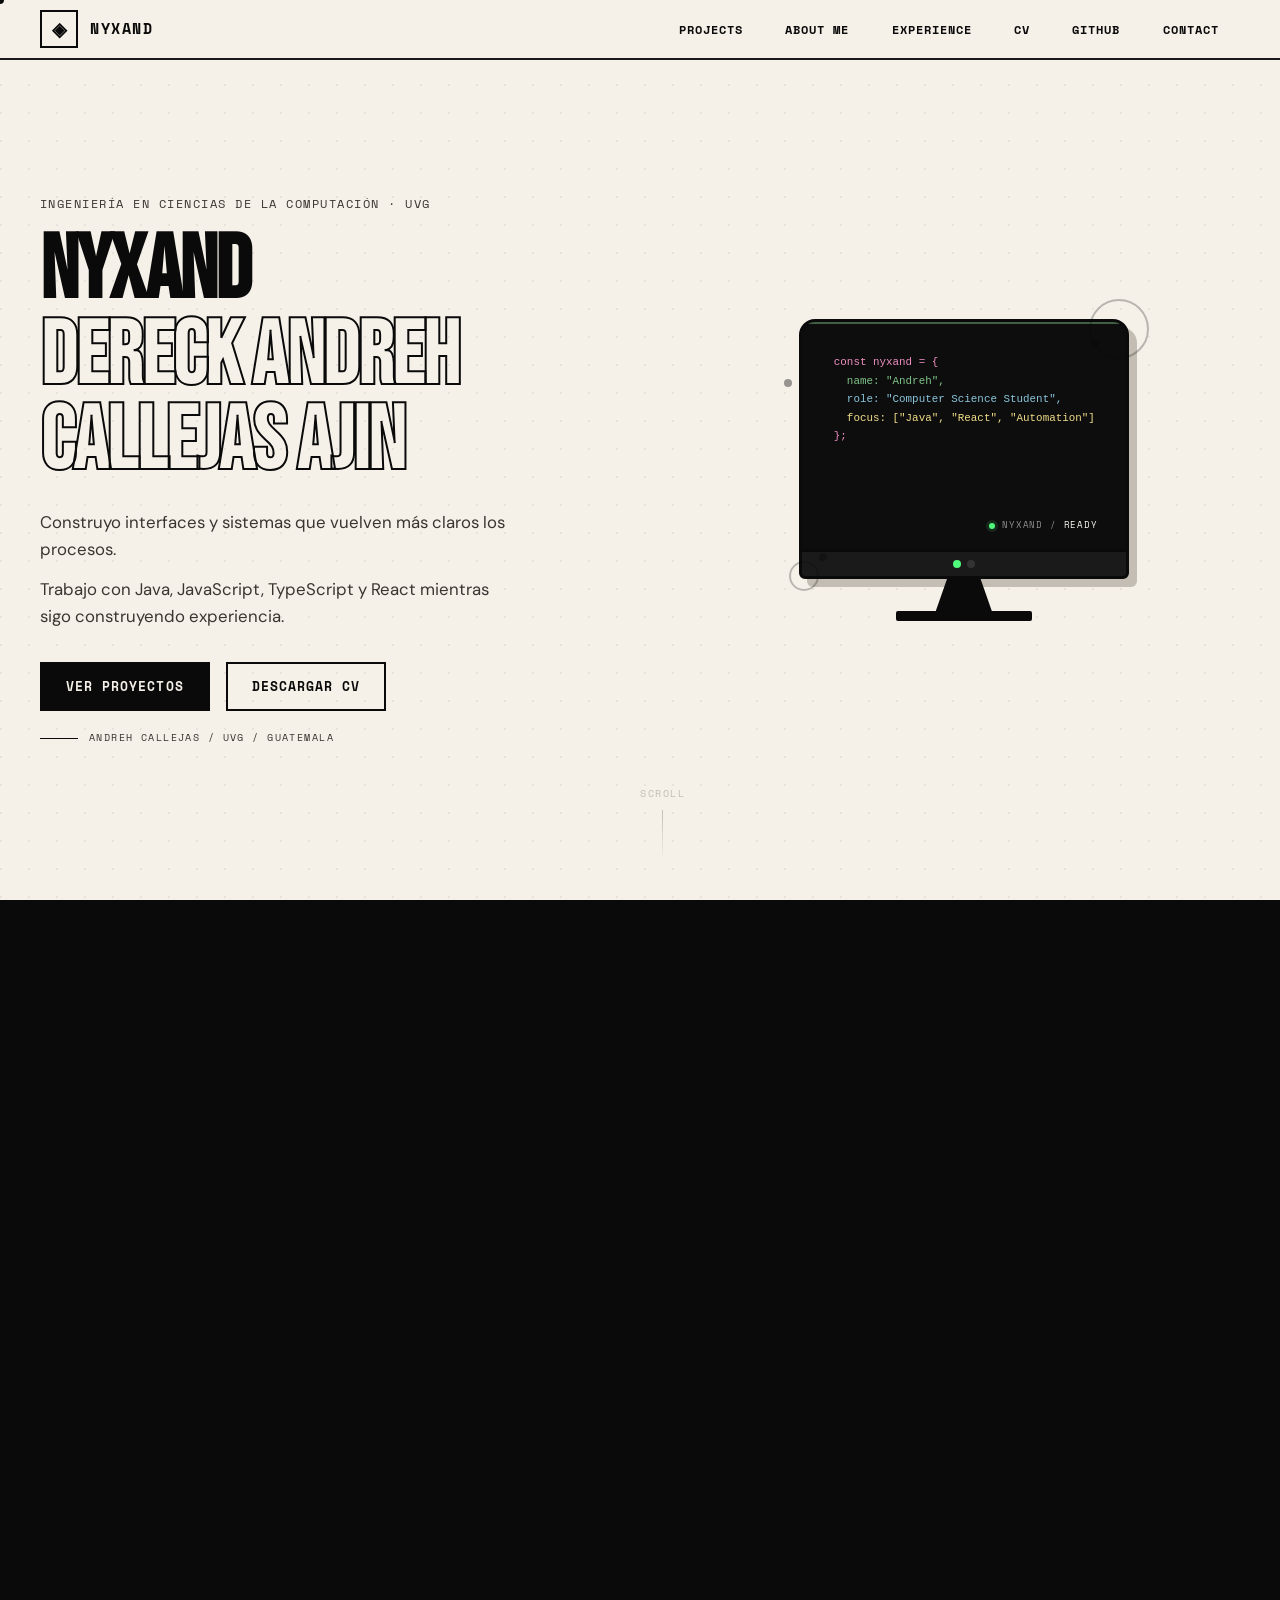
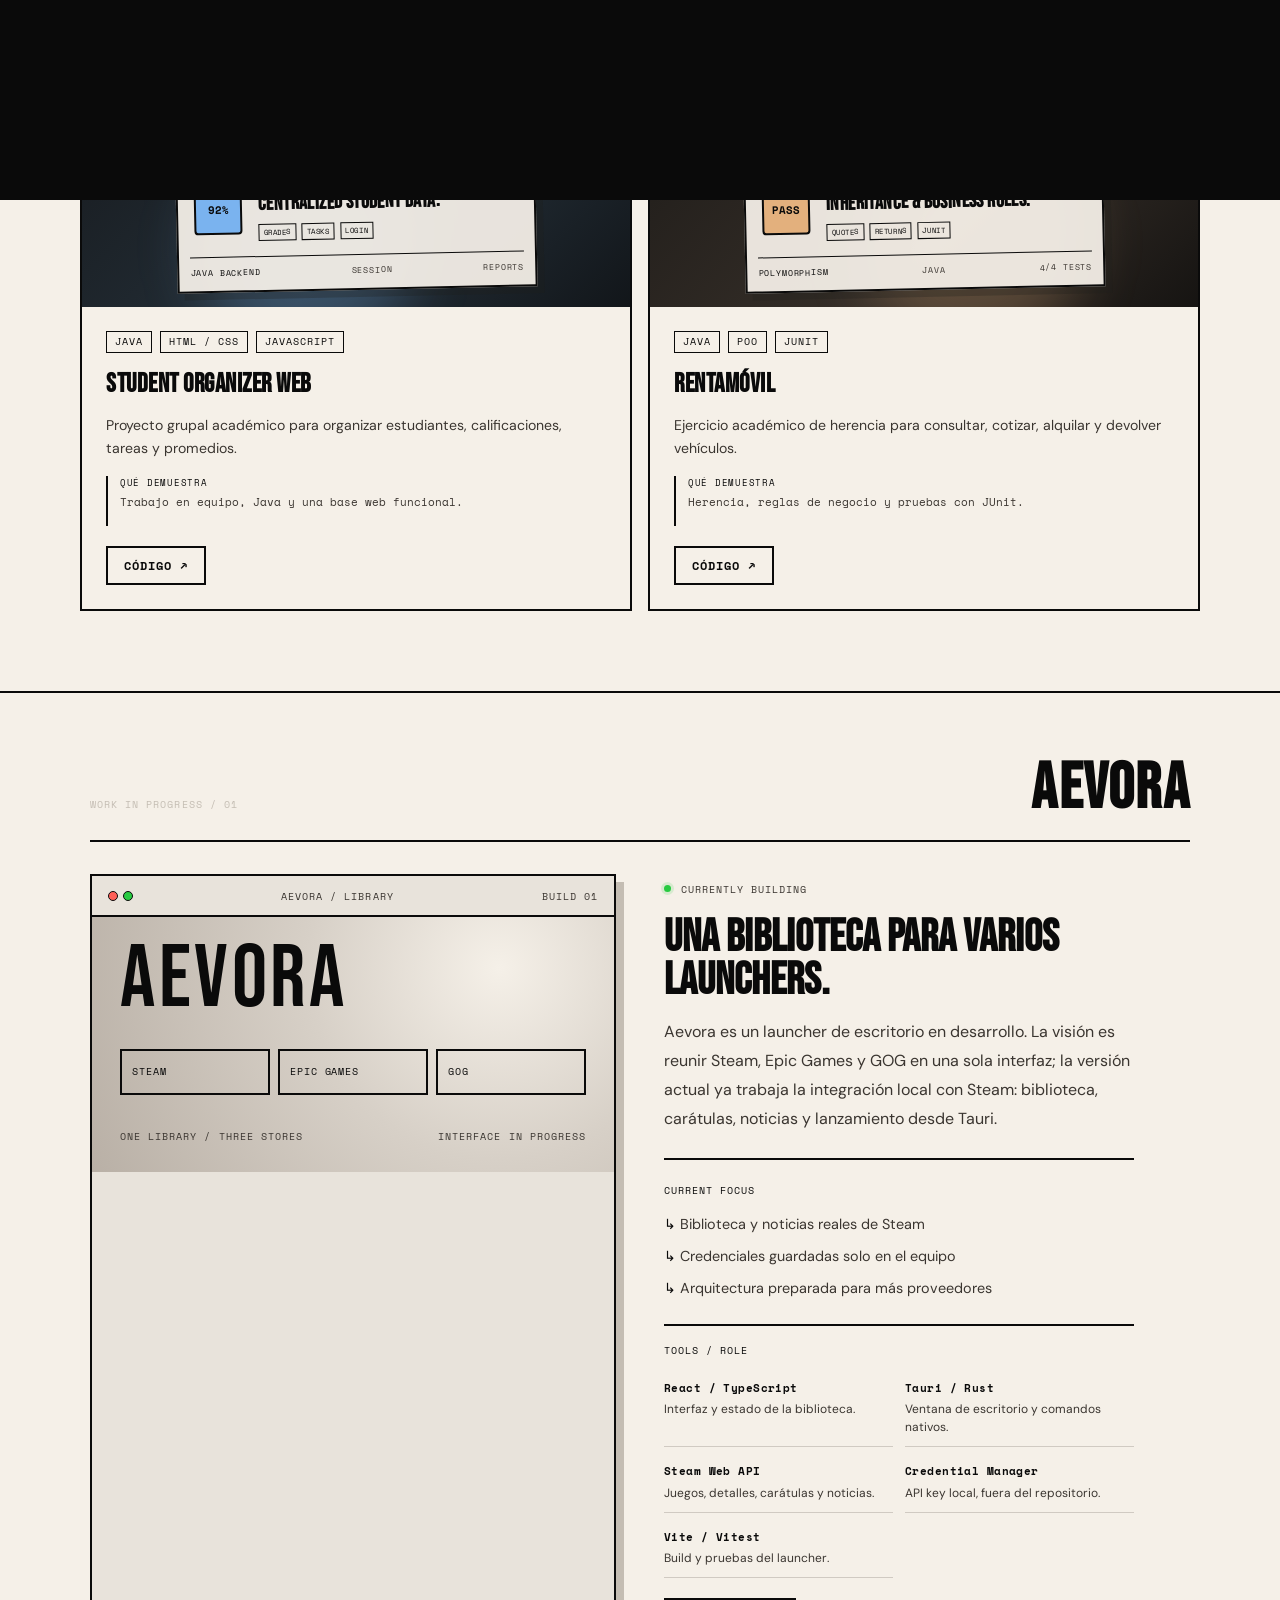
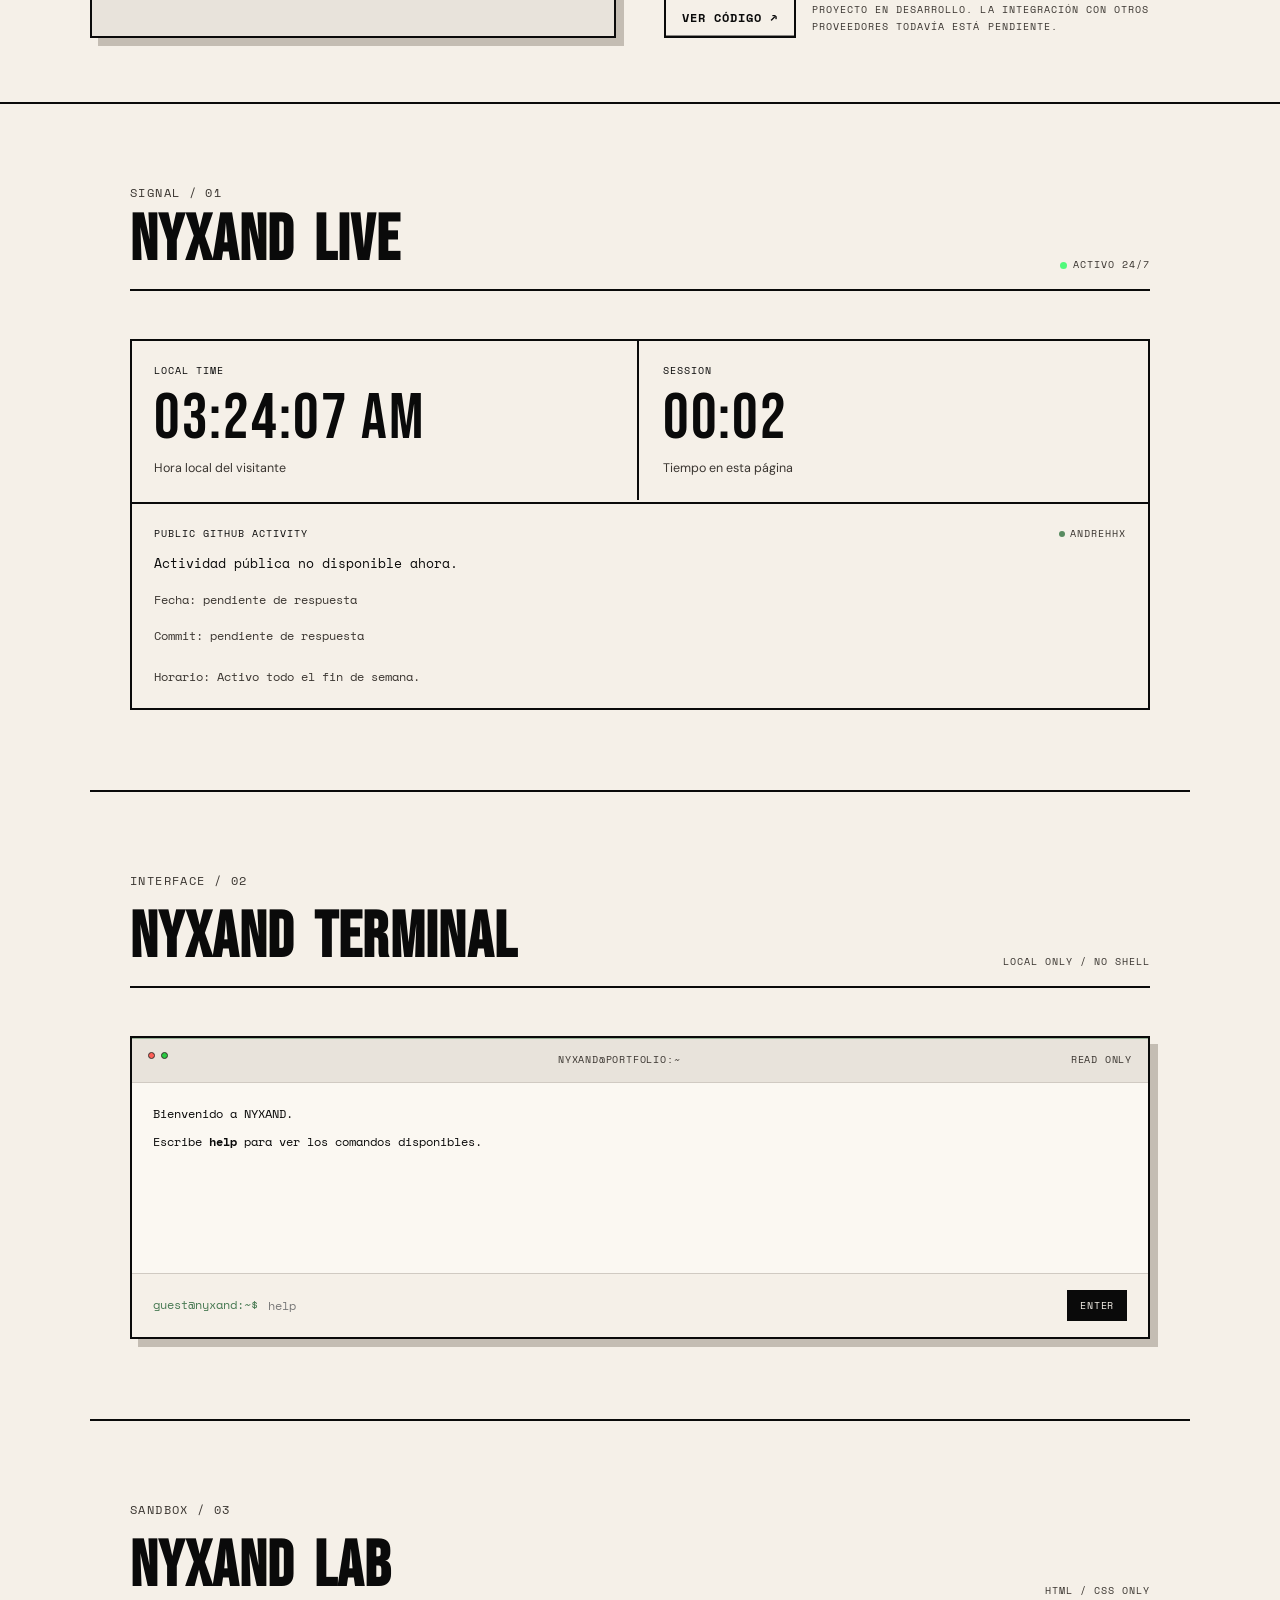
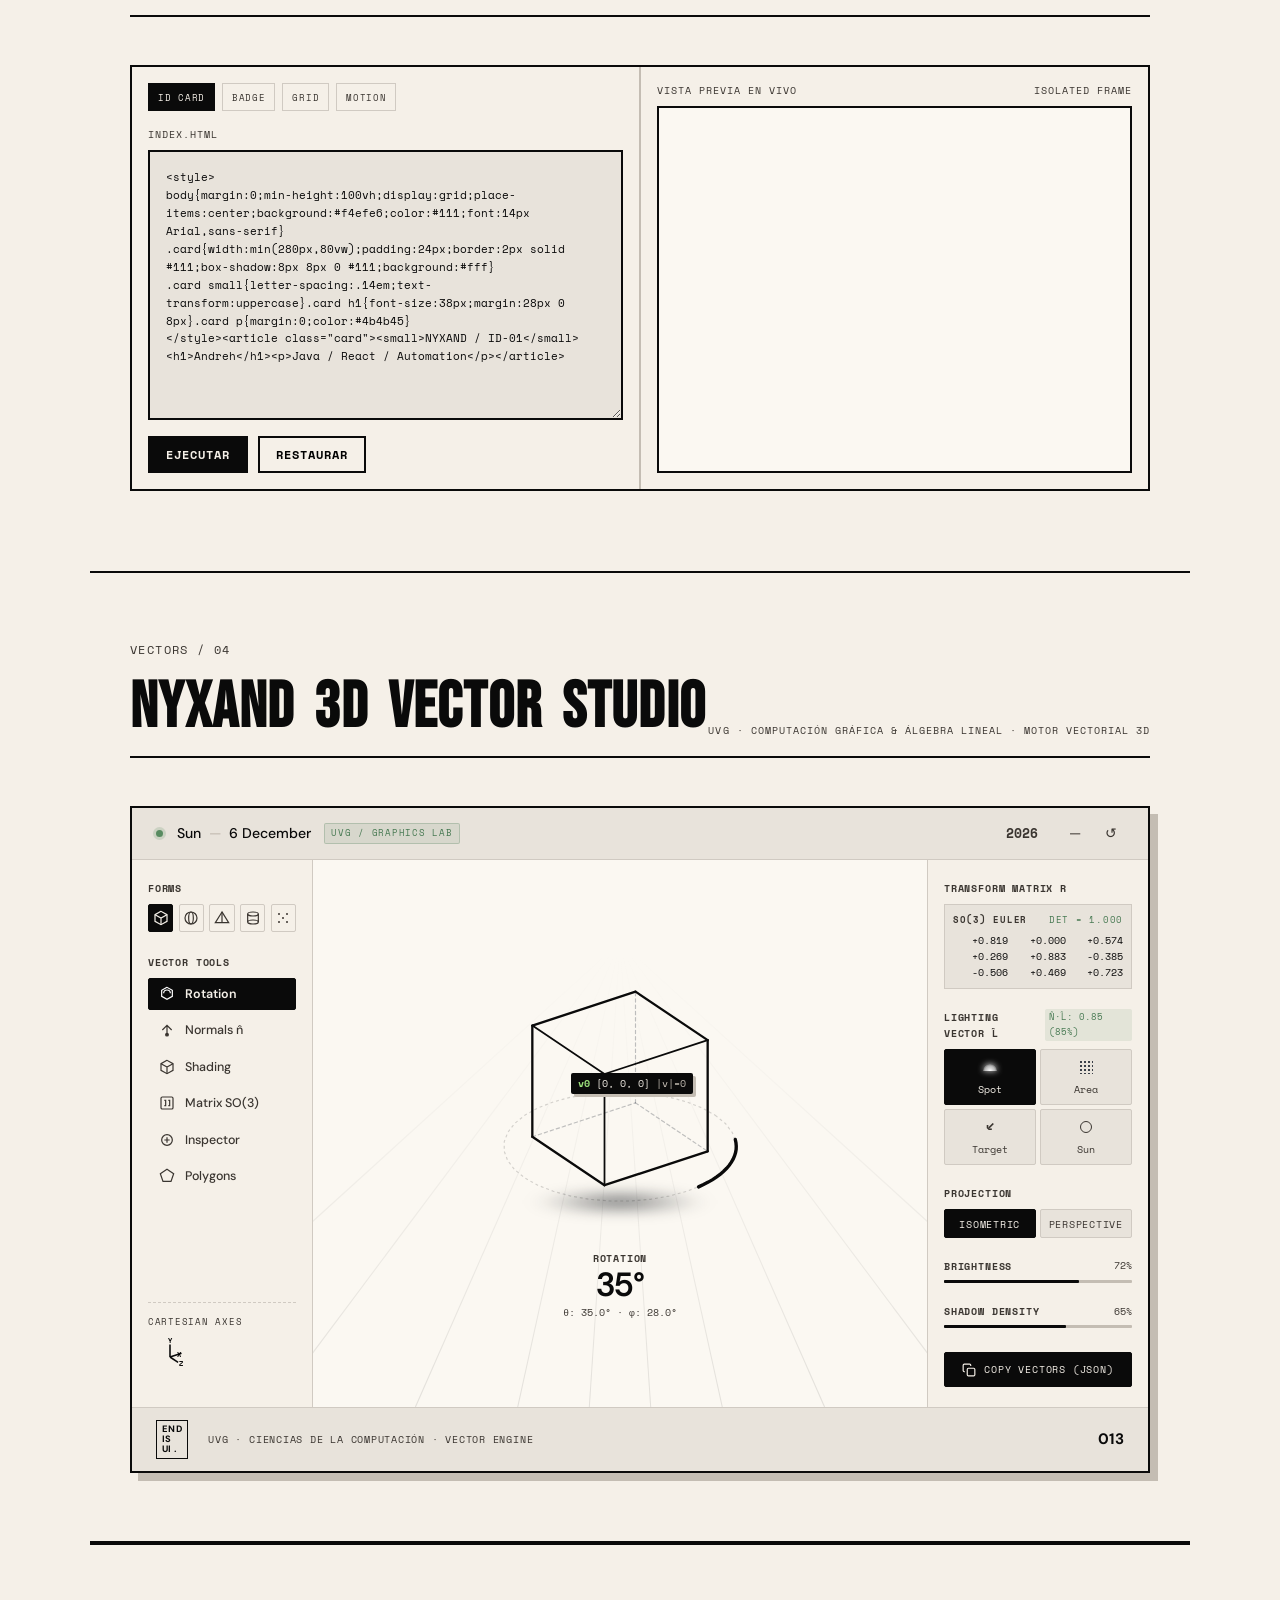
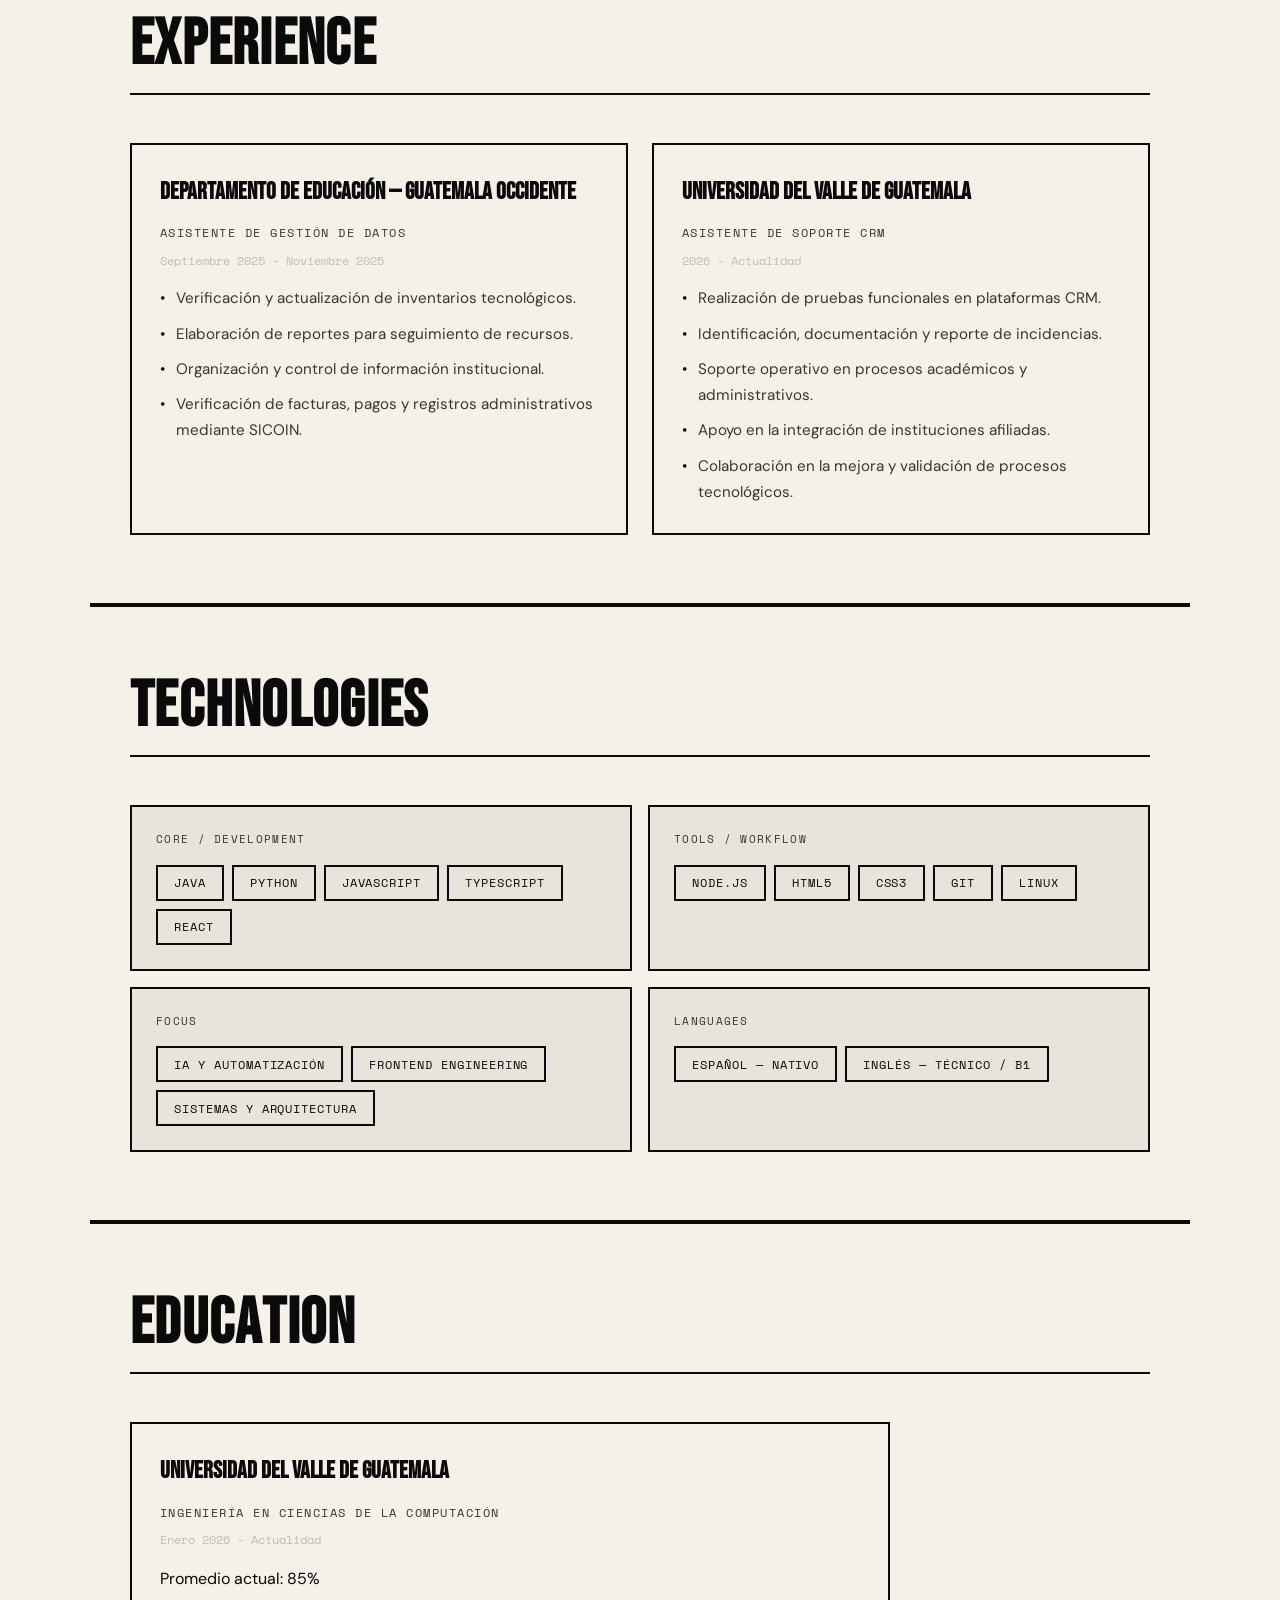
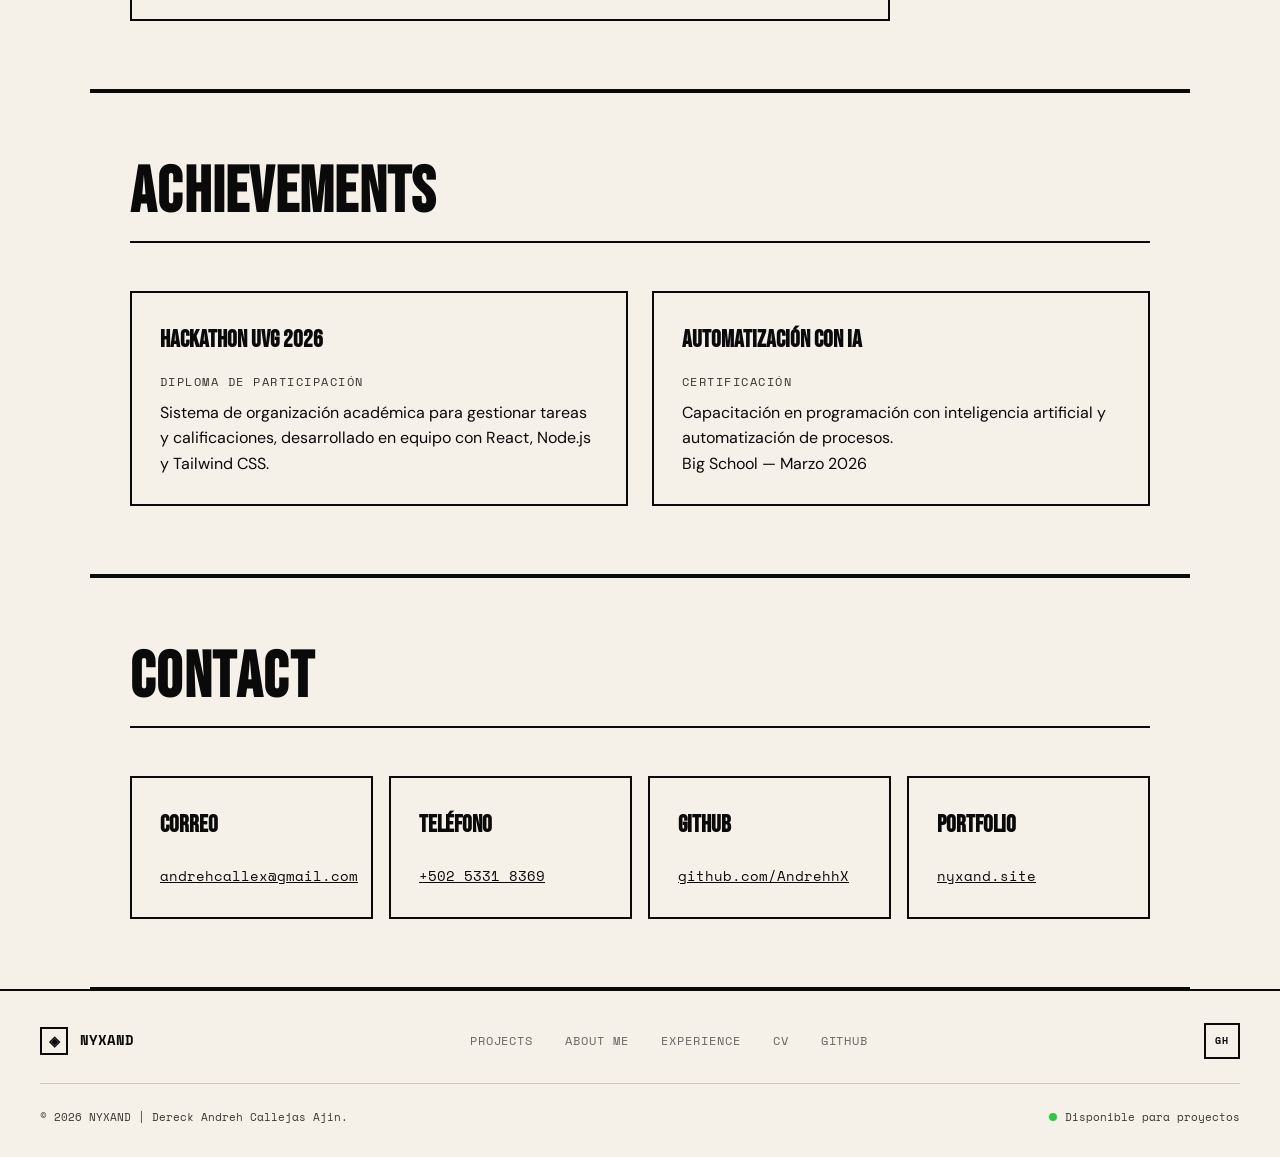
==== index.html @ 480e0a67 "feat: make vector studio date and year dynamic in real-time" ====
<!DOCTYPE html>
<html lang="es">
<head>
  <meta charset="UTF-8" />
  <meta name="viewport" content="width=device-width, initial-scale=1.0" />
  <title>NYXAND | Dereck Andreh Callejas Ajin</title>
  <link rel="icon" type="image/svg+xml" href="favicon.svg" />
  <meta name="description" content="Portafolio de Dereck Andreh Callejas Ajin, estudiante de Ingeniería en Ciencias de la Computación en UVG. Desarrollo de software y automatización." />
  <link rel="canonical" href="https://www.nyxand.site/" />
  <meta name="robots" content="index, follow" />
  <meta property="og:type" content="website" />
  <meta property="og:locale" content="es_GT" />
  <meta property="og:title" content="NYXAND | Dereck Andreh Callejas Ajin" />
  <meta property="og:description" content="Desarrollo de software y automatización." />
  <meta property="og:url" content="https://www.nyxand.site/" />
  <meta property="og:image" content="https://www.nyxand.site/og-image.svg" />
  <meta property="og:image:width" content="1200" />
  <meta property="og:image:height" content="630" />
  <meta name="twitter:card" content="summary" />
  <meta name="twitter:image" content="https://www.nyxand.site/og-image.svg" />
  <meta name="twitter:title" content="NYXAND | Dereck Andreh Callejas Ajin" />
  <meta name="twitter:description" content="Desarrollo de software y automatización." />
  <script type="application/ld+json">
  {
    "@context": "https://schema.org",
    "@type": "Person",
    "name": "Dereck Andreh Callejas Ajin",
    "url": "https://www.nyxand.site/",
    "sameAs": ["https://github.com/AndrehhX"],
    "jobTitle": "Computer Science Student",
    "affiliation": {
      "@type": "CollegeOrUniversity",
      "name": "Universidad del Valle de Guatemala"
    }
  }
  </script>
  <link rel="stylesheet" href="css/style.css" />
  <link rel="preconnect" href="https://fonts.googleapis.com" />
  <link rel="preconnect" href="https://fonts.gstatic.com" crossorigin />
  <link href="https://fonts.googleapis.com/css2?family=Space+Mono:ital,wght@0,400;0,700;1,400&family=Bebas+Neue&family=DM+Sans:wght@300;400;500;700&display=swap" rel="stylesheet" />
</head>
<body>

  <div class="site-loader" id="siteLoader" role="status" aria-label="Cargando NYXAND">
    <div class="loader-grid" aria-hidden="true"></div>
    <div class="loader-inner">
      <span class="loader-mark" aria-hidden="true">◈</span>
      <span class="loader-word">NYXAND</span>
      <div class="loader-rule" aria-hidden="true"><span id="loaderProgress"></span></div>
      <span class="loader-meta">DERECK ANDREH CALLEJAS / 2026</span>
    </div>
  </div>

  <!-- NAVBAR -->
  <nav class="navbar" id="navbar">
    <a href="#" class="nav-logo" aria-label="NYXAND Inicio">
      <div class="logo-box">
        <span class="logo-icon">◈</span>
      </div>
      <div class="nav-brand">
        <span class="brand-name">NYXAND</span>
      </div>
    </a>
    <ul class="nav-links">
      <li><a href="#projects" class="nav-link">Projects</a></li>
      <li><a href="pages/about.html" class="nav-link">About me</a></li>
      <li><a href="#experience" class="nav-link">Experience</a></li>
      <li><a href="CV/cv-andreh-callejas.pdf" target="_blank" rel="noopener noreferrer" class="nav-link" download>CV</a></li>
      <li><a href="https://github.com/AndrehhX" target="_blank" rel="noopener noreferrer" class="nav-link">GitHub</a></li>
      <li><a href="#contact" class="nav-link">Contact</a></li>
    </ul>
    <button class="hamburger" id="hamburger" aria-label="Menú" aria-expanded="false">
      <span></span><span></span><span></span>
    </button>
  </nav>

  <!-- MOBILE MENU -->
  <div class="mobile-menu" id="mobileMenu">
    <ul>
      <li><a href="#projects">Projects</a></li>
      <li><a href="pages/about.html">About me</a></li>
      <li><a href="#experience">Experience</a></li>
      <li><a href="CV/cv-andreh-callejas.pdf" target="_blank" rel="noopener noreferrer" download>CV</a></li>
      <li><a href="https://github.com/AndrehhX" target="_blank" rel="noopener noreferrer">GitHub</a></li>
      <li><a href="#contact">Contact</a></li>
    </ul>
  </div>

  <!-- HERO -->
  <section class="hero" id="hero">
    <div class="hero-content">
      <div class="hero-text">
        <p class="hero-eyebrow hero-reveal hero-reveal--1">Ingeniería en Ciencias de la Computación · UVG</p>
        <h1 class="hero-title hero-reveal hero-reveal--2">
          <span class="line">NYXAND</span>
          <span class="line accent">Dereck Andreh Callejas Ajin</span>
        </h1>
        <p class="hero-desc hero-reveal hero-reveal--3">
          Construyo interfaces y sistemas que vuelven más claros los procesos.
        </p>
        <p class="hero-desc hero-reveal hero-reveal--3">
          Trabajo con Java, JavaScript, TypeScript y React mientras sigo construyendo experiencia.
        </p>
        <div class="hero-ctas hero-reveal hero-reveal--4">
          <a href="#projects" class="btn btn-primary">Ver Proyectos</a>
          <a href="CV/cv-andreh-callejas.pdf" download class="btn btn-outline">Descargar CV</a>
        </div>
        <p class="hero-signature hero-reveal hero-reveal--5">ANDREH CALLEJAS / UVG / GUATEMALA</p>
      </div>
      <div class="hero-illustration hero-reveal hero-reveal--visual">
        <div class="monitor-wrapper" id="heroMonitor" role="button" tabindex="0" aria-expanded="false" aria-label="Abrir monitor NYXAND">
          <div class="monitor">
            <div class="monitor-screen">
              <pre class="monitor-code" aria-label="Fragmento de código de NYXAND"><code><span class="code-line code-keyword">const nyxand = {</span><span class="code-line code-property">  name: "Andreh",</span><span class="code-line code-property">  role: "Computer Science Student",</span><span class="code-line code-property">  focus: ["Java", "React", "Automation"]</span><span class="code-line code-keyword">};</span></code></pre>
              <div class="hero-signal" id="heroSignal" data-state="building" aria-live="polite">
                <span class="hero-signal-dot" aria-hidden="true"></span>
                <span>NYXAND / <strong data-signal-label>BUILDING</strong></span>
              </div>
            </div>
            <div class="monitor-chin">
              <div class="monitor-dot"></div>
              <div class="monitor-dot"></div>
            </div>
          </div>
          <div class="monitor-stand"></div>
          <div class="monitor-base"></div>
          <div class="deco-circle c1"></div>
          <div class="deco-circle c2"></div>
          <div class="deco-dot d1"></div>
          <div class="deco-dot d2"></div>
          <div class="deco-dot d3"></div>
        </div>
      </div>
    </div>
    <div class="scroll-indicator hero-reveal hero-reveal--6">
      <span>Scroll</span>
      <div class="scroll-line"></div>
    </div>
  </section>


  <!-- PROJECTS -->
  <section class="projects-section" id="projects">
    <div class="section-header">
      <h2 class="section-title reveal">Selected work</h2>
    </div>
    <div class="projects-grid">

      <article class="project-card project-card--orunei reveal-card" data-index="0">
        <div class="card-topbar">
          <span class="card-dots"><i></i><i></i></span>
          <span class="card-filename">orunei / social-anime</span>
          <span class="card-status">LIVE</span>
        </div>
        <div class="card-img-wrap">
          <div class="card-img orunei-visual">
            <div class="orunei-glow" aria-hidden="true"></div>
            <div class="orunei-window">
              <div class="orunei-window-top">
                <span>ORUNEI</span>
                <span>ANIME / SOCIAL</span>
              </div>
              <div class="orunei-window-body">
                <div class="orunei-avatar" aria-hidden="true">◈</div>
                <div class="orunei-copy">
                  <span>DISCOVER / ANIMELIST</span>
                  <strong>Find your next story.</strong>
                  <div class="orunei-tags"><i>LIST</i><i>NEWS</i><i>PROFILE</i></div>
                </div>
              </div>
              <div class="orunei-window-nav"><span>HOME</span><span>CATALOG</span><span>PROFILE</span></div>
            </div>
          </div>
        </div>
        <div class="card-body">
          <div class="card-tags">
            <span class="tag">React</span>
            <span class="tag">Supabase</span>
            <span class="tag">AniList</span>
          </div>
          <h3 class="card-title">Orunei</h3>
          <p class="card-desc">Plataforma social para descubrir anime, organizar tu AnimeList y compartir una identidad visual.</p>
          <p class="project-proof"><span>Qué demuestra</span> Producto funcional con catálogo live, recomendaciones, perfiles privados y capa social.</p>
          <div class="card-actions">
            <a href="https://github.com/AndrehhX/orunei" target="_blank" rel="noopener noreferrer" class="btn btn-sm">Código ↗</a>
            <a href="https://orunei.fun" target="_blank" rel="noopener noreferrer" class="btn btn-sm btn-outline">Demo en vivo ↗</a>
          </div>
        </div>
      </article>

      <article class="project-card reveal-card" data-index="1">
        <div class="card-topbar">
          <span class="card-dots"><i></i><i></i></span>
          <span class="card-filename">mono-motion</span>
        </div>
        <div class="card-img-wrap">
          <div class="card-img motion-visual">
            <div class="motion-glow" aria-hidden="true"></div>
            <div class="project-mini-window">
              <div class="mini-window-top">
                <span>MONO-MOTION</span>
                <span>KINETIC / GSAP</span>
              </div>
              <div class="mini-window-body">
                <div class="mini-avatar" aria-hidden="true">60fps</div>
                <div class="mini-copy">
                  <span>EDITORIAL / INTERFACE</span>
                  <strong>Fluid typography in motion.</strong>
                  <div class="mini-tags"><i>EASING</i><i>STAGGER</i><i>SCROLL</i></div>
                </div>
              </div>
              <div class="mini-window-nav"><span>TRANSITIONS</span><span>REACT + TS</span><span>SPRING</span></div>
            </div>
          </div>
        </div>
        <div class="card-body">
          <div class="card-tags">
            <span class="tag">React</span>
            <span class="tag">TypeScript</span>
            <span class="tag">GSAP</span>
          </div>
          <h3 class="card-title">Mono Motion</h3>
          <p class="card-desc">Experimento editorial de frontend con tipografía, composición y transiciones interactivas.</p>
          <p class="project-proof"><span>Qué demuestra</span> Composición de interfaz y control del movimiento.</p>
          <div class="card-actions">
            <a href="https://github.com/AndrehhX/mono-motion" target="_blank" rel="noopener noreferrer" class="btn btn-sm">Código ↗</a>
          </div>
        </div>
      </article>

      <article class="project-card reveal-card" data-index="2">
        <div class="card-topbar">
          <span class="card-dots"><i></i><i></i></span>
          <span class="card-filename">student-organizer-web</span>
        </div>
        <div class="card-img-wrap">
          <div class="card-img student-visual">
            <div class="student-glow" aria-hidden="true"></div>
            <div class="project-mini-window">
              <div class="mini-window-top">
                <span>STUDENT-ORG</span>
                <span>DASHBOARD / ACADEMIC</span>
              </div>
              <div class="mini-window-body">
                <div class="mini-avatar" aria-hidden="true">92%</div>
                <div class="mini-copy">
                  <span>METRICS / WORKFLOW</span>
                  <strong>Centralized student data.</strong>
                  <div class="mini-tags"><i>GRADES</i><i>TASKS</i><i>LOGIN</i></div>
                </div>
              </div>
              <div class="mini-window-nav"><span>JAVA BACKEND</span><span>SESSION</span><span>REPORTS</span></div>
            </div>
          </div>
        </div>
        <div class="card-body">
          <div class="card-tags">
            <span class="tag">Java</span>
            <span class="tag">HTML / CSS</span>
            <span class="tag">JavaScript</span>
          </div>
          <h3 class="card-title">Student Organizer Web</h3>
          <p class="card-desc">Proyecto grupal académico para organizar estudiantes, calificaciones, tareas y promedios.</p>
          <p class="project-proof"><span>Qué demuestra</span> Trabajo en equipo, Java y una base web funcional.</p>
          <div class="card-actions">
            <a href="https://github.com/AndrehhX/Student-Organizer-Web" target="_blank" rel="noopener noreferrer" class="btn btn-sm">Código ↗</a>
          </div>
        </div>
      </article>

      <article class="project-card reveal-card" data-index="3">
        <div class="card-topbar">
          <span class="card-dots"><i></i><i></i></span>
          <span class="card-filename">poo-ejercicio-4-rentamovil</span>
        </div>
        <div class="card-img-wrap">
          <div class="card-img renta-visual">
            <div class="renta-glow" aria-hidden="true"></div>
            <div class="project-mini-window">
              <div class="mini-window-top">
                <span>RENTAMOVIL</span>
                <span>POO / JUNIT</span>
              </div>
              <div class="mini-window-body">
                <div class="mini-avatar" aria-hidden="true">PASS</div>
                <div class="mini-copy">
                  <span>VEHICLE RENTAL / ENGINE</span>
                  <strong>Inheritance &amp; business rules.</strong>
                  <div class="mini-tags"><i>QUOTES</i><i>RETURNS</i><i>JUNIT</i></div>
                </div>
              </div>
              <div class="mini-window-nav"><span>POLYMORPHISM</span><span>JAVA</span><span>4/4 TESTS</span></div>
            </div>
          </div>
        </div>
        <div class="card-body">
          <div class="card-tags">
            <span class="tag">Java</span>
            <span class="tag">POO</span>
            <span class="tag">JUnit</span>
          </div>
          <h3 class="card-title">RentaMóvil</h3>
          <p class="card-desc">Ejercicio académico de herencia para consultar, cotizar, alquilar y devolver vehículos.</p>
          <p class="project-proof"><span>Qué demuestra</span> Herencia, reglas de negocio y pruebas con JUnit.</p>
          <div class="card-actions">
            <a href="https://github.com/AndrehhX/POO-Ejercicio-4-RentaMovil" target="_blank" rel="noopener noreferrer" class="btn btn-sm">Código ↗</a>
          </div>
        </div>
      </article>

    </div>
  </section>

  <!-- WORK IN PROGRESS -->
  <section class="work-in-progress" id="work-in-progress">
    <div class="section-header wip-header">
      <p class="wip-kicker reveal">Work in progress / 01</p>
      <h2 class="section-title reveal">AEVORA</h2>
    </div>
    <div class="wip-layout">
      <div class="wip-visual reveal" aria-label="Vista previa visual de Aevora">
        <div class="wip-window">
          <div class="wip-window-bar">
            <span class="card-dots"><i></i><i></i></span>
            <span>aevora / library</span>
            <span>BUILD 01</span>
          </div>
          <div class="wip-window-body">
            <div class="wip-wordmark">AEVORA</div>
            <div class="wip-library-grid">
              <span>STEAM</span>
              <span>EPIC GAMES</span>
              <span>GOG</span>
            </div>
            <div class="wip-window-footer">
              <span>ONE LIBRARY / THREE STORES</span>
              <span>INTERFACE IN PROGRESS</span>
            </div>
          </div>
        </div>
      </div>
      <div class="wip-copy reveal">
        <div class="wip-status"><span class="build-pulse"></span> Currently building</div>
        <h3>Una biblioteca para varios launchers.</h3>
        <p>Aevora es un launcher de escritorio en desarrollo. La visión es reunir Steam, Epic Games y GOG en una sola interfaz; la versión actual ya trabaja la integración local con Steam: biblioteca, carátulas, noticias y lanzamiento desde Tauri.</p>
        <div class="wip-focus">
          <span>Current focus</span>
          <ul>
            <li>Biblioteca y noticias reales de Steam</li>
            <li>Credenciales guardadas solo en el equipo</li>
            <li>Arquitectura preparada para más proveedores</li>
          </ul>
        </div>
        <div class="wip-stack">
          <span class="wip-stack-label">Tools / role</span>
          <div class="wip-stack-grid">
            <div class="wip-stack-item"><strong>React / TypeScript</strong><span>Interfaz y estado de la biblioteca.</span></div>
            <div class="wip-stack-item"><strong>Tauri / Rust</strong><span>Ventana de escritorio y comandos nativos.</span></div>
            <div class="wip-stack-item"><strong>Steam Web API</strong><span>Juegos, detalles, carátulas y noticias.</span></div>
            <div class="wip-stack-item"><strong>Credential Manager</strong><span>API key local, fuera del repositorio.</span></div>
            <div class="wip-stack-item"><strong>Vite / Vitest</strong><span>Build y pruebas del launcher.</span></div>
          </div>
        </div>
        <div class="wip-actions">
          <a class="btn btn-sm btn-outline" href="https://github.com/AndrehhX/Aevora" target="_blank" rel="noreferrer">Ver código ↗</a>
          <p class="wip-note">Proyecto en desarrollo. La integración con otros proveedores todavía está pendiente.</p>
        </div>
      </div>
    </div>
  </section>

  <!-- LIVE STATUS -->
  <section class="live-status-section" id="live-status" data-state="loading">
    <div class="section-header status-header">
      <div>
        <p class="section-label">Signal / 01</p>
        <h2 class="section-title reveal">NYXAND live</h2>
      </div>
      <span class="status-state" data-status-label>Checking schedule</span>
    </div>
    <div class="status-grid">
      <article class="status-card status-card--1 reveal-card">
        <span class="status-kicker">Local time</span>
        <strong id="localTime">--:--:--</strong>
        <span>Hora local del visitante</span>
      </article>
      <article class="status-card status-card--2 reveal-card">
        <span class="status-kicker">Session</span>
        <strong id="pageTime">00:00</strong>
        <span>Tiempo en esta página</span>
      </article>
      <article class="status-card status-card-wide status-card--3 reveal-card">
        <div class="status-card-heading">
          <span class="status-kicker">Public GitHub activity</span>
          <span class="status-signal"><i></i> AndrehhX</span>
        </div>
        <p id="githubActivity">Consultando actividad pública…</p>
        <p id="githubEventTime" class="status-meta">Fecha del evento: consultando…</p>
        <p id="githubEventMessage" class="status-meta">Commit: consultando…</p>
        <p id="availabilityStatus" class="status-availability" aria-live="polite">Horario: consultando disponibilidad...</p>
      </article>
    </div>
  </section>

  <!-- NYXAND TERMINAL -->
  <section class="terminal-section" id="nyxand-terminal">
    <div class="section-header terminal-header">
      <div>
        <p class="section-label">Interface / 02</p>
        <h2 class="section-title reveal">NYXAND terminal</h2>
      </div>
      <span class="terminal-note">local only / no shell</span>
    </div>
    <div class="terminal-window">
      <div class="terminal-bar">
        <span class="card-dots"><i></i><i></i></span>
        <span>nyxand@portfolio:~</span>
        <span>read only</span>
      </div>
      <div class="terminal-output" id="terminalOutput" aria-live="polite" role="log">
        <p>Bienvenido a NYXAND.</p>
        <p>Escribe <strong>help</strong> para ver los comandos disponibles.</p>
      </div>
      <form class="terminal-form" id="terminalForm">
        <label for="terminalInput">guest@nyxand:~$</label>
        <input id="terminalInput" name="command" type="text" maxlength="80" autocomplete="off" spellcheck="false" aria-label="Comando de terminal" placeholder="help" />
        <button type="submit" class="terminal-submit">Enter</button>
      </form>
    </div>
  </section>

  <!-- NYXAND LABORATORY -->
  <section class="lab-section" id="nyxand-lab">
    <div class="section-header lab-header">
      <div>
        <p class="section-label">Sandbox / 03</p>
        <h2 class="section-title reveal">NYXAND lab</h2>
      </div>
      <span class="lab-note">HTML / CSS only</span>
    </div>
    <div class="lab-layout">
      <div class="lab-editor-panel">
        <div class="lab-tabs" role="tablist" aria-label="Ejemplos del laboratorio">
          <button type="button" class="lab-tab is-active" data-starter="card">ID CARD</button>
          <button type="button" class="lab-tab" data-starter="badge">BADGE</button>
          <button type="button" class="lab-tab" data-starter="grid">GRID</button>
          <button type="button" class="lab-tab" data-starter="motion">MOTION</button>
        </div>
        <label class="lab-editor-label" for="labEditor">index.html</label>
        <textarea id="labEditor" spellcheck="false" aria-label="Editor HTML y CSS"></textarea>
        <div class="lab-actions">
          <button type="button" class="btn btn-sm btn-primary" id="labRun">Ejecutar</button>
          <button type="button" class="btn btn-sm btn-outline" id="labReset">Restaurar</button>
        </div>
      </div>
      <div class="lab-preview-panel">
        <div class="lab-preview-topline">
          <span>Vista previa en vivo</span>
          <span>isolated frame</span>
        </div>
        <iframe id="labPreview" title="Vista previa del laboratorio NYXAND" sandbox></iframe>
      </div>
    </div>
  </section>

  <!-- NYXAND 3D VECTOR STUDIO -->
  <section class="vector-studio-section" id="vector-studio">
    <div class="section-header vector-header">
      <div>
        <p class="section-label">Vectors / 04</p>
        <h2 class="section-title reveal">NYXAND 3D vector studio</h2>
      </div>
      <span class="vector-note">UVG · Computación Gráfica &amp; Álgebra Lineal · Motor Vectorial 3D</span>
    </div>

    <div class="vector-window" id="vectorWindow">
      <!-- Window Top Header Bar -->
      <header class="v-header">
        <div class="v-header-left">
          <span class="v-status-dot" aria-hidden="true"></span>
          <div class="v-date" id="vDateDisplay"><span id="vDayName">Fri</span> <span class="v-dash">—</span> <span id="vDateStr">23 October</span></div>
          <span class="v-badge">UVG / GRAPHICS LAB</span>
        </div>
        <div class="v-controls">
          <span class="v-year" id="vYearDisplay">2026</span>
          <div class="v-window-actions">
            <button type="button" class="v-btn-icon" id="vMinBtn" aria-label="Minimize">—</button>
            <button type="button" class="v-btn-icon" id="vResetBtn" aria-label="Reset to default">↺</button>
          </div>
        </div>
      </header>

      <!-- Main Canvas Stage Layout -->
      <div class="v-stage-layout">
        
        <!-- Left Toolbar: Forms & Vector Tools -->
        <aside class="v-sidebar-left">
          <div class="v-group">
            <span class="v-label">Forms</span>
            <div class="v-forms-row">
              <button type="button" class="v-form-btn is-active" data-form="cube" aria-label="Cube form" title="Cube (8 vertices, 12 edges, 6 faces)">
                <svg viewBox="0 0 24 24" fill="none" stroke="currentColor" stroke-width="1.8"><path d="M12 2L3 7v10l9 5 9-5V7l-9-5z"/><path d="M12 22V12M21 7l-9 5-9-5"/></svg>
              </button>
              <button type="button" class="v-form-btn" data-form="sphere" aria-label="Sphere form" title="Sphere (Geodesic Rings)">
                <svg viewBox="0 0 24 24" fill="none" stroke="currentColor" stroke-width="1.8"><circle cx="12" cy="12" r="9"/><ellipse cx="12" cy="12" rx="3.5" ry="9"/></svg>
              </button>
              <button type="button" class="v-form-btn" data-form="pyramid" aria-label="Pyramid form" title="Pyramid (5 vertices, 8 edges)">
                <svg viewBox="0 0 24 24" fill="none" stroke="currentColor" stroke-width="1.8"><path d="M12 3L2 19h20L12 3z"/><path d="M12 3v16"/></svg>
              </button>
              <button type="button" class="v-form-btn" data-form="cylinder" aria-label="Cylinder form" title="Cylinder (32 vertices, 36 edges)">
                <svg viewBox="0 0 24 24" fill="none" stroke="currentColor" stroke-width="1.8"><ellipse cx="12" cy="6" rx="8" ry="3"/><ellipse cx="12" cy="18" rx="8" ry="3"/><path d="M4 6v12M20 6v12"/></svg>
              </button>
              <button type="button" class="v-form-btn" data-form="points" aria-label="Points cloud" title="Vector Point Matrix 3x3x3">
                <svg viewBox="0 0 24 24" fill="currentColor"><circle cx="6" cy="6" r="1.5"/><circle cx="18" cy="6" r="1.5"/><circle cx="12" cy="12" r="1.5"/><circle cx="6" cy="18" r="1.5"/><circle cx="18" cy="18" r="1.5"/></svg>
              </button>
            </div>
          </div>

          <div class="v-group">
            <span class="v-label">Vector Tools</span>
            <div class="v-tools-list">
              <button type="button" class="v-tool-btn is-active" data-tool="rotation" title="Rotación orbital libre 3D">
                <svg class="v-tool-icon" viewBox="0 0 24 24" fill="none" stroke="currentColor" stroke-width="1.8"><path d="M12 2L4 6.5v9L12 20l8-4.5v-9L12 2z"/><path d="M7 11a5 5 0 0 1 10 0"/></svg>
                <span>Rotation</span>
              </button>
              <button type="button" class="v-tool-btn" data-tool="normals" title="Vectores normales perpendiculares n̂ a cada cara">
                <svg class="v-tool-icon" viewBox="0 0 24 24" fill="none" stroke="currentColor" stroke-width="1.8"><path d="M12 19V5M5 12l7-7 7 7"/><circle cx="12" cy="19" r="2" fill="currentColor"/></svg>
                <span>Normals n̂</span>
              </button>
              <button type="button" class="v-tool-btn" data-tool="shading" title="Sombreado difuso de Lambert (N̂ · L̂)">
                <svg class="v-tool-icon" viewBox="0 0 24 24" fill="none" stroke="currentColor" stroke-width="1.8"><path d="M12 2L3 7v10l9 5 9-5V7l-9-5z"/><path d="M12 12l9-5M12 12v10M12 12L3 7"/></svg>
                <span>Shading</span>
              </button>
              <button type="button" class="v-tool-btn" data-tool="matrix" title="Visualizador de matrices de rotación SO(3)">
                <svg class="v-tool-icon" viewBox="0 0 24 24" fill="none" stroke="currentColor" stroke-width="1.8"><rect x="3" y="3" width="18" height="18" rx="2"/><path d="M8 8h2v8H8M14 8h2v8h-2"/></svg>
                <span>Matrix SO(3)</span>
              </button>
              <button type="button" class="v-tool-btn" data-tool="inspector" title="Inspector de coordenadas y magnitud de vértices [x,y,z]">
                <svg class="v-tool-icon" viewBox="0 0 24 24" fill="none" stroke="currentColor" stroke-width="1.8"><circle cx="12" cy="12" r="8"/><path d="M12 8v8M8 12h8"/></svg>
                <span>Inspector</span>
              </button>
              <button type="button" class="v-tool-btn" data-tool="polygons" title="Malla de polígonos y wireframe">
                <svg class="v-tool-icon" viewBox="0 0 24 24" fill="none" stroke="currentColor" stroke-width="1.8"><polygon points="12 2 22 8.5 18 20 6 20 2 8.5 12 2"/></svg>
                <span>Polygons</span>
              </button>
            </div>
          </div>

          <!-- Tripod Coordinate Axes -->
          <div class="v-axis-widget" title="Ejes de coordenadas 3D del espacio cartesiano">
            <span class="v-axis-label">Cartesian Axes</span>
            <svg viewBox="0 0 50 50" class="v-axis-svg">
              <line x1="25" y1="25" x2="25" y2="7" stroke="#0a0a0a" stroke-width="1.8" />
              <text x="25" y="5" font-size="8" text-anchor="middle" font-family="'Space Mono', monospace" font-weight="700">Y</text>
              <line x1="25" y1="25" x2="9" y2="35" stroke="#0a0a0a" stroke-width="1.8" />
              <text x="6" y="40" font-size="8" text-anchor="middle" font-family="'Space Mono', monospace" font-weight="700">X</text>
              <line x1="25" y1="25" x2="41" y2="35" stroke="#0a0a0a" stroke-width="1.8" />
              <text x="44" y="40" font-size="8" text-anchor="middle" font-family="'Space Mono', monospace" font-weight="700">Z</text>
            </svg>
          </div>
        </aside>

        <!-- Center 3D Stage -->
        <main class="v-center-stage" id="vStage" tabindex="0" role="region" aria-label="3D Vector Canvas - Drag or use arrow keys to rotate">
          <!-- Perspective Floor Grid (SVG) -->
          <svg class="v-floor-grid" viewBox="0 0 600 400" preserveAspectRatio="none">
            <defs>
              <linearGradient id="gridFade" x1="0" y1="1" x2="0" y2="0">
                <stop offset="0%" stop-color="#0a0a0a" stop-opacity="0.10"/>
                <stop offset="70%" stop-color="#0a0a0a" stop-opacity="0.02"/>
                <stop offset="100%" stop-color="#0a0a0a" stop-opacity="0"/>
              </linearGradient>
            </defs>
            <g stroke="url(#gridFade)" stroke-width="1">
              <line x1="300" y1="60" x2="-200" y2="400"/>
              <line x1="300" y1="60" x2="-40" y2="400"/>
              <line x1="300" y1="60" x2="100" y2="400"/>
              <line x1="300" y1="60" x2="200" y2="400"/>
              <line x1="300" y1="60" x2="270" y2="400"/>
              <line x1="300" y1="60" x2="330" y2="400"/>
              <line x1="300" y1="60" x2="400" y2="400"/>
              <line x1="300" y1="60" x2="500" y2="400"/>
              <line x1="300" y1="60" x2="640" y2="400"/>
              <line x1="300" y1="60" x2="800" y2="400"/>
            </g>
          </svg>

          <!-- 3D Vector Canvas / Renderer -->
          <div class="v-3d-container">
            <div class="v-contact-shadow" id="vShadow"></div>
            <!-- Main Vector Engine Viewport (all 3D vector geometry, floor ring, and normal arrows render here) -->
            <svg class="v-wireframe-svg" id="vSvg" viewBox="0 0 340 320"></svg>
            <!-- Vertex HUD coordinates tooltip -->
            <div class="v-vertex-hud" id="vVertexHud" hidden>
              <span class="v-hud-id" id="vHudId">v0</span>
              <span class="v-hud-coords" id="vHudCoords">[0, 0, 0]</span>
              <span class="v-hud-mag" id="vHudMag">|v|=0</span>
            </div>
          </div>

          <div class="v-rotation-display">
            <span class="v-rot-label">Rotation</span>
            <div class="v-rot-value" id="vRotDeg">35°</div>
            <span class="v-rot-meta" id="vRotMeta">θ: 35.0° · φ: 28.0°</span>
          </div>
        </main>

        <!-- Right Controls: Vector Math, Lighting, Projection, Sliders -->
        <aside class="v-sidebar-right">
          <!-- Live SO(3) Transformation Matrix -->
          <div class="v-group">
            <span class="v-label">Transform Matrix R</span>
            <div class="v-matrix-card">
              <div class="v-matrix-header">
                <span class="v-matrix-tag">SO(3) Euler</span>
                <span class="v-matrix-det" id="vMatrixDet">det = 1.000</span>
              </div>
              <div class="v-matrix-grid" id="vMatrixGrid" aria-label="Rotation Matrix values">
                <span>+0.819</span><span>+0.000</span><span>+0.574</span>
                <span>+0.269</span><span>+0.883</span><span>-0.385</span>
                <span>-0.507</span><span>+0.469</span><span>+0.723</span>
              </div>
            </div>
          </div>

          <!-- Vector Lighting & Diffuse Dot Product -->
          <div class="v-group">
            <div class="v-label-row">
              <span class="v-label">Lighting Vector L̂</span>
              <span class="v-dot-badge" id="vDotBadge">N̂·L̂: 0.82</span>
            </div>
            <div class="v-lighting-grid">
              <button type="button" class="v-light-card is-active" data-light="spot" title="Luz focal dirigida">
                <div class="v-light-preview v-light-spot">
                  <div class="v-spot-glow"></div>
                </div>
                <span>Spot</span>
              </button>
              <button type="button" class="v-light-card" data-light="area" title="Luz ambiental difusa">
                <div class="v-light-preview v-light-area">
                  <div class="v-dots-matrix"></div>
                </div>
                <span>Area</span>
              </button>
              <button type="button" class="v-light-card" data-light="target" title="Vector de luz diagonal">
                <div class="v-light-preview v-light-target">
                  <span class="v-arrow-icon">↙</span>
                </div>
                <span>Target</span>
              </button>
              <button type="button" class="v-light-card" data-light="sun" title="Rayos paralelos solares">
                <div class="v-light-preview v-light-sun">
                  <div class="v-sun-circle"></div>
                </div>
                <span>Sun</span>
              </button>
            </div>
          </div>

          <!-- Camera Projection Mode Toggle -->
          <div class="v-group">
            <span class="v-label">Projection</span>
            <div class="v-proj-toggle">
              <button type="button" class="v-proj-btn is-active" data-proj="iso">Isometric</button>
              <button type="button" class="v-proj-btn" data-proj="persp">Perspective</button>
            </div>
          </div>

          <!-- Sliders -->
          <div class="v-slider-group">
            <div class="v-slider-header">
              <span class="v-label">Brightness</span>
              <span class="v-slider-val" id="vBrightnessVal">72%</span>
            </div>
            <div class="v-slider-track" id="vBrightnessSlider">
              <div class="v-slider-fill" id="vBrightnessFill" style="width: 72%;"></div>
              <input type="range" id="vBrightnessInput" min="20" max="100" value="72" aria-label="Brightness" class="v-range-input" />
            </div>
          </div>

          <div class="v-slider-group">
            <div class="v-slider-header">
              <span class="v-label">Shadow Density</span>
              <span class="v-slider-val" id="vShadowVal">65%</span>
            </div>
            <div class="v-slider-track" id="vShadowSlider">
              <div class="v-slider-fill" id="vShadowFill" style="width: 65%;"></div>
              <input type="range" id="vShadowInput" min="0" max="100" value="65" aria-label="Shadow Density" class="v-range-input" />
            </div>
          </div>

          <!-- Vector Data Export Button -->
          <button type="button" class="v-export-btn" id="vExportBtn" title="Copiar vértices y matriz de rotación en formato JSON para la tarea">
            <svg class="v-export-icon" viewBox="0 0 24 24" fill="none" stroke="currentColor" stroke-width="2">
              <rect x="9" y="9" width="13" height="13" rx="2"/>
              <path d="M5 15H4a2 2 0 0 1-2-2V4a2 2 0 0 1 2-2h9a2 2 0 0 1 2 2v1"/>
            </svg>
            <span id="vExportBtnLabel">COPY VECTORS (JSON)</span>
          </button>
        </aside>

      </div>

      <!-- Bottom Status Bar -->
      <footer class="v-footer">
        <div class="v-footer-info">
          <div class="v-stamp">
            <span>END</span>
            <span>IS</span>
            <span>UI .</span>
          </div>
          <span class="v-academic-tag">UVG · CIENCIAS DE LA COMPUTACIÓN · VECTOR ENGINE</span>
        </div>
        <div class="v-number">013</div>
      </footer>
    </div>
  </section>

  <!-- EXPERIENCE -->
  <section class="experience-section" id="experience">
    <div class="section-header">
      <h2 class="section-title reveal">Experience</h2>
    </div>
    <div class="experience-grid">
      <article class="experience-card reveal-card">
        <h3>Departamento de Educación — Guatemala Occidente</h3>
        <p class="experience-role">Asistente de Gestión de Datos</p>
        <p class="experience-date">Septiembre 2025 - Noviembre 2025</p>
        <ul class="experience-list">
          <li>Verificación y actualización de inventarios tecnológicos.</li>
          <li>Elaboración de reportes para seguimiento de recursos.</li>
          <li>Organización y control de información institucional.</li>
          <li>Verificación de facturas, pagos y registros administrativos mediante SICOIN.</li>
        </ul>
      </article>
      <article class="experience-card reveal-card">
        <h3>Universidad del Valle de Guatemala</h3>
        <p class="experience-role">Asistente de Soporte CRM</p>
        <p class="experience-date">2026 - Actualidad</p>
        <ul class="experience-list">
          <li>Realización de pruebas funcionales en plataformas CRM.</li>
          <li>Identificación, documentación y reporte de incidencias.</li>
          <li>Soporte operativo en procesos académicos y administrativos.</li>
          <li>Apoyo en la integración de instituciones afiliadas.</li>
          <li>Colaboración en la mejora y validación de procesos tecnológicos.</li>
        </ul>
      </article>
    </div>
  </section>

  <!-- TECHNOLOGIES -->
  <section class="technology-section">
    <div class="section-header">
      <h2 class="section-title reveal">Technologies</h2>
    </div>
    <div class="tech-grid reveal">
      <div class="tech-group">
        <p class="tech-group-label">Core / Development</p>
        <div class="tech-list">
          <div class="skill-item">Java</div>
          <div class="skill-item">Python</div>
          <div class="skill-item">JavaScript</div>
          <div class="skill-item">TypeScript</div>
          <div class="skill-item">React</div>
        </div>
      </div>
      <div class="tech-group">
        <p class="tech-group-label">Tools / Workflow</p>
        <div class="tech-list">
          <div class="skill-item">Node.js</div>
          <div class="skill-item">HTML5</div>
          <div class="skill-item">CSS3</div>
          <div class="skill-item">Git</div>
          <div class="skill-item">Linux</div>
        </div>
      </div>
      <div class="tech-group">
        <p class="tech-group-label">Focus</p>
        <div class="tech-list">
          <div class="skill-item">IA y Automatización</div>
          <div class="skill-item">Frontend Engineering</div>
          <div class="skill-item">Sistemas y Arquitectura</div>
        </div>
      </div>
      <div class="tech-group">
        <p class="tech-group-label">Languages</p>
        <div class="tech-list">
          <div class="skill-item">Español — Nativo</div>
          <div class="skill-item">Inglés — Técnico / B1</div>
        </div>
      </div>
    </div>
  </section>

  <!-- EDUCATION -->
  <section class="education-section">
    <div class="section-header">
      <h2 class="section-title reveal">Education</h2>
    </div>
    <div class="education-grid reveal">
      <article class="education-card">
        <h3>Universidad del Valle de Guatemala</h3>
        <p class="education-role">Ingeniería en Ciencias de la Computación</p>
        <p class="education-date">Enero 2026 - Actualidad</p>
        <p>Promedio actual: 85%</p>
      </article>
    </div>
  </section>

  <!-- ACHIEVEMENTS -->
  <section class="achievements-section">
    <div class="section-header">
      <h2 class="section-title reveal">Achievements</h2>
    </div>
    <div class="achievements-grid reveal">
      <article class="achievement-card reveal-card">
        <h3>Hackathon UVG 2026</h3>
        <p class="achievement-subtitle">Diploma de participación</p>
        <p>Sistema de organización académica para gestionar tareas y calificaciones, desarrollado en equipo con React, Node.js y Tailwind CSS.</p>
      </article>
      <article class="achievement-card reveal-card">
        <h3>Automatización con IA</h3>
        <p class="achievement-subtitle">Certificación</p>
        <p>Capacitación en programación con inteligencia artificial y automatización de procesos.</p>
        <p>Big School — Marzo 2026</p>
      </article>
    </div>
  </section>

  <!-- CONTACT -->
  <section class="contact-section reveal" id="contact">
    <div class="section-header">
      <h2 class="section-title">Contact</h2>
    </div>
    <div class="contact-grid">
      <div class="contact-card">
        <h3>Correo</h3>
        <a href="mailto:andrehcallex@gmail.com">andrehcallex@gmail.com</a>
      </div>
      <div class="contact-card">
        <h3>Teléfono</h3>
        <a href="tel:+50253318369">+502 5331 8369</a>
      </div>
      <div class="contact-card">
        <h3>GitHub</h3>
        <a href="https://github.com/AndrehhX" target="_blank" rel="noopener noreferrer">github.com/AndrehhX</a>
      </div>
      <div class="contact-card">
        <h3>Portfolio</h3>
        <a href="https://nyxand.site" target="_blank" rel="noopener noreferrer">nyxand.site</a>
      </div>
    </div>
  </section>

  <!-- FOOTER -->
  <footer class="footer">
    <div class="footer-top">
      <div class="footer-brand">
        <div class="logo-box small">◈</div>
        <span>NYXAND</span>
      </div>
      <nav class="footer-nav">
        <a href="#projects">Projects</a>
        <a href="pages/about.html">About me</a>
        <a href="#experience">Experience</a>
        <a href="CV/cv-andreh-callejas.pdf" target="_blank" rel="noopener noreferrer">CV</a>
        <a href="https://github.com/AndrehhX" target="_blank" rel="noopener noreferrer">GitHub</a>
      </nav>
      <div class="footer-social">
        <a href="https://github.com/AndrehhX" class="social-link" aria-label="GitHub">GH</a>
      </div>
    </div>
    <div class="footer-bottom">
      <span>© 2026 NYXAND | Dereck Andreh Callejas Ajin.</span>
      <span class="footer-status"><span class="status-dot"></span>Disponible para proyectos</span>
    </div>
  </footer>

  <div class="cursor-dot" id="cursorDot"></div>
  <div class="cursor-ring" id="cursorRing"></div>

  <script src="js/main.js?v=latest-commit"></script>
</body>
</html>
---- css/style.css ----
/* ============================================
   PORTFOLIO — RETRO BRUTALIST STYLE
   ============================================ */

:root {
  --black: #0a0a0a;
  --white: #f5f0e8;
  --gray-light: #e8e3db;
  --gray-mid: #c4bdb3;
  --gray-dark: #3a3530;
  --accent: #1a1a1a;
  --ink: #141414;
  --border: #1a1a1a;
  --border-light: #d0cac2;

  --font-display: 'Bebas Neue', sans-serif;
  --font-mono: 'Space Mono', monospace;
  --font-body: 'DM Sans', sans-serif;

  --radius: 4px;
  --border-width: 2px;

  --transition: 0.3s cubic-bezier(0.4, 0, 0.2, 1);
  --transition-slow: 0.6s cubic-bezier(0.4, 0, 0.2, 1);
}

/* ─── RESET ─── */
*, *::before, *::after { box-sizing: border-box; margin: 0; padding: 0; }
html { scroll-behavior: smooth; font-size: 16px; }
body {
  background: var(--white);
  color: var(--black);
  font-family: var(--font-body);
  line-height: 1.6;
  overflow-x: hidden;
  cursor: none;
}
a { color: inherit; text-decoration: none; }
img { display: block; max-width: 100%; }
ul { list-style: none; }
button { cursor: none; border: none; background: none; font-family: inherit; }

/* ─── SITE LOADER ─── */
.site-loader {
  position: fixed;
  inset: 0;
  z-index: 10000;
  display: grid;
  place-items: center;
  overflow: hidden;
  background: var(--white);
  transform: translateY(0);
  transition: transform 0.82s cubic-bezier(0.76, 0, 0.24, 1), visibility 0s linear 0.82s;
}
.site-loader.is-ready {
  transform: translateY(-100%);
  visibility: hidden;
  pointer-events: none;
}
.loader-grid {
  position: absolute;
  inset: 0;
  opacity: 0.48;
  background-image: linear-gradient(var(--gray-mid) 1px, transparent 1px), linear-gradient(90deg, var(--gray-mid) 1px, transparent 1px);
  background-size: 42px 42px;
  mask-image: linear-gradient(to bottom, black, transparent 78%);
  transition: opacity 0.45s ease, transform 0.82s cubic-bezier(0.76, 0, 0.24, 1);
}
.site-loader.is-ready .loader-grid { opacity: 0; transform: translateY(-18px); }
.loader-inner {
  position: relative;
  z-index: 1;
  display: grid;
  gap: 0.85rem;
  width: min(320px, 72vw);
  animation: loaderInnerIn 0.7s cubic-bezier(0.22, 1, 0.36, 1) both;
  transition: opacity 0.45s ease, transform 0.45s ease;
}
.site-loader.is-ready .loader-inner {
  opacity: 0;
  transform: translateY(-12px);
}
.loader-mark {
  width: 46px;
  height: 46px;
  display: grid;
  place-items: center;
  border: var(--border-width) solid var(--black);
  font-family: var(--font-mono);
  font-size: 1.4rem;
  animation: loaderMarkIn 0.75s cubic-bezier(0.22, 1, 0.36, 1) both;
}
.loader-word {
  font-family: var(--font-display);
  font-size: clamp(3rem, 9vw, 5rem);
  line-height: 0.9;
  letter-spacing: 0.04em;
  animation: loaderWordIn 0.75s 0.08s cubic-bezier(0.22, 1, 0.36, 1) both;
}
.loader-rule {
  height: 2px;
  background: var(--gray-mid);
  overflow: hidden;
}
.loader-rule span {
  display: block;
  width: 0;
  height: 100%;
  background: var(--black);
  transition: width 0.12s linear;
}
.loader-meta {
  color: var(--gray-dark);
  font-family: var(--font-mono);
  font-size: 0.62rem;
  letter-spacing: 0.08em;
  animation: loaderMetaIn 0.6s 0.18s ease both;
}
@keyframes loaderInnerIn { from { opacity: 0; transform: translateY(14px); } to { opacity: 1; transform: translateY(0); } }
@keyframes loaderMarkIn { from { opacity: 0; transform: rotate(-18deg) scale(0.7); } to { opacity: 1; transform: rotate(0) scale(1); } }
@keyframes loaderWordIn { from { opacity: 0; letter-spacing: 0.18em; transform: translateX(12px); } to { opacity: 1; letter-spacing: 0.04em; transform: translateX(0); } }
@keyframes loaderMetaIn { from { opacity: 0; transform: translateY(5px); } to { opacity: 1; transform: translateY(0); } }

/* ─── CUSTOM CURSOR ─── */
.cursor-dot {
  width: 8px; height: 8px;
  background: var(--black);
  border-radius: 50%;
  position: fixed; top: 0; left: 0;
  pointer-events: none; z-index: 9999;
  transform: translate(-50%,-50%);
  transition: transform 0.1s, width 0.2s, height 0.2s;
}
.cursor-ring {
  width: 32px; height: 32px;
  border: 2px solid var(--black);
  border-radius: 50%;
  position: fixed; top: 0; left: 0;
  pointer-events: none; z-index: 9998;
  transform: translate(-50%,-50%);
  transition: transform 0.15s, width 0.25s, height 0.25s, opacity 0.25s;
  opacity: 0.6;
}
body.cursor-hover .cursor-dot { width: 12px; height: 12px; }
body.cursor-hover .cursor-ring { width: 48px; height: 48px; opacity: 0.3; }

/* ─── NAVBAR ─── */
.navbar {
  position: fixed; top: 0; left: 0; right: 0; z-index: 900;
  display: flex; align-items: center; justify-content: space-between;
  padding: 0 2.5rem;
  height: 60px;
  background: var(--white);
  border-bottom: var(--border-width) solid var(--border);
  transition: box-shadow var(--transition);
}
.navbar.scrolled { box-shadow: 0 4px 0 var(--black); }

.nav-logo {
  display: inline-flex;
  align-items: center;
  gap: 0.75rem;
  text-decoration: none;
  color: var(--black);
}
.nav-brand,
.brand-name {
  font-family: var(--font-mono);
  font-size: 0.95rem;
  font-weight: 700;
  letter-spacing: 0.1em;
  color: var(--black);
  line-height: 1;
}
.nav-logo .logo-box {
  width: 38px; height: 38px;
  border: var(--border-width) solid var(--black);
  display: flex; align-items: center; justify-content: center;
  font-family: var(--font-mono);
  font-size: 1.2rem;
  font-weight: 700;
  transition: background var(--transition), color var(--transition);
}
.nav-logo:hover .logo-box { background: var(--black); color: var(--white); }

.nav-links {
  display: flex; gap: 0;
}
.nav-link {
  font-family: var(--font-mono);
  font-size: 0.78rem;
  font-weight: 700;
  text-transform: uppercase;
  letter-spacing: 0.08em;
  padding: 0.5rem 1.2rem;
  border-left: var(--border-width) solid transparent;
  border-right: var(--border-width) solid transparent;
  transition: background var(--transition), border-color var(--transition);
  position: relative;
}
.nav-link::after {
  content: '';
  position: absolute; bottom: -2px; left: 0; right: 0;
  height: 3px; background: var(--black);
  transform: scaleX(0); transform-origin: left;
  transition: transform var(--transition);
}
.nav-link:hover::after { transform: scaleX(1); }
.nav-link:hover { background: var(--gray-light); }

.hamburger {
  display: none; flex-direction: column; gap: 5px;
  padding: 6px;
}
.hamburger span {
  display: block; width: 24px; height: 2px;
  background: var(--black);
  transition: transform var(--transition), opacity var(--transition);
}
.hamburger.open span:nth-child(1) { transform: translateY(7px) rotate(45deg); }
.hamburger.open span:nth-child(2) { opacity: 0; }
.hamburger.open span:nth-child(3) { transform: translateY(-7px) rotate(-45deg); }

.mobile-menu {
  position: fixed; top: 60px; left: 0; right: 0; z-index: 899;
  background: var(--white);
  border-bottom: var(--border-width) solid var(--black);
  padding: 1rem 2rem;
  transform: translateY(-110%);
  transition: transform var(--transition);
}
.mobile-menu.open { transform: translateY(0); }
.mobile-menu li { border-bottom: 1px solid var(--border-light); }
.mobile-menu a {
  display: block; padding: 1rem 0;
  font-family: var(--font-mono);
  font-size: 1rem;
  font-weight: 700;
  text-transform: uppercase;
}

/* ─── HERO ─── */
.hero {
  min-height: 100vh;
  padding: 120px 2.5rem 80px;
  display: flex; flex-direction: column; justify-content: center;
  position: relative;
  overflow: hidden;
}
.hero::before {
  content: '';
  position: absolute; inset: 0;
  background-image: 
    radial-gradient(circle at 1px 1px, rgba(0,0,0,0.06) 1px, transparent 0);
  background-size: 28px 28px;
  pointer-events: none;
}
.hero::after {
  content: '';
  position: absolute;
  top: 18%;
  left: -20%;
  width: 140%;
  height: 1px;
  background: linear-gradient(90deg, transparent, rgba(17,17,17,0.18), transparent);
  pointer-events: none;
  opacity: 0;
  animation: heroSweep 1.35s 0.32s cubic-bezier(0.22, 1, 0.36, 1) both;
}

.hero-content {
  max-width: 1200px; margin: 0 auto;
  display: grid; grid-template-columns: minmax(0, 1.15fr) minmax(0, 0.85fr); gap: 3.5rem;
  align-items: center; width: 100%;
}

.hero-eyebrow {
  font-family: var(--font-mono);
  font-size: 0.78rem;
  text-transform: uppercase;
  letter-spacing: 0.12em;
  color: var(--gray-dark);
  margin-bottom: 1rem;
  display: flex; align-items: center; gap: 0.5rem;
}

.hero-title {
  font-family: var(--font-display);
  font-size: clamp(3.5rem, 7vw, 6rem);
  line-height: 0.95;
  letter-spacing: -0.02em;
  margin-bottom: 1.5rem;
}
.hero-title .line { display: block; }
.hero-title .accent {
  -webkit-text-stroke: 2px var(--black);
  color: transparent;
}

.hero-desc {
  font-size: 1.05rem;
  color: var(--gray-dark);
  max-width: 480px;
  margin-bottom: 0.85rem;
  line-height: 1.6;
}
.hero-desc + .hero-desc {
  margin-bottom: 2rem;
}
.build-pulse {
  display: inline-block;
  width: 7px;
  height: 7px;
  border-radius: 50%;
  background: #28ca41;
  box-shadow: 0 0 0 3px rgba(40, 202, 65, 0.15);
}

.hero-ctas { display: flex; gap: 1rem; flex-wrap: wrap; }
.hero-signature {
  display: flex;
  align-items: center;
  gap: 0.65rem;
  margin-top: 1.2rem;
  color: var(--gray-dark);
  font-family: var(--font-mono);
  font-size: 0.64rem;
  letter-spacing: 0.14em;
}
.hero-signature::before {
  content: '';
  width: 2.4rem;
  height: 1px;
  background: var(--black);
}

/* ─── HERO ILLUSTRATION ─── */
.hero-illustration {
  position: relative;
  width: min(420px, 100%);
  flex-direction: column;
  align-items: center;
}

/* ─── HERO MOTION ─── */
.hero-reveal { opacity: 0; transform: translateY(22px); clip-path: inset(0 0 100% 0); }
.hero-reveal--visual { transform: translateX(24px); clip-path: none; }
.hero-motion-ready .hero-reveal { animation: heroRevealUp 0.7s cubic-bezier(0.4,0,0.2,1) forwards; }
.hero-motion-ready .hero-reveal--1 { animation-delay: 0.08s; }
.hero-motion-ready .hero-reveal--2 { animation-delay: 0.2s; }
.hero-motion-ready .hero-reveal--3 { animation-delay: 0.34s; }
.hero-motion-ready .hero-reveal--4 { animation-delay: 0.48s; }
.hero-motion-ready .hero-reveal--5 { animation-delay: 0.62s; }
.hero-motion-ready .hero-reveal--6 { animation-delay: 0.78s; }
.hero-motion-ready .hero-reveal--visual { animation-name: heroRevealIn; animation-delay: 0.2s; }
@keyframes heroRevealUp { to { opacity: 1; transform: translateY(0); clip-path: inset(0 0 0% 0); } }
@keyframes heroRevealIn { to { opacity: 1; transform: translateX(0); } }
@keyframes heroSweep { 0% { opacity: 0; transform: translateX(-12%); } 18% { opacity: 1; } 80% { opacity: 0.35; } 100% { opacity: 0; transform: translateX(12%); } }

/* ─── BUTTONS ─── */
.btn {
  display: inline-block;
  font-family: var(--font-mono);
  font-size: 0.82rem;
  font-weight: 700;
  text-transform: uppercase;
  letter-spacing: 0.08em;
  padding: 0.75rem 1.5rem;
  border: var(--border-width) solid var(--black);
  transition: all var(--transition);
  position: relative;
  overflow: hidden;
}
.btn::before {
  content: '';
  position: absolute; inset: 0;
  background: var(--black);
  transform: translateY(101%);
  transition: transform var(--transition);
  z-index: -1;
}
.btn:hover::before { transform: translateY(0); }
.btn:hover { color: var(--white); }
.btn.btn-primary { background: var(--black); color: var(--white); }
.btn.btn-primary::before { background: var(--gray-dark); }
.btn.btn-outline { background: transparent; }
.btn.btn-white { background: var(--white); color: var(--black); border-color: var(--white); }
.btn.btn-white:hover { color: var(--black); }
.btn.btn-white::before { background: var(--gray-light); }
.btn.btn-sm { padding: 0.5rem 1rem; font-size: 0.75rem; }
.mt-2 { margin-top: 2rem; }

/* ─── HERO ILLUSTRATION — MONITOR ─── */
.hero-illustration {
  display: flex; justify-content: center;
}
.monitor-wrapper {
  position: relative; width: 330px;
}
.monitor {
  border: 3px solid var(--black);
  border-radius: 16px 16px 6px 6px;
  background: var(--black);
  overflow: hidden;
  box-shadow: 8px 8px 0 var(--gray-mid);
  transition: transform 0.72s cubic-bezier(0.22, 1, 0.36, 1), box-shadow 0.72s cubic-bezier(0.22, 1, 0.36, 1);
}
.monitor:hover {
  transform: translateY(-4px);
  box-shadow: 8px 12px 0 var(--gray-mid);
}
.monitor-wrapper:focus-visible {
  outline: 2px solid var(--black);
  outline-offset: 12px;
}
.monitor-screen {
  position: relative;
  overflow: hidden;
  background: #0d0d0d;
  padding: 1.75rem;
  min-height: 230px;
  border-bottom: 3px solid var(--black);
}
.monitor-screen::after {
  content: '';
  position: absolute;
  inset: 0 0 auto;
  height: 2px;
  background: rgba(127, 196, 136, 0.45);
  pointer-events: none;
  animation: monitorScan 5.5s ease-in-out infinite;
}
.monitor-code {
  position: relative;
  z-index: 1;
  min-height: 150px;
  margin: 0;
  padding: 0.2rem 0.25rem 2.2rem;
  color: #c9c9c0;
  font-family: var(--font-mono);
  font-size: clamp(0.55rem, 1.3vw, 0.68rem);
  line-height: 1.7;
  white-space: pre;
  transition: transform 0.72s cubic-bezier(0.22, 1, 0.36, 1), opacity 0.42s ease, filter 0.72s ease;
}
.monitor-code code {
  display: block;
  width: max-content;
  max-width: 100%;
  margin: 0 auto;
  text-align: left;
}
.code-line { display: block; transition: color 0.35s ease, transform 0.72s cubic-bezier(0.22, 1, 0.36, 1); }
.code-keyword { color: #ef8fc2; }
.code-property { color: #d8d8cf; }
.monitor-code .code-property:nth-child(2) { color: #7ec488; }
.monitor-code .code-property:nth-child(3) { color: #8bc6dd; }
.monitor-code .code-property:nth-child(4) { color: #f1dd88; }
.hero-signal {
  position: absolute;
  right: 1.75rem;
  bottom: 1rem;
  display: flex;
  align-items: center;
  gap: 0.45rem;
  color: #8e8e8e;
  font-family: var(--font-mono);
  font-size: 0.58rem;
  letter-spacing: 0.09em;
  text-transform: uppercase;
}
.hero-signal strong { color: #f8f8f2; font-weight: 400; }
.hero-signal-dot {
  width: 6px;
  height: 6px;
  border-radius: 50%;
  background: #f1fa8c;
  box-shadow: 0 0 0 3px rgba(241,250,140,0.12);
  animation: heroSignalPulse 1.8s ease-in-out infinite;
}
.hero-signal[data-state="testing"] .hero-signal-dot { background: #8be9fd; box-shadow: 0 0 0 3px rgba(139,233,253,0.12); }
.hero-signal[data-state="ready"] .hero-signal-dot { background: #50fa7b; box-shadow: 0 0 0 3px rgba(80,250,123,0.12); }
@keyframes heroSignalPulse { 0%,100% { transform: scale(0.78); opacity: 0.58; } 50% { transform: scale(1); opacity: 1; } }
.monitor-chin {
  background: #1a1a1a;
  padding: 0.5rem;
  display: flex; align-items: center; justify-content: center; gap: 6px;
}
.monitor-dot {
  width: 8px; height: 8px;
  border-radius: 50%;
  background: #333;
}
.monitor-dot:first-child { background: #50fa7b; animation: pulse 2s ease-in-out infinite; }
@keyframes pulse { 0%,100%{opacity:1} 50%{opacity:0.4} }

.monitor-stand {
  width: 56px; height: 32px;
  background: var(--black);
  margin: 0 auto;
  clip-path: polygon(20% 0%, 80% 0%, 100% 100%, 0% 100%);
  transition: transform 0.72s 0.08s cubic-bezier(0.22, 1, 0.36, 1);
}
.monitor-base {
  width: 136px; height: 10px;
  background: var(--black);
  margin: 0 auto;
  border-radius: 2px;
  transition: transform 0.72s 0.14s cubic-bezier(0.22, 1, 0.36, 1);
}
.monitor-code { transition-delay: 0.03s; }
.deco-circle,
.deco-dot { transition: transform 0.72s 0.14s cubic-bezier(0.22, 1, 0.36, 1); }
.monitor-wrapper.is-disassembled .monitor {
  transform: translate(-7px, -10px) rotate(-1.4deg);
  box-shadow: 12px 15px 0 var(--gray-mid);
}
.monitor-wrapper.is-disassembled .monitor-code {
  transform: translate(-9px, 8px) scale(0.97);
  opacity: 0.78;
  filter: blur(0.2px);
}
.monitor-wrapper.is-disassembled .monitor-stand {
  transform: translate(5px, 9px) rotate(4deg);
}
.monitor-wrapper.is-disassembled .monitor-base {
  transform: translate(-8px, 16px) rotate(-2deg);
}
.monitor-wrapper.is-disassembled .deco-circle.c1 { transform: translate(7px, -8px) scale(1.04); }
.monitor-wrapper.is-disassembled .deco-circle.c2 { transform: translate(-5px, 7px) scale(0.94); }
.monitor-wrapper.is-disassembled .deco-dot.d2 { transform: translate(-5px, -9px); }
.monitor-wrapper.is-disassembled .deco-dot.d3 { transform: translate(5px, 7px); }
.monitor-wrapper.is-reassembling .monitor,
.monitor-wrapper.is-reassembling .monitor-code { transition-delay: 0.12s; }
.monitor-wrapper.is-reassembling .monitor-stand { transition-delay: 0s; }
.monitor-wrapper.is-reassembling .monitor-base,
.monitor-wrapper.is-reassembling .deco-circle,
.monitor-wrapper.is-reassembling .deco-dot { transition-delay: 0.04s; }

.deco-circle {
  position: absolute;
  border: 2px solid var(--black);
  border-radius: 50%;
  opacity: 0.25;
}
.deco-circle.c1 { width: 60px; height: 60px; top: -20px; right: -20px; }
.deco-circle.c2 { width: 30px; height: 30px; bottom: 30px; left: -10px; }
.deco-dot {
  position: absolute;
  width: 8px; height: 8px;
  background: var(--black);
  border-radius: 50%;
  opacity: 0.4;
}
.deco-dot.d1 { top: 20px; right: 30px; }
.deco-dot.d2 { bottom: 60px; left: 20px; animation: float 3s ease-in-out infinite; }
.deco-dot.d3 { top: 60px; left: -15px; animation: float 3s ease-in-out infinite 1s; }
@keyframes float { 0%,100%{transform:translateY(0)} 50%{transform:translateY(-8px)} }

/* MONITOR IDLE ANIMATION */
.monitor-wrapper { animation: monitorFloat 6s ease-in-out infinite; }
@keyframes monitorFloat { 0%,100%{transform:translate3d(var(--hero-shift-x, 0px), var(--hero-shift-y, 0px), 0)} 50%{transform:translate3d(var(--hero-shift-x, 0px), calc(var(--hero-shift-y, 0px) - 7px), 0)} }
@keyframes monitorScan { 0%,100%{transform:translateY(0);opacity:0} 18%{opacity:0.65} 78%{opacity:0.2} 92%{transform:translateY(228px);opacity:0} }

/* ─── SCROLL INDICATOR ─── */
.scroll-indicator {
  position: absolute; bottom: 2.5rem; left: 50%; transform: translateX(-50%);
  display: flex; flex-direction: column; align-items: center; gap: 8px;
  font-family: var(--font-mono);
  font-size: 0.65rem;
  text-transform: uppercase;
  letter-spacing: 0.15em;
  color: var(--gray-mid);
}
.scroll-line {
  width: 1px; height: 50px;
  background: linear-gradient(to bottom, var(--gray-mid), transparent);
  animation: scrollLine 1.5s ease-in-out infinite;
}
@keyframes scrollLine { 0%{transform:scaleY(0);transform-origin:top} 50%{transform:scaleY(1);transform-origin:top} 51%{transform:scaleY(1);transform-origin:bottom} 100%{transform:scaleY(0);transform-origin:bottom} }

.section-label {
  font-family: var(--font-mono);
  font-size: 0.72rem;
  text-transform: uppercase;
  letter-spacing: 0.12em;
  color: var(--gray-dark);
  margin-bottom: 1rem;
}

/* ─── SECTIONS LAYOUT ─── */
.projects-section {
  padding: 5rem 2.5rem;
  max-width: 1200px; margin: 0 auto;
}
.about-section,
.blog-section {
  padding: 5rem 2.5rem;
  max-width: 1100px; margin: 0 auto;
}

.section-header {
  display: flex; justify-content: space-between; align-items: baseline;
  margin-bottom: 3rem;
  border-bottom: var(--border-width) solid var(--black);
  padding-bottom: 1rem;
}
.section-title {
  font-family: var(--font-display);
  font-size: clamp(2.5rem, 5vw, 4rem);
  line-height: 1;
  letter-spacing: 0.02em;
}
.view-all-link {
  font-family: var(--font-mono);
  font-size: 0.78rem;
  text-transform: uppercase;
  letter-spacing: 0.1em;
  text-decoration: underline;
  text-underline-offset: 4px;
  opacity: 0.6;
  transition: opacity var(--transition);
}
.view-all-link:hover { opacity: 1; }

/* ─── PROJECTS GRID ─── */
.projects-grid {
  display: grid; grid-template-columns: repeat(2, 1fr); gap: 1rem;
}

.project-card {
  border: var(--border-width) solid var(--black);
  background: var(--white);
  overflow: hidden;
  transition: transform var(--transition);
  position: relative;
}
.project-card:hover { transform: translate(-4px, -4px); box-shadow: 4px 4px 0 var(--black); z-index: 2; }
.card-actions {
  display: flex;
  flex-wrap: wrap;
  gap: 0.75rem;
}

.experience-section,
.technology-section,
.education-section,
.achievements-section,
.contact-section {
  padding: 4.25rem 2.5rem;
  max-width: 1100px;
  margin: 0 auto;
  border-top: var(--border-width) solid var(--black);
  border-bottom: var(--border-width) solid var(--black);
  background: var(--white);
}

.experience-grid {
  display: grid;
  grid-template-columns: repeat(2, minmax(0, 1fr));
  gap: 1.5rem;
}

.achievements-grid {
  display: grid;
  grid-template-columns: repeat(2, minmax(0, 1fr));
  gap: 1.5rem;
}

.contact-grid {
  display: grid;
  grid-template-columns: repeat(4, minmax(0, 1fr));
  gap: 1rem;
}

.education-grid {
  max-width: 760px;
  grid-template-columns: minmax(0, 1fr);
}

.tech-grid {
  display: grid;
  grid-template-columns: repeat(2, minmax(0, 1fr));
  gap: 1rem;
  margin-top: 2rem;
}

.tech-group {
  min-width: 0;
  padding: 1.5rem;
  border: var(--border-width) solid var(--black);
  background: var(--gray-light);
}

.tech-group-label {
  margin-bottom: 1rem;
  color: var(--gray-dark);
  font-family: var(--font-mono);
  font-size: 0.68rem;
  text-transform: uppercase;
  letter-spacing: 0.12em;
}

.tech-list {
  display: flex;
  flex-wrap: wrap;
  gap: 0.5rem;
}

.experience-card,
.education-card,
.achievement-card,
.contact-card {
  border: var(--border-width) solid var(--black);
  padding: 1.75rem;
  background: var(--white);
}

.experience-card h3,
.education-card h3,
.achievement-card h3,
.contact-card h3 {
  font-family: var(--font-display);
  font-size: 1.5rem;
  margin-bottom: 0.75rem;
}

.experience-role,
.education-role,
.achievement-subtitle {
  font-family: var(--font-mono);
  font-size: 0.78rem;
  text-transform: uppercase;
  letter-spacing: 0.12em;
  color: var(--gray-dark);
  margin-bottom: 0.5rem;
}

.experience-date,
.education-date {
  font-family: var(--font-mono);
  font-size: 0.75rem;
  color: var(--gray-mid);
  margin-bottom: 1rem;
}

.experience-list {
  display: grid;
  gap: 0.6rem;
  font-size: 0.95rem;
  line-height: 1.7;
  color: var(--gray-dark);
  padding-left: 1rem;
}

.experience-list li {
  position: relative;
}

.experience-list li::before {
  content: "•";
  position: absolute;
  left: -1rem;
  color: var(--black);
}

.contact-card a {
  display: inline-block;
  margin-top: 0.45rem;
  font-family: var(--font-mono);
  font-size: 0.9rem;
  color: var(--black);
  text-decoration: underline;
}

.contact-card a:hover {
  color: var(--black);
}

.card-topbar {
  display: flex; align-items: center; gap: 0.75rem;
  padding: 0.5rem 1rem;
  border-bottom: var(--border-width) solid var(--black);
  background: var(--gray-light);
}
.card-dots { display: flex; gap: 5px; }
.card-dots i {
  display: block; width: 10px; height: 10px;
  border-radius: 50%;
  border: 1.5px solid var(--black);
  background: var(--white);
}
.card-dots i:first-child { background: #ff5f57; }
.card-dots i:last-child { background: #28ca41; }
.card-filename {
  font-family: var(--font-mono);
  font-size: 0.65rem;
  color: var(--gray-dark);
  flex: 1; text-align: center;
}
.card-status {
  font-family: var(--font-mono);
  font-size: 0.56rem;
  letter-spacing: 0.1em;
  color: var(--gray-dark);
  border: 1px solid var(--black);
  padding: 2px 6px;
}
.featured-badge {
  font-family: var(--font-mono);
  font-size: 0.6rem;
  text-transform: uppercase;
  letter-spacing: 0.1em;
  background: var(--black); color: var(--white);
  padding: 2px 8px;
}

.card-img-wrap { position: relative; overflow: hidden; }
.card-img-overlay {
  position: absolute; inset: 0;
  background: rgba(0,0,0,0.7);
  display: flex; align-items: center; justify-content: center;
  opacity: 0; transition: opacity var(--transition);
}
.card-img-wrap:hover .card-img-overlay { opacity: 1; }
.overlay-btn {
  font-family: var(--font-mono);
  font-size: 0.8rem;
  color: var(--white);
  border: 2px solid var(--white);
  padding: 0.5rem 1.2rem;
  transition: background var(--transition);
}
.overlay-btn:hover { background: var(--white); color: var(--black); }

.placeholder-img {
  height: 200px;
  display: flex; align-items: center; justify-content: center;
  position: relative;
  overflow: hidden;
}
.orunei-visual {
  height: 200px;
  position: relative;
  display: flex;
  align-items: center;
  justify-content: center;
  overflow: hidden;
  background: linear-gradient(135deg, #e8e3db 0%, #d9d0df 52%, #b7a2c6 100%);
}
.orunei-visual::before {
  content: "";
  position: absolute;
  inset: 0;
  background: repeating-linear-gradient(135deg, rgba(255,255,255,0.28) 0 1px, transparent 1px 12px);
  opacity: 0.55;
}
.orunei-glow {
  position: absolute;
  width: 220px;
  height: 220px;
  border-radius: 50%;
  background: rgba(88, 139, 96, 0.28);
  filter: blur(28px);
  transform: translate(70px, -45px);
  animation: oruneiGlow 5s ease-in-out infinite;
}
.orunei-window {
  position: relative;
  z-index: 1;
  width: min(84%, 360px);
  padding: 0.7rem;
  border: 2px solid var(--black);
  background: rgba(245, 240, 232, 0.94);
  box-shadow: 7px 7px 0 rgba(31, 29, 26, 0.22);
  transform: rotate(-1.2deg);
  transition: transform var(--transition), box-shadow var(--transition);
}
.project-card--orunei:hover .orunei-window {
  transform: translate(-3px, -3px) rotate(0deg);
  box-shadow: 10px 10px 0 rgba(31, 29, 26, 0.24);
}
.orunei-window-top,
.orunei-window-nav {
  display: flex;
  justify-content: space-between;
  gap: 0.5rem;
  font-family: var(--font-mono);
  font-size: 0.52rem;
  letter-spacing: 0.1em;
  text-transform: uppercase;
}
.orunei-window-top {
  padding-bottom: 0.55rem;
  border-bottom: 1px solid var(--black);
}
.orunei-window-top span:last-child { color: var(--gray-dark); }
.orunei-window-body {
  display: flex;
  align-items: center;
  gap: 1rem;
  min-height: 88px;
  padding: 0.9rem 0.3rem;
}
.orunei-avatar {
  display: grid;
  place-items: center;
  width: 48px;
  height: 48px;
  flex: 0 0 48px;
  border: 2px solid var(--black);
  border-radius: 50%;
  background: #d9c6ea;
  font-family: var(--font-mono);
}
.orunei-copy { display: grid; gap: 0.25rem; min-width: 0; }
.orunei-copy > span {
  font-family: var(--font-mono);
  font-size: 0.52rem;
  letter-spacing: 0.1em;
  color: var(--gray-dark);
}
.orunei-copy strong {
  font-family: var(--font-display);
  font-size: 1.25rem;
  letter-spacing: 0.02em;
  line-height: 0.95;
}
.orunei-tags { display: flex; gap: 0.35rem; flex-wrap: wrap; margin-top: 0.35rem; }
.orunei-tags i {
  border: 1px solid var(--black);
  padding: 2px 4px;
  font-family: var(--font-mono);
  font-size: 0.46rem;
  font-style: normal;
  letter-spacing: 0.08em;
}
.orunei-window-nav {
  padding-top: 0.55rem;
  border-top: 1px solid var(--black);
  color: var(--gray-dark);
}
.orunei-window-nav span:first-child { color: var(--black); }
@keyframes oruneiGlow {
  0%, 100% { transform: translate(70px, -45px) scale(0.94); opacity: 0.65; }
  50% { transform: translate(45px, -30px) scale(1.05); opacity: 0.85; }
}
/* ─── PROJECT MINI WINDOWS ─── */
.motion-visual {
  height: 200px;
  position: relative;
  display: flex;
  align-items: center;
  justify-content: center;
  overflow: hidden;
  background: linear-gradient(135deg, #18191b 0%, #2a2c30 55%, #151618 100%);
}
.motion-glow {
  position: absolute;
  width: 220px;
  height: 220px;
  border-radius: 50%;
  background: rgba(158, 227, 125, 0.25);
  filter: blur(28px);
  transform: translate(60px, -40px);
}
.student-visual {
  height: 200px;
  position: relative;
  display: flex;
  align-items: center;
  justify-content: center;
  overflow: hidden;
  background: linear-gradient(135deg, #181c20 0%, #242f38 55%, #12161a 100%);
}
.student-glow {
  position: absolute;
  width: 220px;
  height: 220px;
  border-radius: 50%;
  background: rgba(122, 179, 239, 0.25);
  filter: blur(28px);
  transform: translate(-50px, 40px);
}
.renta-visual {
  height: 200px;
  position: relative;
  display: flex;
  align-items: center;
  justify-content: center;
  overflow: hidden;
  background: linear-gradient(135deg, #201d1a 0%, #352e28 55%, #161412 100%);
}
.renta-glow {
  position: absolute;
  width: 220px;
  height: 220px;
  border-radius: 50%;
  background: rgba(227, 176, 125, 0.25);
  filter: blur(28px);
  transform: translate(50px, 35px);
}
.project-mini-window {
  position: relative;
  z-index: 1;
  width: min(84%, 360px);
  padding: 0.7rem;
  border: 2px solid var(--black);
  background: rgba(245, 240, 232, 0.94);
  box-shadow: 7px 7px 0 rgba(31, 29, 26, 0.28);
  transform: rotate(-1.2deg);
  transition: transform var(--transition), box-shadow var(--transition);
}
.project-card:hover .project-mini-window {
  transform: translate(-3px, -3px) rotate(0deg);
  box-shadow: 10px 10px 0 rgba(31, 29, 26, 0.35);
}
.mini-window-top,
.mini-window-nav {
  display: flex;
  justify-content: space-between;
  gap: 0.5rem;
  font-family: var(--font-mono);
  font-size: 0.52rem;
  letter-spacing: 0.1em;
  text-transform: uppercase;
}
.mini-window-top {
  padding-bottom: 0.55rem;
  border-bottom: 1px solid var(--black);
}
.mini-window-top span:last-child { color: var(--gray-dark); }
.mini-window-body {
  display: flex;
  align-items: center;
  gap: 1rem;
  min-height: 88px;
  padding: 0.9rem 0.3rem;
}
.mini-avatar {
  display: grid;
  place-items: center;
  width: 48px;
  height: 48px;
  flex: 0 0 48px;
  border: 2px solid var(--black);
  border-radius: 4px;
  background: var(--gray-light);
  font-family: var(--font-mono);
  font-size: 0.68rem;
  font-weight: 700;
}
.motion-visual .mini-avatar { background: #9ee37d; color: var(--black); }
.student-visual .mini-avatar { background: #7ab3ef; color: var(--black); }
.renta-visual .mini-avatar { background: #e3b07d; color: var(--black); }
.mini-copy { display: grid; gap: 0.25rem; min-width: 0; }
.mini-copy > span {
  font-family: var(--font-mono);
  font-size: 0.52rem;
  letter-spacing: 0.1em;
  color: var(--gray-dark);
}
.mini-copy strong {
  font-family: var(--font-display);
  font-size: 1.25rem;
  letter-spacing: 0.02em;
  line-height: 0.95;
}
.mini-tags { display: flex; gap: 0.35rem; flex-wrap: wrap; margin-top: 0.35rem; }
.mini-tags i {
  border: 1px solid var(--black);
  padding: 2px 4px;
  font-family: var(--font-mono);
  font-size: 0.46rem;
  font-style: normal;
  letter-spacing: 0.08em;
}
.mini-window-nav {
  padding-top: 0.55rem;
  border-top: 1px solid var(--black);
  color: var(--gray-dark);
}
.mini-window-nav span:first-child { color: var(--black); }

.card-body { padding: 1.5rem; }
.card-tags { display: flex; gap: 0.5rem; flex-wrap: wrap; margin-bottom: 0.75rem; }
.tag {
  font-family: var(--font-mono);
  font-size: 0.62rem;
  text-transform: uppercase;
  letter-spacing: 0.1em;
  padding: 2px 8px;
  border: 1.5px solid var(--black);
}
.card-title {
  font-family: var(--font-display);
  font-size: 1.6rem;
  margin-bottom: 0.5rem;
  letter-spacing: 0.02em;
}
.card-desc {
  font-size: 0.88rem;
  line-height: 1.6;
  color: var(--gray-dark);
  margin-bottom: 1.5rem;
}
.project-proof {
  min-height: 3.1rem;
  margin-top: -0.45rem;
  margin-bottom: 1.25rem;
  padding-left: 0.75rem;
  border-left: 2px solid var(--black);
  color: var(--gray-dark);
  font-family: var(--font-mono);
  font-size: 0.68rem;
  line-height: 1.5;
}
.project-proof span { display: block; margin-bottom: 0.25rem; color: var(--black); font-size: 0.58rem; text-transform: uppercase; letter-spacing: 0.08em; }
/* ─── WORK IN PROGRESS ─── */
.work-in-progress {
  padding: 4rem 2.5rem;
  background: var(--white);
  color: var(--black);
  border-top: var(--border-width) solid var(--black);
  border-bottom: var(--border-width) solid var(--black);
}
.wip-header,
.wip-layout { max-width: 1100px; margin: 0 auto; }
.wip-header { margin-bottom: 2rem; }
.wip-kicker,
.wip-status,
.wip-focus > span,
.wip-note,
.wip-window-bar,
.wip-window-footer {
  font-family: var(--font-mono);
  font-size: 0.65rem;
  text-transform: uppercase;
  letter-spacing: 0.1em;
}
.wip-kicker { color: var(--gray-mid); margin-bottom: 0.75rem; }
.work-in-progress .section-title { color: var(--black); }
.wip-layout {
  display: grid;
  grid-template-columns: 1fr 1fr;
  gap: 3rem;
  align-items: stretch;
}
.wip-visual { min-width: 0; }
.wip-window {
  height: 100%;
  min-height: 300px;
  border: var(--border-width) solid var(--black);
  background: var(--gray-light);
  box-shadow: 8px 8px 0 var(--gray-mid);
  transition: transform var(--transition), box-shadow var(--transition);
}
.wip-window:hover {
  transform: translate(-3px, -3px);
  box-shadow: 11px 11px 0 var(--gray-mid);
}
.wip-window-bar {
  display: flex;
  justify-content: space-between;
  align-items: center;
  gap: 1rem;
  padding: 0.7rem 1rem;
  color: var(--gray-dark);
  border-bottom: var(--border-width) solid var(--black);
}
.wip-window-bar .card-dots i { border-color: var(--black); background: var(--white); }
.wip-window-bar .card-dots i:first-child { background: #ff5f57; }
.wip-window-bar .card-dots i:last-child { background: #28ca41; }
.wip-window-body {
  min-height: 255px;
  padding: 1.75rem;
  display: flex;
  flex-direction: column;
  justify-content: space-between;
  gap: 2rem;
  position: relative;
  overflow: hidden;
  background: radial-gradient(circle at 78% 20%, #f5f0e8 0, #d7d0c7 42%, #b9b0a6 100%);
}
.wip-window-body::after {
  content: "";
  position: absolute;
  inset: 0;
  pointer-events: none;
  background: linear-gradient(transparent 0%, rgba(10, 10, 10, 0.08) 50%, transparent 100%);
  transform: translateY(-100%);
  animation: wipScan 5s ease-in-out infinite;
}
.wip-wordmark { position: relative; z-index: 1; font-family: var(--font-display); font-size: clamp(3rem, 7vw, 5.5rem); line-height: 0.8; letter-spacing: 0.04em; animation: wipFloat 4s ease-in-out infinite; }
.wip-library-grid { position: relative; z-index: 1; display: grid; grid-template-columns: repeat(3, 1fr); gap: 0.5rem; }
.wip-library-grid span { padding: 0.8rem 0.65rem; border: var(--border-width) solid var(--black); color: var(--black); font-family: var(--font-mono); font-size: 0.65rem; letter-spacing: 0.08em; transition: background var(--transition), color var(--transition), transform var(--transition); }
.wip-library-grid span:nth-child(2) { animation-delay: 0.15s; }
.wip-library-grid span:nth-child(3) { animation-delay: 0.3s; }
.wip-library-grid span:hover { background: var(--black); color: var(--white); transform: translateY(-3px); }
.wip-window-footer { position: relative; z-index: 1; display: flex; justify-content: space-between; gap: 1rem; color: var(--gray-dark); }
.wip-copy { align-self: center; }
.wip-status { display: inline-flex; align-items: center; gap: 0.6rem; color: var(--gray-dark); margin-bottom: 1.25rem; }
.wip-status .build-pulse { animation: wipPulse 2s ease-in-out infinite; }
.wip-copy h3 { max-width: 420px; margin-bottom: 1rem; font-family: var(--font-display); font-size: clamp(2rem, 3.5vw, 2.8rem); line-height: 0.95; }
.wip-copy > p { max-width: 470px; color: var(--gray-dark); line-height: 1.8; }
.wip-focus { margin-top: 1.5rem; padding-top: 1rem; border-top: var(--border-width) solid var(--black); max-width: 470px; }
.wip-focus > span { color: var(--black); }
.wip-focus ul { display: grid; gap: 0.55rem; margin-top: 0.75rem; color: var(--gray-dark); font-size: 0.9rem; }
.wip-focus li::before { content: "↳ "; color: var(--black); }
.wip-stack { margin-top: 1.5rem; padding-top: 1rem; border-top: var(--border-width) solid var(--black); max-width: 470px; }
.wip-stack-label { display: block; margin-bottom: 0.75rem; color: var(--black); font-family: var(--font-mono); font-size: 0.65rem; letter-spacing: 0.1em; text-transform: uppercase; }
.wip-stack-grid { display: grid; grid-template-columns: repeat(2, minmax(0, 1fr)); gap: 0.45rem 0.75rem; }
.wip-stack-item { padding: 0.6rem 0; border-bottom: 1px solid var(--border-light); }
.wip-stack-item strong { display: block; color: var(--black); font-family: var(--font-mono); font-size: 0.67rem; letter-spacing: 0.04em; }
.wip-stack-item span { display: block; margin-top: 0.25rem; color: var(--gray-dark); font-size: 0.75rem; line-height: 1.45; }
.wip-actions { display: flex; align-items: center; flex-wrap: wrap; gap: 1rem; margin-top: 1.25rem; }
.wip-actions .wip-note { flex: 1 1 240px; margin-top: 0; }
.wip-note { color: var(--gray-dark) !important; line-height: 1.6 !important; }

/* ─── LIVE STATUS ─── */
.live-status-section {
  max-width: 1100px;
  margin: 0 auto;
  padding: 5rem 2.5rem;
  border-bottom: var(--border-width) solid var(--black);
}
.status-header { align-items: end; }
.status-header .section-label { margin-bottom: 0.45rem; }
.status-state,
.status-kicker,
.status-signal {
  font-family: var(--font-mono);
  font-size: 0.63rem;
  text-transform: uppercase;
  letter-spacing: 0.1em;
}
.status-state { display: inline-flex; align-items: center; gap: 0.4rem; color: var(--gray-dark); }
.status-state::before { content: ''; width: 7px; height: 7px; border-radius: 50%; background: var(--gray-mid); }
#live-status[data-state="available"] .status-state::before { background: #50fa7b; }
#live-status[data-state="sleeping"] .status-state::before { background: var(--gray-mid); }
.status-grid { display: grid; grid-template-columns: repeat(2, minmax(0, 1fr)); gap: 2px; border: var(--border-width) solid var(--black); }
.status-card { min-height: 150px; display: flex; flex-direction: column; justify-content: space-between; gap: 0.7rem; padding: 1.35rem; border-right: var(--border-width) solid var(--black); background: var(--white); }
.status-card.reveal-card { opacity: 0; transform: translateY(14px); transition: none; }
.status-card.reveal-card.visible { animation: statusCardReveal 0.65s cubic-bezier(0.4,0,0.2,1) forwards; }
.status-card--2.reveal-card.visible { animation-delay: 0.08s; }
.status-card--3.reveal-card.visible { animation-delay: 0.16s; }
.status-card:nth-child(2) { border-right: none; }
.status-card-wide { grid-column: 1 / -1; min-height: 130px; border-top: var(--border-width) solid var(--black); border-right: none; }
.status-card strong { font-family: var(--font-display); font-size: clamp(2.3rem, 5vw, 4rem); font-weight: 400; line-height: 0.9; letter-spacing: 0.03em; }
.status-card > span:last-child,
.status-card-wide > p { color: var(--gray-dark); font-size: 0.78rem; }
.status-card-heading { display: flex; justify-content: space-between; gap: 1rem; }
.status-signal { display: inline-flex; align-items: center; gap: 0.35rem; color: var(--gray-dark); }
.status-signal i { width: 6px; height: 6px; border-radius: 50%; background: #588b60; animation: signalPulse 2.2s ease-in-out infinite; }
#githubActivity { min-height: 1.6em; margin: auto 0 0; color: var(--black); font-family: var(--font-mono); font-size: 0.82rem; }
.status-meta { margin-top: 0.35rem; color: var(--gray-dark); font-family: var(--font-mono); font-size: 0.68rem; line-height: 1.5; }
.status-availability { margin-top: 0.7rem; color: var(--gray-dark); font-family: var(--font-mono); font-size: 0.68rem; line-height: 1.5; }
@keyframes statusCardReveal { from { opacity: 0; transform: translateY(14px); } to { opacity: 1; transform: translateY(0); } }
@keyframes signalPulse { 0%, 100% { opacity: 0.45; transform: scale(0.85); } 50% { opacity: 1; transform: scale(1.15); } }

/* ─── NYXAND TERMINAL ─── */
.terminal-section {
  max-width: 1100px;
  margin: 0 auto;
  padding: 5rem 2.5rem;
  border-bottom: var(--border-width) solid var(--black);
}
.terminal-header { align-items: end; }
.terminal-note { color: var(--gray-dark); font-family: var(--font-mono); font-size: 0.63rem; text-transform: uppercase; letter-spacing: 0.1em; }
.terminal-window { position: relative; overflow: hidden; color: var(--black); background: var(--white); border: var(--border-width) solid var(--black); box-shadow: 8px 8px 0 var(--gray-mid); transition: transform var(--transition), box-shadow var(--transition); }
.terminal-window:hover { transform: translateY(-3px); box-shadow: 8px 11px 0 var(--gray-mid); }
.terminal-window::after { content: ''; position: absolute; top: 0; left: 0; width: 100%; height: 1px; background: #588b60; opacity: 0.55; pointer-events: none; animation: terminalScan 4.5s ease-in-out infinite; }
.terminal-bar { display: flex; justify-content: space-between; gap: 1rem; padding: 0.85rem 1rem; color: var(--gray-dark); background: var(--gray-light); border-bottom: 1px solid var(--border-light); font-family: var(--font-mono); font-size: 0.62rem; text-transform: uppercase; letter-spacing: 0.08em; }
.terminal-bar .card-dots { display: flex; gap: 0.35rem; }
.terminal-bar .card-dots i { width: 7px; height: 7px; display: block; border: 1px solid var(--gray-dark); border-radius: 50%; }
.terminal-output { min-height: 190px; max-height: 260px; overflow-y: auto; padding: 1.25rem 1.3rem; color: var(--black); background: #fbf8f2; font-family: var(--font-mono); font-size: 0.78rem; line-height: 1.8; }
.terminal-output p { margin-bottom: 0.35rem; }
.terminal-output .terminal-command { color: #477952; }
.terminal-output .terminal-response { color: var(--gray-mid); }
.terminal-form { display: flex; align-items: center; gap: 0.65rem; padding: 1rem 1.3rem; border-top: 1px solid var(--border-light); }
.terminal-form label { flex: 0 0 auto; color: #477952; font-family: var(--font-mono); font-size: 0.78rem; }
.terminal-form input { min-width: 0; flex: 1; padding: 0.3rem 0; color: var(--black); background: transparent; border: 0; outline: 0; font-family: var(--font-mono); font-size: 0.78rem; }
.terminal-form input::placeholder { color: #777; }
.terminal-submit { padding: 0.45rem 0.75rem; color: var(--white); background: var(--black); border: 1px solid var(--black); font-family: var(--font-mono); font-size: 0.62rem; text-transform: uppercase; letter-spacing: 0.08em; }
.terminal-submit:focus-visible,
.terminal-form input:focus-visible { outline: 2px solid #588b60; outline-offset: 3px; }
@keyframes terminalScan { 0%, 100% { transform: translateY(2px); opacity: 0; } 25% { opacity: 0.7; } 75% { opacity: 0.35; } 100% { transform: translateY(100%); } }

/* ─── NYXAND LABORATORY ─── */
.lab-section {
  max-width: 1100px;
  margin: 0 auto;
  padding: 5rem 2.5rem;
  border-bottom: var(--border-width) solid var(--black);
}
.lab-header { align-items: end; }
.lab-note { color: var(--gray-dark); font-family: var(--font-mono); font-size: 0.63rem; text-transform: uppercase; letter-spacing: 0.1em; }
.lab-layout { display: grid; grid-template-columns: minmax(0, 1fr) minmax(0, 1fr); gap: 2px; border: var(--border-width) solid var(--black); background: var(--gray-mid); transition: transform var(--transition), box-shadow var(--transition); }
.lab-layout:hover { transform: translateY(-3px); box-shadow: 8px 8px 0 var(--gray-mid); }
.lab-editor-panel,
.lab-preview-panel { min-width: 0; padding: 1rem; background: var(--white); }
.lab-editor-panel { display: flex; flex-direction: column; }
.lab-tabs { display: flex; gap: 0.45rem; flex-wrap: wrap; margin-bottom: 1rem; }
.lab-tab { padding: 0.4rem 0.55rem; color: var(--gray-dark); border: 1px solid var(--border-light); font-family: var(--font-mono); font-size: 0.58rem; letter-spacing: 0.08em; }
.lab-tab:hover,
.lab-tab.is-active { color: var(--white); background: var(--black); border-color: var(--black); }
.lab-tab[data-starter="motion"].is-active { background: #477952; border-color: #477952; }
.lab-editor-label,
.lab-preview-topline { display: flex; justify-content: space-between; gap: 1rem; margin-bottom: 0.45rem; color: var(--gray-dark); font-family: var(--font-mono); font-size: 0.62rem; text-transform: uppercase; letter-spacing: 0.1em; }
#labEditor { width: 100%; min-height: 270px; resize: vertical; padding: 1rem; color: var(--black); background: var(--gray-light); border: var(--border-width) solid var(--black); outline: 0; font-family: var(--font-mono); font-size: 0.7rem; line-height: 1.6; }
#labEditor:focus-visible { outline: 2px solid #588b60; outline-offset: 3px; }
.lab-actions { display: flex; gap: 0.65rem; flex-wrap: wrap; margin-top: 1rem; }
.lab-preview-panel { display: flex; flex-direction: column; }
#labPreview { width: 100%; min-height: 345px; flex: 1; background: #fbf8f2; border: var(--border-width) solid var(--black); }

/* ─── NYXAND 3D VECTOR STUDIO ─── */
.vector-studio-section {
  max-width: 1100px;
  margin: 0 auto;
  padding: 4.25rem 2.5rem;
  border-bottom: var(--border-width) solid var(--black);
}
.vector-header { align-items: end; }
.vector-note { color: var(--gray-dark); font-family: var(--font-mono); font-size: 0.63rem; text-transform: uppercase; letter-spacing: 0.1em; }

.vector-window {
  position: relative;
  overflow: hidden;
  border: var(--border-width) solid var(--black);
  box-shadow: 8px 8px 0 var(--gray-mid);
  background: var(--white);
  color: var(--black);
  transition: transform var(--transition), box-shadow var(--transition);
}
.vector-window:hover {
  transform: translateY(-2px);
  box-shadow: 8px 10px 0 var(--gray-mid);
}
.vector-window.is-minimized .v-stage-layout,
.vector-window.is-minimized .v-footer {
  display: none;
}

.v-header {
  display: flex;
  justify-content: space-between;
  align-items: center;
  padding: 0.85rem 1.5rem;
  background: var(--gray-light);
  border-bottom: 1px solid var(--border-light);
}
.v-header-left {
  display: flex;
  align-items: center;
  gap: 0.85rem;
}
.v-status-dot {
  width: 7px;
  height: 7px;
  border-radius: 50%;
  background: #588b60;
  box-shadow: 0 0 0 3px rgba(88, 139, 96, 0.2);
}
.v-date {
  font-family: var(--font-body);
  font-size: 0.88rem;
  font-weight: 500;
  color: var(--black);
  display: flex;
  align-items: center;
  gap: 0.5rem;
}
.v-dash { color: var(--gray-mid); }
.v-badge {
  font-family: var(--font-mono);
  font-size: 0.58rem;
  text-transform: uppercase;
  letter-spacing: 0.08em;
  color: #477952;
  background: rgba(71, 121, 82, 0.1);
  border: 1px solid rgba(71, 121, 82, 0.25);
  padding: 2px 6px;
  border-radius: 2px;
}
.v-controls {
  display: flex;
  align-items: center;
  gap: 1.5rem;
}
.v-year {
  font-family: var(--font-mono);
  font-size: 0.82rem;
  font-weight: 600;
  color: var(--gray-dark);
}
.v-window-actions {
  display: flex;
  gap: 0.6rem;
}
.v-btn-icon {
  border: 1px solid transparent;
  background: transparent;
  color: var(--gray-dark);
  font-size: 0.88rem;
  cursor: pointer;
  padding: 2px 6px;
  border-radius: 2px;
  transition: all 0.15s ease;
}
.v-btn-icon:hover {
  color: var(--black);
  background: var(--white);
  border-color: var(--border-light);
}

.v-stage-layout {
  display: grid;
  grid-template-columns: 180px 1fr 220px;
  min-height: 480px;
  position: relative;
  background: var(--white);
}

/* Left Sidebar */
.v-sidebar-left {
  display: flex;
  flex-direction: column;
  gap: 1.4rem;
  padding: 1.25rem 1rem;
  background: var(--white);
  z-index: 10;
}
.v-group { display: flex; flex-direction: column; gap: 0.45rem; }
.v-label {
  font-family: var(--font-mono);
  font-size: 0.65rem;
  font-weight: 600;
  color: var(--gray-dark);
  text-transform: uppercase;
  letter-spacing: 0.08em;
}
.v-forms-row {
  display: flex;
  gap: 0.35rem;
  align-items: center;
}
.v-form-btn {
  width: 28px;
  height: 28px;
  display: grid;
  place-items: center;
  background: transparent;
  border: 1px solid var(--border-light);
  color: var(--gray-dark);
  cursor: pointer;
  border-radius: 2px;
  transition: all 0.15s ease;
  padding: 0;
}
.v-form-btn svg { width: 16px; height: 16px; }
.v-form-btn:hover {
  color: var(--black);
  border-color: var(--black);
  background: var(--gray-light);
}
.v-form-btn.is-active {
  background: var(--black);
  color: var(--white);
  border-color: var(--black);
}

.v-tools-list {
  display: flex;
  flex-direction: column;
  gap: 0.25rem;
}
.v-tool-btn {
  display: flex;
  align-items: center;
  gap: 0.65rem;
  padding: 0.45rem 0.6rem;
  background: transparent;
  border: 1px solid transparent;
  font-family: var(--font-body);
  font-size: 0.78rem;
  font-weight: 500;
  color: var(--gray-dark);
  cursor: pointer;
  border-radius: 2px;
  transition: all 0.15s ease;
  text-align: left;
  width: 100%;
}
.v-tool-icon { width: 16px; height: 16px; flex-shrink: 0; }
.v-tool-btn:hover {
  color: var(--black);
  background: var(--gray-light);
}
.v-tool-btn.is-active {
  background: var(--black);
  color: var(--white);
  border-color: var(--black);
  font-weight: 600;
}
.v-tool-btn.is-active .v-tool-icon { stroke: #ffffff; }

.v-axis-widget {
  margin-top: auto;
  padding-top: 0.75rem;
  border-top: 1px dashed var(--border-light);
}
.v-axis-label {
  display: block;
  font-family: var(--font-mono);
  font-size: 0.58rem;
  text-transform: uppercase;
  letter-spacing: 0.08em;
  color: var(--gray-dark);
  margin-bottom: 0.35rem;
}
.v-axis-svg { width: 44px; height: 44px; overflow: visible; }

/* Center 3D Stage */
.v-center-stage {
  position: relative;
  display: flex;
  flex-direction: column;
  align-items: center;
  justify-content: center;
  min-height: 440px;
  background: #fbf8f2;
  border-left: 1px solid var(--border-light);
  border-right: 1px solid var(--border-light);
  user-select: none;
  cursor: grab;
  touch-action: none;
  outline: none;
}
.v-center-stage:active { cursor: grabbing; }
.v-center-stage:focus-visible {
  outline: 2px dashed #477952;
  outline-offset: -3px;
}

.v-floor-grid {
  position: absolute;
  inset: 0;
  width: 100%;
  height: 100%;
  pointer-events: none;
  z-index: 1;
}

.v-3d-container {
  position: relative;
  width: 340px;
  height: 310px;
  display: flex;
  align-items: center;
  justify-content: center;
  z-index: 5;
}

.v-contact-shadow {
  position: absolute;
  bottom: 28px;
  width: 160px;
  height: 54px;
  border-radius: 50%;
  background: radial-gradient(ellipse, rgba(16,20,26,0.55) 0%, rgba(16,20,26,0.2) 45%, rgba(16,20,26,0) 75%);
  filter: blur(12px);
  transform: scaleY(0.5);
  pointer-events: none;
  transition: opacity 0.2s ease, filter 0.2s ease, transform 0.2s ease;
}

.v-wireframe-svg {
  width: 340px;
  height: 310px;
  position: relative;
  z-index: 6;
  overflow: visible;
  cursor: grab;
}
.v-wireframe-svg:active { cursor: grabbing; }

.v-vertex-hud {
  position: absolute;
  pointer-events: none;
  padding: 3px 7px;
  background: var(--black);
  color: var(--white);
  font-family: var(--font-mono);
  font-size: 0.62rem;
  border-radius: 2px;
  white-space: nowrap;
  box-shadow: 3px 3px 0 var(--gray-mid);
  z-index: 25;
  transform: translate(12px, -18px);
  display: flex;
  gap: 0.4rem;
  align-items: center;
}
.v-hud-id { color: #9ee37d; font-weight: 700; }
.v-hud-coords { color: var(--white); }
.v-hud-mag { color: var(--gray-mid); }

.v-rotation-display {
  position: relative;
  z-index: 10;
  text-align: center;
  margin-top: -6px;
}
.v-rot-label {
  display: block;
  font-family: var(--font-mono);
  font-size: 0.62rem;
  font-weight: 600;
  color: var(--gray-dark);
  text-transform: uppercase;
  letter-spacing: 0.08em;
}
.v-rot-value {
  font-family: var(--font-body);
  font-size: 2.1rem;
  font-weight: 600;
  color: var(--black);
  line-height: 1;
  margin-top: 2px;
  letter-spacing: -0.02em;
}
.v-rot-meta {
  display: block;
  font-family: var(--font-mono);
  font-size: 0.6rem;
  color: var(--gray-dark);
  margin-top: 3px;
}

/* Right Sidebar: Vector Math, Lighting, Projection, Sliders */
.v-sidebar-right {
  display: flex;
  flex-direction: column;
  gap: 1.25rem;
  padding: 1.25rem 1rem;
  background: var(--white);
  z-index: 10;
}
.v-matrix-card {
  background: var(--gray-light);
  border: 1px solid var(--border-light);
  padding: 0.5rem;
  font-family: var(--font-mono);
}
.v-matrix-header {
  display: flex;
  justify-content: space-between;
  align-items: center;
  margin-bottom: 0.4rem;
  font-size: 0.58rem;
  text-transform: uppercase;
  letter-spacing: 0.08em;
}
.v-matrix-tag { color: var(--gray-dark); font-weight: 700; }
.v-matrix-det { color: #477952; }
.v-matrix-grid {
  display: grid;
  grid-template-columns: repeat(3, 1fr);
  gap: 2px;
  text-align: right;
  font-size: 0.62rem;
  color: var(--black);
  line-height: 1.4;
}

.v-label-row {
  display: flex;
  justify-content: space-between;
  align-items: center;
}
.v-dot-badge {
  font-family: var(--font-mono);
  font-size: 0.58rem;
  color: #477952;
  background: rgba(71, 121, 82, 0.1);
  padding: 1px 4px;
  border-radius: 2px;
}

.v-lighting-grid {
  display: grid;
  grid-template-columns: repeat(2, 1fr);
  gap: 4px;
}
.v-light-card {
  background: var(--gray-light);
  border: 1px solid var(--border-light);
  padding: 0.45rem 0.35rem;
  display: flex;
  flex-direction: column;
  align-items: center;
  gap: 0.3rem;
  font-family: var(--font-mono);
  font-size: 0.64rem;
  font-weight: 500;
  color: var(--gray-dark);
  cursor: pointer;
  transition: all 0.15s ease;
  border-radius: 2px;
}
.v-light-card:hover {
  background: #ded7cc;
  color: var(--black);
}
.v-light-card.is-active {
  background: var(--black);
  color: var(--white);
  border-color: var(--black);
}
.v-light-preview {
  width: 28px;
  height: 20px;
  display: grid;
  place-items: center;
}
.v-spot-glow {
  width: 14px;
  height: 7px;
  border-radius: 7px 7px 0 0;
  background: radial-gradient(circle at 50% 100%, #ffffff 0%, rgba(255,255,255,0.7) 50%, transparent 100%);
  box-shadow: 0 0 6px rgba(255,255,255,0.85);
}
.v-light-card:not(.is-active) .v-spot-glow {
  background: radial-gradient(circle at 50% 100%, #3a3f48 0%, rgba(58,63,72,0.7) 50%, transparent 100%);
  box-shadow: none;
}
.v-dots-matrix {
  width: 14px;
  height: 14px;
  background-image: radial-gradient(#3a3f48 1.5px, transparent 1.5px);
  background-size: 4px 4px;
}
.v-light-card.is-active .v-dots-matrix {
  background-image: radial-gradient(#ffffff 1.5px, transparent 1.5px);
}
.v-arrow-icon {
  font-size: 14px;
  font-weight: 700;
  line-height: 1;
}
.v-sun-circle {
  width: 12px;
  height: 12px;
  border: 1.5px solid currentColor;
  border-radius: 50%;
}

.v-proj-toggle {
  display: grid;
  grid-template-columns: 1fr 1fr;
  gap: 4px;
}
.v-proj-btn {
  padding: 0.4rem 0.5rem;
  border: 1px solid var(--border-light);
  background: var(--gray-light);
  font-family: var(--font-mono);
  font-size: 0.6rem;
  text-transform: uppercase;
  letter-spacing: 0.08em;
  color: var(--gray-dark);
  cursor: pointer;
  border-radius: 2px;
  transition: all 0.15s ease;
}
.v-proj-btn:hover { color: var(--black); border-color: var(--black); }
.v-proj-btn.is-active {
  background: var(--black);
  color: var(--white);
  border-color: var(--black);
}

.v-slider-group {
  display: flex;
  flex-direction: column;
  gap: 0.35rem;
}
.v-slider-header {
  display: flex;
  justify-content: space-between;
  align-items: center;
}
.v-slider-val {
  font-family: var(--font-mono);
  font-size: 0.62rem;
  color: var(--gray-dark);
}
.v-slider-track {
  position: relative;
  height: 3px;
  background: var(--gray-mid);
  cursor: pointer;
  border-radius: 1px;
}
.v-slider-fill {
  position: absolute;
  left: 0;
  top: 0;
  bottom: 0;
  background: var(--black);
  border-radius: 1px;
}
.v-range-input {
  position: absolute;
  inset: -6px 0;
  width: 100%;
  height: 15px;
  opacity: 0;
  cursor: pointer;
}

.v-export-btn {
  display: flex;
  align-items: center;
  justify-content: center;
  gap: 0.5rem;
  width: 100%;
  padding: 0.55rem;
  margin-top: 0.25rem;
  background: var(--black);
  color: var(--white);
  border: 1px solid var(--black);
  font-family: var(--font-mono);
  font-size: 0.63rem;
  text-transform: uppercase;
  letter-spacing: 0.08em;
  cursor: pointer;
  border-radius: 2px;
  transition: all var(--transition);
}
.v-export-btn:hover {
  background: #477952;
  border-color: #477952;
}
.v-export-btn.is-copied {
  background: #477952;
  border-color: #477952;
}
.v-export-icon { width: 14px; height: 14px; }

/* Footer Stamp & Number */
.v-footer {
  display: flex;
  justify-content: space-between;
  align-items: center;
  padding: 0.75rem 1.5rem;
  background: var(--gray-light);
  border-top: 1px solid var(--border-light);
}
.v-footer-info {
  display: flex;
  align-items: center;
  gap: 1.25rem;
}
.v-academic-tag {
  font-family: var(--font-mono);
  font-size: 0.6rem;
  color: var(--gray-dark);
  letter-spacing: 0.08em;
  text-transform: uppercase;
}
.v-stamp {
  border: 1.5px solid #0a0a0a;
  padding: 3px 5px;
  display: flex;
  flex-direction: column;
  font-family: var(--font-body);
  font-size: 0.58rem;
  font-weight: 800;
  line-height: 1.1;
  letter-spacing: 0.05em;
  color: #0a0a0a;
}
.v-number {
  font-family: var(--font-body);
  font-size: 0.95rem;
  font-weight: 700;
  color: #0a0a0a;
}

/* Responsive adjustments */
@media (max-width: 900px) {
  .v-stage-layout {
    grid-template-columns: 1fr;
    gap: 1.5rem;
  }
  .v-sidebar-left,
  .v-sidebar-right {
    align-items: stretch;
  }
  .v-lighting-grid { width: 100%; }
}

@keyframes wipScan {
  0%, 20% { transform: translateY(-100%); opacity: 0; }
  35% { opacity: 0.65; }
  70%, 100% { transform: translateY(100%); opacity: 0; }
}
@keyframes wipFloat {
  0%, 100% { transform: translateY(0); }
  50% { transform: translateY(-4px); }
}
@keyframes wipPulse {
  0%, 100% { box-shadow: 0 0 0 3px rgba(40, 202, 65, 0.12); }
  50% { box-shadow: 0 0 0 6px rgba(40, 202, 65, 0.02); }
}

.about-page-main { padding-top: 60px; }
.about-page-title {
  margin: 0.75rem 0 1rem;
  font-family: var(--font-display);
  font-size: clamp(4rem, 11vw, 8rem);
  line-height: 0.85;
  letter-spacing: 0.02em;
}
.about-page-lead {
  max-width: 560px;
  color: var(--gray-dark);
  font-size: 1.1rem;
  line-height: 1.7;
}
.skill-item {
  font-family: var(--font-mono);
  font-size: 0.75rem;
  text-transform: uppercase;
  letter-spacing: 0.08em;
  padding: 0.4rem 1rem;
  border: var(--border-width) solid var(--black);
  transition: background var(--transition), color var(--transition);
}
.skill-item:hover { background: var(--black); color: var(--white); }

/* ─── ABOUT / EDITORIAL SHEET ─── */
.about-page-hero {
  max-width: none;
  padding: 6.5rem 2.5rem 5rem;
  background: var(--white);
}
.about-hero-grid {
  max-width: 1100px;
  margin: 0 auto;
  display: grid;
  grid-template-columns: minmax(0, 0.86fr) minmax(0, 1.14fr);
  gap: 5rem;
  align-items: center;
}
.about-profile-card {
  position: relative;
  min-height: 370px;
  padding: 1.35rem;
  overflow: hidden;
  border: var(--border-width) solid var(--black);
  background: var(--gray-light);
  box-shadow: 10px 10px 0 var(--gray-mid);
  transition: transform var(--transition-slow), box-shadow var(--transition-slow);
}
.about-profile-card::before {
  content: '';
  position: absolute;
  inset: 0;
  pointer-events: none;
  opacity: 0.45;
  background-image: linear-gradient(var(--gray-mid) 1px, transparent 1px), linear-gradient(90deg, var(--gray-mid) 1px, transparent 1px);
  background-size: 28px 28px;
  mask-image: linear-gradient(to bottom, black, transparent 72%);
}
.about-profile-card:hover { transform: translate(-4px, -4px); box-shadow: 14px 14px 0 var(--gray-mid); }
.about-profile-card.reveal-card.visible {
  animation: aboutProfileIn 0.9s cubic-bezier(0.22, 1, 0.36, 1) forwards;
  transition: none;
}
.about-hero-copy .about-reveal--1 { transition-delay: 0.08s; }
.about-hero-copy .about-reveal--2 { transition-delay: 0.16s; }
.about-hero-copy .about-reveal--3 { transition-delay: 0.24s; }
.about-hero-copy .about-reveal--4 { transition-delay: 0.32s; }
.about-profile-topline,
.about-hero-index {
  position: relative;
  z-index: 1;
  display: flex;
  justify-content: space-between;
  gap: 1rem;
  color: var(--gray-dark);
  font-family: var(--font-mono);
  font-size: 0.62rem;
  text-transform: uppercase;
  letter-spacing: 0.1em;
}
.about-profile-mark {
  position: relative;
  z-index: 1;
  min-height: 200px;
  margin: 1.5rem 0;
  display: grid;
  place-items: center;
  align-content: center;
  gap: 0.75rem;
  border: 1px solid var(--black);
  background: var(--white);
}
.about-profile-mark span {
  font-family: var(--font-display);
  font-size: clamp(5rem, 11vw, 8rem);
  line-height: 0.8;
  letter-spacing: 0.02em;
  color: transparent;
  -webkit-text-stroke: 2px var(--black);
}
.about-profile-mark small {
  color: var(--gray-dark);
  font-family: var(--font-mono);
  font-size: 0.62rem;
  line-height: 1.5;
  text-align: center;
  text-transform: uppercase;
  letter-spacing: 0.12em;
}
.about-profile-footer {
  position: relative;
  z-index: 1;
  display: flex;
  align-items: end;
  justify-content: space-between;
  gap: 1rem;
}
.about-profile-footer > div { display: grid; gap: 0.25rem; }
.about-profile-footer strong { font-family: var(--font-display); font-size: 1.8rem; font-weight: 400; line-height: 0.9; }
.about-profile-footer div span { color: var(--gray-dark); font-family: var(--font-mono); font-size: 0.58rem; text-transform: uppercase; letter-spacing: 0.08em; }
.about-profile-status { display: inline-flex; align-items: center; gap: 0.4rem; color: var(--gray-dark); font-family: var(--font-mono); font-size: 0.6rem; text-transform: uppercase; letter-spacing: 0.08em; white-space: nowrap; }
.about-profile-status i { width: 7px; height: 7px; border-radius: 50%; background: #588b60; animation: signalPulse 2.2s ease-in-out infinite; }
.about-hero-copy { min-width: 0; }
.about-page-title {
  margin: 0.8rem 0 1.5rem;
  font-size: clamp(4rem, 9vw, 7.8rem);
  line-height: 0.82;
  letter-spacing: -0.01em;
}
.about-page-title span { color: transparent; -webkit-text-stroke: 2px var(--black); }
.about-page-lead { max-width: 570px; font-size: 1.08rem; }
.about-hero-index { max-width: 570px; margin-top: 2rem; padding-top: 0.9rem; border-top: 1px solid var(--border-light); }
.about-panel { max-width: 1100px; margin: 0 auto; padding: 5.5rem 2.5rem; border-bottom: var(--border-width) solid var(--black); }
.about-panel-heading { display: grid; grid-template-columns: 0.65fr 1.35fr; gap: 2rem; align-items: end; margin-bottom: 3rem; padding-top: 0.9rem; border-top: var(--border-width) solid var(--black); }
.about-panel-heading > span { color: var(--gray-dark); font-family: var(--font-mono); font-size: 0.65rem; letter-spacing: 0.12em; text-transform: uppercase; }
.about-panel-heading h2 { font-family: var(--font-display); font-size: clamp(3rem, 6vw, 5.4rem); font-weight: 400; line-height: 0.86; letter-spacing: 0.01em; }
.about-story-grid { display: grid; grid-template-columns: minmax(0, 0.75fr) minmax(0, 1.25fr); gap: 2rem; align-items: start; }
.about-story-note { padding: 1rem 0 1rem 1.4rem; border-left: 3px solid var(--black); }
.about-story-note p { max-width: 330px; color: var(--gray-dark); font-size: 1.05rem; line-height: 1.7; }
.about-story-note strong { color: var(--black); }
.about-note-label { display: block; margin-top: 2rem; color: var(--gray-dark); font-family: var(--font-mono); font-size: 0.6rem; letter-spacing: 0.1em; }
.about-card-grid { display: grid; grid-template-columns: repeat(3, minmax(0, 1fr)); gap: 2px; background: var(--gray-mid); border: var(--border-width) solid var(--black); }
.about-card { position: relative; min-height: 210px; padding: 1.25rem; overflow: hidden; background: var(--white); border-right: 1px solid var(--border-light); transition: transform var(--transition), box-shadow var(--transition), background var(--transition); }
.about-card:last-child { border-right: none; }
.about-card::after { content: ''; position: absolute; left: 0; right: 0; bottom: 0; height: 3px; background: var(--black); transform: scaleX(0); transform-origin: left; transition: transform var(--transition); }
.about-card:hover { z-index: 1; transform: translateY(-5px); box-shadow: 0 8px 0 var(--gray-mid); }
.about-card:hover::after { transform: scaleX(1); }
.about-card.reveal-card.visible { animation: aboutCardIn 0.72s cubic-bezier(0.22, 1, 0.36, 1) forwards; transition: none; }
.about-card[data-index="1"].visible { animation-delay: 0.08s; }
.about-card[data-index="2"].visible { animation-delay: 0.16s; }
.about-card[data-index="3"].visible { animation-delay: 0.24s; }
.about-card-number { display: block; color: var(--gray-mid); font-family: var(--font-mono); font-size: 0.7rem; }
.about-card h3 { margin: 2.5rem 0 0.7rem; font-family: var(--font-display); font-size: 2rem; font-weight: 400; line-height: 0.9; }
.about-card p { color: var(--gray-dark); font-size: 0.85rem; line-height: 1.65; }
@keyframes aboutCardIn { from { opacity: 0; transform: translateY(28px) scale(0.98); } to { opacity: 1; transform: translateY(0) scale(1); } }
@keyframes aboutProfileIn { from { opacity: 0; transform: translateY(34px) rotate(-1deg); } to { opacity: 1; transform: translateY(0) rotate(0); } }

@media (max-width: 900px) {
  .about-hero-grid { grid-template-columns: 1fr; gap: 3rem; }
  .about-profile-card { max-width: 560px; }
  .about-story-grid { grid-template-columns: 1fr; }
  .about-panel-heading { grid-template-columns: 1fr; gap: 0.75rem; }
}

@media (max-width: 640px) {
  .about-page-hero { padding: 6rem 1.2rem 3.5rem; }
  .about-panel { padding: 4rem 1.2rem; }
  .about-profile-card { min-height: 330px; padding: 1rem; }
  .about-profile-mark { min-height: 175px; }
  .about-profile-footer { align-items: start; flex-direction: column; }
  .about-profile-footer strong { font-size: 1.55rem; }
  .about-card-grid { grid-template-columns: 1fr; }
  .about-card { min-height: 180px; border-right: none; border-bottom: 1px solid var(--border-light); }
  .about-card:last-child { border-bottom: none; }
}


/* ─── FOOTER ─── */
.footer {
  border-top: var(--border-width) solid var(--black);
  padding: 2rem 2.5rem;
  background: var(--white);
}
.footer-top {
  display: flex; justify-content: space-between; align-items: center;
  flex-wrap: wrap; gap: 1.5rem;
  padding-bottom: 1.5rem;
  border-bottom: 1px solid var(--border-light);
  margin-bottom: 1.5rem;
}
.footer-brand {
  display: flex; align-items: center; gap: 0.75rem;
  font-family: var(--font-mono);
  font-weight: 700;
  font-size: 0.85rem;
}
.logo-box.small {
  width: 28px; height: 28px;
  border: var(--border-width) solid var(--black);
  display: flex; align-items: center; justify-content: center;
  font-size: 0.9rem;
}
.footer-nav { display: flex; gap: 2rem; flex-wrap: wrap; }
.footer-nav a {
  font-family: var(--font-mono);
  font-size: 0.75rem;
  text-transform: uppercase;
  letter-spacing: 0.08em;
  opacity: 0.6;
  transition: opacity var(--transition);
}
.footer-nav a:hover { opacity: 1; }
.footer-social { display: flex; gap: 0.5rem; }
.social-link {
  width: 36px; height: 36px;
  border: var(--border-width) solid var(--black);
  display: flex; align-items: center; justify-content: center;
  font-family: var(--font-mono);
  font-size: 0.65rem;
  font-weight: 700;
  letter-spacing: 0.05em;
  transition: background var(--transition), color var(--transition);
}
.social-link:hover { background: var(--black); color: var(--white); }
.footer-bottom {
  display: flex; justify-content: space-between; align-items: center;
  flex-wrap: wrap; gap: 0.5rem;
  font-family: var(--font-mono);
  font-size: 0.7rem;
  color: var(--gray-dark);
}
.footer-status { display: flex; align-items: center; gap: 0.5rem; }
.status-dot {
  width: 8px; height: 8px;
  background: #28ca41;
  border-radius: 50%;
  animation: pulse 2s ease-in-out infinite;
}

/* ─── ANIMATIONS ─── */
.animate-up {
  opacity: 0; transform: translateY(30px);
  animation: animUp 0.7s cubic-bezier(0.4,0,0.2,1) forwards;
}
.animate-in {
  opacity: 0; transform: translateX(30px);
  animation: animIn 0.8s cubic-bezier(0.4,0,0.2,1) forwards;
}
.delay-1 { animation-delay: 0.1s; }
.delay-2 { animation-delay: 0.25s; }
.delay-3 { animation-delay: 0.4s; }
.delay-4 { animation-delay: 0.55s; }
.delay-5 { animation-delay: 0.7s; }

@keyframes animUp {
  to { opacity: 1; transform: translateY(0); }
}
@keyframes animIn {
  to { opacity: 1; transform: translateX(0); }
}

/* Scroll-triggered reveal */
.reveal {
  opacity: 0; transform: translateY(40px);
  transition: opacity 0.7s ease, transform 0.7s ease;
}
.reveal.visible { opacity: 1; transform: translateY(0); }

.reveal-card {
  opacity: 0; transform: translateY(50px);
  transition: opacity 0.6s ease, transform 0.6s ease;
}
.reveal-card.visible { opacity: 1; transform: translateY(0); }
.reveal-card[data-index="1"] { transition-delay: 0.1s; }
.reveal-card[data-index="2"] { transition-delay: 0.2s; }
.reveal-card[data-index="3"] { transition-delay: 0.3s; }

/* ─── RESPONSIVE ─── */
@media (max-width: 900px) {
  .nav-links { display: none; }
  .hamburger { display: flex; }
  .hero-content { grid-template-columns: 1fr; gap: 3rem; }
  .hero-illustration { order: -1; margin: 0 auto; }
  .projects-grid { grid-template-columns: 1fr; }
  .achievements-grid { grid-template-columns: 1fr; }
  .contact-grid { grid-template-columns: repeat(2, 1fr); }
  .wip-layout { grid-template-columns: 1fr; }
  .lab-layout { grid-template-columns: 1fr; }
  .footer-top { flex-direction: column; }
}
@media (max-width: 640px) {
  .navbar { padding: 0 1.2rem; }
  .hero { padding: 100px 1.2rem 60px; }
  .projects-section,
  .live-status-section,
  .terminal-section,
  .lab-section,
  .experience-section,
  .technology-section,
  .education-section,
  .achievements-section,
  .contact-section { padding-left: 1.2rem; padding-right: 1.2rem; }
  .projects-grid,
  .experience-grid,
  .education-grid,
  .achievements-grid,
  .contact-grid,
  .tech-grid { grid-template-columns: 1fr; }
  .status-grid { grid-template-columns: 1fr; }
  .status-card,
  .status-card:nth-child(2),
  .status-card-wide { border-right: none; border-top: none; }
  .status-card + .status-card { border-top: var(--border-width) solid var(--black); }
  .terminal-bar { align-items: flex-start; flex-direction: column; gap: 0.45rem; }
  .terminal-form { align-items: stretch; flex-wrap: wrap; }
  .terminal-form label { width: 100%; }
  .terminal-form input { flex-basis: calc(100% - 5rem); }
  .lab-preview-panel { border-top: var(--border-width) solid var(--black); }
  #labPreview { min-height: 280px; }
  .wip-window-footer { align-items: flex-start; flex-direction: column; }
  .wip-library-grid { grid-template-columns: 1fr; }
  .wip-stack-grid { grid-template-columns: 1fr; }
  .footer { padding: 1.5rem 1.2rem; }
  .footer-nav { flex-wrap: wrap; gap: 1rem; }
  .monitor-wrapper { width: min(330px, 88vw); }
}

/* ─── PAGE TRANSITION ─── */
.page-transition {
  position: fixed; inset: 0; z-index: 9000;
  background: var(--black);
  transform: translateY(100%);
  pointer-events: none;
}
.page-transition.entering { animation: ptEnter 0.4s ease forwards; }
.page-transition.leaving { animation: ptLeave 0.4s ease forwards; }
@keyframes ptEnter { from{transform:translateY(100%)} to{transform:translateY(0)} }
@keyframes ptLeave { from{transform:translateY(0)} to{transform:translateY(-100%)} }

@media (prefers-reduced-motion: reduce) {
  *, *::before, *::after {
    animation-duration: 0.001ms !important;
    animation-iteration-count: 1 !important;
    scroll-behavior: auto !important;
    transition-duration: 0.001ms !important;
  }
  .hero-reveal,
  .hero-motion-ready .hero-reveal { opacity: 1; transform: none; clip-path: none; }
}
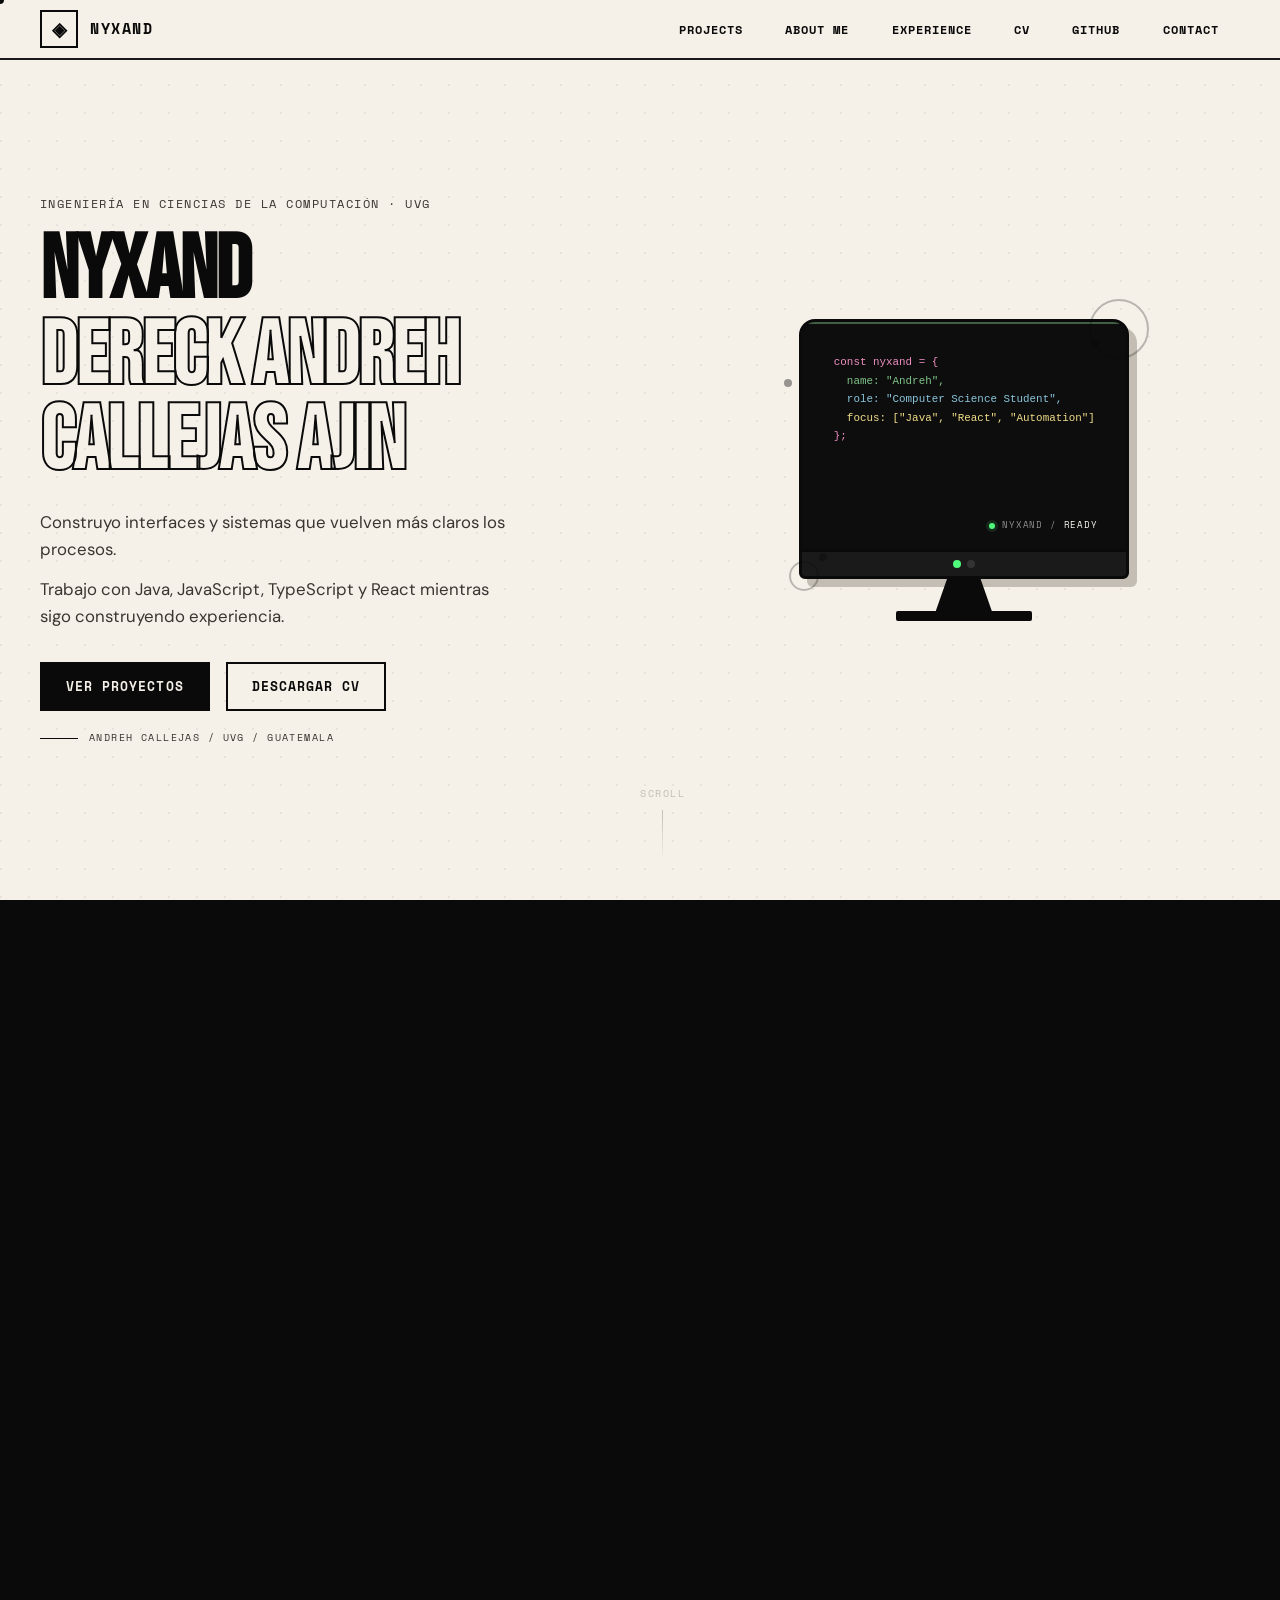
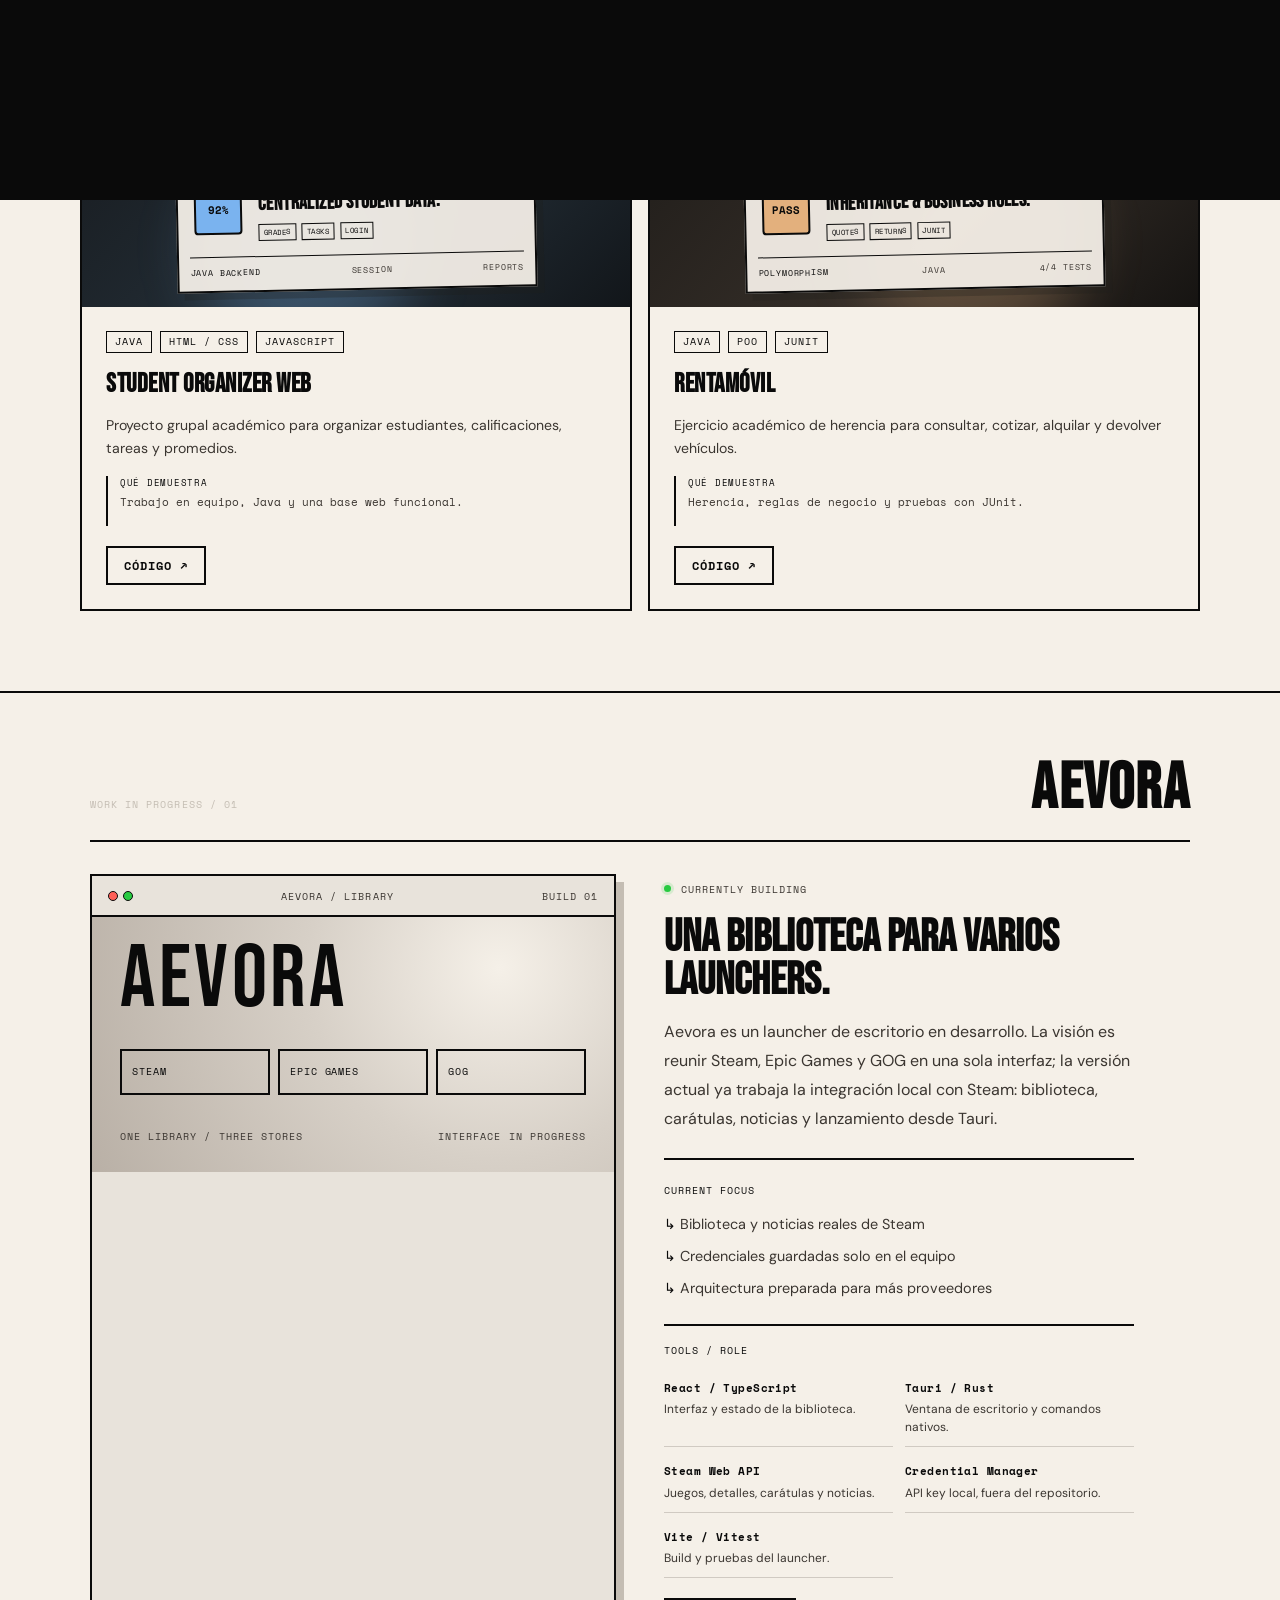
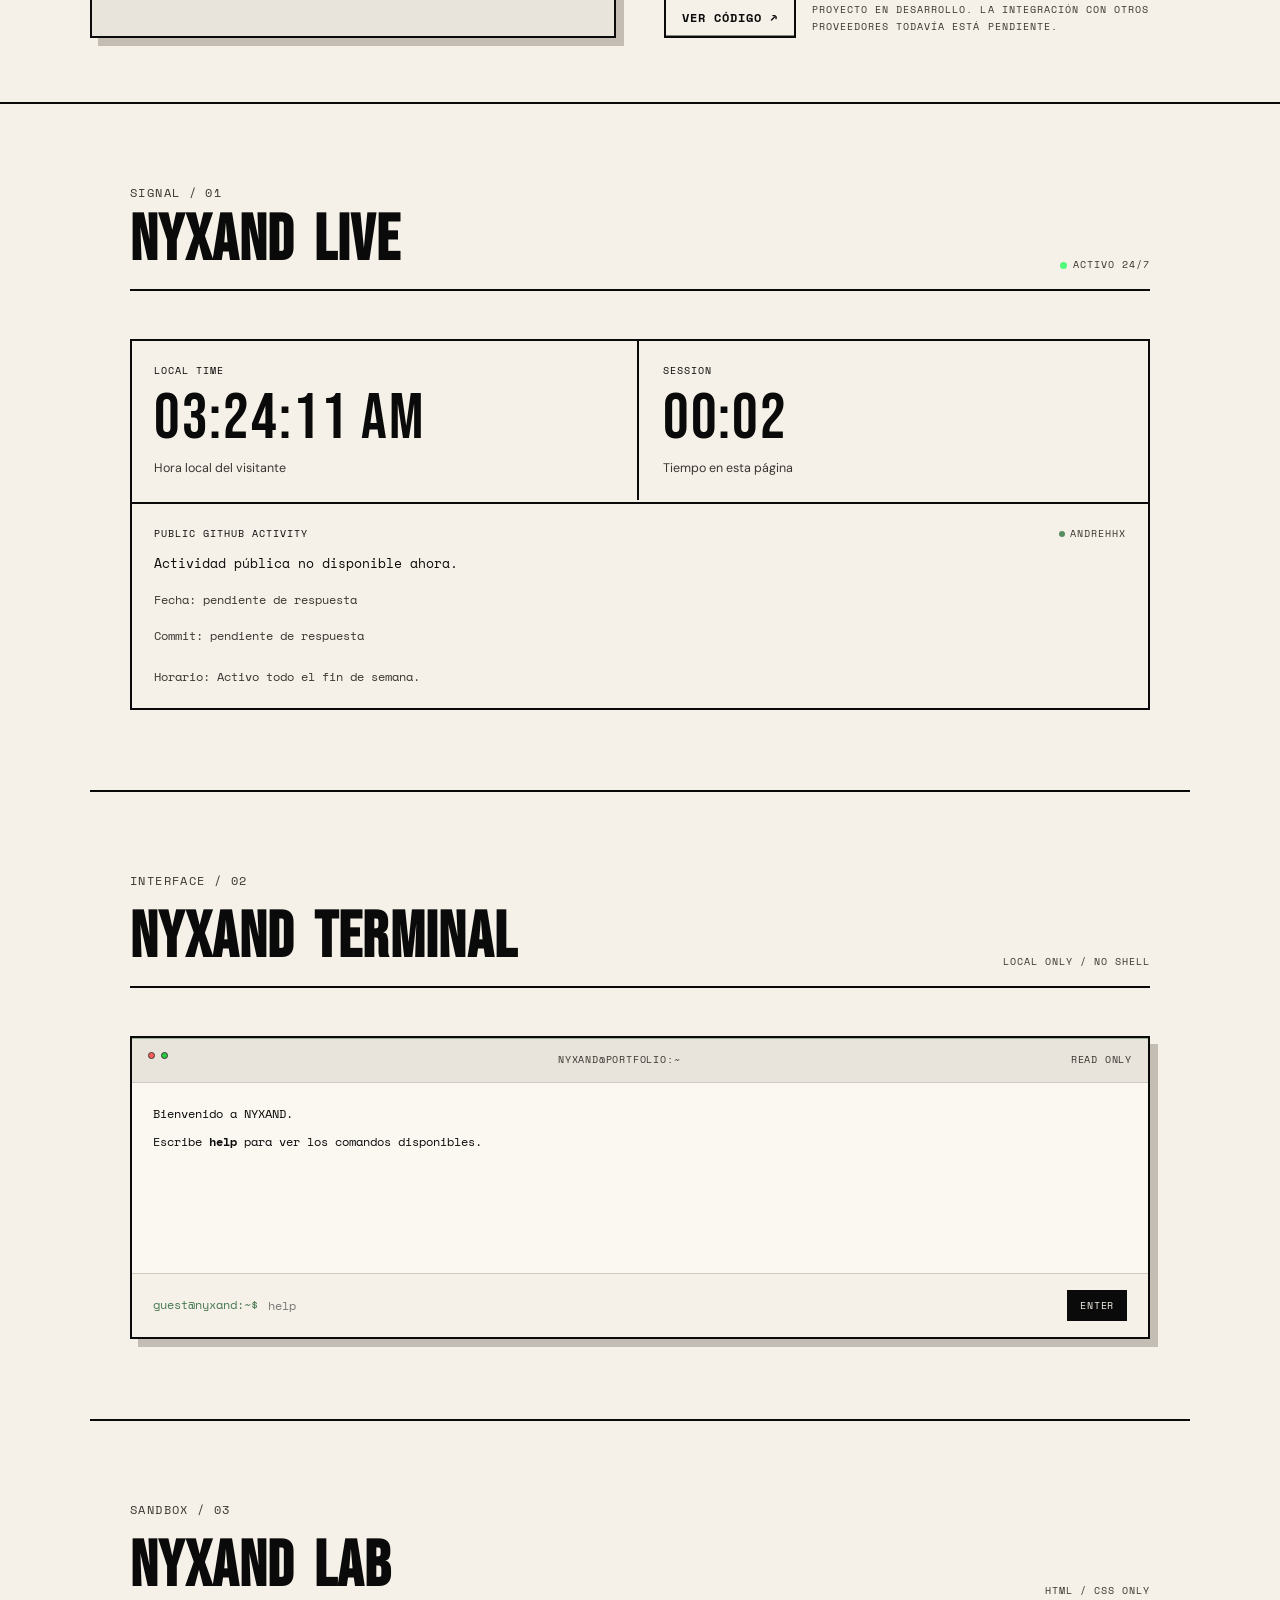
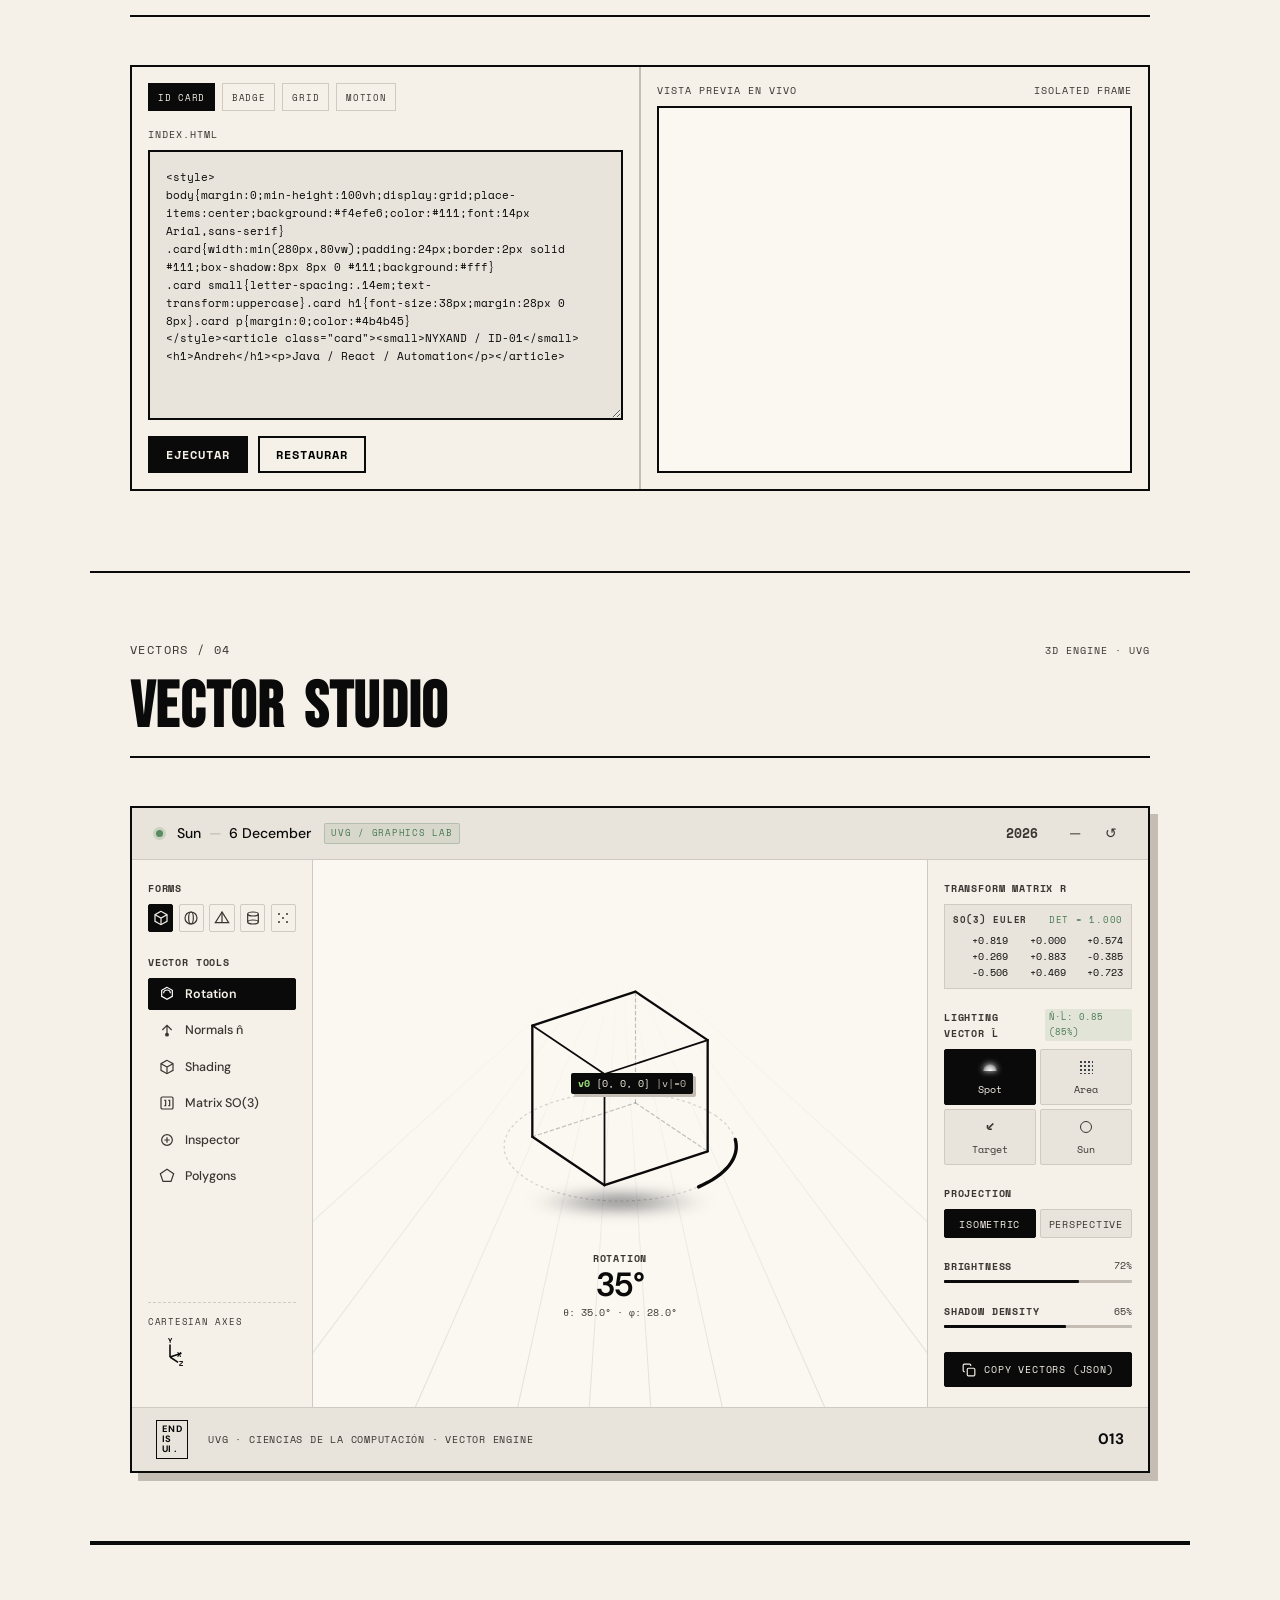
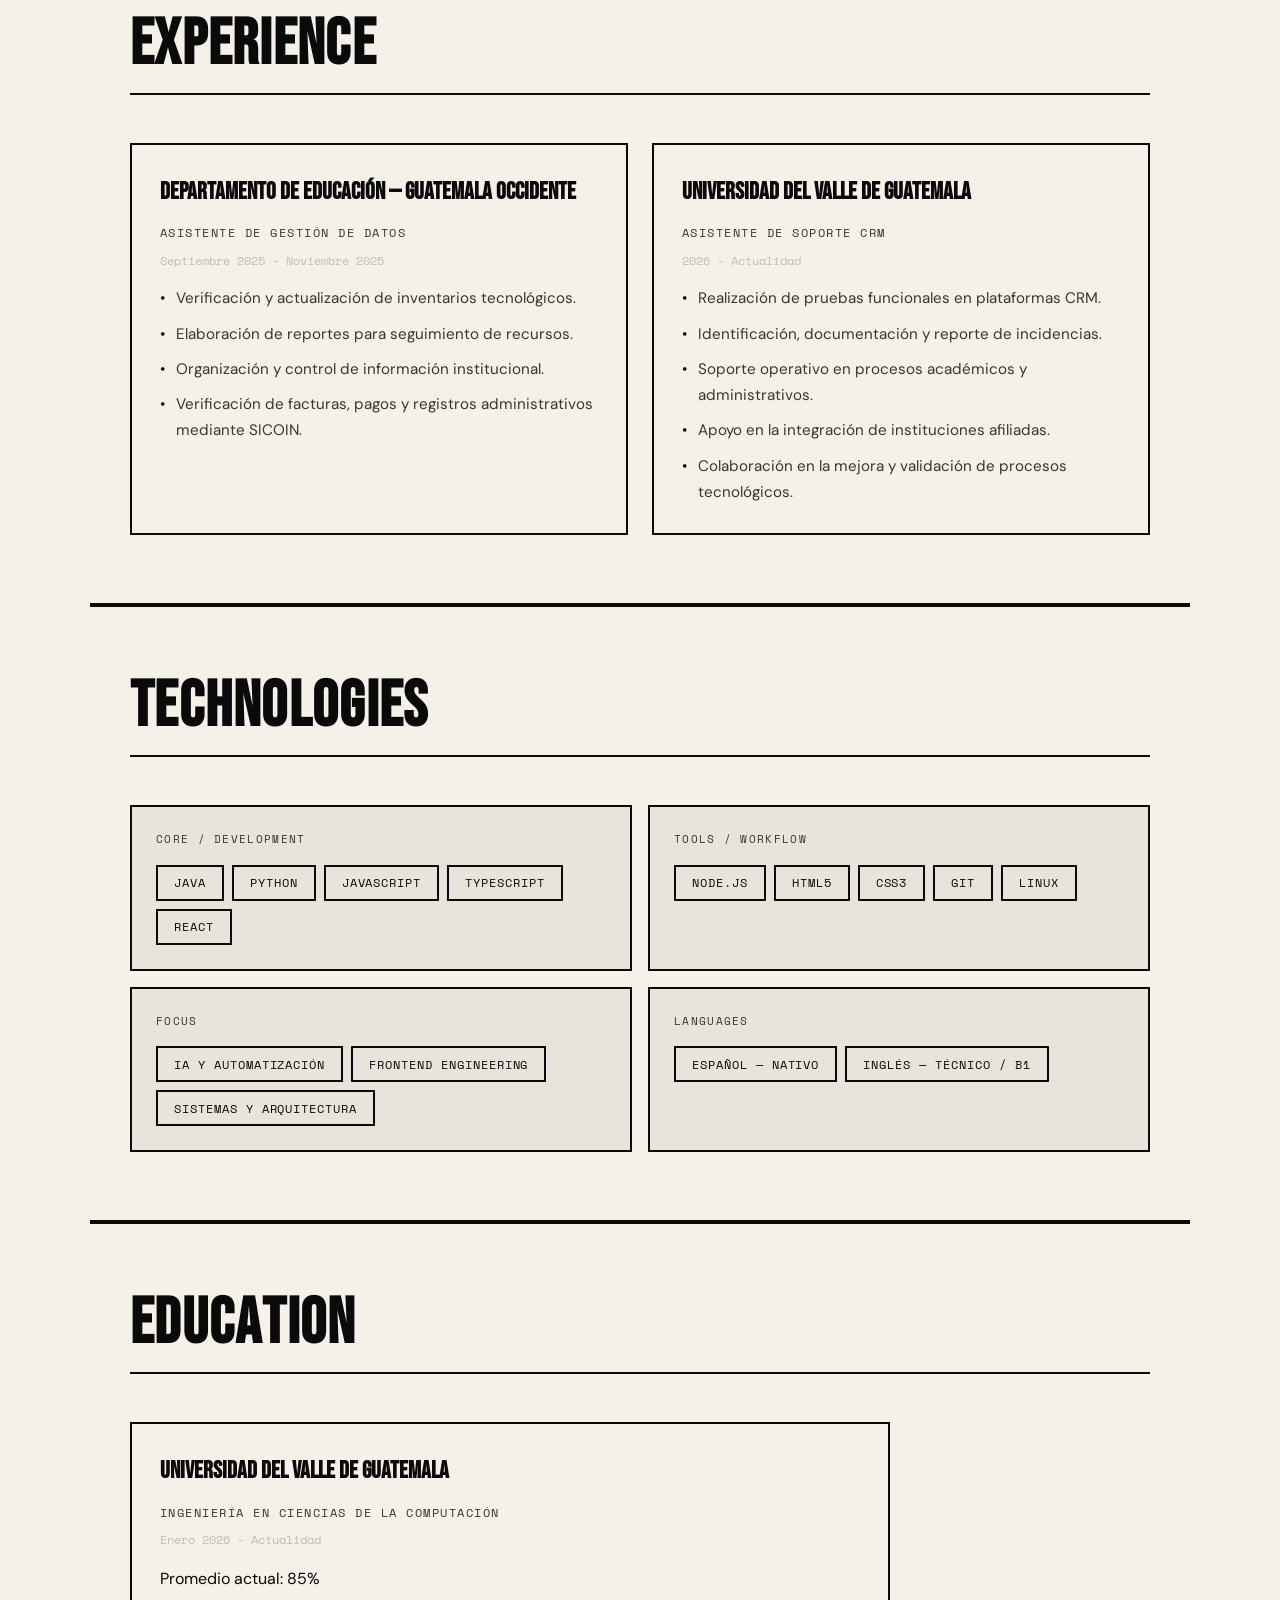
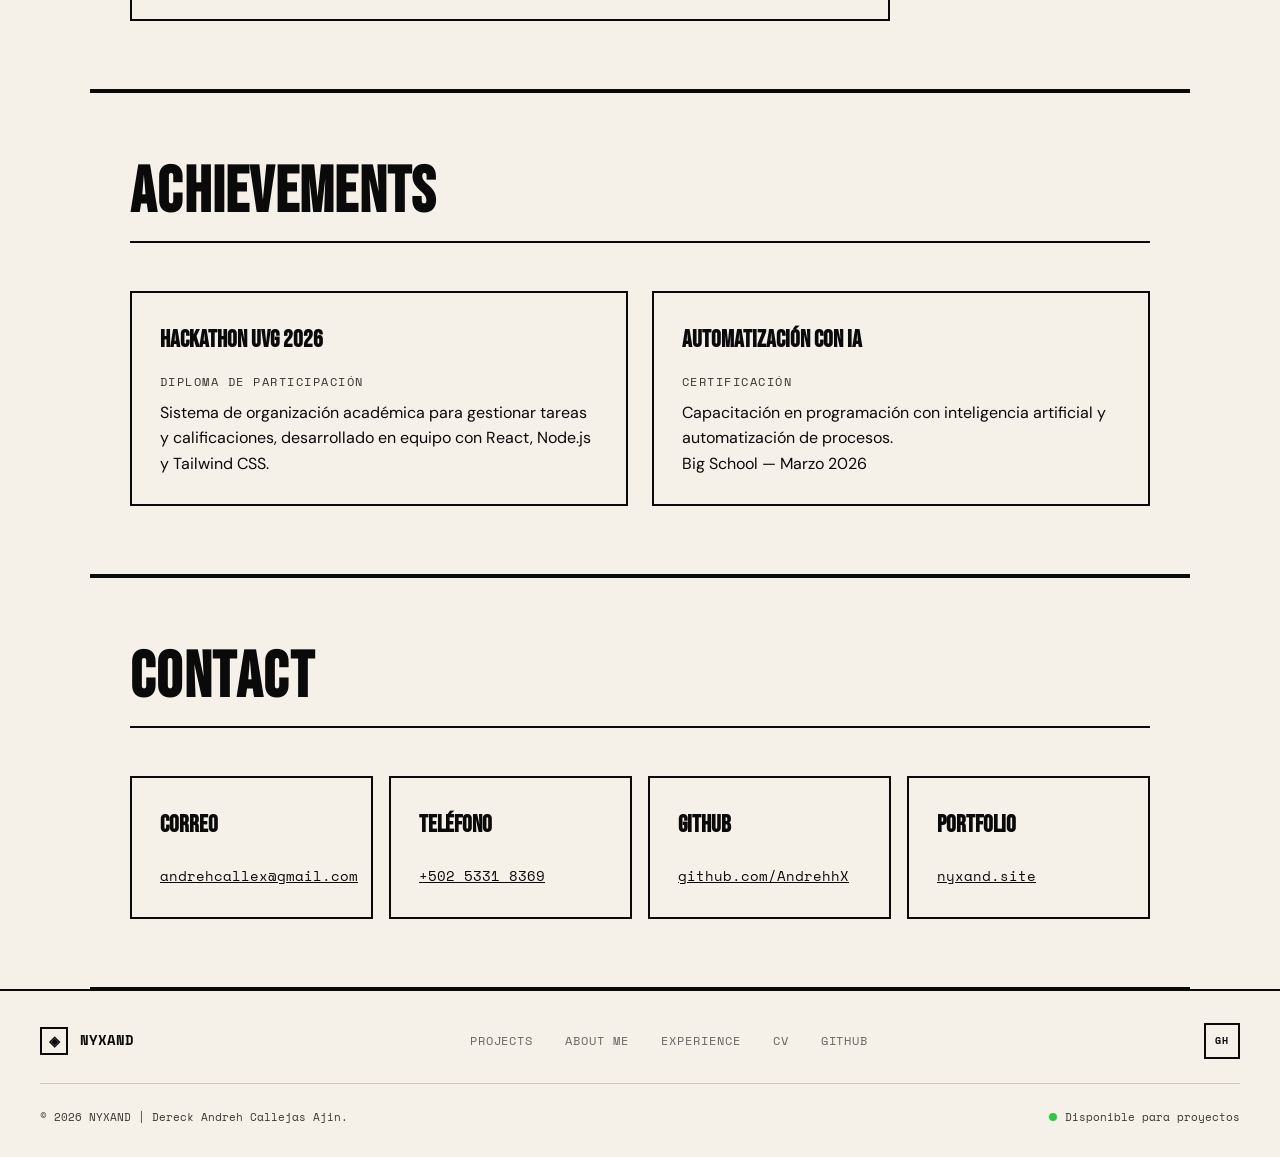
==== commit 0ae5c0f0: "fix: shorten vector studio title and note to avoid text wrapping" ====
--- a/index.html
+++ b/index.html
@@ -468,9 +468,9 @@
     <div class="section-header vector-header">
       <div>
         <p class="section-label">Vectors / 04</p>
-        <h2 class="section-title reveal">NYXAND 3D vector studio</h2>
-      </div>
-      <span class="vector-note">UVG · Computación Gráfica &amp; Álgebra Lineal · Motor Vectorial 3D</span>
+        <h2 class="section-title reveal">Vector studio</h2>
+      </div>
+      <span class="vector-note">3D engine · UVG</span>
     </div>
 
     <div class="vector-window" id="vectorWindow">
--- a/css/style.css
+++ b/css/style.css
@@ -1320,8 +1320,9 @@
   padding: 4.25rem 2.5rem;
   border-bottom: var(--border-width) solid var(--black);
 }
-.vector-header { align-items: end; }
-.vector-note { color: var(--gray-dark); font-family: var(--font-mono); font-size: 0.63rem; text-transform: uppercase; letter-spacing: 0.1em; }
+.vector-header { align-items: baseline; gap: 1rem; flex-wrap: wrap; }
+.vector-header .section-title { white-space: nowrap; }
+.vector-note { color: var(--gray-dark); font-family: var(--font-mono); font-size: 0.63rem; text-transform: uppercase; letter-spacing: 0.1em; white-space: nowrap; }
 
 .vector-window {
   position: relative;
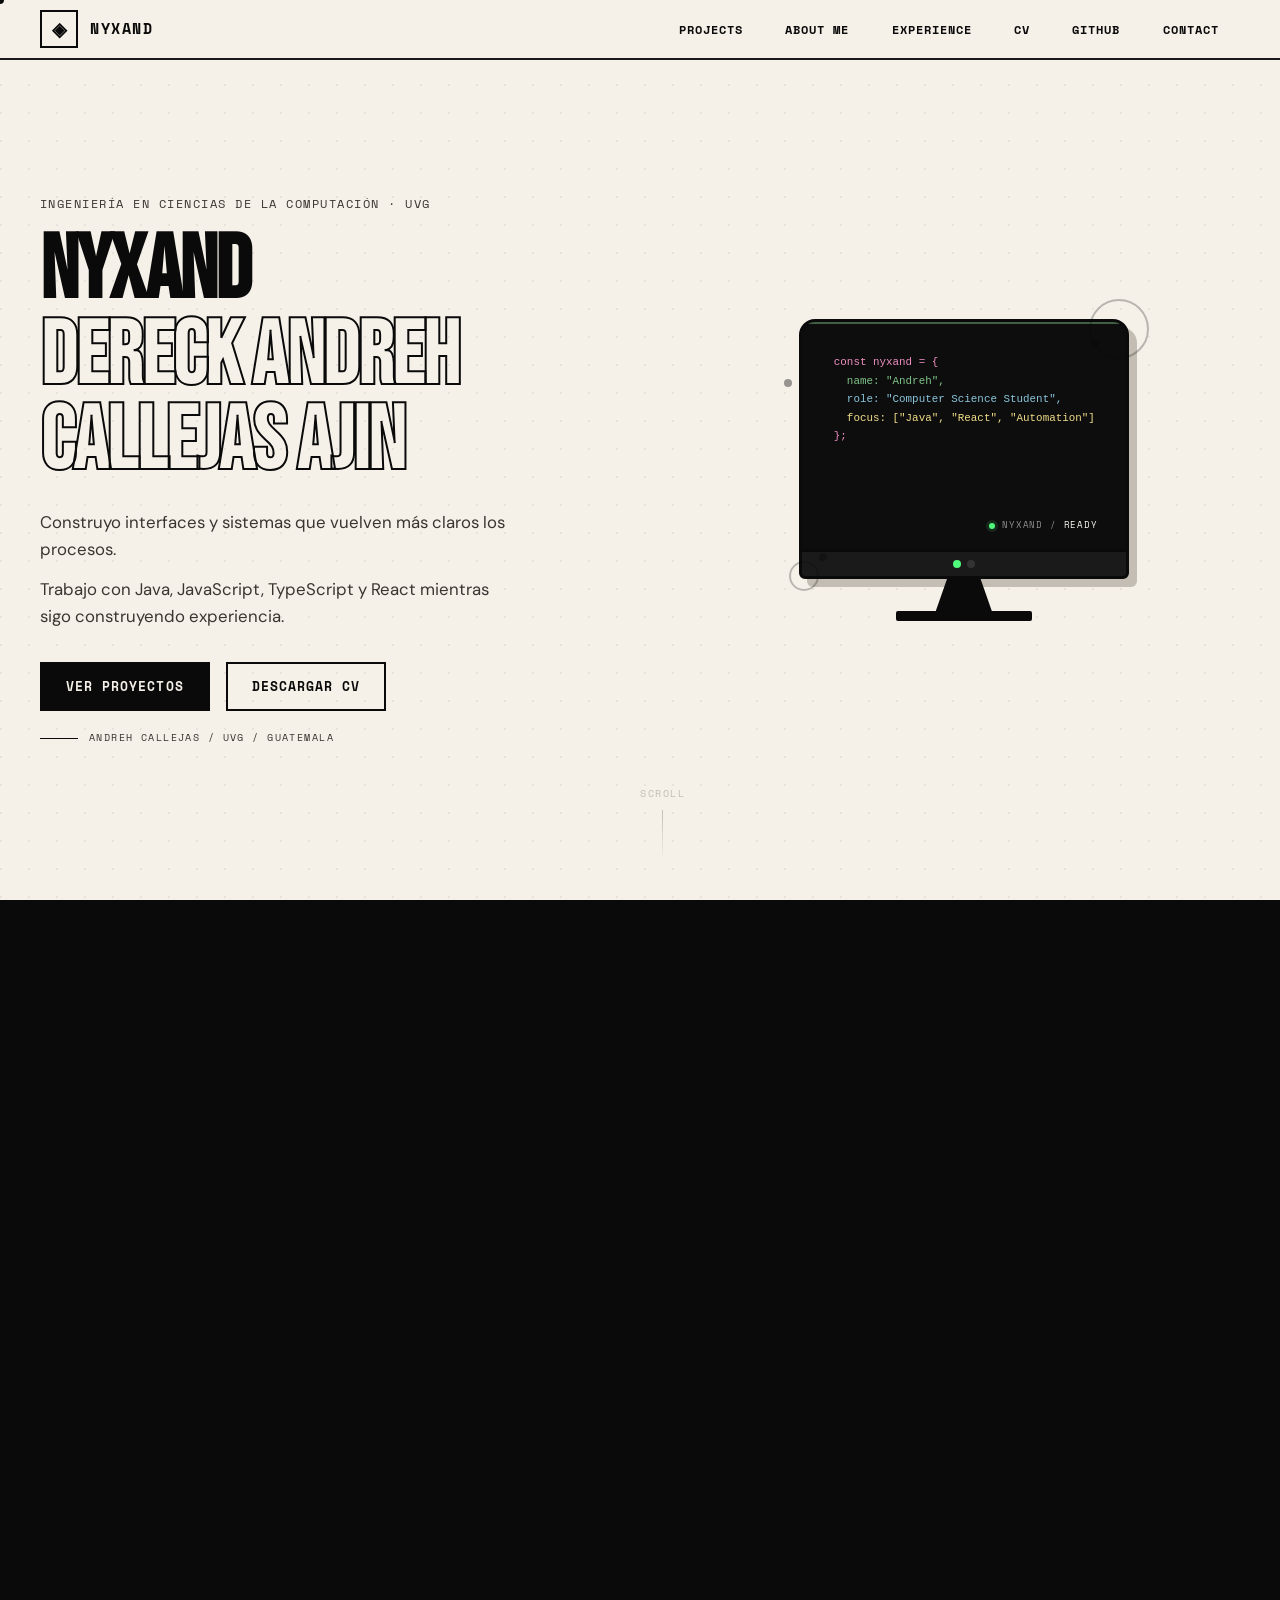
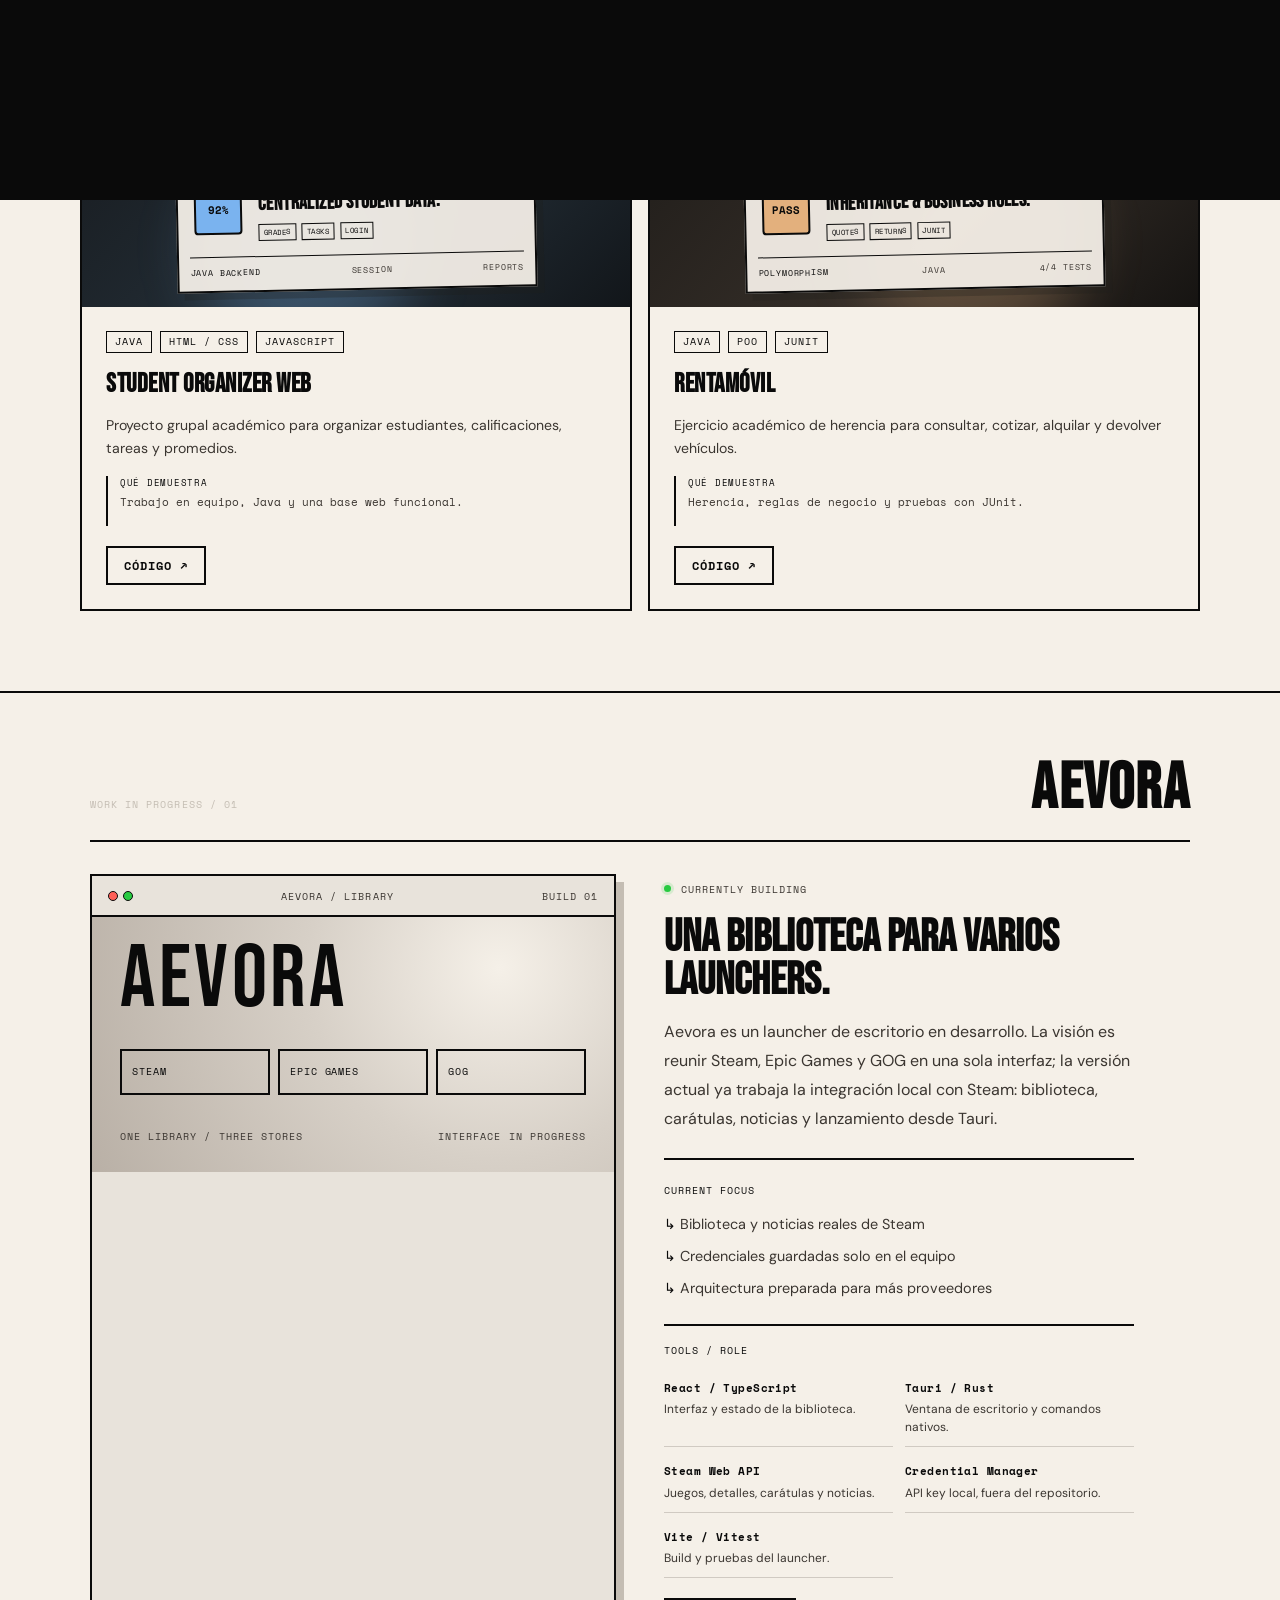
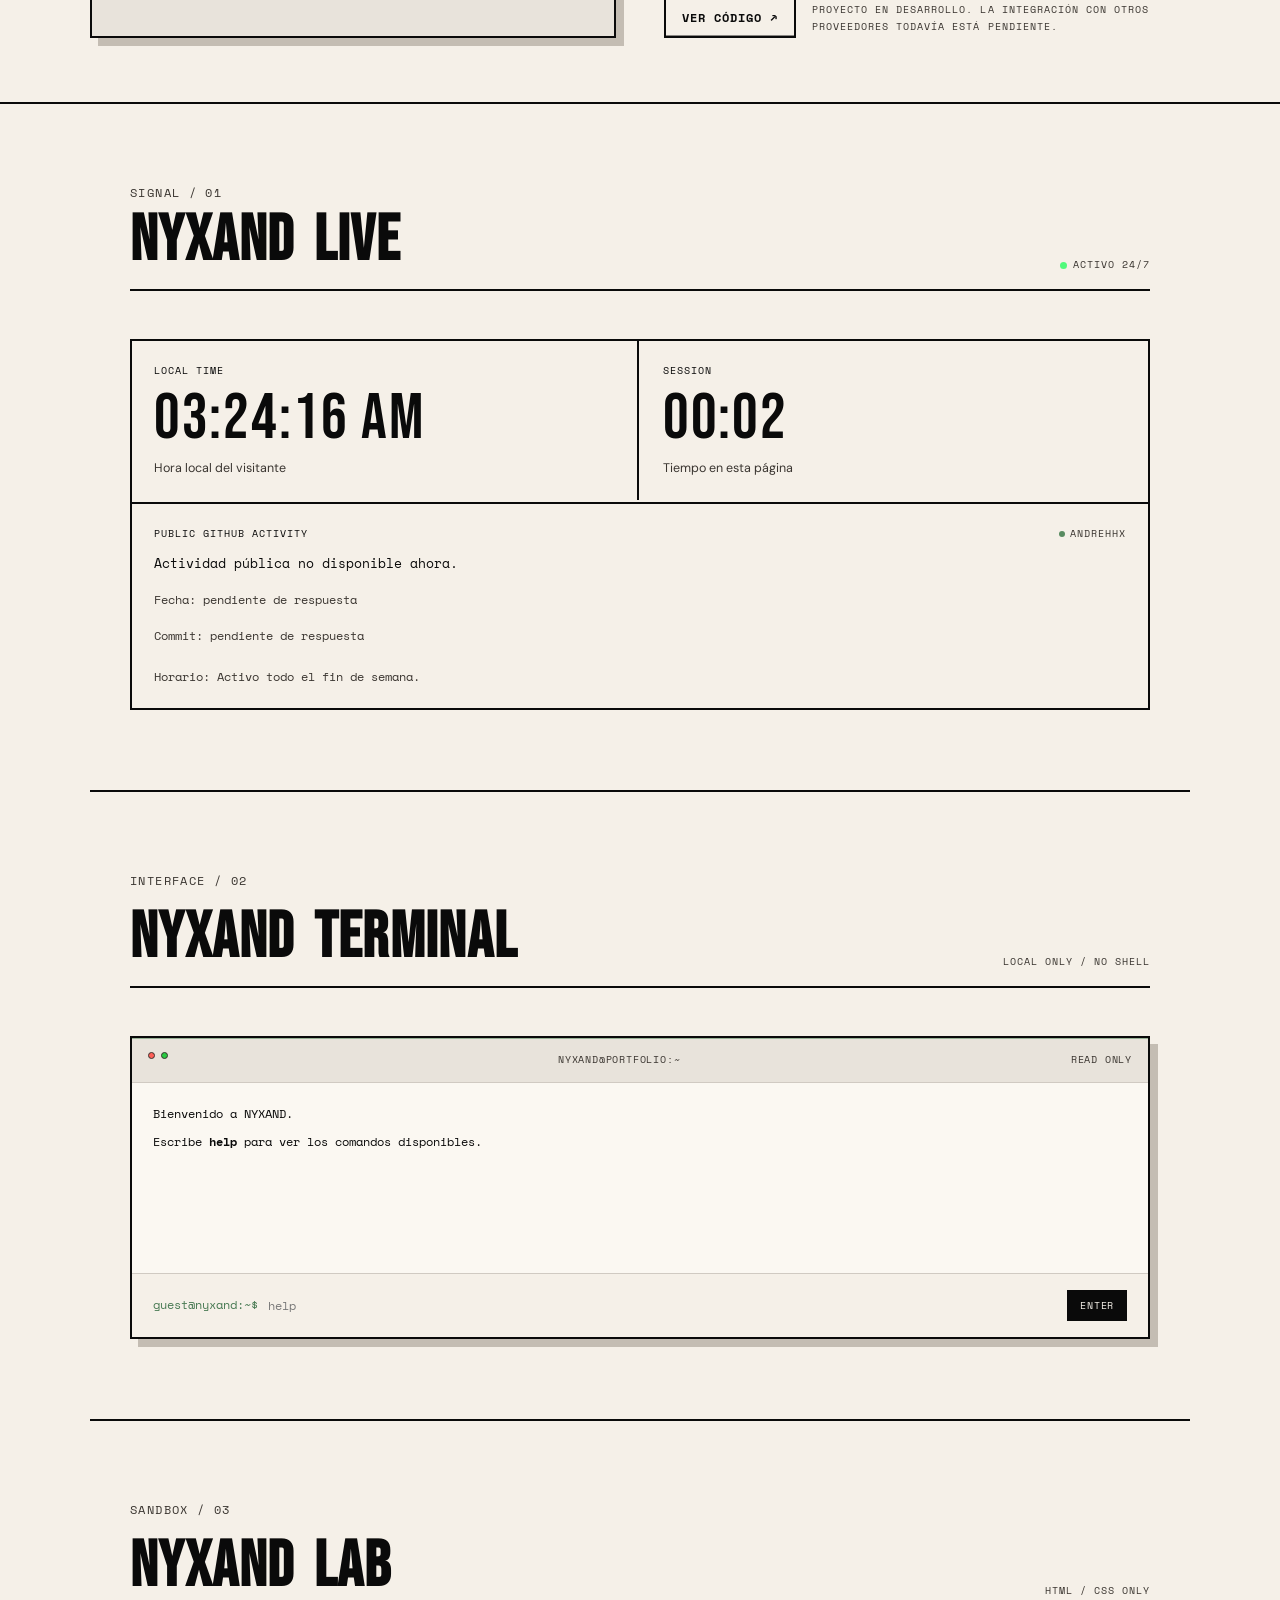
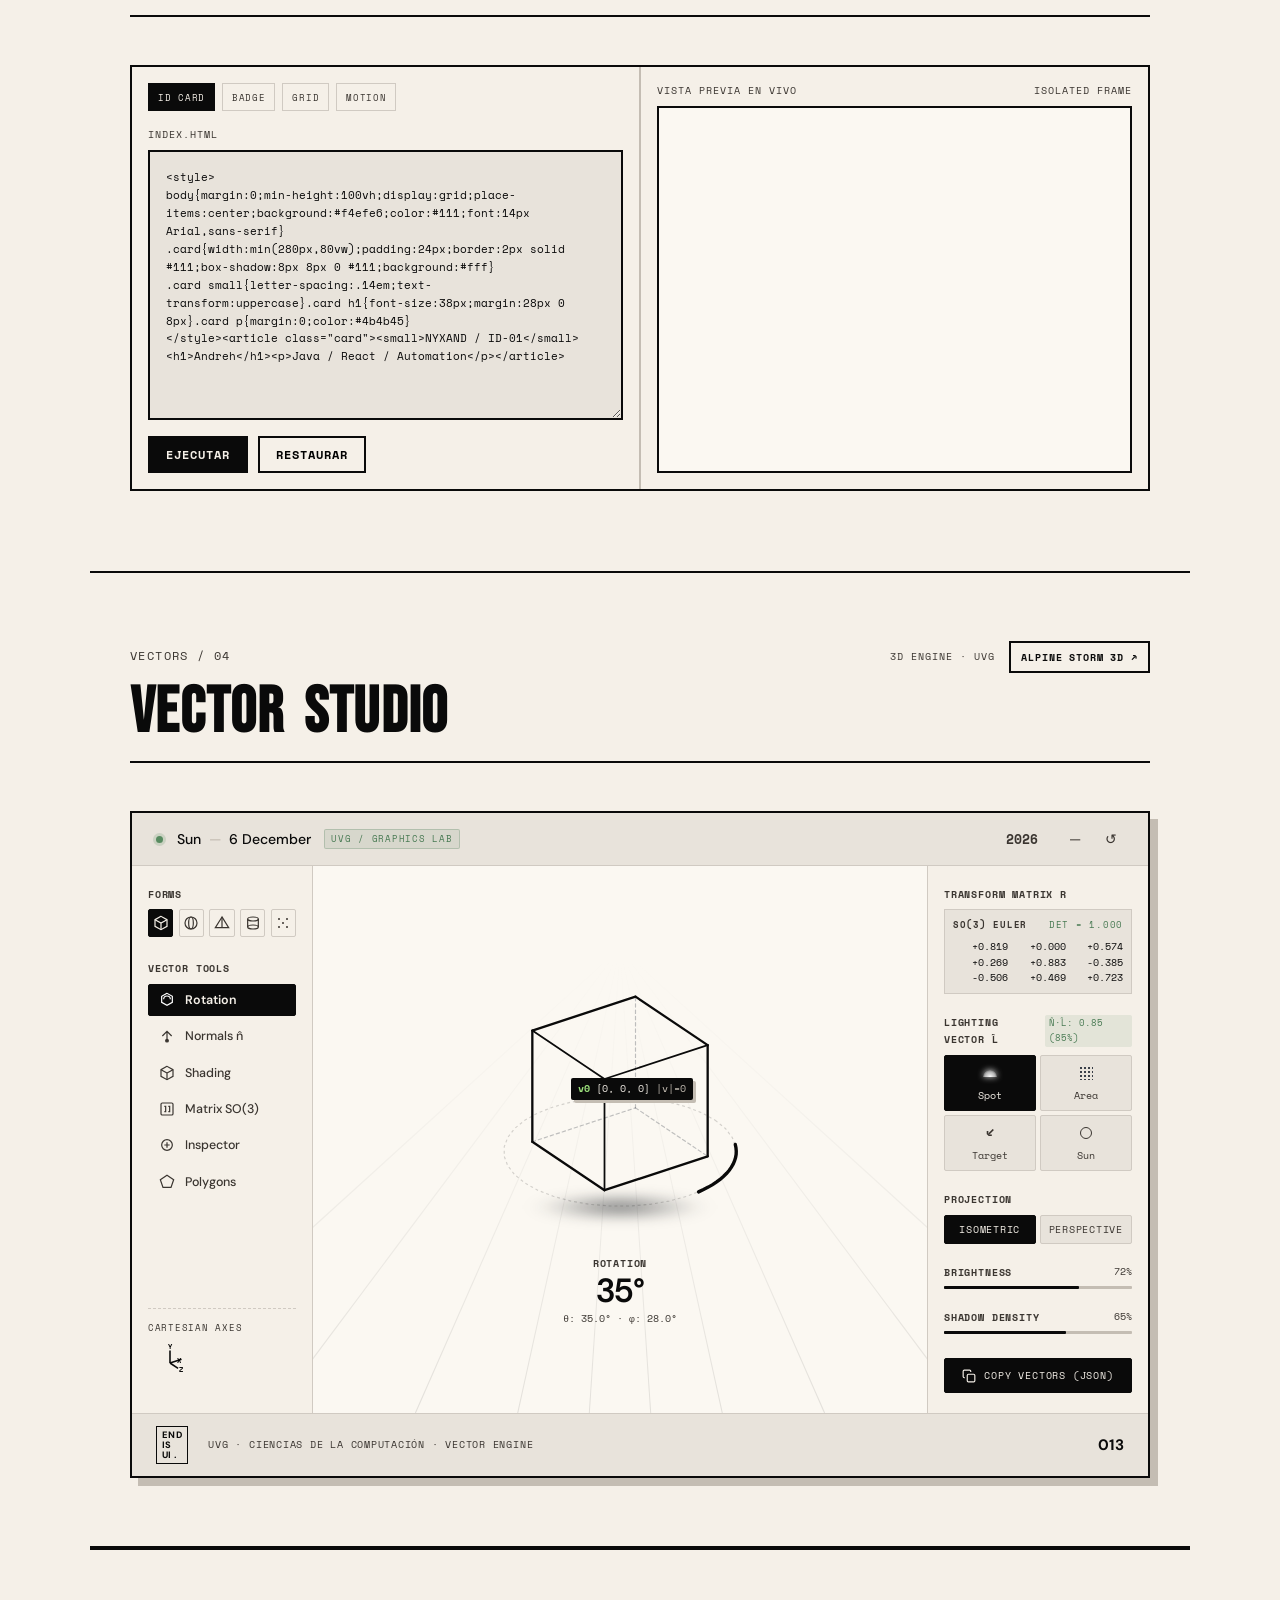
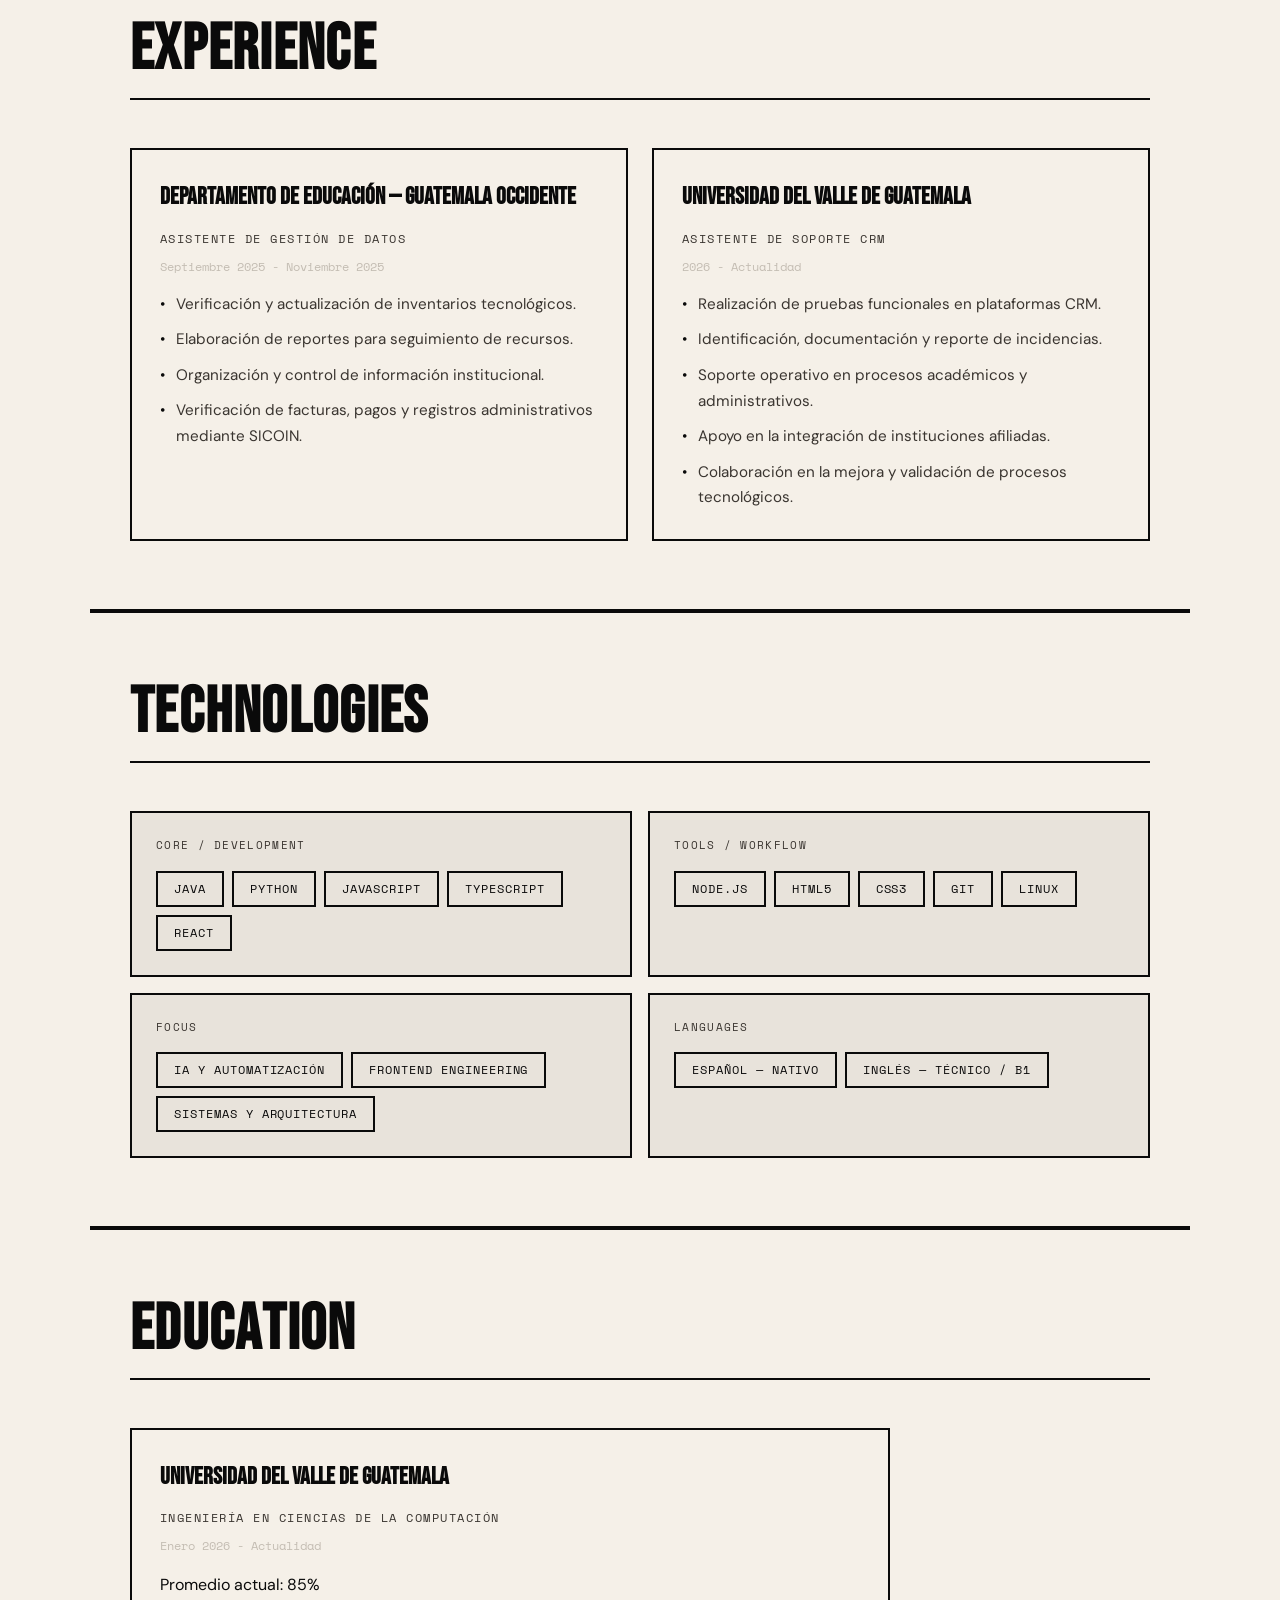
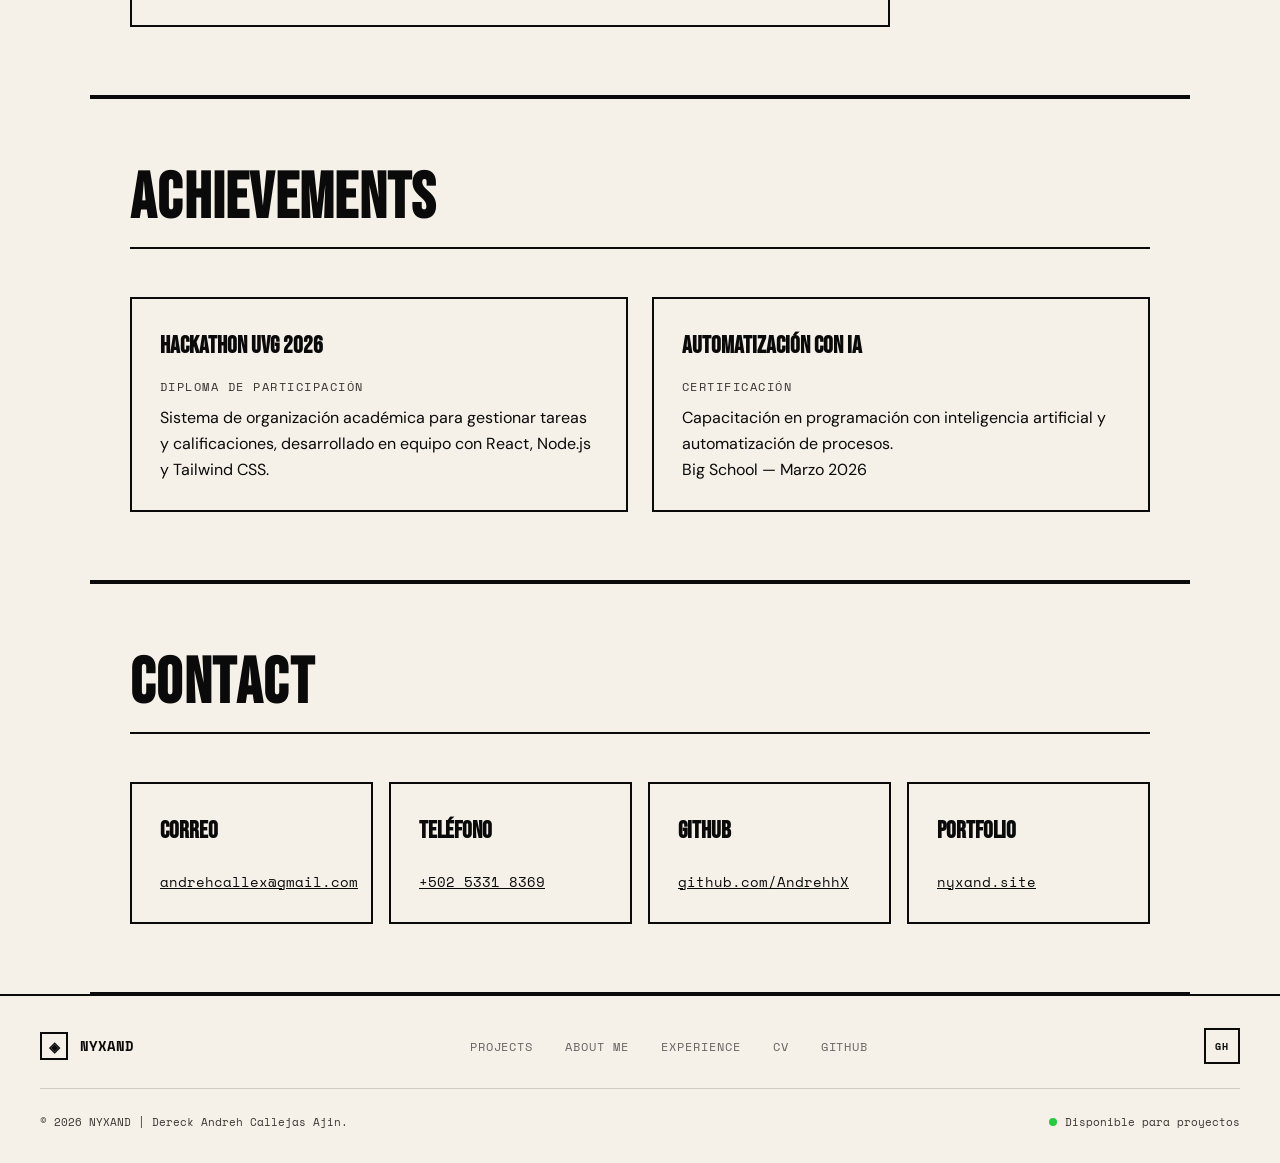
==== commit 3122a2e4: "feat: add 3D Alpine storm simulation engine with procedural terrain and audio" ====
--- a/index.html
+++ b/index.html
@@ -470,7 +470,12 @@
         <p class="section-label">Vectors / 04</p>
         <h2 class="section-title reveal">Vector studio</h2>
       </div>
-      <span class="vector-note">3D engine · UVG</span>
+      <div style="display: flex; align-items: center; gap: 0.85rem; flex-wrap: wrap;">
+        <span class="vector-note">3D engine · UVG</span>
+        <a href="pages/alpine-sim.html" class="btn btn-sm btn-outline" style="font-family: var(--font-mono); font-size: 0.65rem; padding: 0.35rem 0.65rem;" title="Lanzar simulación 3D de montañas y tormentas">
+          <span>Alpine Storm 3D ↗</span>
+        </a>
+      </div>
     </div>
 
     <div class="vector-window" id="vectorWindow">
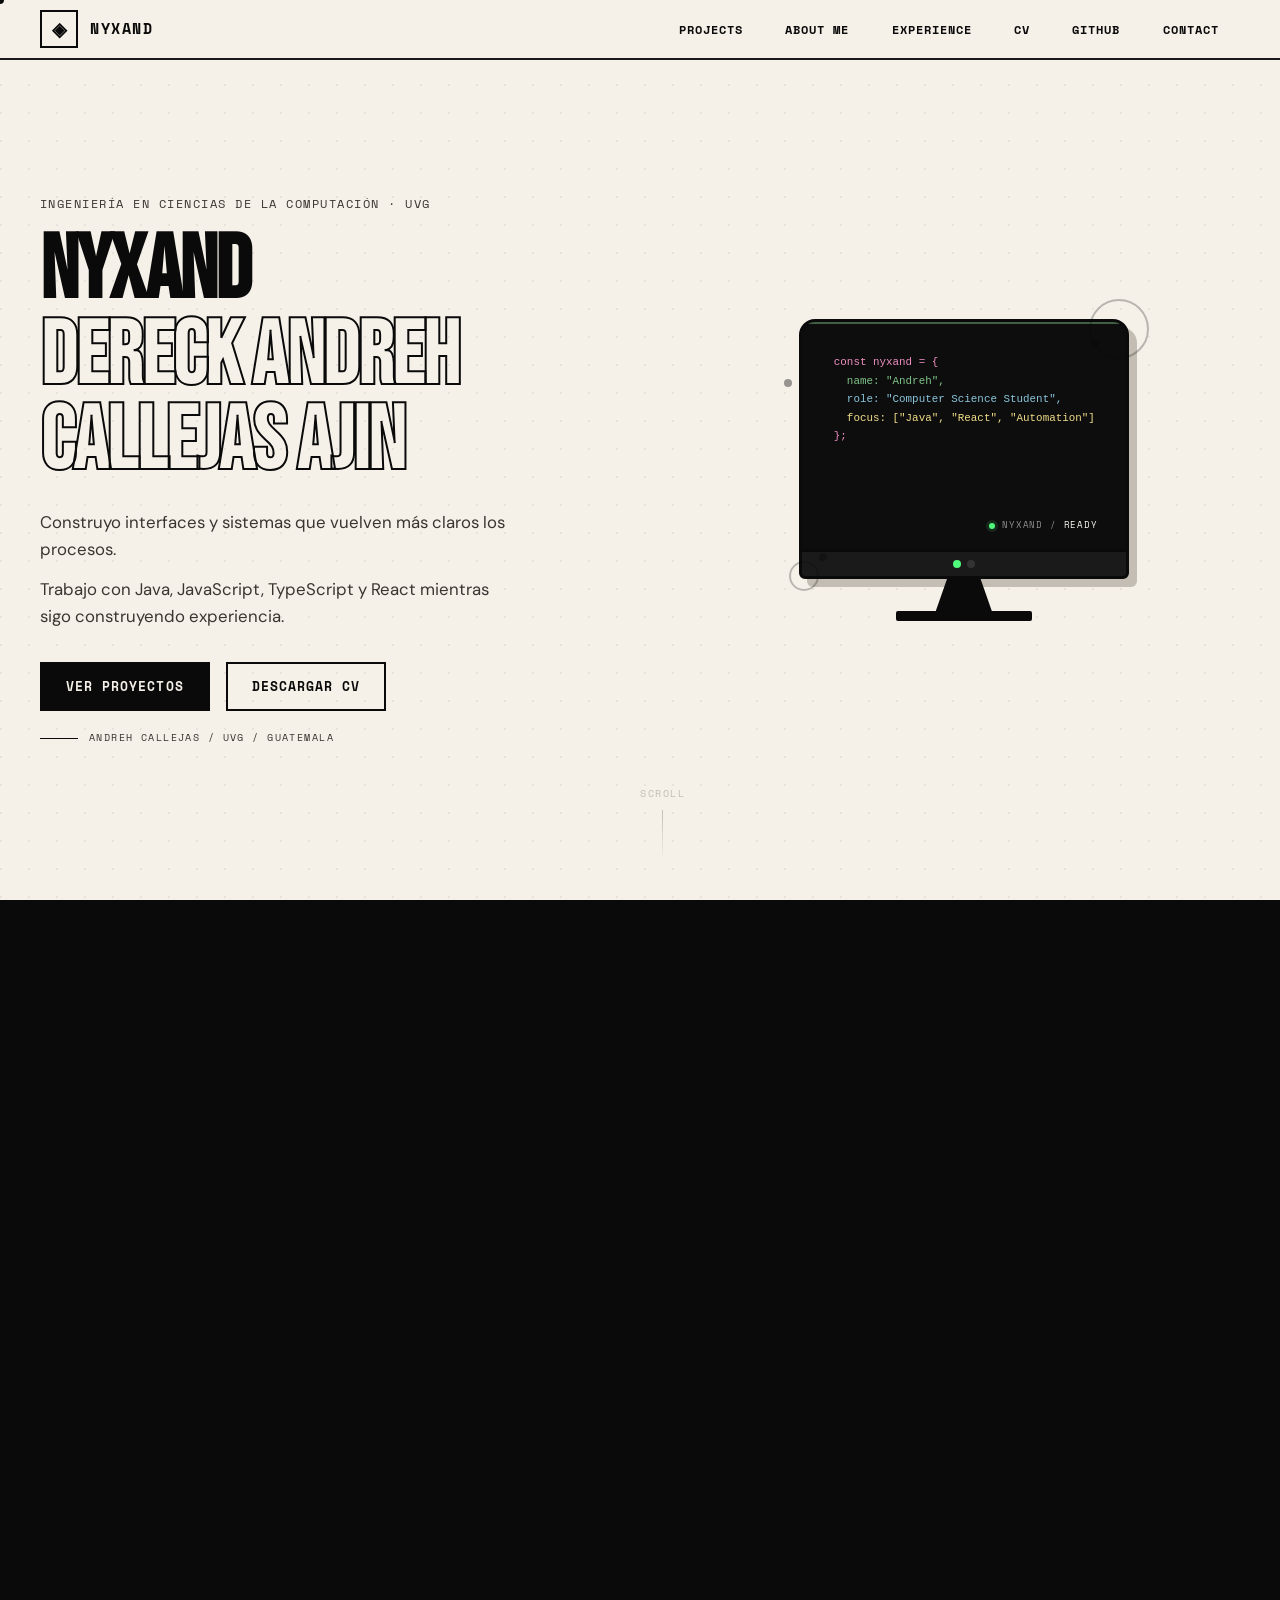
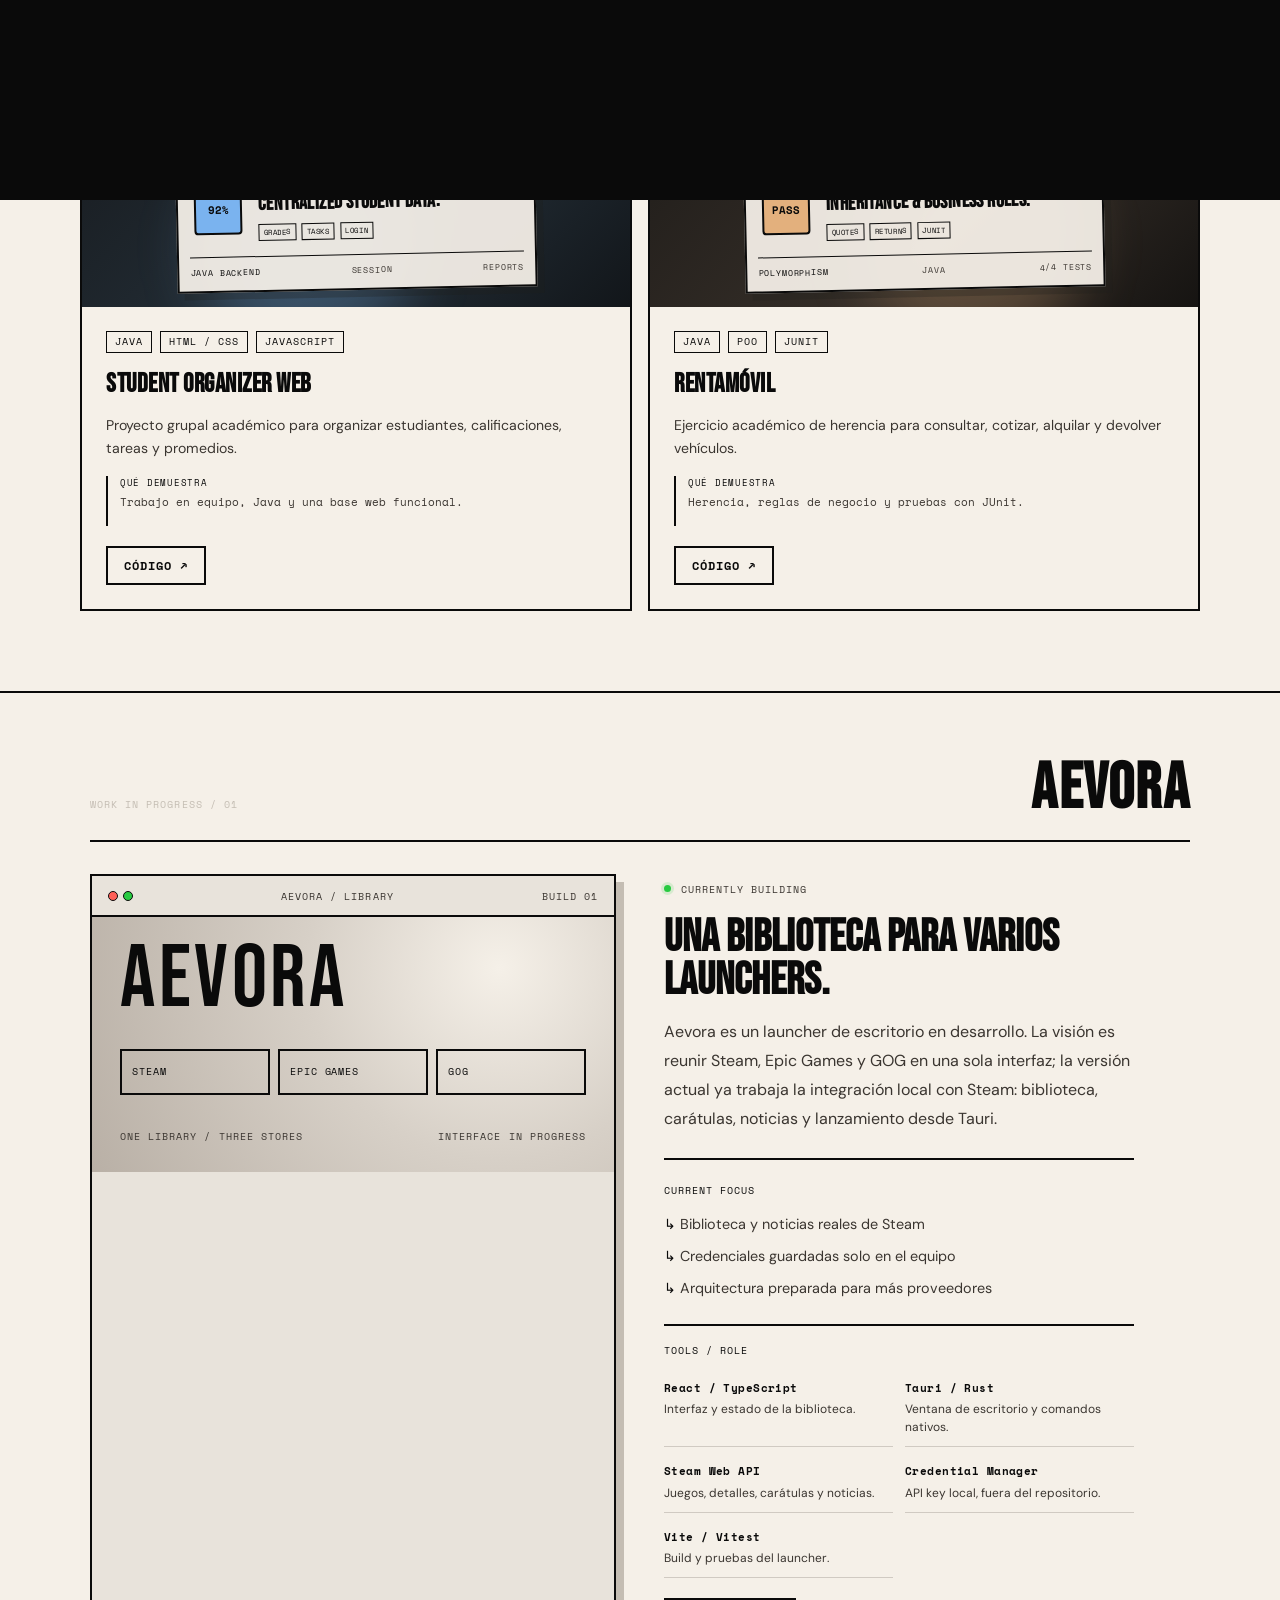
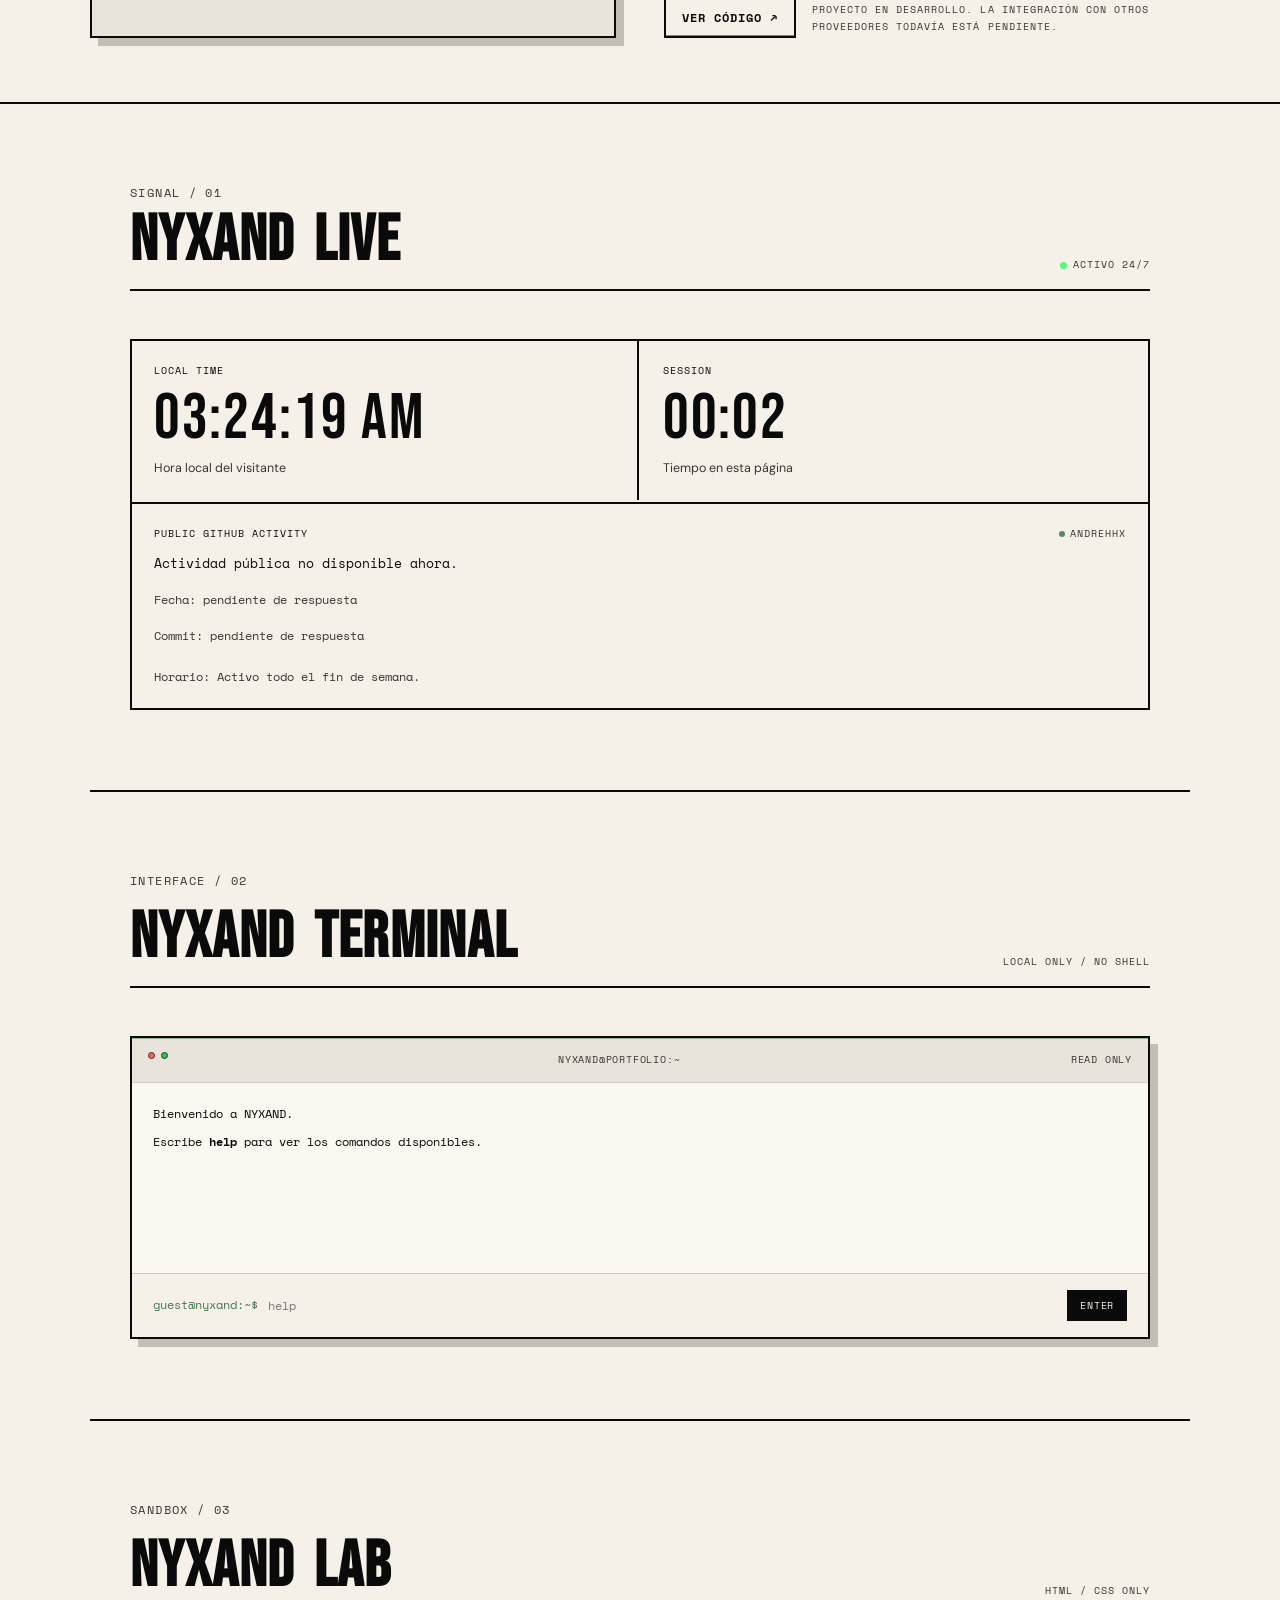
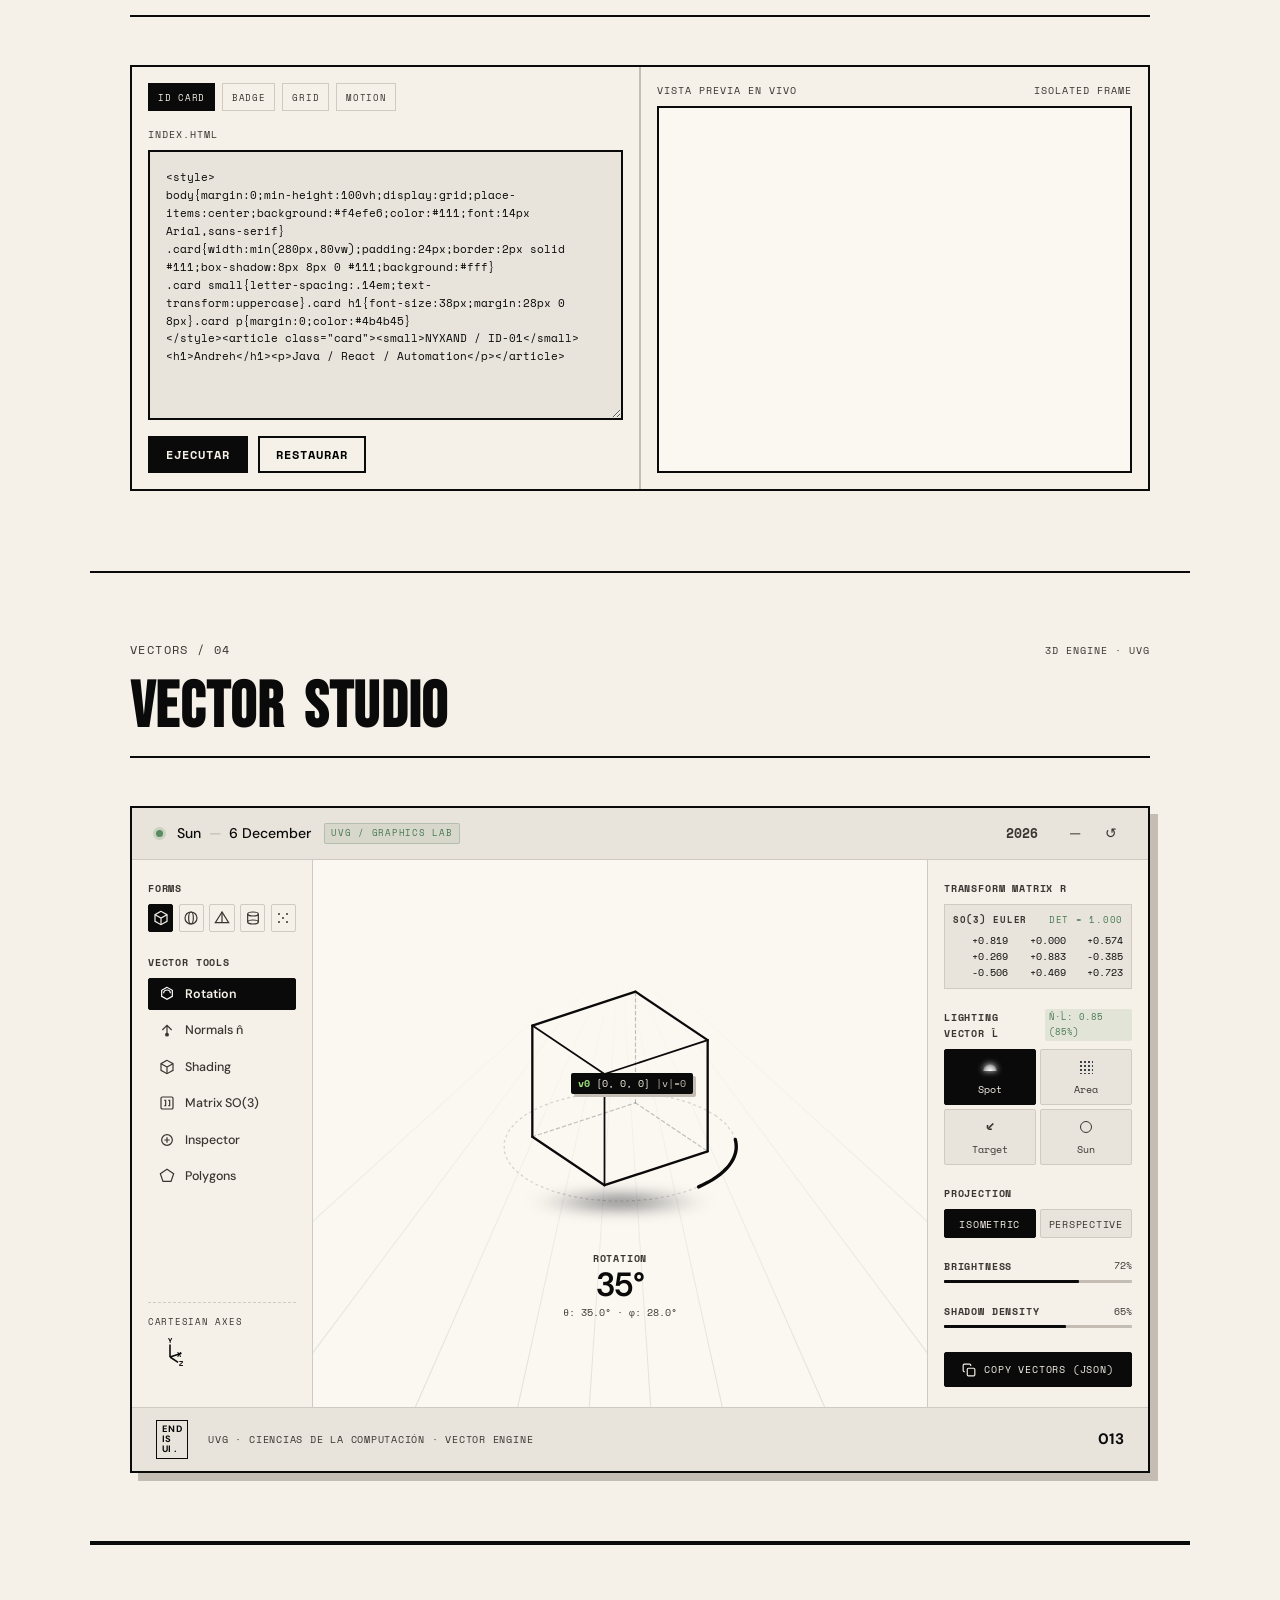
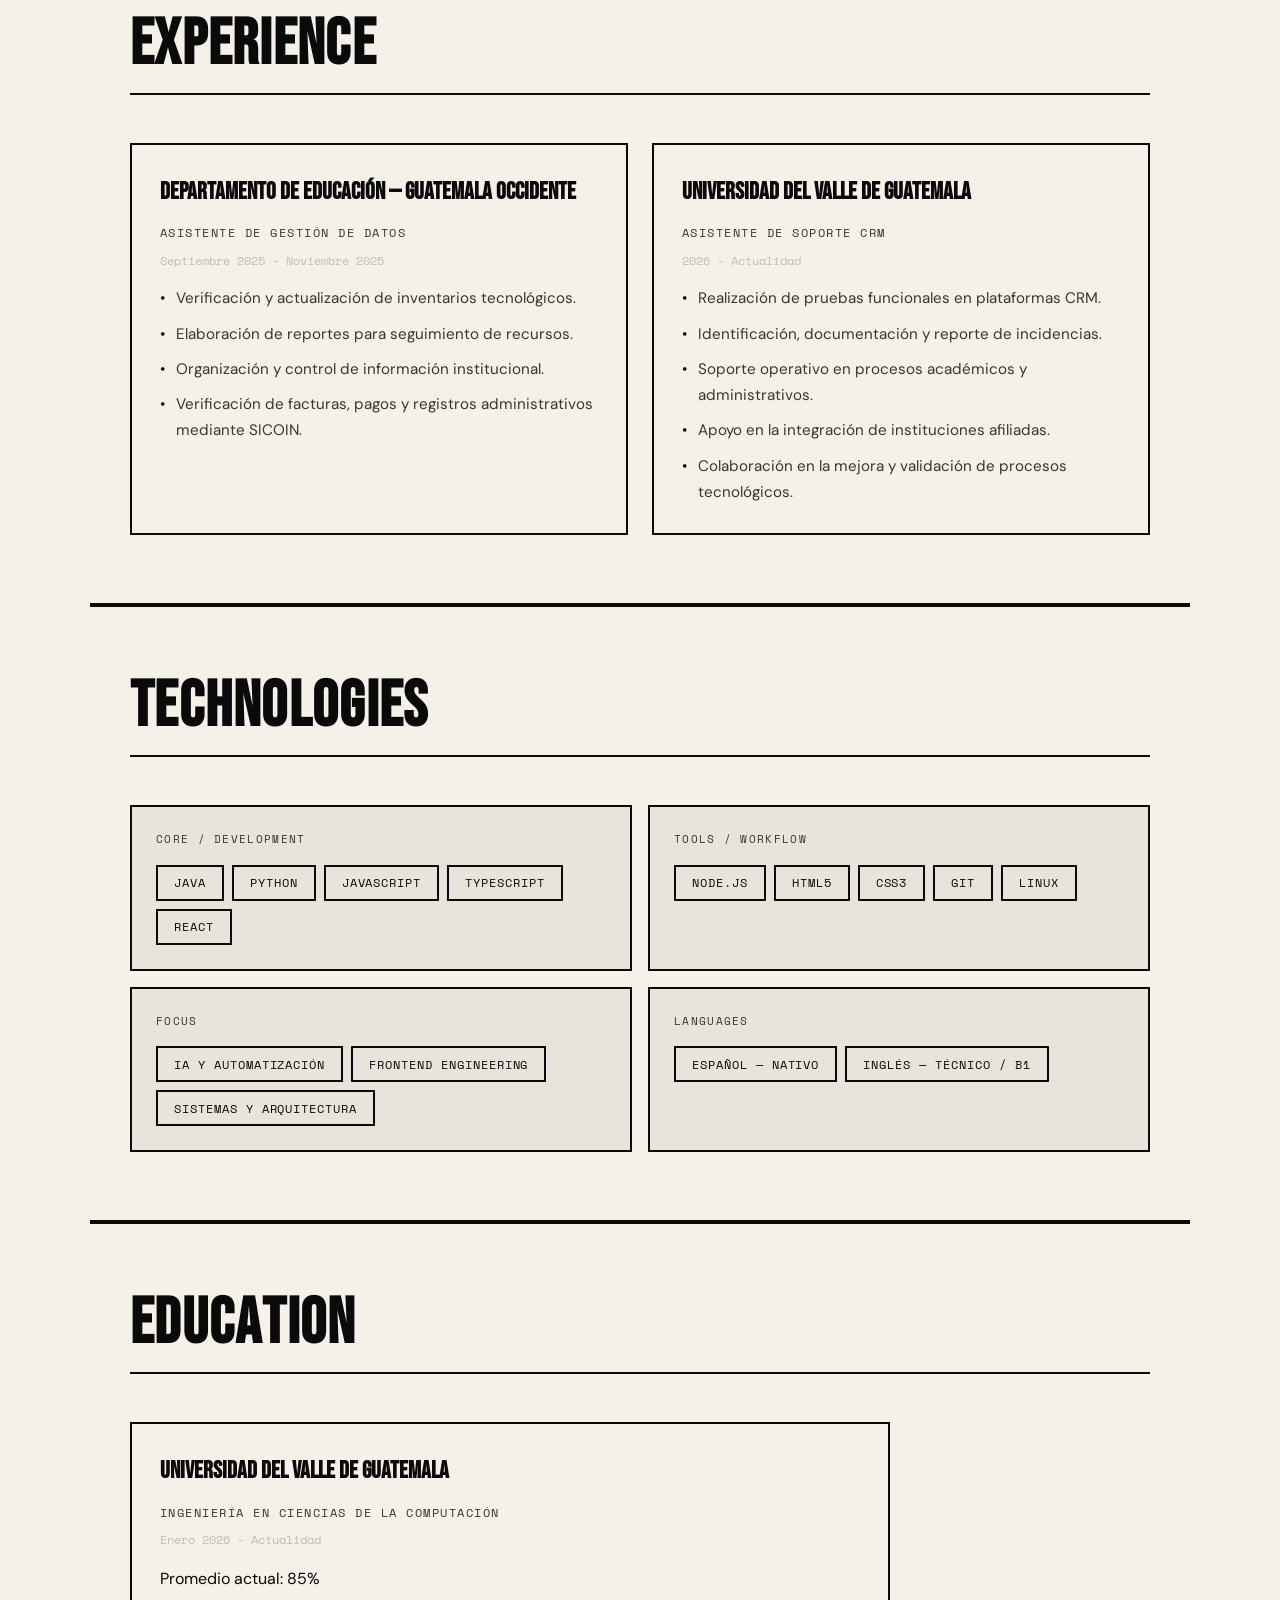
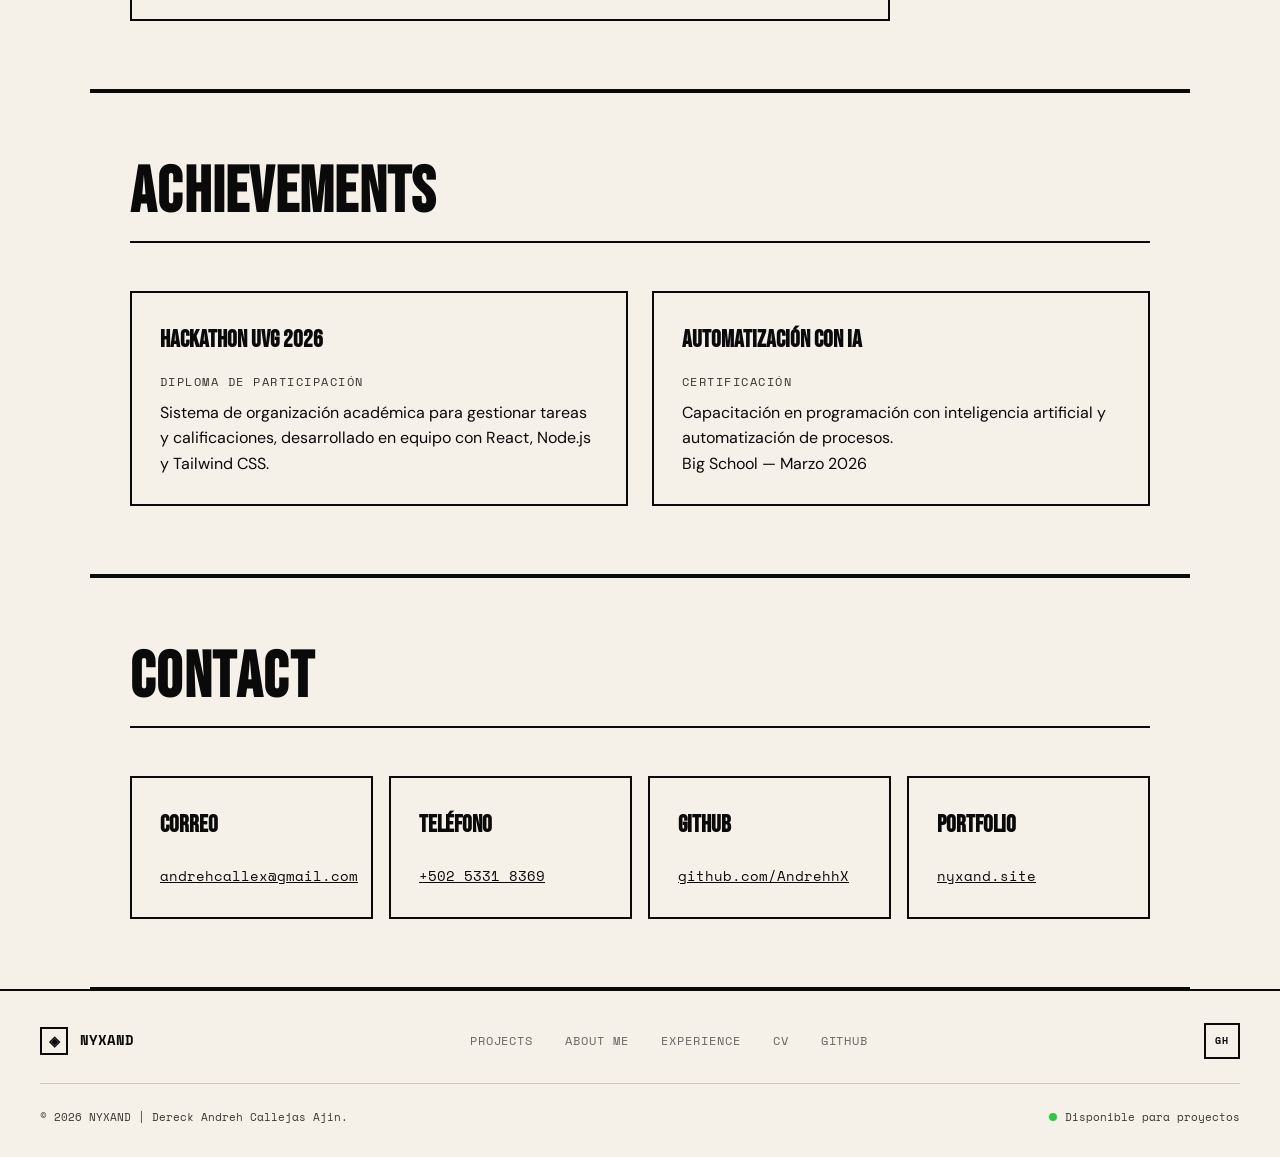
==== commit e65507d1: "chore: remove alpine 3D simulation and GLB assets, restore clean vector studio" ====
--- a/index.html
+++ b/index.html
@@ -470,12 +470,7 @@
         <p class="section-label">Vectors / 04</p>
         <h2 class="section-title reveal">Vector studio</h2>
       </div>
-      <div style="display: flex; align-items: center; gap: 0.85rem; flex-wrap: wrap;">
-        <span class="vector-note">3D engine · UVG</span>
-        <a href="pages/alpine-sim.html" class="btn btn-sm btn-outline" style="font-family: var(--font-mono); font-size: 0.65rem; padding: 0.35rem 0.65rem;" title="Lanzar simulación 3D de montañas y tormentas">
-          <span>Alpine Storm 3D ↗</span>
-        </a>
-      </div>
+      <span class="vector-note">3D engine · UVG</span>
     </div>
 
     <div class="vector-window" id="vectorWindow">
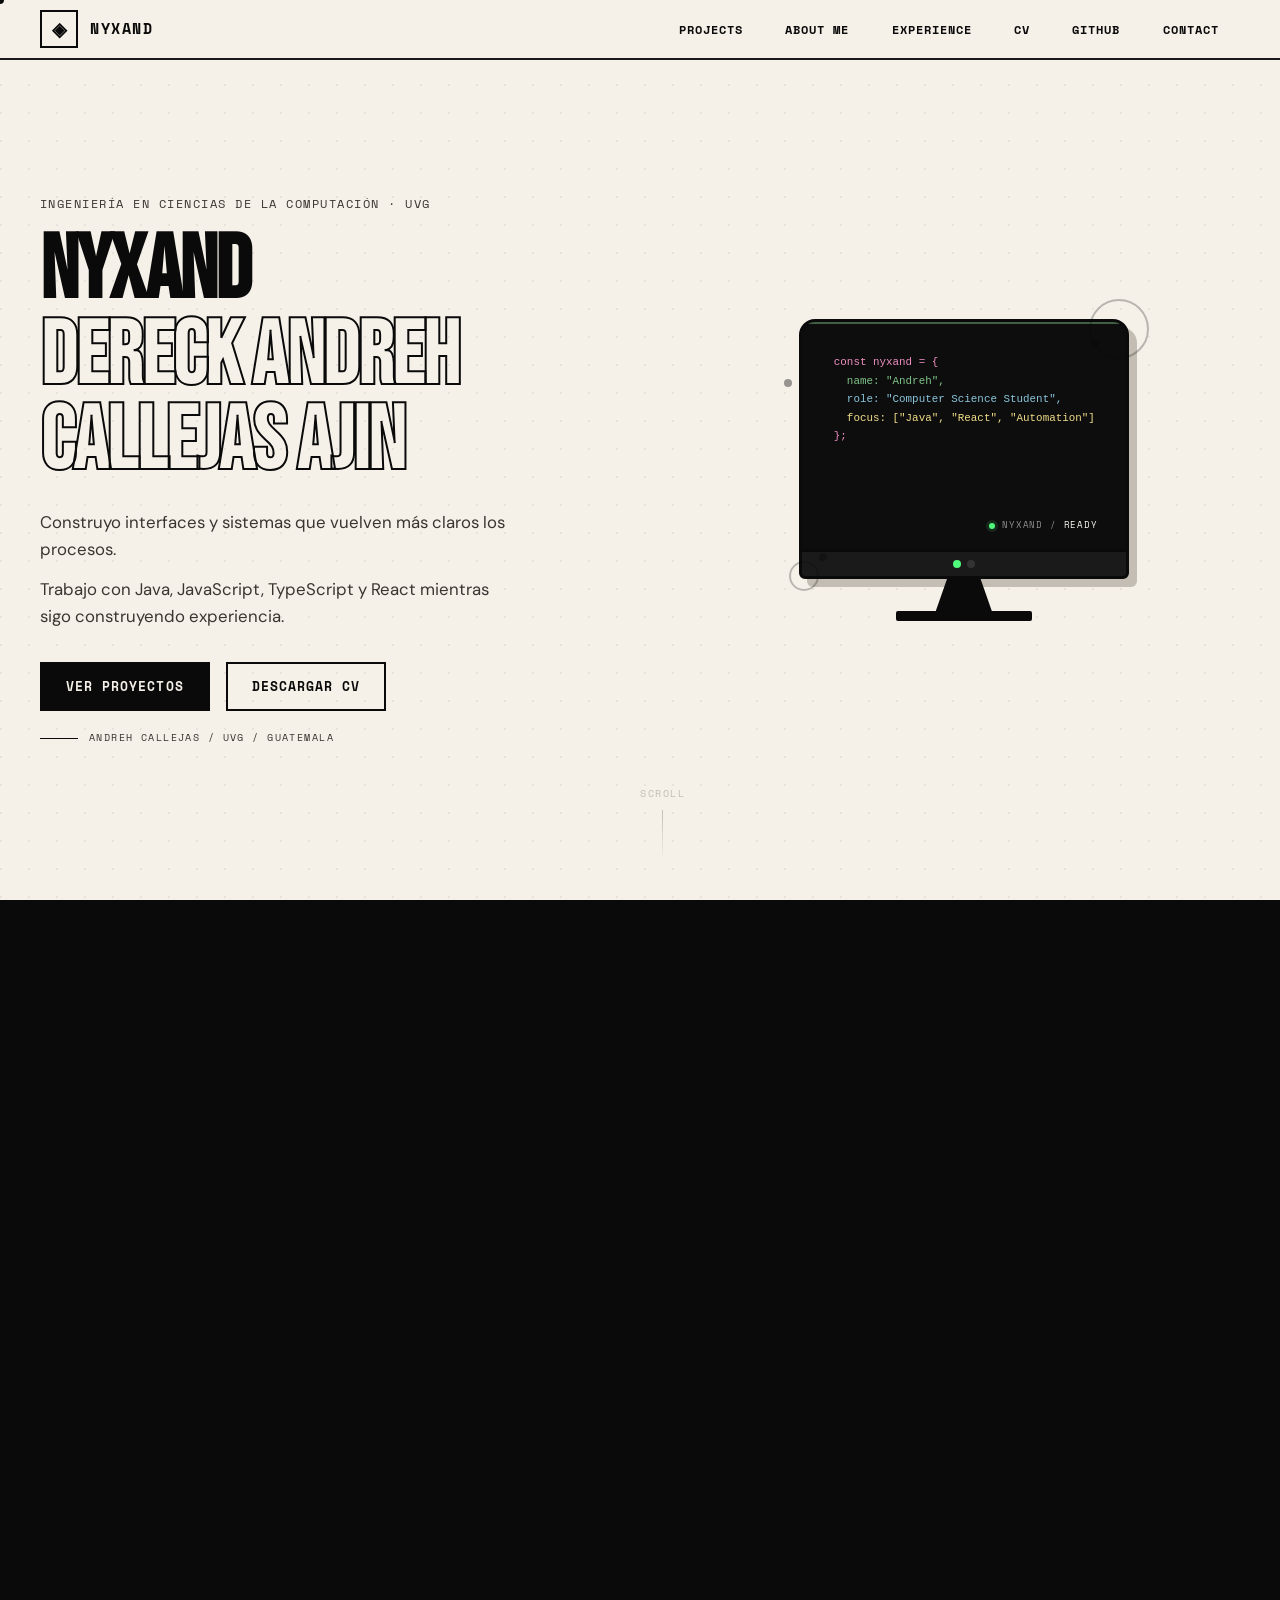
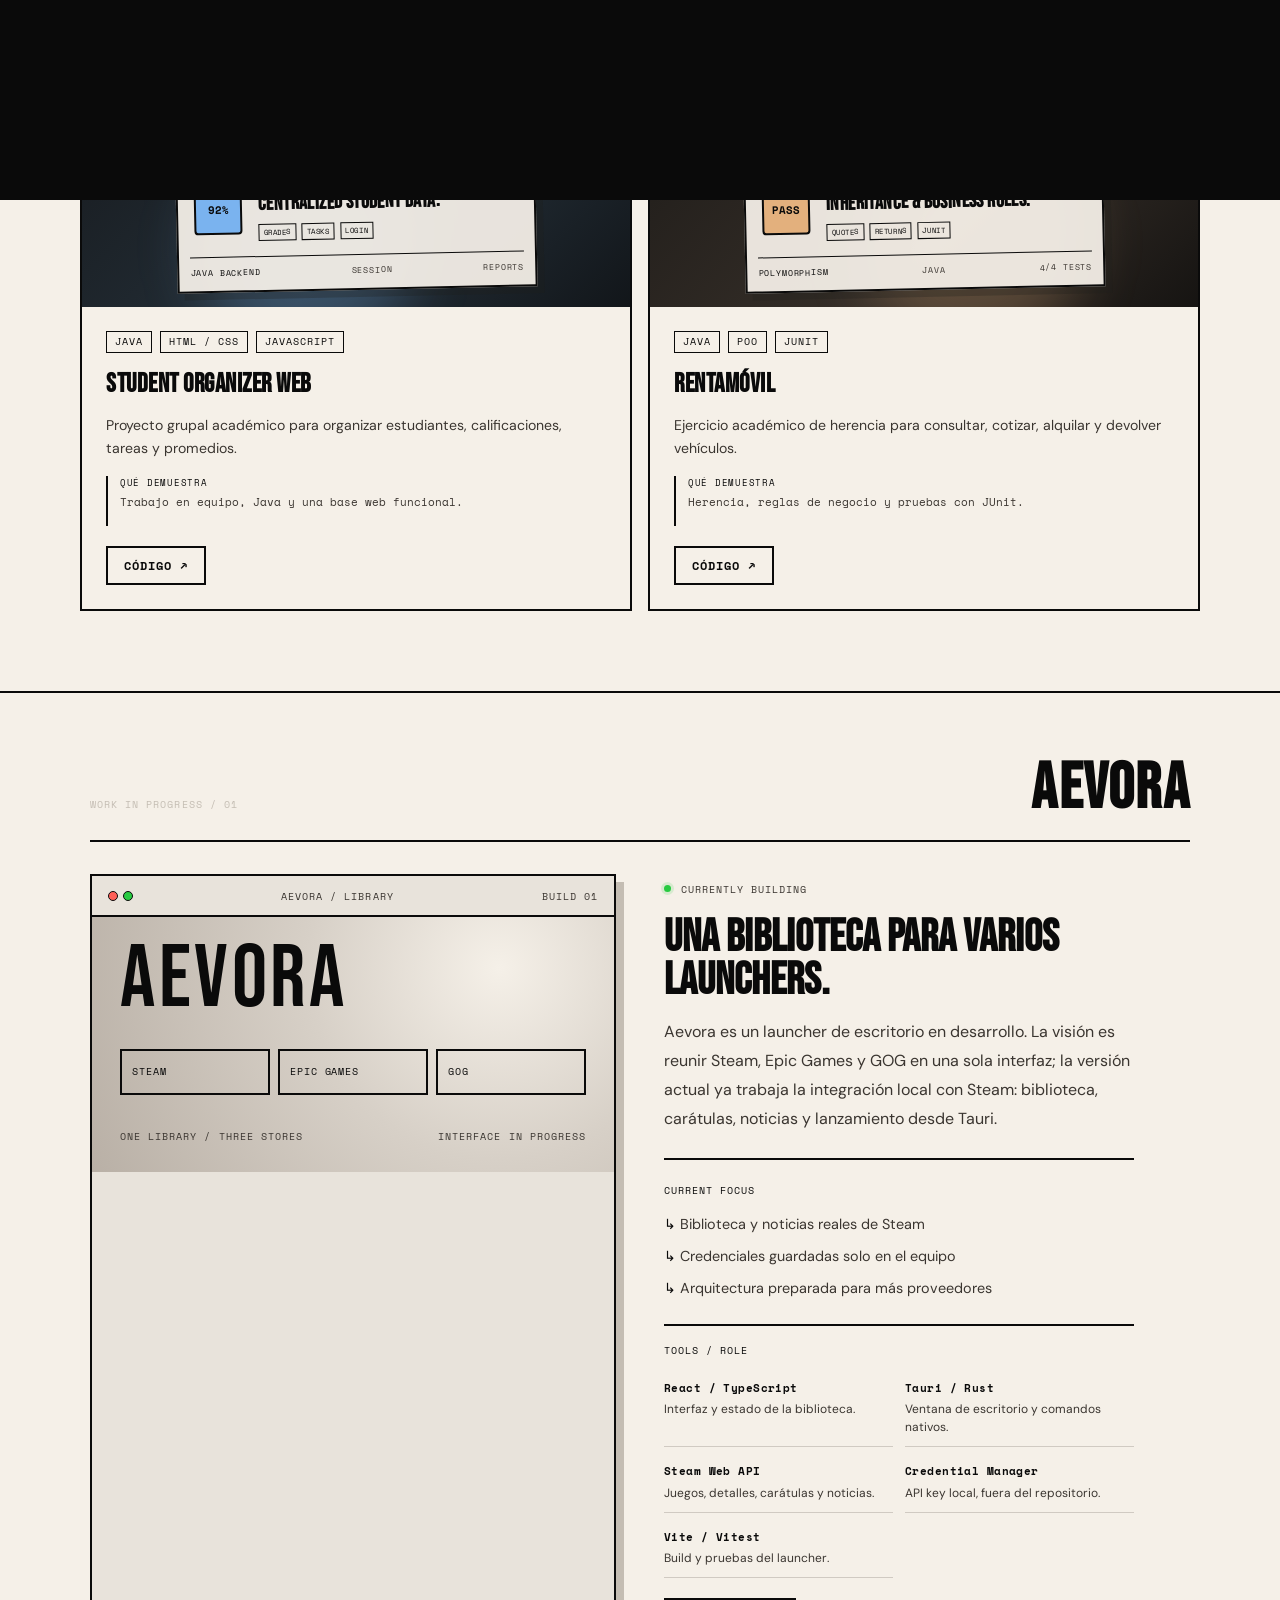
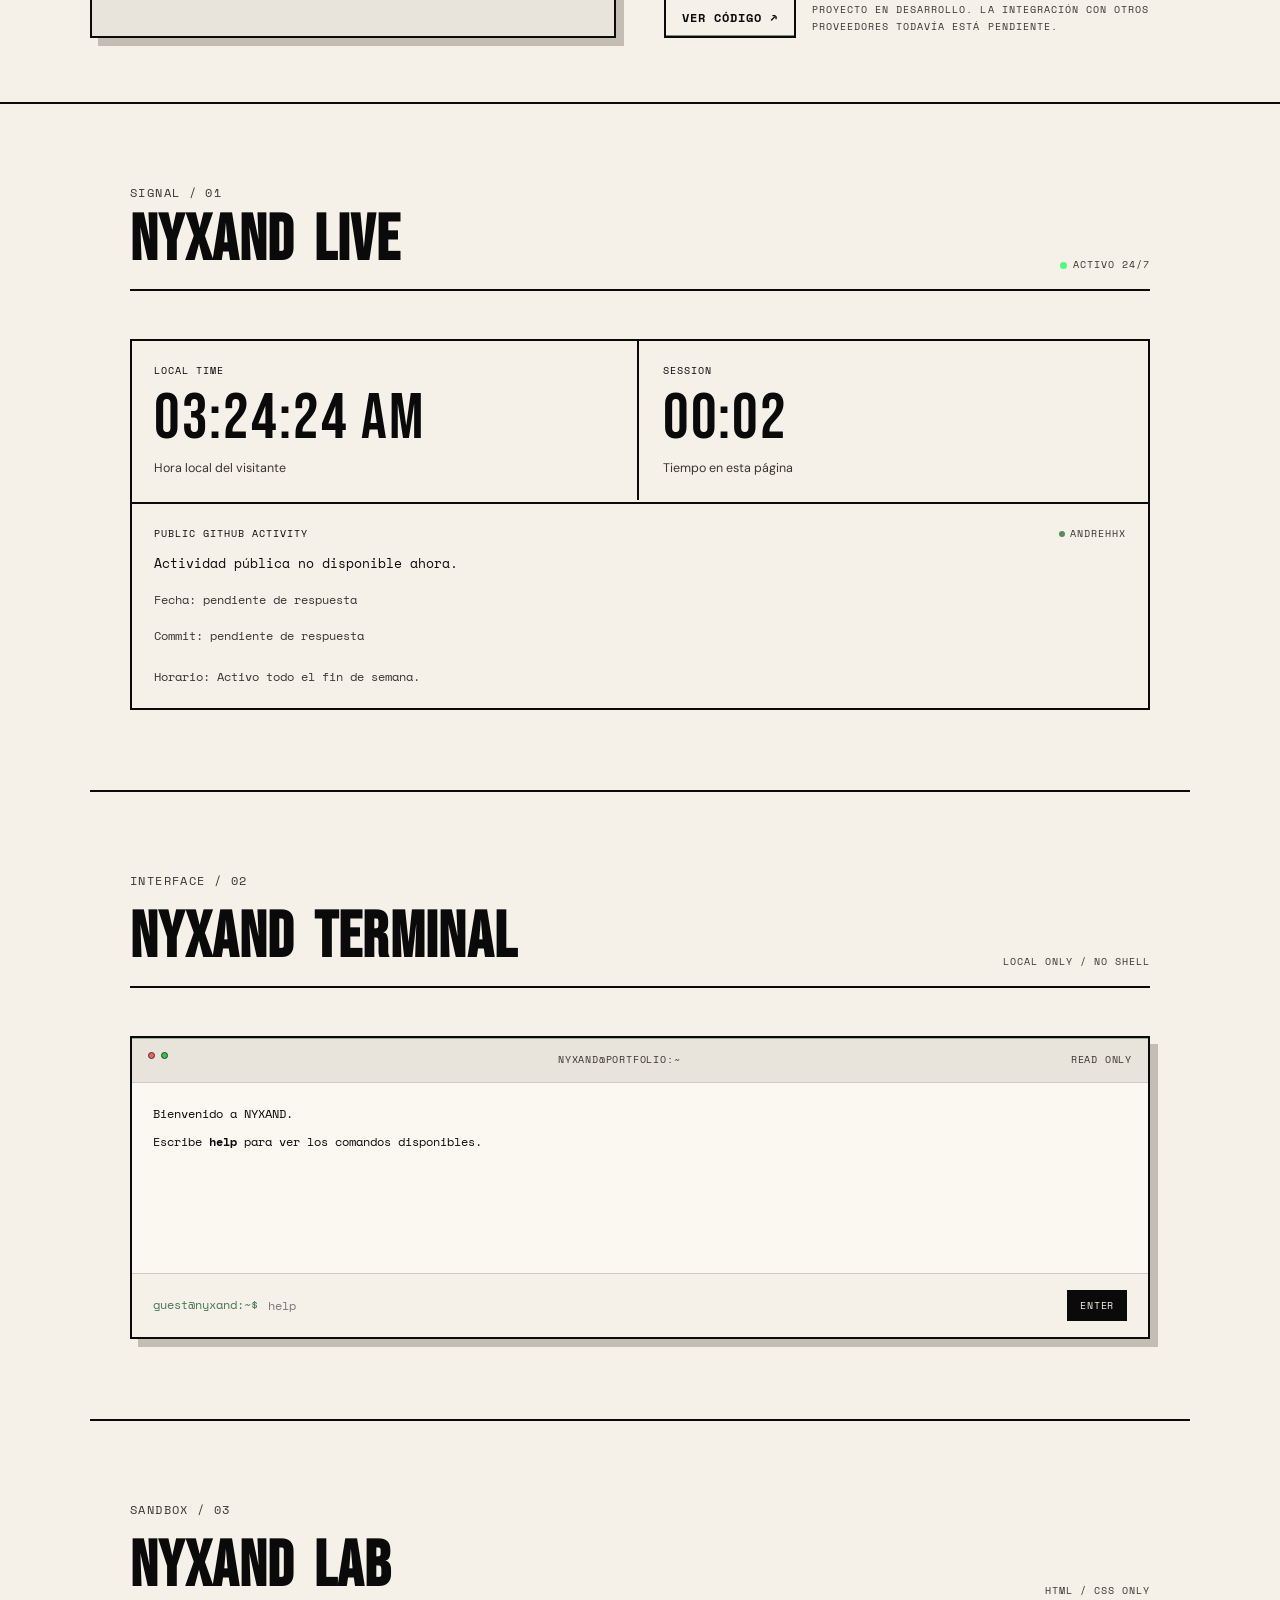
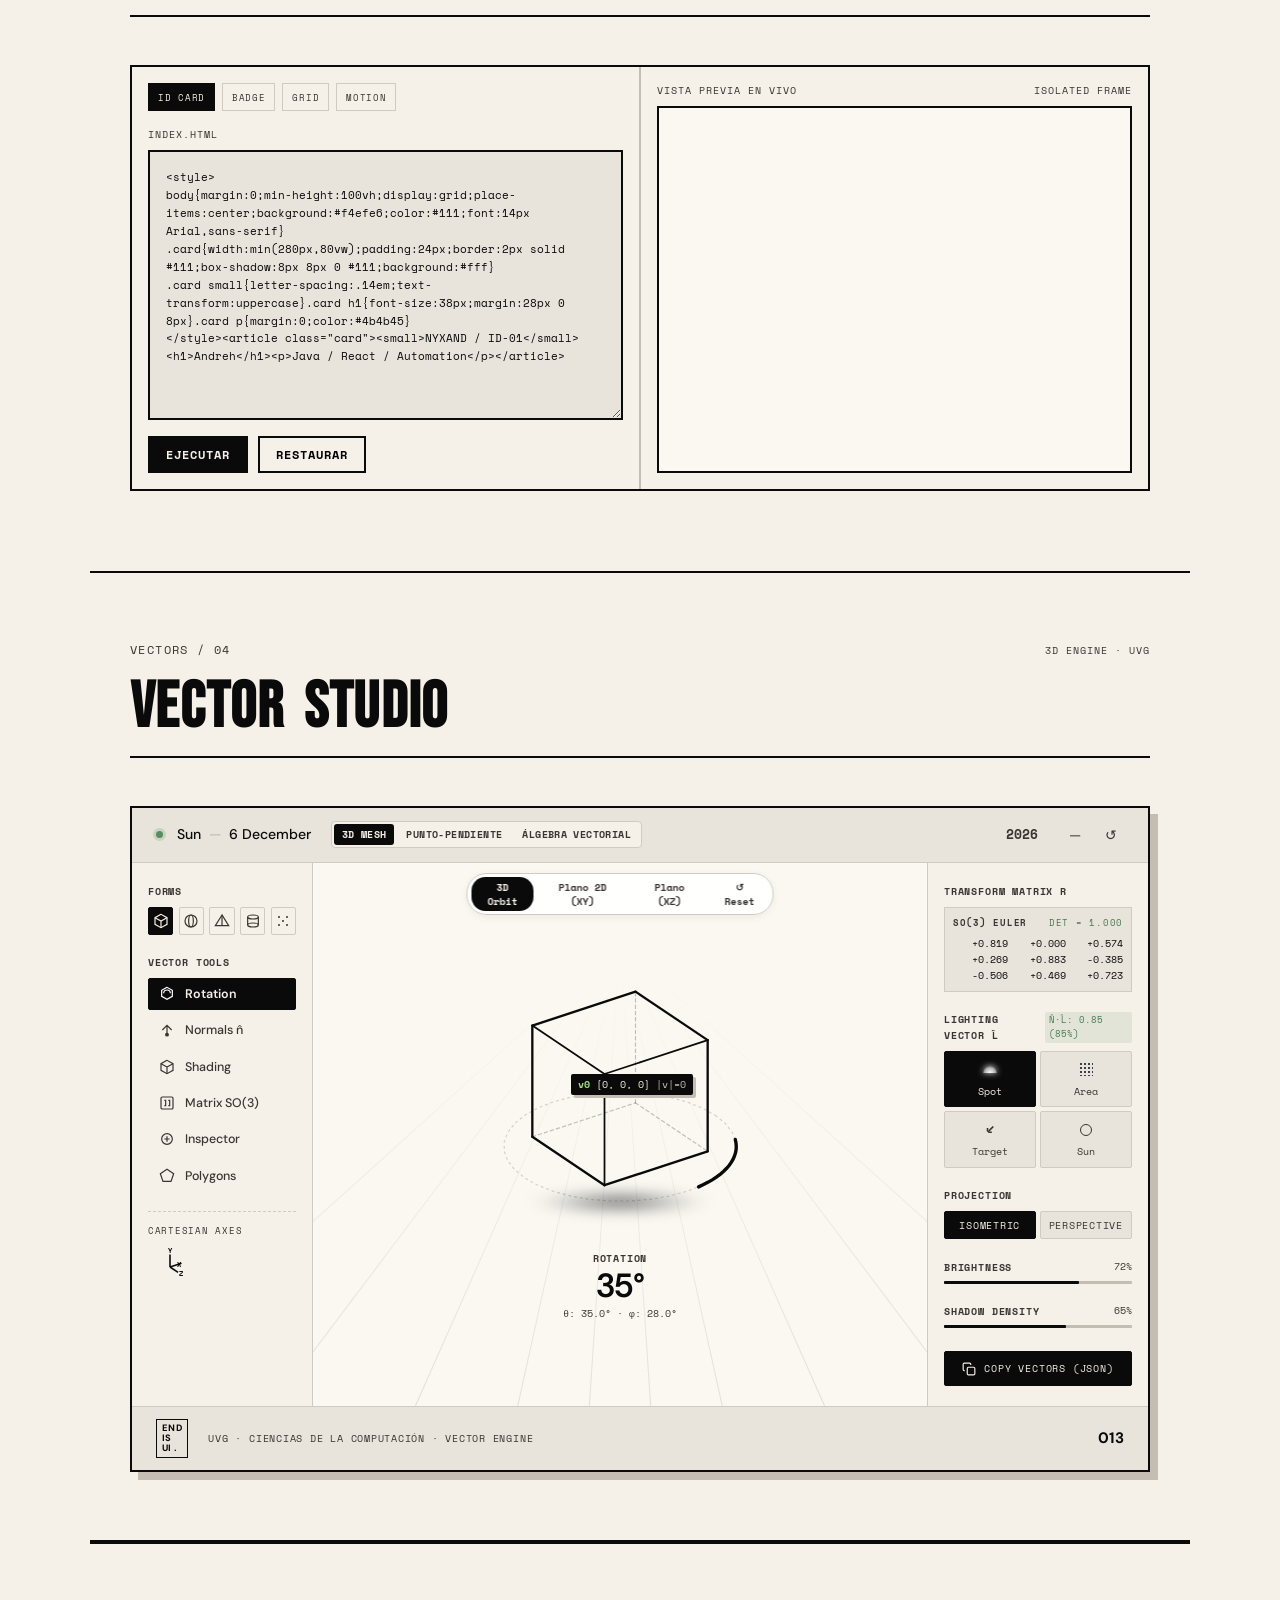
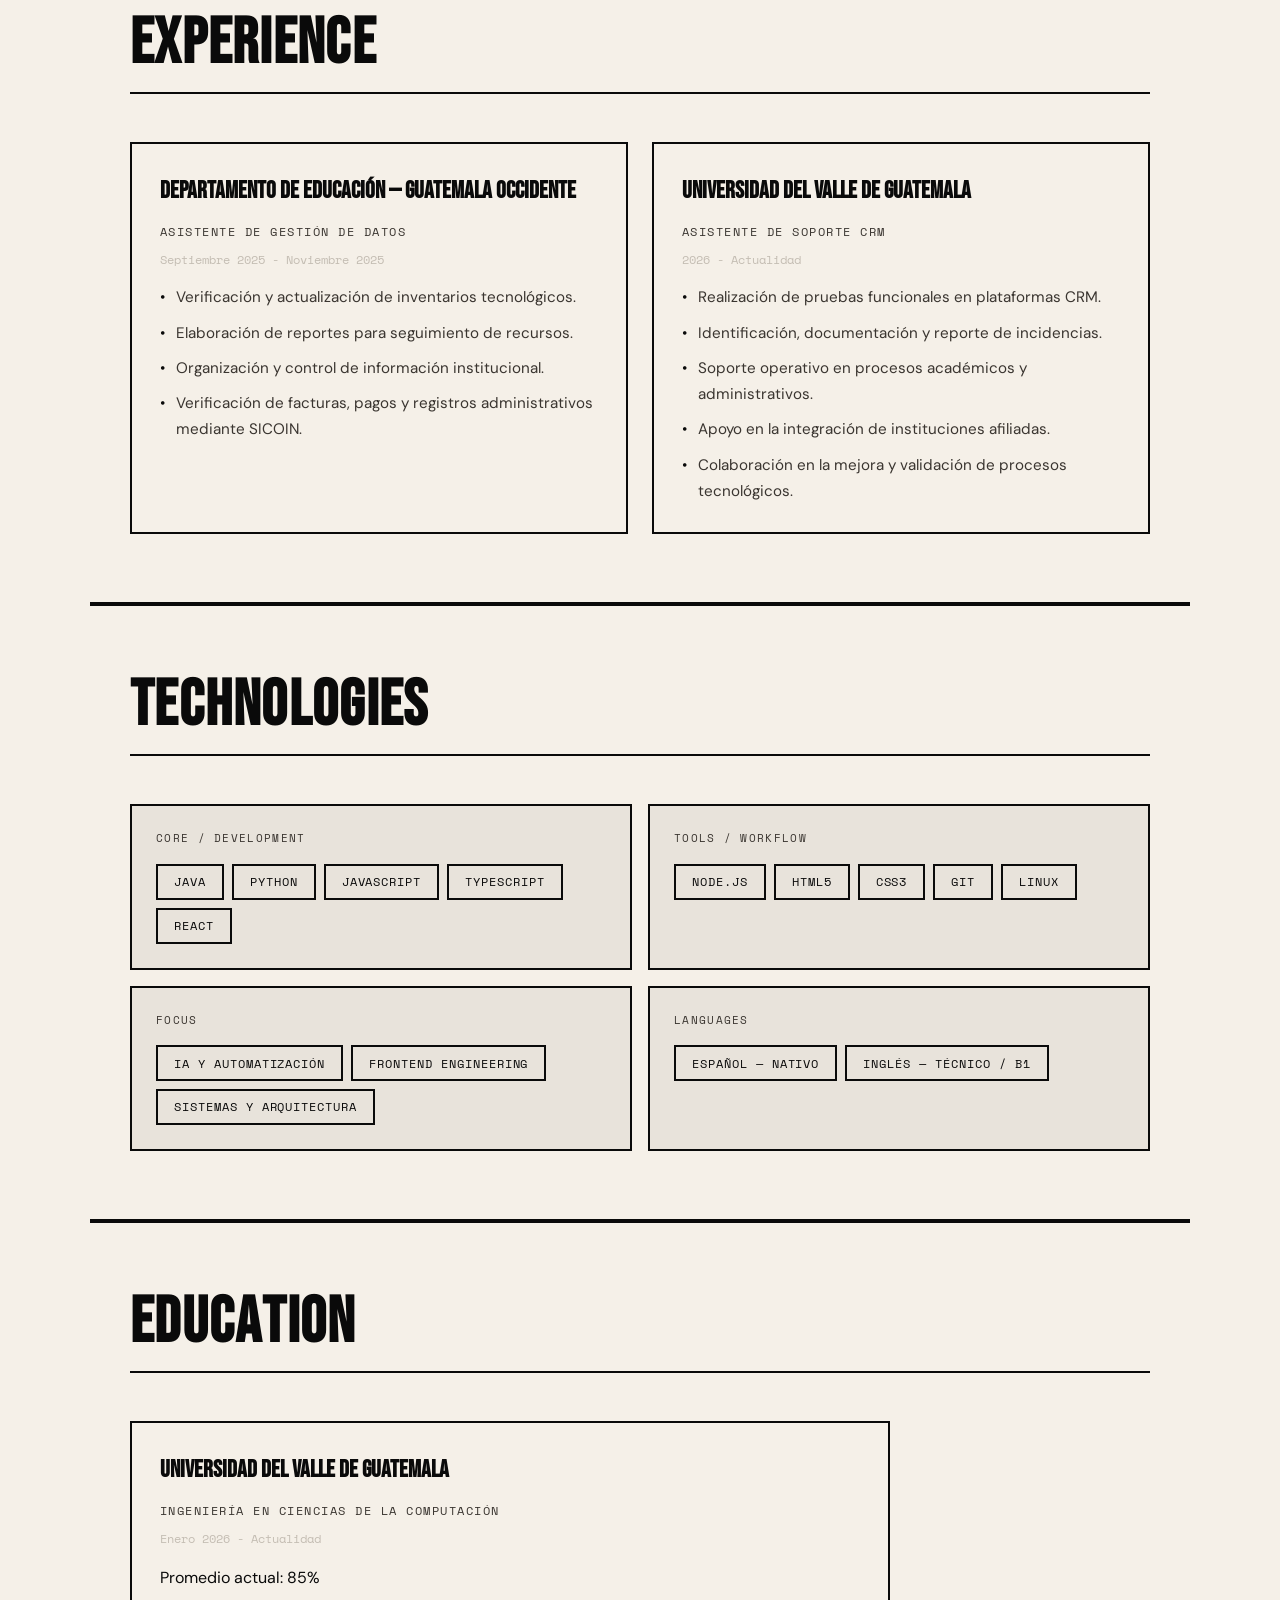
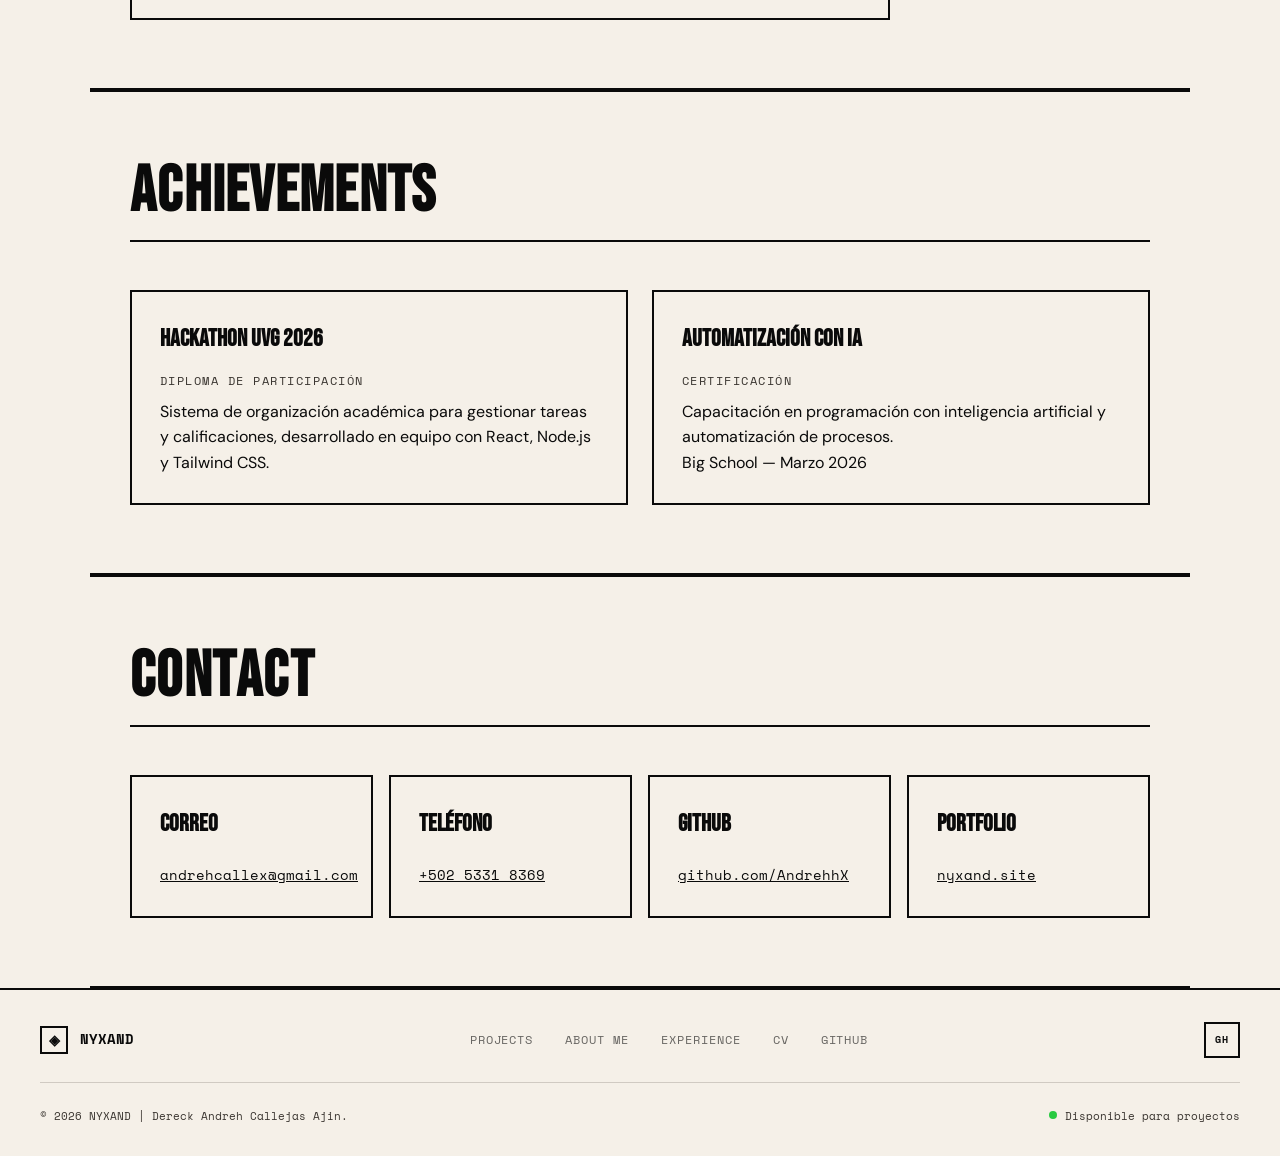
==== commit 5cddfb02: "feat: university-grade analytical geometry engine with point-slope, 3D line solver, and vector algeb" ====
--- a/index.html
+++ b/index.html
@@ -479,7 +479,11 @@
         <div class="v-header-left">
           <span class="v-status-dot" aria-hidden="true"></span>
           <div class="v-date" id="vDateDisplay"><span id="vDayName">Fri</span> <span class="v-dash">—</span> <span id="vDateStr">23 October</span></div>
-          <span class="v-badge">UVG / GRAPHICS LAB</span>
+          <div class="v-mode-tabs" role="tablist" aria-label="Modos Vector Studio">
+            <button type="button" class="v-mode-tab is-active" data-vmode="3d-mesh" role="tab" aria-selected="true">3D Mesh</button>
+            <button type="button" class="v-mode-tab" data-vmode="line-slope" role="tab" aria-selected="false">Punto-Pendiente</button>
+            <button type="button" class="v-mode-tab" data-vmode="vector-ops" role="tab" aria-selected="false">Álgebra Vectorial</button>
+          </div>
         </div>
         <div class="v-controls">
           <span class="v-year" id="vYearDisplay">2026</span>
@@ -495,73 +499,168 @@
         
         <!-- Left Toolbar: Forms & Vector Tools -->
         <aside class="v-sidebar-left">
-          <div class="v-group">
-            <span class="v-label">Forms</span>
-            <div class="v-forms-row">
-              <button type="button" class="v-form-btn is-active" data-form="cube" aria-label="Cube form" title="Cube (8 vertices, 12 edges, 6 faces)">
-                <svg viewBox="0 0 24 24" fill="none" stroke="currentColor" stroke-width="1.8"><path d="M12 2L3 7v10l9 5 9-5V7l-9-5z"/><path d="M12 22V12M21 7l-9 5-9-5"/></svg>
-              </button>
-              <button type="button" class="v-form-btn" data-form="sphere" aria-label="Sphere form" title="Sphere (Geodesic Rings)">
-                <svg viewBox="0 0 24 24" fill="none" stroke="currentColor" stroke-width="1.8"><circle cx="12" cy="12" r="9"/><ellipse cx="12" cy="12" rx="3.5" ry="9"/></svg>
-              </button>
-              <button type="button" class="v-form-btn" data-form="pyramid" aria-label="Pyramid form" title="Pyramid (5 vertices, 8 edges)">
-                <svg viewBox="0 0 24 24" fill="none" stroke="currentColor" stroke-width="1.8"><path d="M12 3L2 19h20L12 3z"/><path d="M12 3v16"/></svg>
-              </button>
-              <button type="button" class="v-form-btn" data-form="cylinder" aria-label="Cylinder form" title="Cylinder (32 vertices, 36 edges)">
-                <svg viewBox="0 0 24 24" fill="none" stroke="currentColor" stroke-width="1.8"><ellipse cx="12" cy="6" rx="8" ry="3"/><ellipse cx="12" cy="18" rx="8" ry="3"/><path d="M4 6v12M20 6v12"/></svg>
-              </button>
-              <button type="button" class="v-form-btn" data-form="points" aria-label="Points cloud" title="Vector Point Matrix 3x3x3">
-                <svg viewBox="0 0 24 24" fill="currentColor"><circle cx="6" cy="6" r="1.5"/><circle cx="18" cy="6" r="1.5"/><circle cx="12" cy="12" r="1.5"/><circle cx="6" cy="18" r="1.5"/><circle cx="18" cy="18" r="1.5"/></svg>
-              </button>
-            </div>
-          </div>
-
-          <div class="v-group">
-            <span class="v-label">Vector Tools</span>
-            <div class="v-tools-list">
-              <button type="button" class="v-tool-btn is-active" data-tool="rotation" title="Rotación orbital libre 3D">
-                <svg class="v-tool-icon" viewBox="0 0 24 24" fill="none" stroke="currentColor" stroke-width="1.8"><path d="M12 2L4 6.5v9L12 20l8-4.5v-9L12 2z"/><path d="M7 11a5 5 0 0 1 10 0"/></svg>
-                <span>Rotation</span>
-              </button>
-              <button type="button" class="v-tool-btn" data-tool="normals" title="Vectores normales perpendiculares n̂ a cada cara">
-                <svg class="v-tool-icon" viewBox="0 0 24 24" fill="none" stroke="currentColor" stroke-width="1.8"><path d="M12 19V5M5 12l7-7 7 7"/><circle cx="12" cy="19" r="2" fill="currentColor"/></svg>
-                <span>Normals n̂</span>
-              </button>
-              <button type="button" class="v-tool-btn" data-tool="shading" title="Sombreado difuso de Lambert (N̂ · L̂)">
-                <svg class="v-tool-icon" viewBox="0 0 24 24" fill="none" stroke="currentColor" stroke-width="1.8"><path d="M12 2L3 7v10l9 5 9-5V7l-9-5z"/><path d="M12 12l9-5M12 12v10M12 12L3 7"/></svg>
-                <span>Shading</span>
-              </button>
-              <button type="button" class="v-tool-btn" data-tool="matrix" title="Visualizador de matrices de rotación SO(3)">
-                <svg class="v-tool-icon" viewBox="0 0 24 24" fill="none" stroke="currentColor" stroke-width="1.8"><rect x="3" y="3" width="18" height="18" rx="2"/><path d="M8 8h2v8H8M14 8h2v8h-2"/></svg>
-                <span>Matrix SO(3)</span>
-              </button>
-              <button type="button" class="v-tool-btn" data-tool="inspector" title="Inspector de coordenadas y magnitud de vértices [x,y,z]">
-                <svg class="v-tool-icon" viewBox="0 0 24 24" fill="none" stroke="currentColor" stroke-width="1.8"><circle cx="12" cy="12" r="8"/><path d="M12 8v8M8 12h8"/></svg>
-                <span>Inspector</span>
-              </button>
-              <button type="button" class="v-tool-btn" data-tool="polygons" title="Malla de polígonos y wireframe">
-                <svg class="v-tool-icon" viewBox="0 0 24 24" fill="none" stroke="currentColor" stroke-width="1.8"><polygon points="12 2 22 8.5 18 20 6 20 2 8.5 12 2"/></svg>
-                <span>Polygons</span>
-              </button>
-            </div>
-          </div>
-
-          <!-- Tripod Coordinate Axes -->
-          <div class="v-axis-widget" title="Ejes de coordenadas 3D del espacio cartesiano">
-            <span class="v-axis-label">Cartesian Axes</span>
-            <svg viewBox="0 0 50 50" class="v-axis-svg">
-              <line x1="25" y1="25" x2="25" y2="7" stroke="#0a0a0a" stroke-width="1.8" />
-              <text x="25" y="5" font-size="8" text-anchor="middle" font-family="'Space Mono', monospace" font-weight="700">Y</text>
-              <line x1="25" y1="25" x2="9" y2="35" stroke="#0a0a0a" stroke-width="1.8" />
-              <text x="6" y="40" font-size="8" text-anchor="middle" font-family="'Space Mono', monospace" font-weight="700">X</text>
-              <line x1="25" y1="25" x2="41" y2="35" stroke="#0a0a0a" stroke-width="1.8" />
-              <text x="44" y="40" font-size="8" text-anchor="middle" font-family="'Space Mono', monospace" font-weight="700">Z</text>
-            </svg>
+          <!-- Pane 1: 3D Mesh Mode -->
+          <div class="v-pane v-pane-mesh" id="vPaneMesh">
+            <div class="v-group">
+              <span class="v-label">Forms</span>
+              <div class="v-forms-row">
+                <button type="button" class="v-form-btn is-active" data-form="cube" aria-label="Cube form" title="Cube (8 vertices, 12 edges, 6 faces)">
+                  <svg viewBox="0 0 24 24" fill="none" stroke="currentColor" stroke-width="1.8"><path d="M12 2L3 7v10l9 5 9-5V7l-9-5z"/><path d="M12 22V12M21 7l-9 5-9-5"/></svg>
+                </button>
+                <button type="button" class="v-form-btn" data-form="sphere" aria-label="Sphere form" title="Sphere (Geodesic Rings)">
+                  <svg viewBox="0 0 24 24" fill="none" stroke="currentColor" stroke-width="1.8"><circle cx="12" cy="12" r="9"/><ellipse cx="12" cy="12" rx="3.5" ry="9"/></svg>
+                </button>
+                <button type="button" class="v-form-btn" data-form="pyramid" aria-label="Pyramid form" title="Pyramid (5 vertices, 8 edges)">
+                  <svg viewBox="0 0 24 24" fill="none" stroke="currentColor" stroke-width="1.8"><path d="M12 3L2 19h20L12 3z"/><path d="M12 3v16"/></svg>
+                </button>
+                <button type="button" class="v-form-btn" data-form="cylinder" aria-label="Cylinder form" title="Cylinder (32 vertices, 36 edges)">
+                  <svg viewBox="0 0 24 24" fill="none" stroke="currentColor" stroke-width="1.8"><ellipse cx="12" cy="6" rx="8" ry="3"/><ellipse cx="12" cy="18" rx="8" ry="3"/><path d="M4 6v12M20 6v12"/></svg>
+                </button>
+                <button type="button" class="v-form-btn" data-form="points" aria-label="Points cloud" title="Vector Point Matrix 3x3x3">
+                  <svg viewBox="0 0 24 24" fill="currentColor"><circle cx="6" cy="6" r="1.5"/><circle cx="18" cy="6" r="1.5"/><circle cx="12" cy="12" r="1.5"/><circle cx="6" cy="18" r="1.5"/><circle cx="18" cy="18" r="1.5"/></svg>
+                </button>
+              </div>
+            </div>
+
+            <div class="v-group">
+              <span class="v-label">Vector Tools</span>
+              <div class="v-tools-list">
+                <button type="button" class="v-tool-btn is-active" data-tool="rotation" title="Rotación orbital libre 3D">
+                  <svg class="v-tool-icon" viewBox="0 0 24 24" fill="none" stroke="currentColor" stroke-width="1.8"><path d="M12 2L4 6.5v9L12 20l8-4.5v-9L12 2z"/><path d="M7 11a5 5 0 0 1 10 0"/></svg>
+                  <span>Rotation</span>
+                </button>
+                <button type="button" class="v-tool-btn" data-tool="normals" title="Vectores normales perpendiculares n̂ a cada cara">
+                  <svg class="v-tool-icon" viewBox="0 0 24 24" fill="none" stroke="currentColor" stroke-width="1.8"><path d="M12 19V5M5 12l7-7 7 7"/><circle cx="12" cy="19" r="2" fill="currentColor"/></svg>
+                  <span>Normals n̂</span>
+                </button>
+                <button type="button" class="v-tool-btn" data-tool="shading" title="Sombreado difuso de Lambert (N̂ · L̂)">
+                  <svg class="v-tool-icon" viewBox="0 0 24 24" fill="none" stroke="currentColor" stroke-width="1.8"><path d="M12 2L3 7v10l9 5 9-5V7l-9-5z"/><path d="M12 12l9-5M12 12v10M12 12L3 7"/></svg>
+                  <span>Shading</span>
+                </button>
+                <button type="button" class="v-tool-btn" data-tool="matrix" title="Visualizador de matrices de rotación SO(3)">
+                  <svg class="v-tool-icon" viewBox="0 0 24 24" fill="none" stroke="currentColor" stroke-width="1.8"><rect x="3" y="3" width="18" height="18" rx="2"/><path d="M8 8h2v8H8M14 8h2v8h-2"/></svg>
+                  <span>Matrix SO(3)</span>
+                </button>
+                <button type="button" class="v-tool-btn" data-tool="inspector" title="Inspector de coordenadas y magnitud de vértices [x,y,z]">
+                  <svg class="v-tool-icon" viewBox="0 0 24 24" fill="none" stroke="currentColor" stroke-width="1.8"><circle cx="12" cy="12" r="8"/><path d="M12 8v8M8 12h8"/></svg>
+                  <span>Inspector</span>
+                </button>
+                <button type="button" class="v-tool-btn" data-tool="polygons" title="Malla de polígonos y wireframe">
+                  <svg class="v-tool-icon" viewBox="0 0 24 24" fill="none" stroke="currentColor" stroke-width="1.8"><polygon points="12 2 22 8.5 18 20 6 20 2 8.5 12 2"/></svg>
+                  <span>Polygons</span>
+                </button>
+              </div>
+            </div>
+
+            <!-- Tripod Coordinate Axes -->
+            <div class="v-axis-widget" title="Ejes de coordenadas 3D del espacio cartesiano">
+              <span class="v-axis-label">Cartesian Axes</span>
+              <svg viewBox="0 0 50 50" class="v-axis-svg">
+                <line x1="25" y1="25" x2="25" y2="7" stroke="#0a0a0a" stroke-width="1.8" />
+                <text x="25" y="5" font-size="8" text-anchor="middle" font-family="'Space Mono', monospace" font-weight="700">Y</text>
+                <line x1="25" y1="25" x2="9" y2="35" stroke="#0a0a0a" stroke-width="1.8" />
+                <text x="6" y="40" font-size="8" text-anchor="middle" font-family="'Space Mono', monospace" font-weight="700">X</text>
+                <line x1="25" y1="25" x2="41" y2="35" stroke="#0a0a0a" stroke-width="1.8" />
+                <text x="44" y="40" font-size="8" text-anchor="middle" font-family="'Space Mono', monospace" font-weight="700">Z</text>
+              </svg>
+            </div>
+          </div>
+
+          <!-- Pane 2: Punto-Pendiente & Ecuación Recta Mode -->
+          <div class="v-pane v-pane-line" id="vPaneLine" hidden>
+            <div class="v-group">
+              <span class="v-label">Modo Recta</span>
+              <div class="v-submode-toggle">
+                <button type="button" class="v-submode-btn is-active" id="subModePointsBtn" data-linemode="points" title="Recta por 2 puntos">2 Puntos</button>
+                <button type="button" class="v-submode-btn" id="subModeSlopeBtn" data-linemode="slope" title="Punto y Pendiente m (2D)">Pto-Pendiente</button>
+              </div>
+            </div>
+
+            <div class="v-group">
+              <span class="v-label">Punto P₁ (x, y, z)</span>
+              <div class="v-coord-row">
+                <div class="v-coord-field"><label>X₁</label><input type="number" step="any" id="p1X" value="2" class="v-input-coord" /></div>
+                <div class="v-coord-field"><label>Y₁</label><input type="number" step="any" id="p1Y" value="-1" class="v-input-coord" /></div>
+                <div class="v-coord-field" id="p1ZWrap"><label>Z₁</label><input type="number" step="any" id="p1Z" value="3" class="v-input-coord" /></div>
+              </div>
+            </div>
+
+            <div class="v-group" id="p2Group">
+              <span class="v-label">Punto P₂ (x, y, z)</span>
+              <div class="v-coord-row">
+                <div class="v-coord-field"><label>X₂</label><input type="number" step="any" id="p2X" value="5" class="v-input-coord" /></div>
+                <div class="v-coord-field"><label>Y₂</label><input type="number" step="any" id="p2Y" value="4" class="v-input-coord" /></div>
+                <div class="v-coord-field" id="p2ZWrap"><label>Z₂</label><input type="number" step="any" id="p2Z" value="1" class="v-input-coord" /></div>
+              </div>
+            </div>
+
+            <div class="v-group" id="slopeGroup" hidden>
+              <span class="v-label">Pendiente m (Δy / Δx)</span>
+              <div class="v-coord-row">
+                <input type="text" id="slopeInput" value="-3/4" class="v-input-coord v-input-full" placeholder="-3/4 o -0.75" />
+              </div>
+            </div>
+
+            <div class="v-group">
+              <span class="v-label">Ejercicios Típicos</span>
+              <div class="v-presets-list">
+                <button type="button" class="v-preset-btn" data-linepreset="1">P₁(2, -1, 3) a P₂(5, 4, 1)</button>
+                <button type="button" class="v-preset-btn" data-linepreset="2">P(3, 4) con m = -3/4</button>
+                <button type="button" class="v-preset-btn" data-linepreset="3">P(0, 3) con m = 1.5</button>
+                <button type="button" class="v-preset-btn" data-linepreset="4">P₁(-3, 2, 0) a P₂(3, -2, 0)</button>
+              </div>
+            </div>
+          </div>
+
+          <!-- Pane 3: Álgebra Vectorial Mode (A y B) -->
+          <div class="v-pane v-pane-vecs" id="vPaneVecs" hidden>
+            <div class="v-group">
+              <div class="v-label-row">
+                <span class="v-label">Vector A ⟨x, y, z⟩</span>
+                <span class="v-color-dot dot-a" title="Vector A (Azul)"></span>
+              </div>
+              <div class="v-coord-row">
+                <div class="v-coord-field"><label>Aₓ</label><input type="number" step="any" id="vAx" value="3" class="v-input-coord" /></div>
+                <div class="v-coord-field"><label>Aᵧ</label><input type="number" step="any" id="vAy" value="-2" class="v-input-coord" /></div>
+                <div class="v-coord-field"><label>A_z</label><input type="number" step="any" id="vAz" value="2" class="v-input-coord" /></div>
+              </div>
+            </div>
+
+            <div class="v-group">
+              <div class="v-label-row">
+                <span class="v-label">Vector B ⟨x, y, z⟩</span>
+                <span class="v-color-dot dot-b" title="Vector B (Ámbar)"></span>
+              </div>
+              <div class="v-coord-row">
+                <div class="v-coord-field"><label>Bₓ</label><input type="number" step="any" id="vBx" value="2" class="v-input-coord" /></div>
+                <div class="v-coord-field"><label>Bᵧ</label><input type="number" step="any" id="vBy" value="0" class="v-input-coord" /></div>
+                <div class="v-coord-field"><label>B_z</label><input type="number" step="any" id="vBz" value="-1" class="v-input-coord" /></div>
+              </div>
+            </div>
+
+            <div class="v-group">
+              <span class="v-label">Ejercicios Típicos</span>
+              <div class="v-presets-list">
+                <button type="button" class="v-preset-btn" data-vecpreset="ortho">Ortogonales (A·B = 0)</button>
+                <button type="button" class="v-preset-btn" data-vecpreset="cross">Producto Cruz & Área</button>
+                <button type="button" class="v-preset-btn" data-vecpreset="angle">Ángulo 45° entre A y B</button>
+                <button type="button" class="v-preset-btn" data-vecpreset="parallel">Paralelos (A × B = 0)</button>
+              </div>
+            </div>
           </div>
         </aside>
 
-        <!-- Center 3D Stage -->
+        <!-- Center 3D / 2D Stage -->
         <main class="v-center-stage" id="vStage" tabindex="0" role="region" aria-label="3D Vector Canvas - Drag or use arrow keys to rotate">
+          
+          <!-- Floating Snap Toolbar for Analytic Modes -->
+          <div class="v-stage-view-bar" id="vViewBar" hidden>
+            <button type="button" class="v-snap-btn is-active" data-snap="3d" title="Órbita isométrica 3D">3D Orbit</button>
+            <button type="button" class="v-snap-btn" data-snap="xy" title="Plano 2D (XY) de frente">Plano 2D (XY)</button>
+            <button type="button" class="v-snap-btn" data-snap="xz" title="Plano horizontal (XZ)">Plano (XZ)</button>
+            <button type="button" class="v-snap-btn" data-snap="reset" title="Restaurar ángulo inicial">↺ Reset</button>
+          </div>
+
           <!-- Perspective Floor Grid (SVG) -->
           <svg class="v-floor-grid" viewBox="0 0 600 400" preserveAspectRatio="none">
             <defs>
@@ -607,96 +706,202 @@
 
         <!-- Right Controls: Vector Math, Lighting, Projection, Sliders -->
         <aside class="v-sidebar-right">
-          <!-- Live SO(3) Transformation Matrix -->
-          <div class="v-group">
-            <span class="v-label">Transform Matrix R</span>
-            <div class="v-matrix-card">
-              <div class="v-matrix-header">
-                <span class="v-matrix-tag">SO(3) Euler</span>
-                <span class="v-matrix-det" id="vMatrixDet">det = 1.000</span>
-              </div>
-              <div class="v-matrix-grid" id="vMatrixGrid" aria-label="Rotation Matrix values">
-                <span>+0.819</span><span>+0.000</span><span>+0.574</span>
-                <span>+0.269</span><span>+0.883</span><span>-0.385</span>
-                <span>-0.507</span><span>+0.469</span><span>+0.723</span>
-              </div>
-            </div>
-          </div>
-
-          <!-- Vector Lighting & Diffuse Dot Product -->
-          <div class="v-group">
-            <div class="v-label-row">
-              <span class="v-label">Lighting Vector L̂</span>
-              <span class="v-dot-badge" id="vDotBadge">N̂·L̂: 0.82</span>
-            </div>
-            <div class="v-lighting-grid">
-              <button type="button" class="v-light-card is-active" data-light="spot" title="Luz focal dirigida">
-                <div class="v-light-preview v-light-spot">
-                  <div class="v-spot-glow"></div>
-                </div>
-                <span>Spot</span>
-              </button>
-              <button type="button" class="v-light-card" data-light="area" title="Luz ambiental difusa">
-                <div class="v-light-preview v-light-area">
-                  <div class="v-dots-matrix"></div>
-                </div>
-                <span>Area</span>
-              </button>
-              <button type="button" class="v-light-card" data-light="target" title="Vector de luz diagonal">
-                <div class="v-light-preview v-light-target">
-                  <span class="v-arrow-icon">↙</span>
-                </div>
-                <span>Target</span>
-              </button>
-              <button type="button" class="v-light-card" data-light="sun" title="Rayos paralelos solares">
-                <div class="v-light-preview v-light-sun">
-                  <div class="v-sun-circle"></div>
-                </div>
-                <span>Sun</span>
-              </button>
-            </div>
-          </div>
-
-          <!-- Camera Projection Mode Toggle -->
-          <div class="v-group">
-            <span class="v-label">Projection</span>
-            <div class="v-proj-toggle">
-              <button type="button" class="v-proj-btn is-active" data-proj="iso">Isometric</button>
-              <button type="button" class="v-proj-btn" data-proj="persp">Perspective</button>
-            </div>
-          </div>
-
-          <!-- Sliders -->
-          <div class="v-slider-group">
-            <div class="v-slider-header">
-              <span class="v-label">Brightness</span>
-              <span class="v-slider-val" id="vBrightnessVal">72%</span>
-            </div>
-            <div class="v-slider-track" id="vBrightnessSlider">
-              <div class="v-slider-fill" id="vBrightnessFill" style="width: 72%;"></div>
-              <input type="range" id="vBrightnessInput" min="20" max="100" value="72" aria-label="Brightness" class="v-range-input" />
-            </div>
-          </div>
-
-          <div class="v-slider-group">
-            <div class="v-slider-header">
-              <span class="v-label">Shadow Density</span>
-              <span class="v-slider-val" id="vShadowVal">65%</span>
-            </div>
-            <div class="v-slider-track" id="vShadowSlider">
-              <div class="v-slider-fill" id="vShadowFill" style="width: 65%;"></div>
-              <input type="range" id="vShadowInput" min="0" max="100" value="65" aria-label="Shadow Density" class="v-range-input" />
-            </div>
-          </div>
-
-          <!-- Vector Data Export Button -->
-          <button type="button" class="v-export-btn" id="vExportBtn" title="Copiar vértices y matriz de rotación en formato JSON para la tarea">
-            <svg class="v-export-icon" viewBox="0 0 24 24" fill="none" stroke="currentColor" stroke-width="2">
-              <rect x="9" y="9" width="13" height="13" rx="2"/>
-              <path d="M5 15H4a2 2 0 0 1-2-2V4a2 2 0 0 1 2-2h9a2 2 0 0 1 2 2v1"/>
-            </svg>
-            <span id="vExportBtnLabel">COPY VECTORS (JSON)</span>
-          </button>
+          
+          <!-- Right Pane 1: 3D Mesh Controls -->
+          <div class="v-right-pane v-right-mesh" id="vRightMesh">
+            <!-- Live SO(3) Transformation Matrix -->
+            <div class="v-group">
+              <span class="v-label">Transform Matrix R</span>
+              <div class="v-matrix-card">
+                <div class="v-matrix-header">
+                  <span class="v-matrix-tag">SO(3) Euler</span>
+                  <span class="v-matrix-det" id="vMatrixDet">det = 1.000</span>
+                </div>
+                <div class="v-matrix-grid" id="vMatrixGrid" aria-label="Rotation Matrix values">
+                  <span>+0.819</span><span>+0.000</span><span>+0.574</span>
+                  <span>+0.269</span><span>+0.883</span><span>-0.385</span>
+                  <span>-0.507</span><span>+0.469</span><span>+0.723</span>
+                </div>
+              </div>
+            </div>
+
+            <!-- Vector Lighting & Diffuse Dot Product -->
+            <div class="v-group">
+              <div class="v-label-row">
+                <span class="v-label">Lighting Vector L̂</span>
+                <span class="v-dot-badge" id="vDotBadge">N̂·L̂: 0.82</span>
+              </div>
+              <div class="v-lighting-grid">
+                <button type="button" class="v-light-card is-active" data-light="spot" title="Luz focal dirigida">
+                  <div class="v-light-preview v-light-spot">
+                    <div class="v-spot-glow"></div>
+                  </div>
+                  <span>Spot</span>
+                </button>
+                <button type="button" class="v-light-card" data-light="area" title="Luz ambiental difusa">
+                  <div class="v-light-preview v-light-area">
+                    <div class="v-dots-matrix"></div>
+                  </div>
+                  <span>Area</span>
+                </button>
+                <button type="button" class="v-light-card" data-light="target" title="Vector de luz diagonal">
+                  <div class="v-light-preview v-light-target">
+                    <span class="v-arrow-icon">↙</span>
+                  </div>
+                  <span>Target</span>
+                </button>
+                <button type="button" class="v-light-card" data-light="sun" title="Rayos paralelos solares">
+                  <div class="v-light-preview v-light-sun">
+                    <div class="v-sun-circle"></div>
+                  </div>
+                  <span>Sun</span>
+                </button>
+              </div>
+            </div>
+
+            <!-- Camera Projection Mode Toggle -->
+            <div class="v-group">
+              <span class="v-label">Projection</span>
+              <div class="v-proj-toggle">
+                <button type="button" class="v-proj-btn is-active" data-proj="iso">Isometric</button>
+                <button type="button" class="v-proj-btn" data-proj="persp">Perspective</button>
+              </div>
+            </div>
+
+            <!-- Sliders -->
+            <div class="v-slider-group">
+              <div class="v-slider-header">
+                <span class="v-label">Brightness</span>
+                <span class="v-slider-val" id="vBrightnessVal">72%</span>
+              </div>
+              <div class="v-slider-track" id="vBrightnessSlider">
+                <div class="v-slider-fill" id="vBrightnessFill" style="width: 72%;"></div>
+                <input type="range" id="vBrightnessInput" min="20" max="100" value="72" aria-label="Brightness" class="v-range-input" />
+              </div>
+            </div>
+
+            <div class="v-slider-group">
+              <div class="v-slider-header">
+                <span class="v-label">Shadow Density</span>
+                <span class="v-slider-val" id="vShadowVal">65%</span>
+              </div>
+              <div class="v-slider-track" id="vShadowSlider">
+                <div class="v-slider-fill" id="vShadowFill" style="width: 65%;"></div>
+                <input type="range" id="vShadowInput" min="0" max="100" value="65" aria-label="Shadow Density" class="v-range-input" />
+              </div>
+            </div>
+
+            <!-- Vector Data Export Button -->
+            <button type="button" class="v-export-btn" id="vExportBtn" title="Copiar vértices y matriz de rotación en formato JSON para la tarea">
+              <svg class="v-export-icon" viewBox="0 0 24 24" fill="none" stroke="currentColor" stroke-width="2">
+                <rect x="9" y="9" width="13" height="13" rx="2"/>
+                <path d="M5 15H4a2 2 0 0 1-2-2V4a2 2 0 0 1 2-2h9a2 2 0 0 1 2 2v1"/>
+              </svg>
+              <span id="vExportBtnLabel">COPY VECTORS (JSON)</span>
+            </button>
+          </div>
+
+          <!-- Right Pane 2: Punto-Pendiente & Recta Verification -->
+          <div class="v-right-pane v-right-line" id="vRightLine" hidden>
+            <div class="v-group">
+              <span class="v-label">Verificación de Ejercicio</span>
+              <div class="v-calc-card">
+                <div class="v-calc-item">
+                  <span class="v-calc-title">Vector Director v⃗</span>
+                  <span class="v-calc-val" id="calcLineVec">⟨3, 5, -2⟩</span>
+                </div>
+                <div class="v-calc-item">
+                  <span class="v-calc-title">Norma / Distancia ‖v⃗‖</span>
+                  <span class="v-calc-val" id="calcLineMag">6.164 u</span>
+                </div>
+                <div class="v-calc-item">
+                  <span class="v-calc-title">Vector Unitario û</span>
+                  <span class="v-calc-val" id="calcLineUnit">⟨0.487, 0.811, -0.324⟩</span>
+                </div>
+                <div class="v-calc-item">
+                  <span class="v-calc-title">Pendiente 2D (m) & Inclinación</span>
+                  <span class="v-calc-val" id="calcLineSlope">m = 1.667 (θ ≈ 59.04°)</span>
+                </div>
+                <div class="v-calc-item">
+                  <span class="v-calc-title">Ecuación Punto-Pendiente</span>
+                  <div class="v-calc-eq" id="calcEqPointSlope">y - (-1) = (5/3)(x - 2)</div>
+                </div>
+                <div class="v-calc-item">
+                  <span class="v-calc-title">Ecuación General (2D)</span>
+                  <div class="v-calc-eq" id="calcEqGeneral">5x - 3y - 13 = 0</div>
+                </div>
+                <div class="v-calc-item">
+                  <span class="v-calc-title">Ecuación Vectorial (3D)</span>
+                  <div class="v-calc-eq" id="calcEqVectorial">r⃗(t) = ⟨2, -1, 3⟩ + t⟨3, 5, -2⟩</div>
+                </div>
+                <div class="v-calc-item">
+                  <span class="v-calc-title">Ecuaciones Paramétricas</span>
+                  <div class="v-calc-eq" id="calcEqParam">x = 2 + 3t<br>y = -1 + 5t<br>z = 3 - 2t</div>
+                </div>
+                <div class="v-calc-item">
+                  <span class="v-calc-title">Ecuaciones Simétricas</span>
+                  <div class="v-calc-eq" id="calcEqSym">(x - 2)/3 = (y + 1)/5 = (z - 3)/-2</div>
+                </div>
+              </div>
+            </div>
+
+            <button type="button" class="v-export-btn v-copy-solution" id="vCopyLineBtn" title="Copiar procedimiento completo formateado para la tarea">
+              <svg class="v-export-icon" viewBox="0 0 24 24" fill="none" stroke="currentColor" stroke-width="2">
+                <rect x="9" y="9" width="13" height="13" rx="2"/>
+                <path d="M5 15H4a2 2 0 0 1-2-2V4a2 2 0 0 1 2-2h9a2 2 0 0 1 2 2v1"/>
+              </svg>
+              <span id="vCopyLineLabel">COPIAR PROCEDIMIENTO</span>
+            </button>
+          </div>
+
+          <!-- Right Pane 3: Álgebra Vectorial Verification -->
+          <div class="v-right-pane v-right-vecs" id="vRightVecs" hidden>
+            <div class="v-group">
+              <span class="v-label">Operaciones Vectoriales</span>
+              <div class="v-calc-card">
+                <div class="v-calc-item">
+                  <span class="v-calc-title">Normas ‖A⃗‖ y ‖B⃗‖</span>
+                  <span class="v-calc-val" id="calcVecNorms">‖A⃗‖: 4.123 · ‖B⃗‖: 2.236</span>
+                </div>
+                <div class="v-calc-item">
+                  <span class="v-calc-title">Producto Punto A⃗ · B⃗</span>
+                  <span class="v-calc-val" id="calcVecDot">A⃗ · B⃗ = +4.000</span>
+                </div>
+                <div class="v-calc-item">
+                  <div class="v-label-row">
+                    <span class="v-calc-title">Ángulo θ entre A⃗ y B⃗</span>
+                    <span class="v-status-badge v-status-neutral" id="calcVecRelBadge">Ángulo Agudo</span>
+                  </div>
+                  <span class="v-calc-val" id="calcVecAngle">θ = 64.34° (1.123 rad)</span>
+                </div>
+                <div class="v-calc-item">
+                  <span class="v-calc-title">Producto Cruz A⃗ × B⃗ (Normal)</span>
+                  <div class="v-calc-eq" id="calcVecCross">⟨2, 7, 4⟩</div>
+                </div>
+                <div class="v-calc-item">
+                  <span class="v-calc-title">Área Paralelogramo ‖A⃗ × B⃗‖</span>
+                  <span class="v-calc-val" id="calcVecArea">Área = 8.307 u²</span>
+                </div>
+                <div class="v-calc-item">
+                  <span class="v-calc-title">Área Triángulo (½ ‖A⃗ × B⃗‖)</span>
+                  <span class="v-calc-val" id="calcVecTriArea">Área = 4.153 u²</span>
+                </div>
+                <div class="v-calc-item">
+                  <span class="v-calc-title">Proyección Ortogonal proy_B⃗(A⃗)</span>
+                  <div class="v-calc-eq" id="calcVecProj">⟨1.600, 0.000, -0.800⟩</div>
+                </div>
+              </div>
+            </div>
+
+            <button type="button" class="v-export-btn v-copy-solution" id="vCopyVecBtn" title="Copiar procedimiento completo formateado para la tarea">
+              <svg class="v-export-icon" viewBox="0 0 24 24" fill="none" stroke="currentColor" stroke-width="2">
+                <rect x="9" y="9" width="13" height="13" rx="2"/>
+                <path d="M5 15H4a2 2 0 0 1-2-2V4a2 2 0 0 1 2-2h9a2 2 0 0 1 2 2v1"/>
+              </svg>
+              <span id="vCopyVecLabel">COPIAR PROCEDIMIENTO</span>
+            </button>
+          </div>
+
         </aside>
 
       </div>
--- a/css/style.css
+++ b/css/style.css
@@ -1887,6 +1887,306 @@
   font-size: 0.95rem;
   font-weight: 700;
   color: #0a0a0a;
+}
+
+/* ── Vector Studio Mode Tabs & Analytical Geometry Controls ── */
+.v-mode-tabs {
+  display: flex;
+  align-items: center;
+  gap: 0.25rem;
+  background: var(--white);
+  padding: 2px;
+  border-radius: 4px;
+  border: 1px solid var(--border-light);
+  margin-left: 0.4rem;
+}
+
+.v-mode-tab {
+  font-family: var(--font-mono);
+  font-size: 0.62rem;
+  font-weight: 600;
+  padding: 3px 8px;
+  border: none;
+  background: transparent;
+  color: var(--gray-dark);
+  cursor: pointer;
+  border-radius: 3px;
+  transition: all 0.15s ease;
+  text-transform: uppercase;
+  letter-spacing: 0.04em;
+}
+
+.v-mode-tab:hover {
+  color: var(--black);
+}
+
+.v-mode-tab.is-active {
+  background: var(--black);
+  color: var(--white);
+}
+
+/* Panes inside sidebar */
+.v-pane {
+  display: flex;
+  flex-direction: column;
+  gap: 1.2rem;
+  width: 100%;
+}
+.v-pane[hidden], .v-right-pane[hidden] {
+  display: none !important;
+}
+
+.v-right-pane {
+  display: flex;
+  flex-direction: column;
+  gap: 1.2rem;
+  width: 100%;
+}
+
+/* Submode switcher (2 Puntos vs Punto-Pendiente) */
+.v-submode-toggle {
+  display: flex;
+  gap: 0.3rem;
+  width: 100%;
+}
+
+.v-submode-btn {
+  flex: 1;
+  font-family: var(--font-mono);
+  font-size: 0.62rem;
+  font-weight: 600;
+  padding: 4px 6px;
+  border: 1px solid var(--border-light);
+  background: transparent;
+  color: var(--gray-dark);
+  border-radius: 3px;
+  cursor: pointer;
+  transition: all 0.15s ease;
+  text-align: center;
+}
+
+.v-submode-btn:hover {
+  border-color: var(--black);
+  color: var(--black);
+}
+
+.v-submode-btn.is-active {
+  background: var(--black);
+  color: var(--white);
+  border-color: var(--black);
+}
+
+/* Coordinate input rows */
+.v-coord-row {
+  display: grid;
+  grid-template-columns: repeat(3, 1fr);
+  gap: 0.35rem;
+}
+
+.v-coord-field {
+  display: flex;
+  flex-direction: column;
+  gap: 2px;
+}
+
+.v-coord-field label {
+  font-family: var(--font-mono);
+  font-size: 0.55rem;
+  color: var(--gray-dark);
+  font-weight: 700;
+  text-transform: uppercase;
+}
+
+.v-input-coord {
+  width: 100%;
+  font-family: var(--font-mono);
+  font-size: 0.75rem;
+  padding: 5px 6px;
+  border: 1px solid var(--border-light);
+  border-radius: 3px;
+  background: #fbfbfb;
+  color: var(--black);
+  font-weight: 600;
+  transition: all 0.15s ease;
+}
+
+.v-input-coord:focus {
+  outline: none;
+  border-color: var(--black);
+  background: var(--white);
+  box-shadow: 0 0 0 2px rgba(10, 10, 10, 0.1);
+}
+
+.v-input-full {
+  grid-column: 1 / -1;
+  width: 100%;
+}
+
+/* Presets list */
+.v-presets-list {
+  display: flex;
+  flex-direction: column;
+  gap: 0.3rem;
+}
+
+.v-preset-btn {
+  font-family: var(--font-mono);
+  font-size: 0.62rem;
+  padding: 5px 7px;
+  background: #f7f8fa;
+  border: 1px solid var(--border-light);
+  border-radius: 3px;
+  color: var(--gray-dark);
+  text-align: left;
+  cursor: pointer;
+  transition: all 0.15s ease;
+  white-space: nowrap;
+  overflow: hidden;
+  text-overflow: ellipsis;
+}
+
+.v-preset-btn:hover {
+  background: var(--white);
+  border-color: var(--black);
+  color: var(--black);
+}
+
+/* Color indicator dots */
+.v-color-dot {
+  width: 8px;
+  height: 8px;
+  border-radius: 50%;
+  display: inline-block;
+}
+.dot-a { background: #2563eb; }
+.dot-b { background: #d97706; }
+.dot-c { background: #16a34a; }
+
+/* Floating Snap Toolbar on Stage */
+.v-stage-view-bar {
+  position: absolute;
+  top: 10px;
+  left: 50%;
+  transform: translateX(-50%);
+  display: flex;
+  align-items: center;
+  gap: 0.3rem;
+  background: rgba(255, 255, 255, 0.92);
+  backdrop-filter: blur(8px);
+  padding: 3px 4px;
+  border: 1px solid var(--border-light);
+  border-radius: 20px;
+  z-index: 15;
+  box-shadow: 0 2px 10px rgba(0, 0, 0, 0.06);
+}
+
+.v-snap-btn {
+  font-family: var(--font-mono);
+  font-size: 0.6rem;
+  font-weight: 600;
+  padding: 3px 8px;
+  border: none;
+  background: transparent;
+  color: var(--gray-dark);
+  cursor: pointer;
+  border-radius: 14px;
+  transition: all 0.15s ease;
+}
+
+.v-snap-btn:hover {
+  color: var(--black);
+}
+
+.v-snap-btn.is-active {
+  background: var(--black);
+  color: var(--white);
+}
+
+/* Analytical results verification card */
+.v-calc-card {
+  display: flex;
+  flex-direction: column;
+  gap: 0.65rem;
+  background: #fbfbfb;
+  border: 1px solid var(--border-light);
+  border-radius: 4px;
+  padding: 0.75rem;
+}
+
+.v-calc-item {
+  display: flex;
+  flex-direction: column;
+  gap: 2px;
+  border-bottom: 1px dashed rgba(0, 0, 0, 0.08);
+  padding-bottom: 0.35rem;
+}
+
+.v-calc-item:last-child {
+  border-bottom: none;
+  padding-bottom: 0;
+}
+
+.v-calc-title {
+  font-family: var(--font-mono);
+  font-size: 0.58rem;
+  text-transform: uppercase;
+  color: var(--gray-dark);
+  letter-spacing: 0.05em;
+  font-weight: 700;
+}
+
+.v-calc-val {
+  font-family: var(--font-mono);
+  font-size: 0.74rem;
+  font-weight: 600;
+  color: var(--black);
+  word-break: break-all;
+}
+
+.v-calc-eq {
+  font-family: var(--font-mono);
+  font-size: 0.70rem;
+  color: #1e3a8a;
+  background: rgba(30, 58, 138, 0.05);
+  padding: 3px 6px;
+  border-radius: 2px;
+  border-left: 2px solid #2563eb;
+  line-height: 1.35;
+  word-break: break-all;
+}
+
+.v-status-badge {
+  display: inline-block;
+  font-family: var(--font-mono);
+  font-size: 0.58rem;
+  font-weight: 700;
+  padding: 2px 6px;
+  border-radius: 3px;
+  text-transform: uppercase;
+  letter-spacing: 0.05em;
+}
+
+.v-status-ortho {
+  background: rgba(22, 163, 74, 0.12);
+  color: #15803d;
+  border: 1px solid rgba(22, 163, 74, 0.3);
+}
+
+.v-status-parallel {
+  background: rgba(217, 119, 6, 0.12);
+  color: #b45309;
+  border: 1px solid rgba(217, 119, 6, 0.3);
+}
+
+.v-status-neutral {
+  background: rgba(0, 0, 0, 0.06);
+  color: #374151;
+}
+
+.v-copy-solution.is-copied {
+  background: #16a34a !important;
+  color: #ffffff !important;
+  border-color: #16a34a !important;
 }
 
 /* Responsive adjustments */
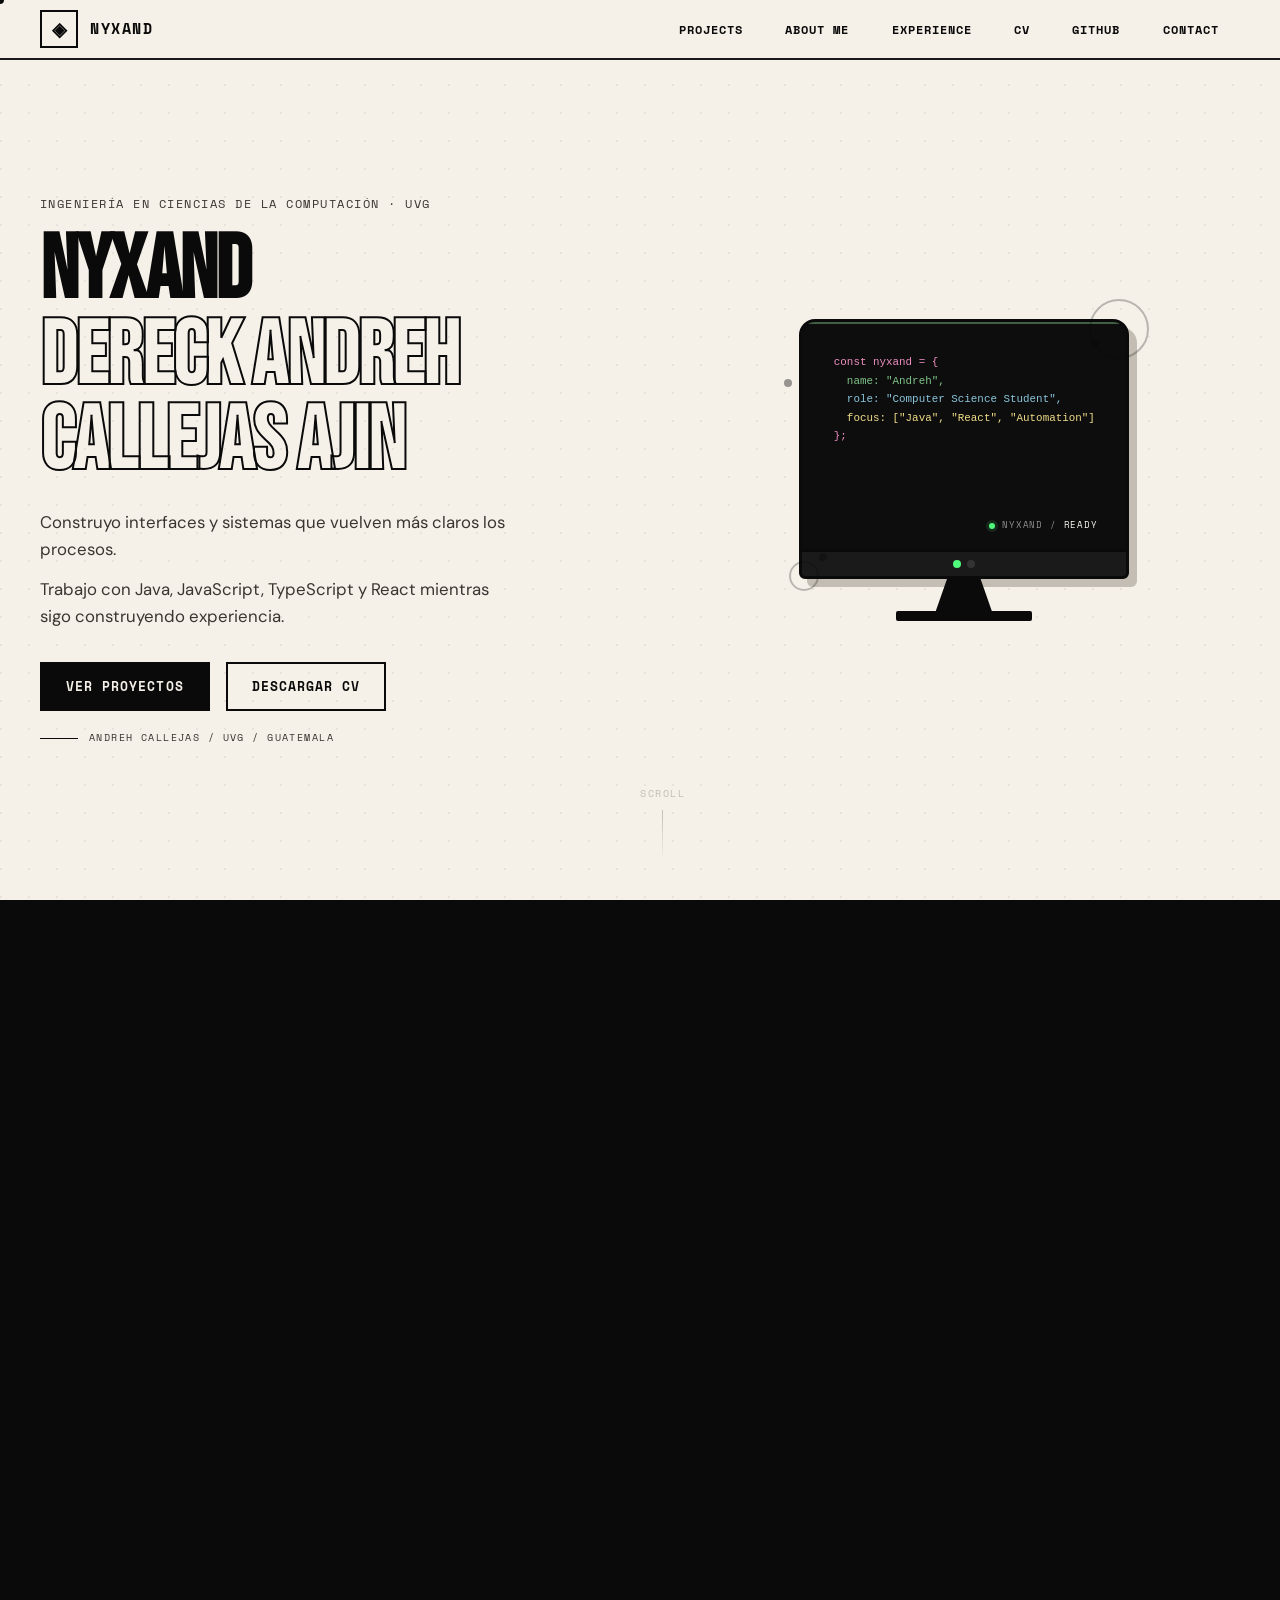
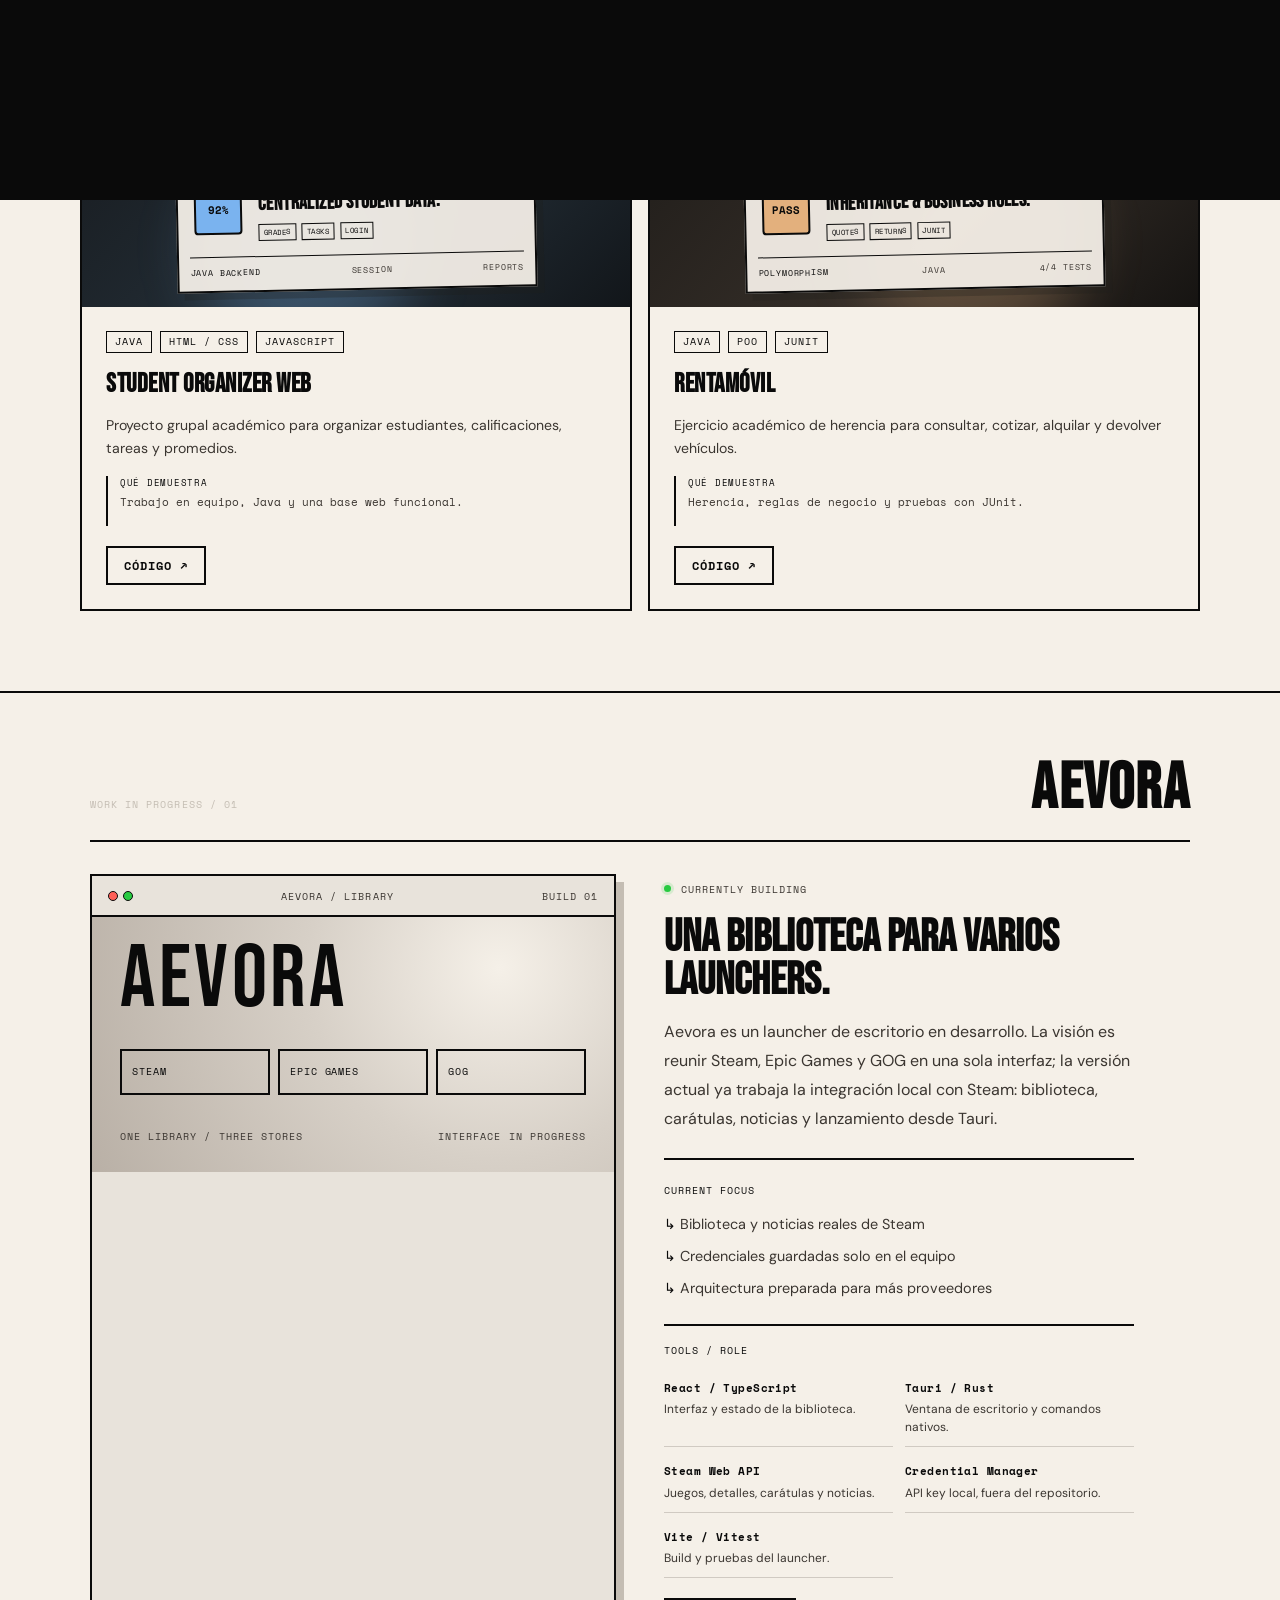
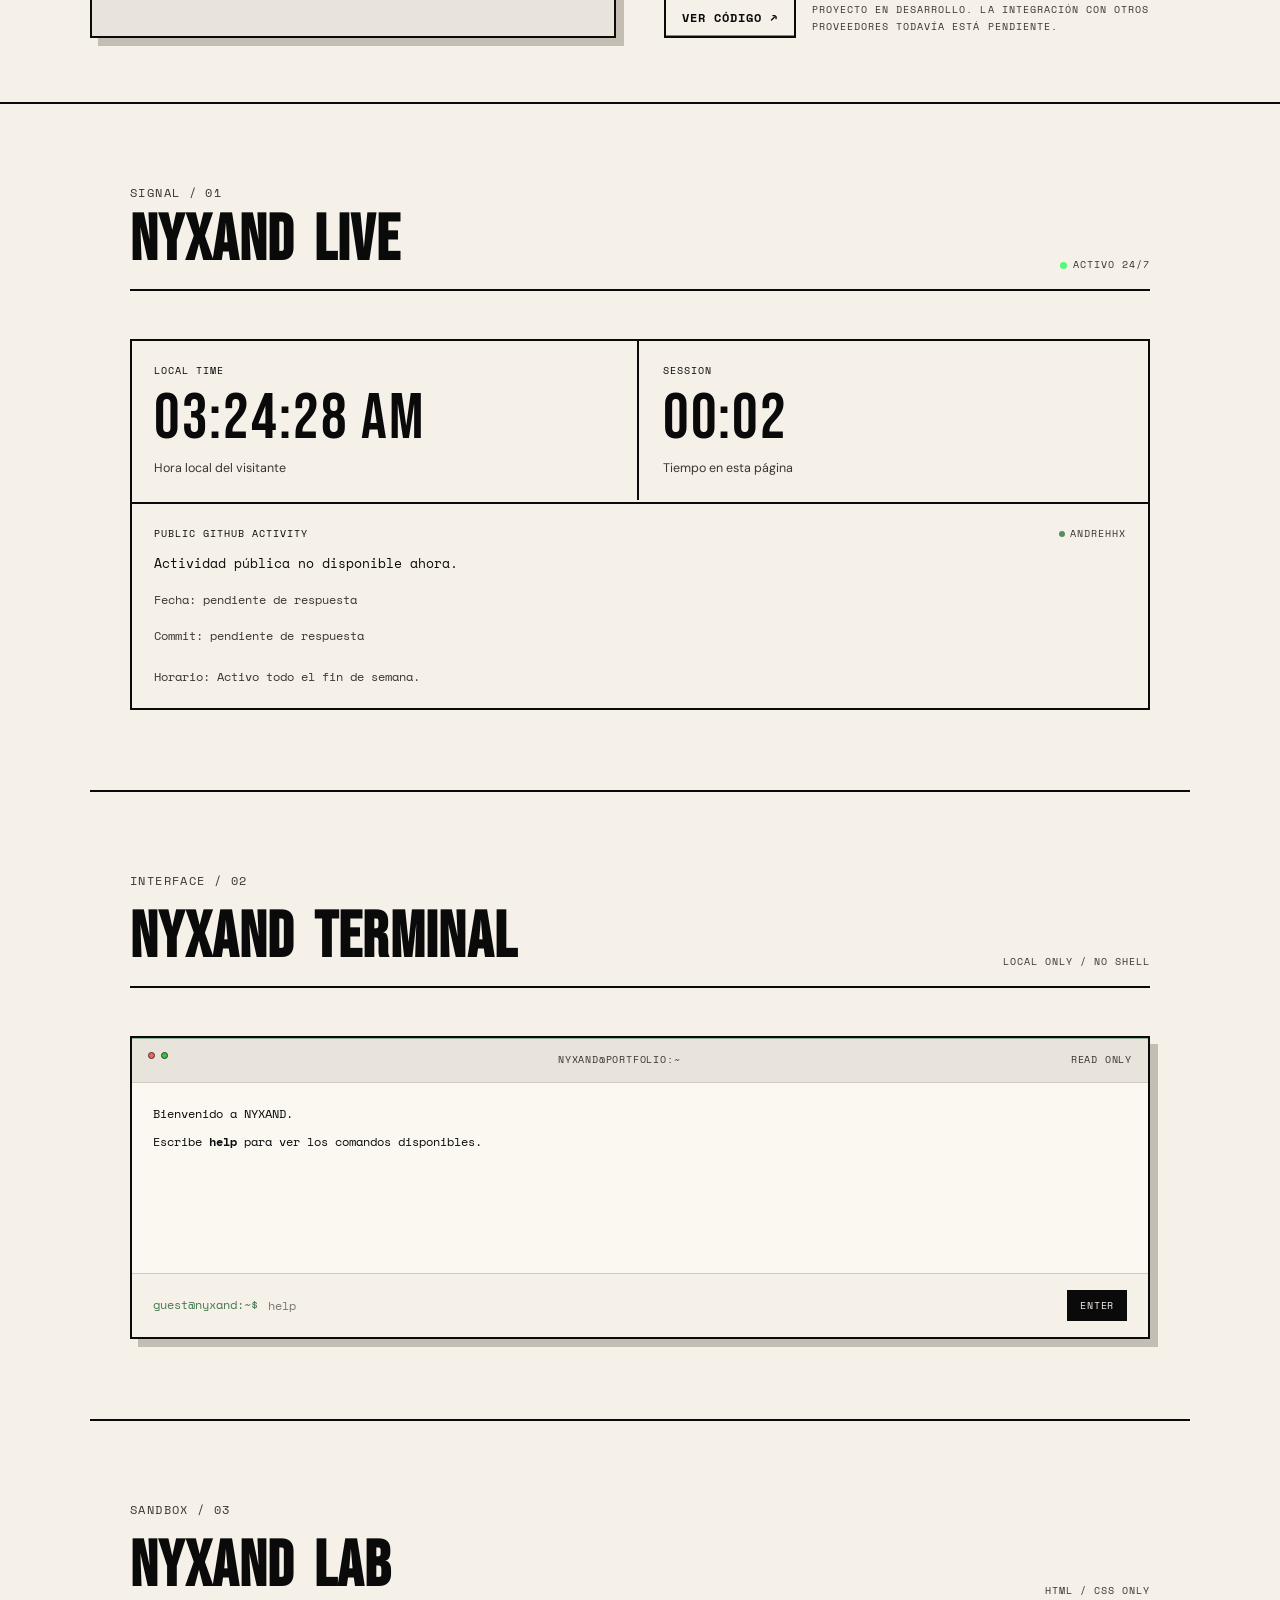
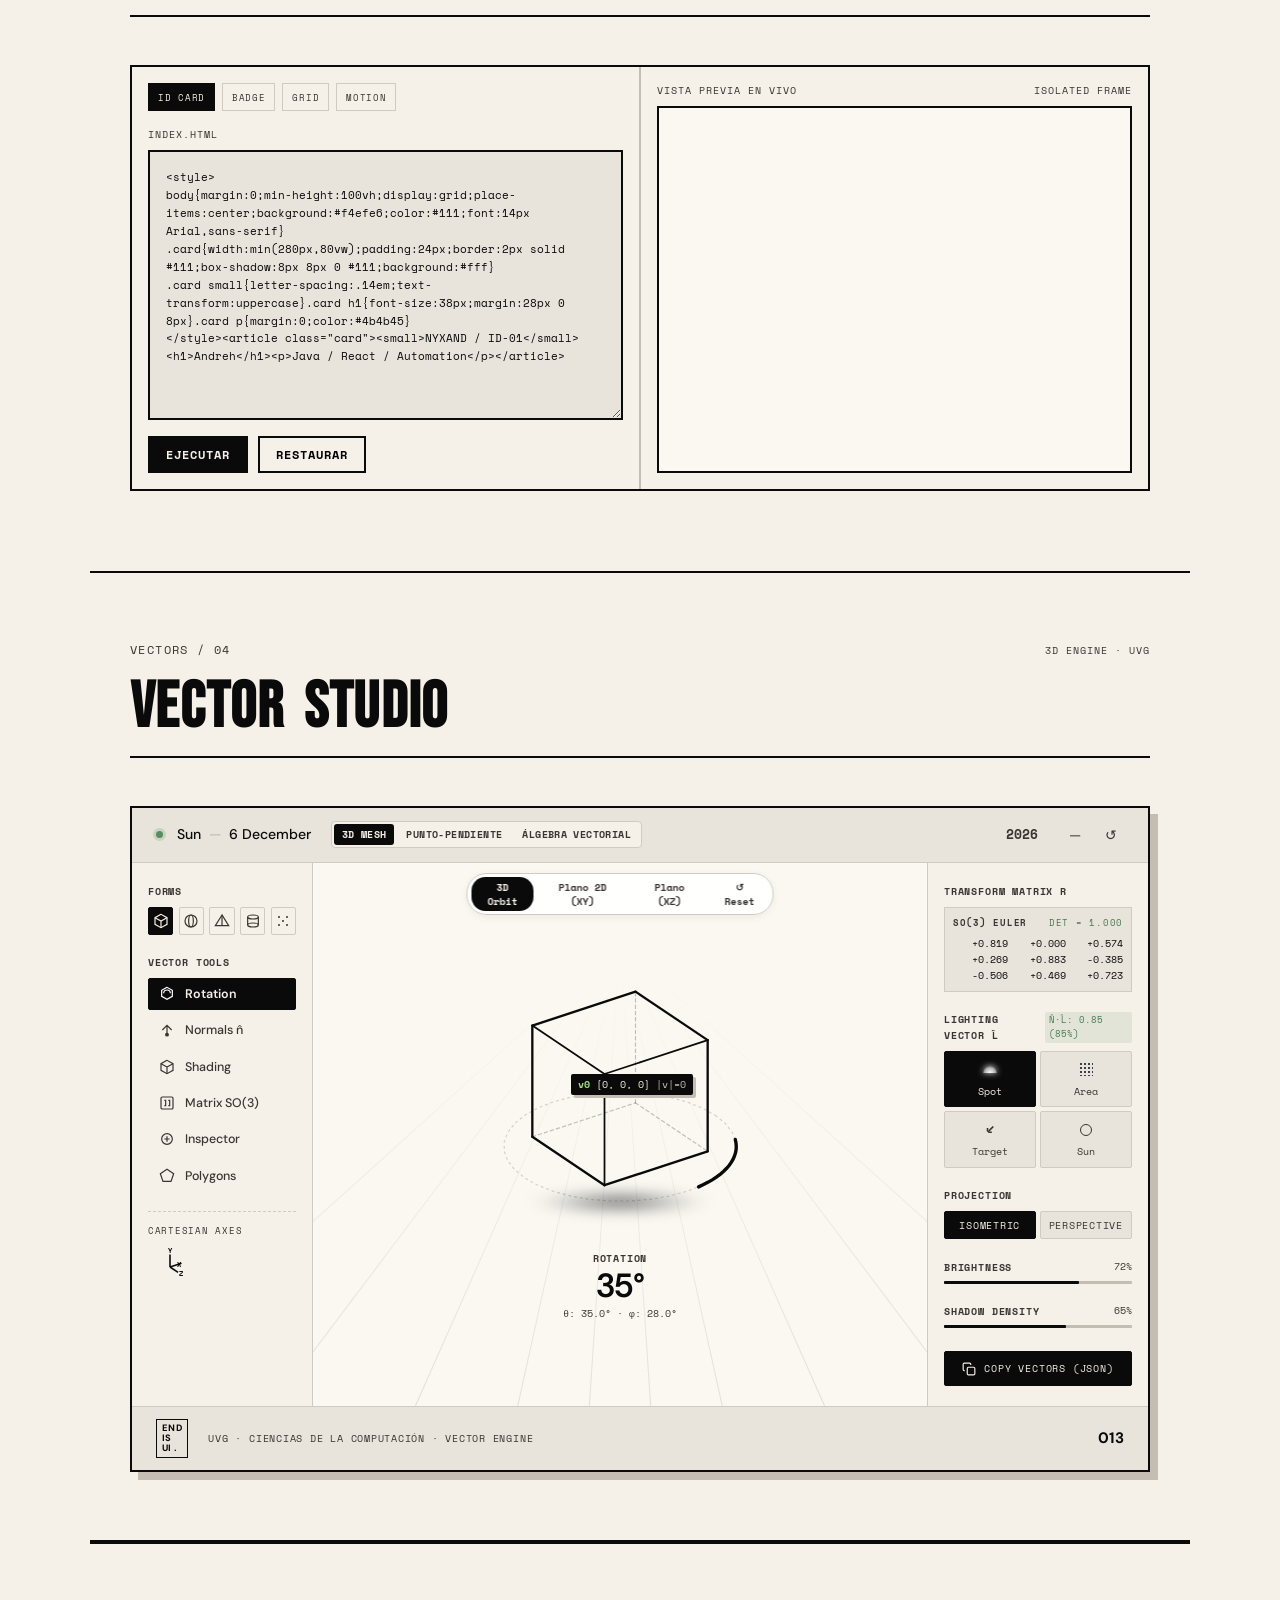
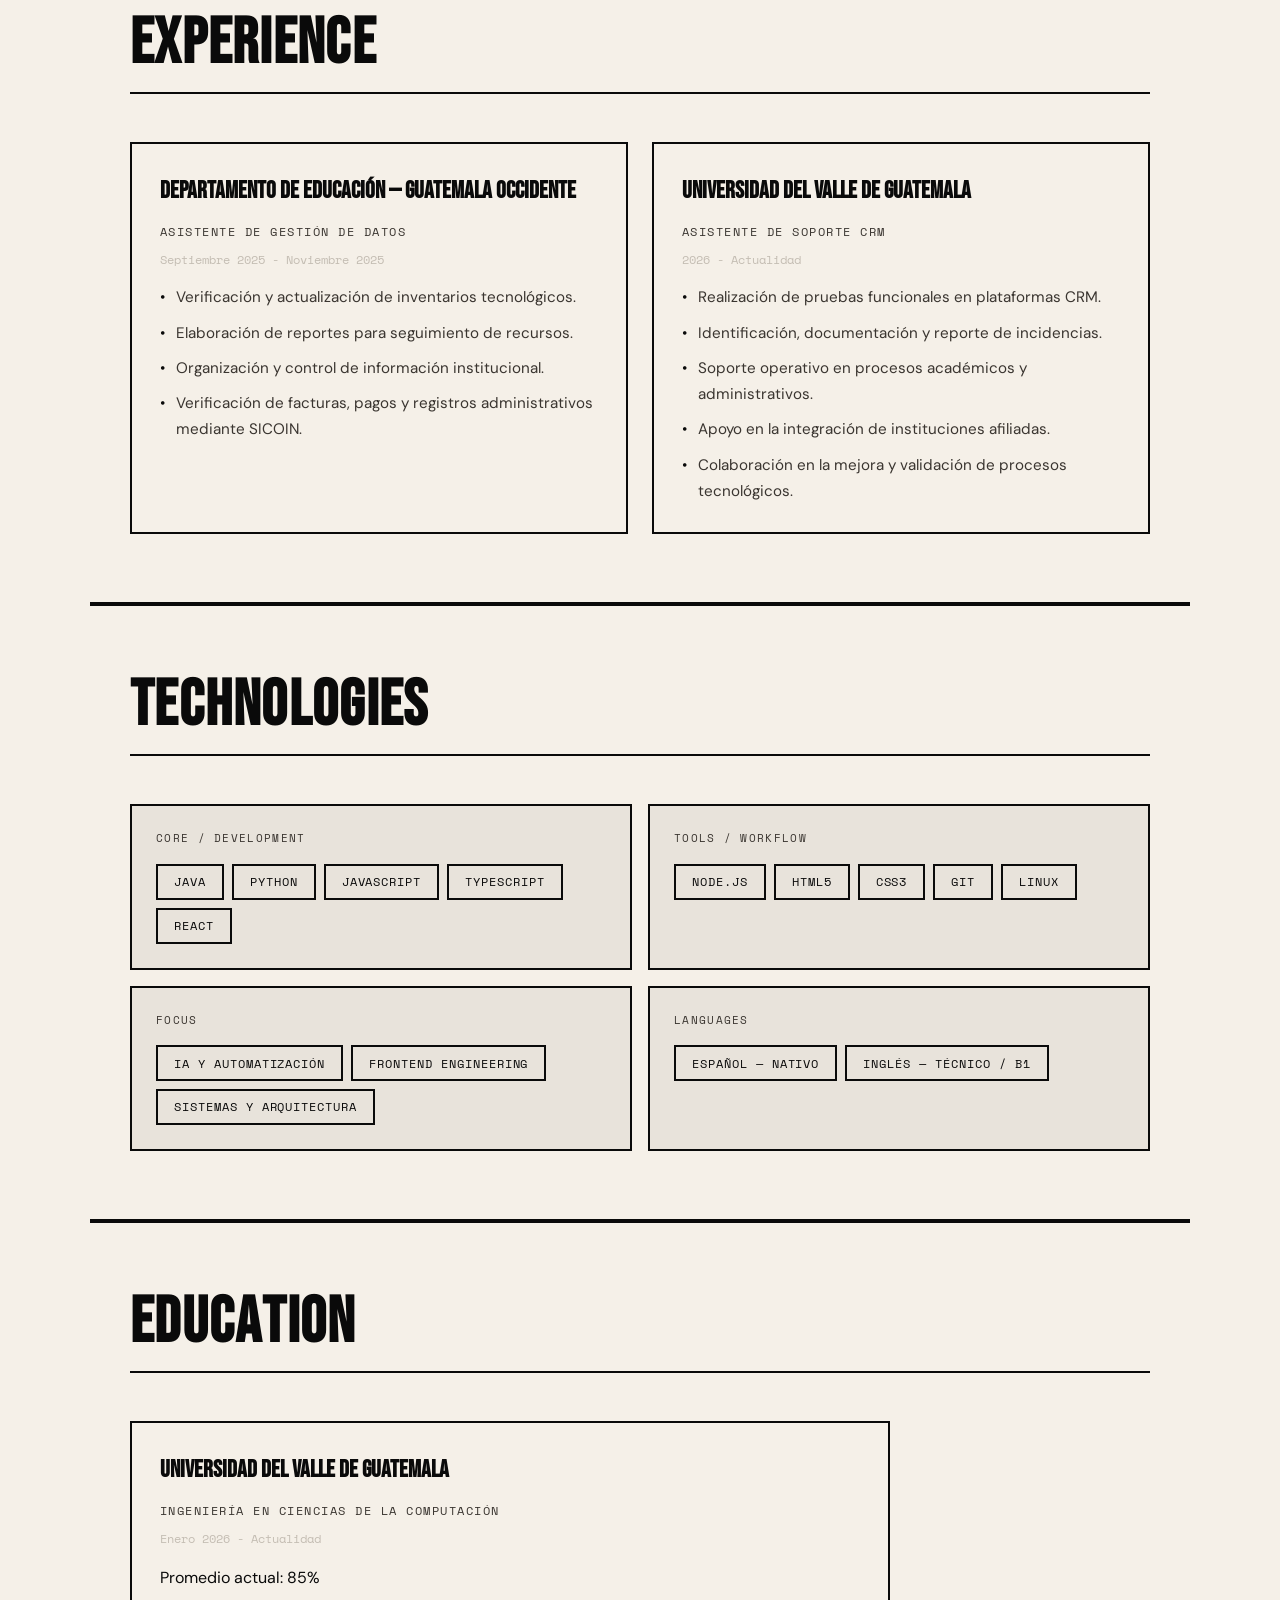
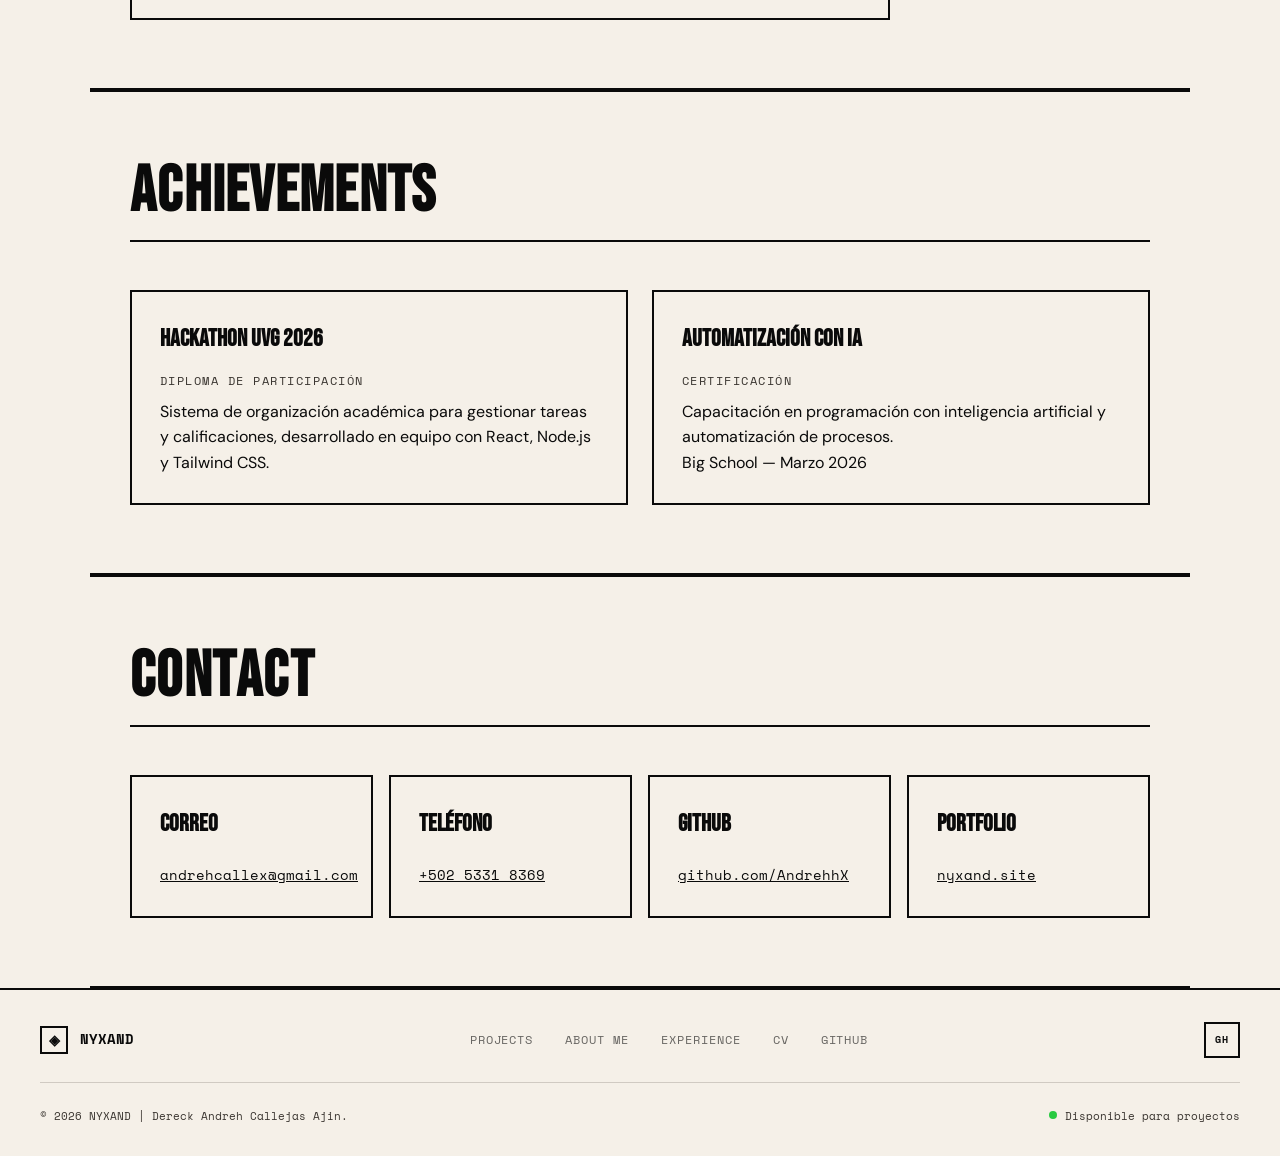
==== commit 8d637cae: "fix: resolve tab mode dataset mismatch and add bulletproof clipboard fallback" ====
--- a/index.html
+++ b/index.html
@@ -480,9 +480,9 @@
           <span class="v-status-dot" aria-hidden="true"></span>
           <div class="v-date" id="vDateDisplay"><span id="vDayName">Fri</span> <span class="v-dash">—</span> <span id="vDateStr">23 October</span></div>
           <div class="v-mode-tabs" role="tablist" aria-label="Modos Vector Studio">
-            <button type="button" class="v-mode-tab is-active" data-vmode="3d-mesh" role="tab" aria-selected="true">3D Mesh</button>
-            <button type="button" class="v-mode-tab" data-vmode="line-slope" role="tab" aria-selected="false">Punto-Pendiente</button>
-            <button type="button" class="v-mode-tab" data-vmode="vector-ops" role="tab" aria-selected="false">Álgebra Vectorial</button>
+            <button type="button" class="v-mode-tab is-active" data-mode="3d-mesh" data-vmode="3d-mesh" role="tab" aria-selected="true">3D Mesh</button>
+            <button type="button" class="v-mode-tab" data-mode="line-slope" data-vmode="line-slope" role="tab" aria-selected="false">Punto-Pendiente</button>
+            <button type="button" class="v-mode-tab" data-mode="vector-ops" data-vmode="vector-ops" role="tab" aria-selected="false">Álgebra Vectorial</button>
           </div>
         </div>
         <div class="v-controls">
@@ -1084,6 +1084,6 @@
   <div class="cursor-dot" id="cursorDot"></div>
   <div class="cursor-ring" id="cursorRing"></div>
 
-  <script src="js/main.js?v=latest-commit"></script>
+  <script src="js/main.js?v=20261023c"></script>
 </body>
 </html>
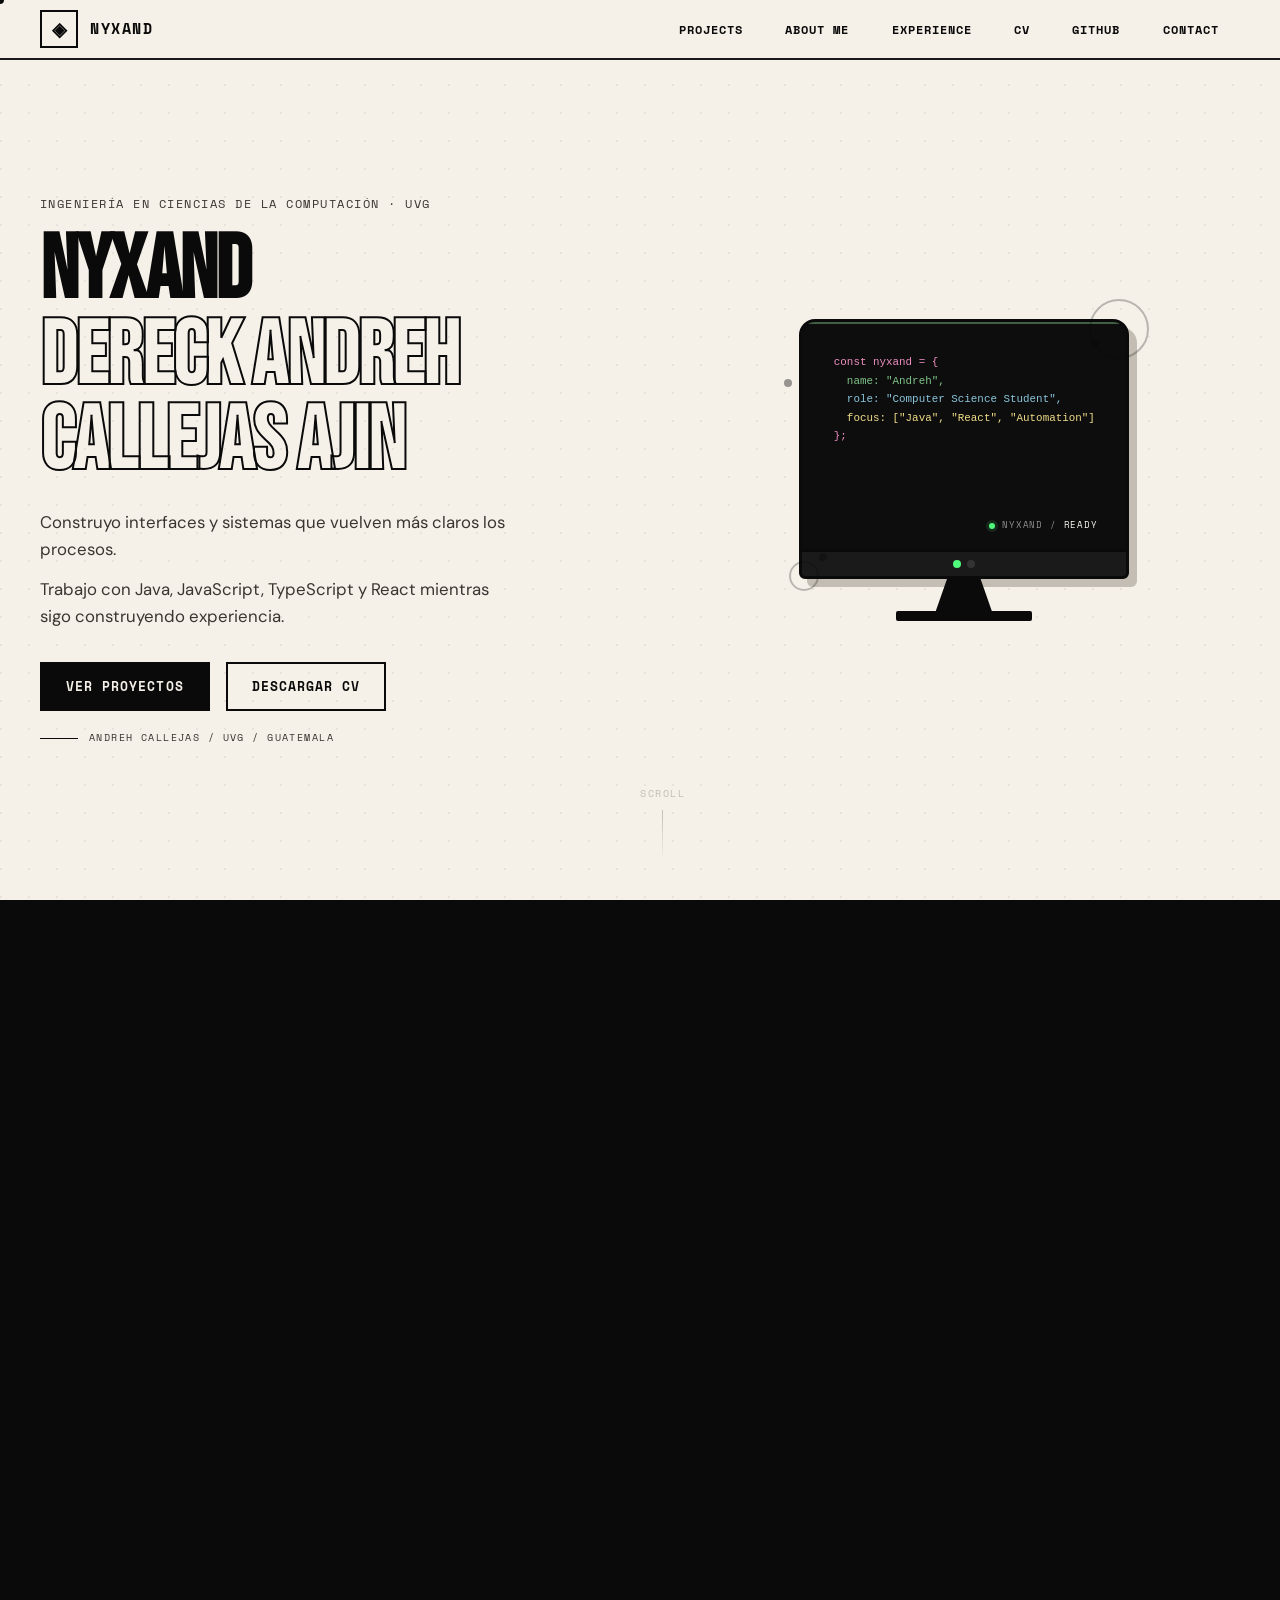
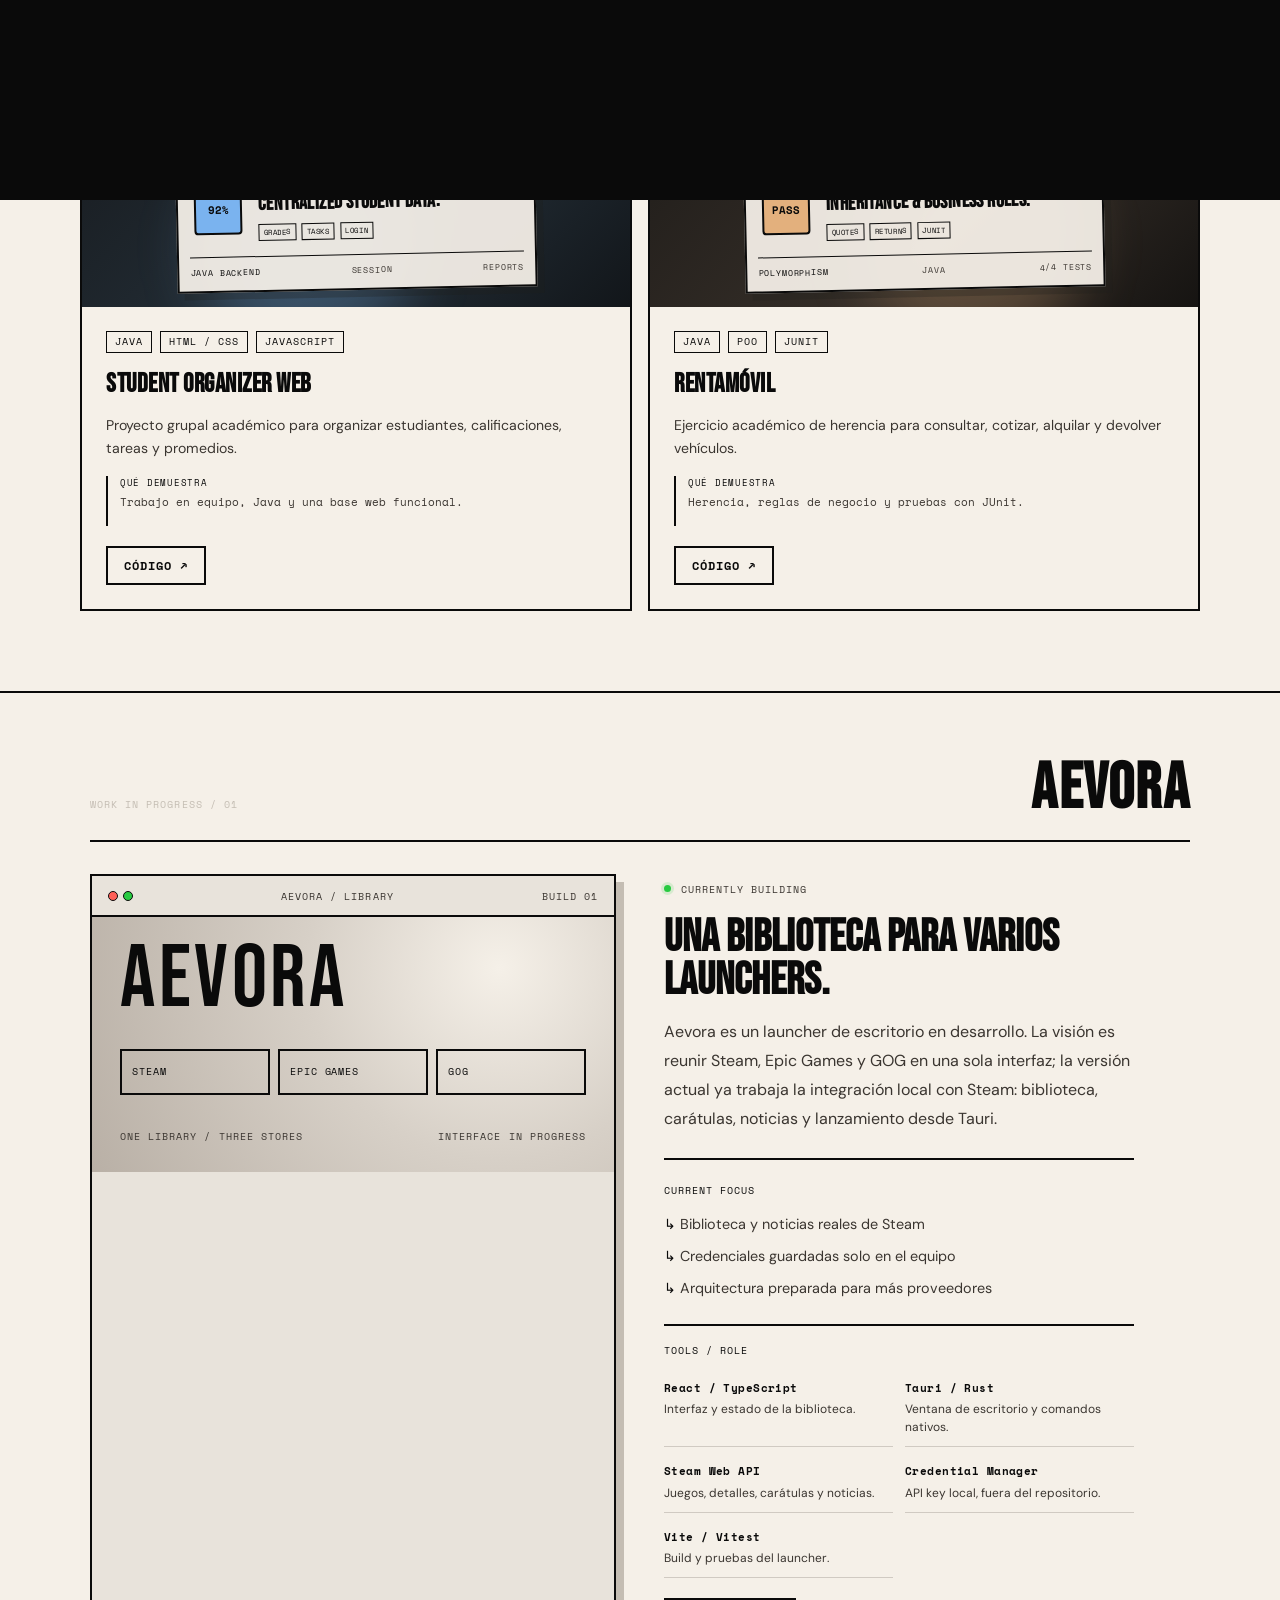
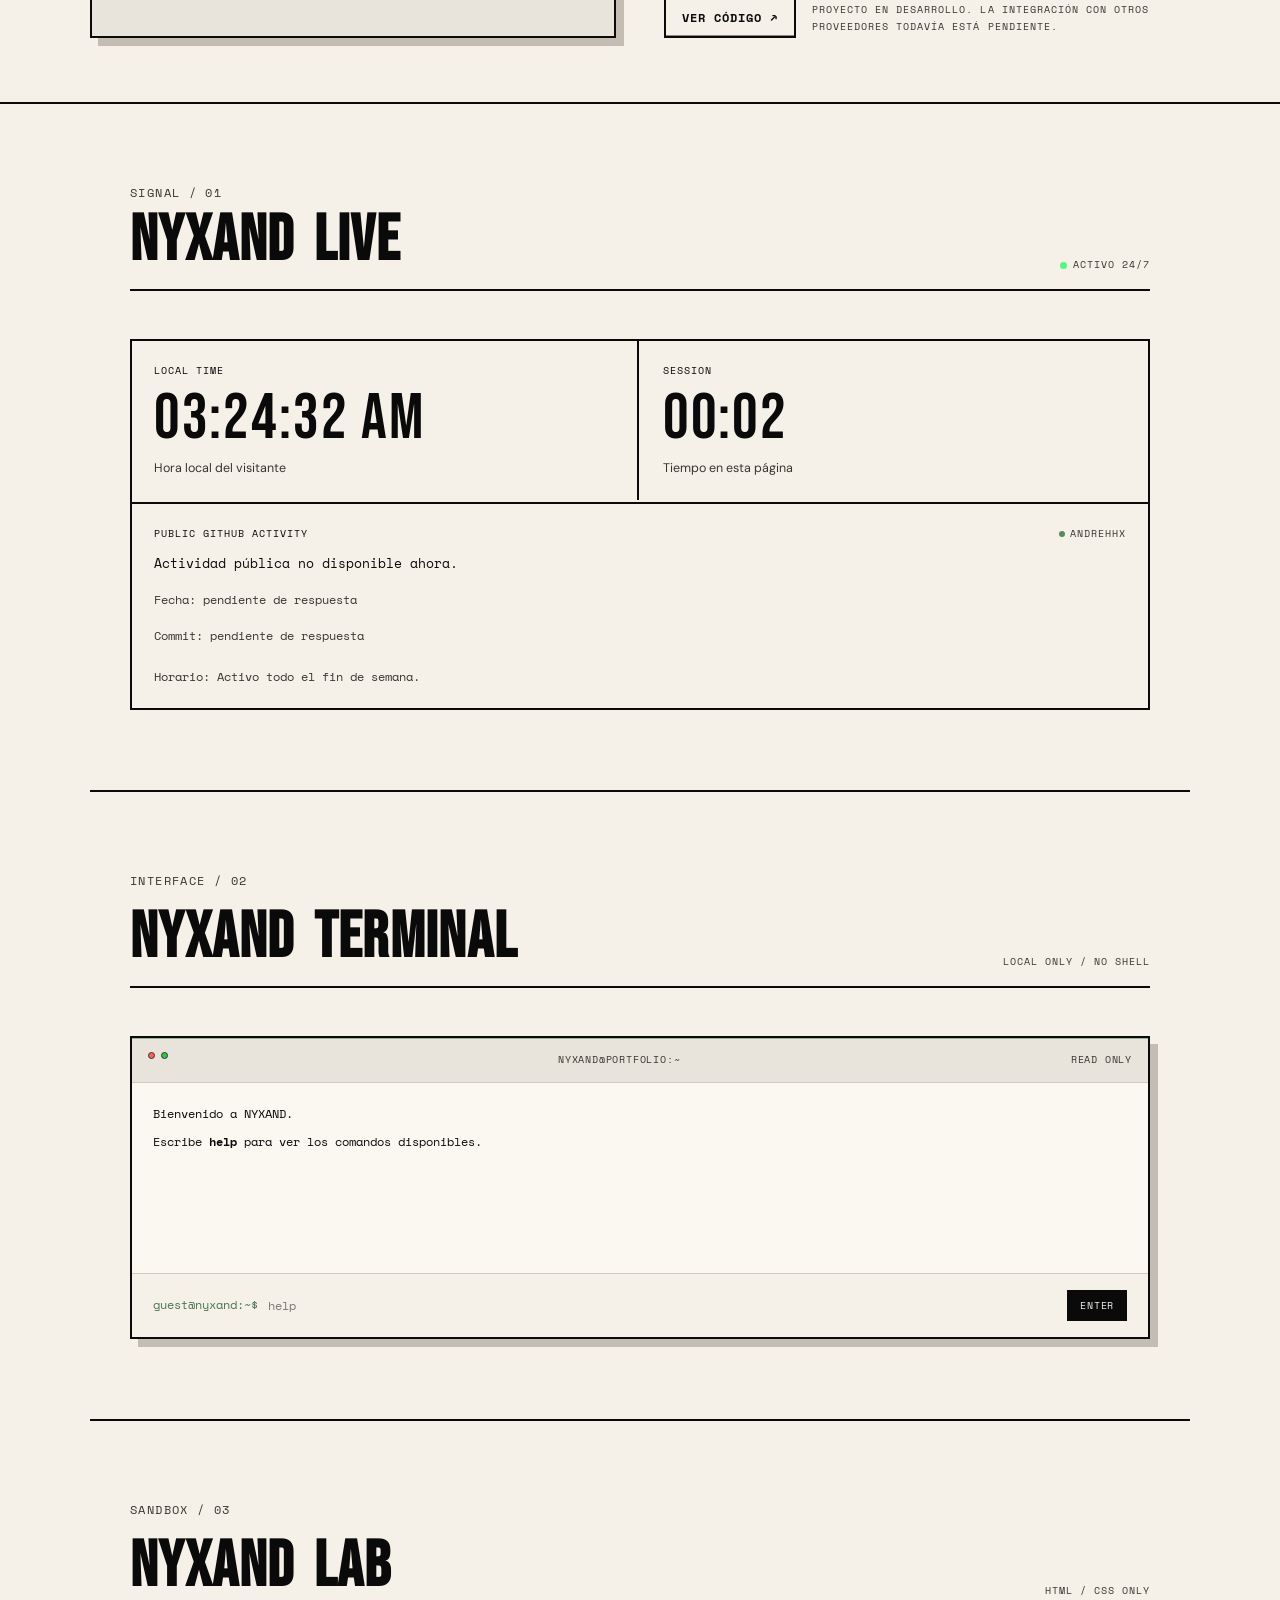
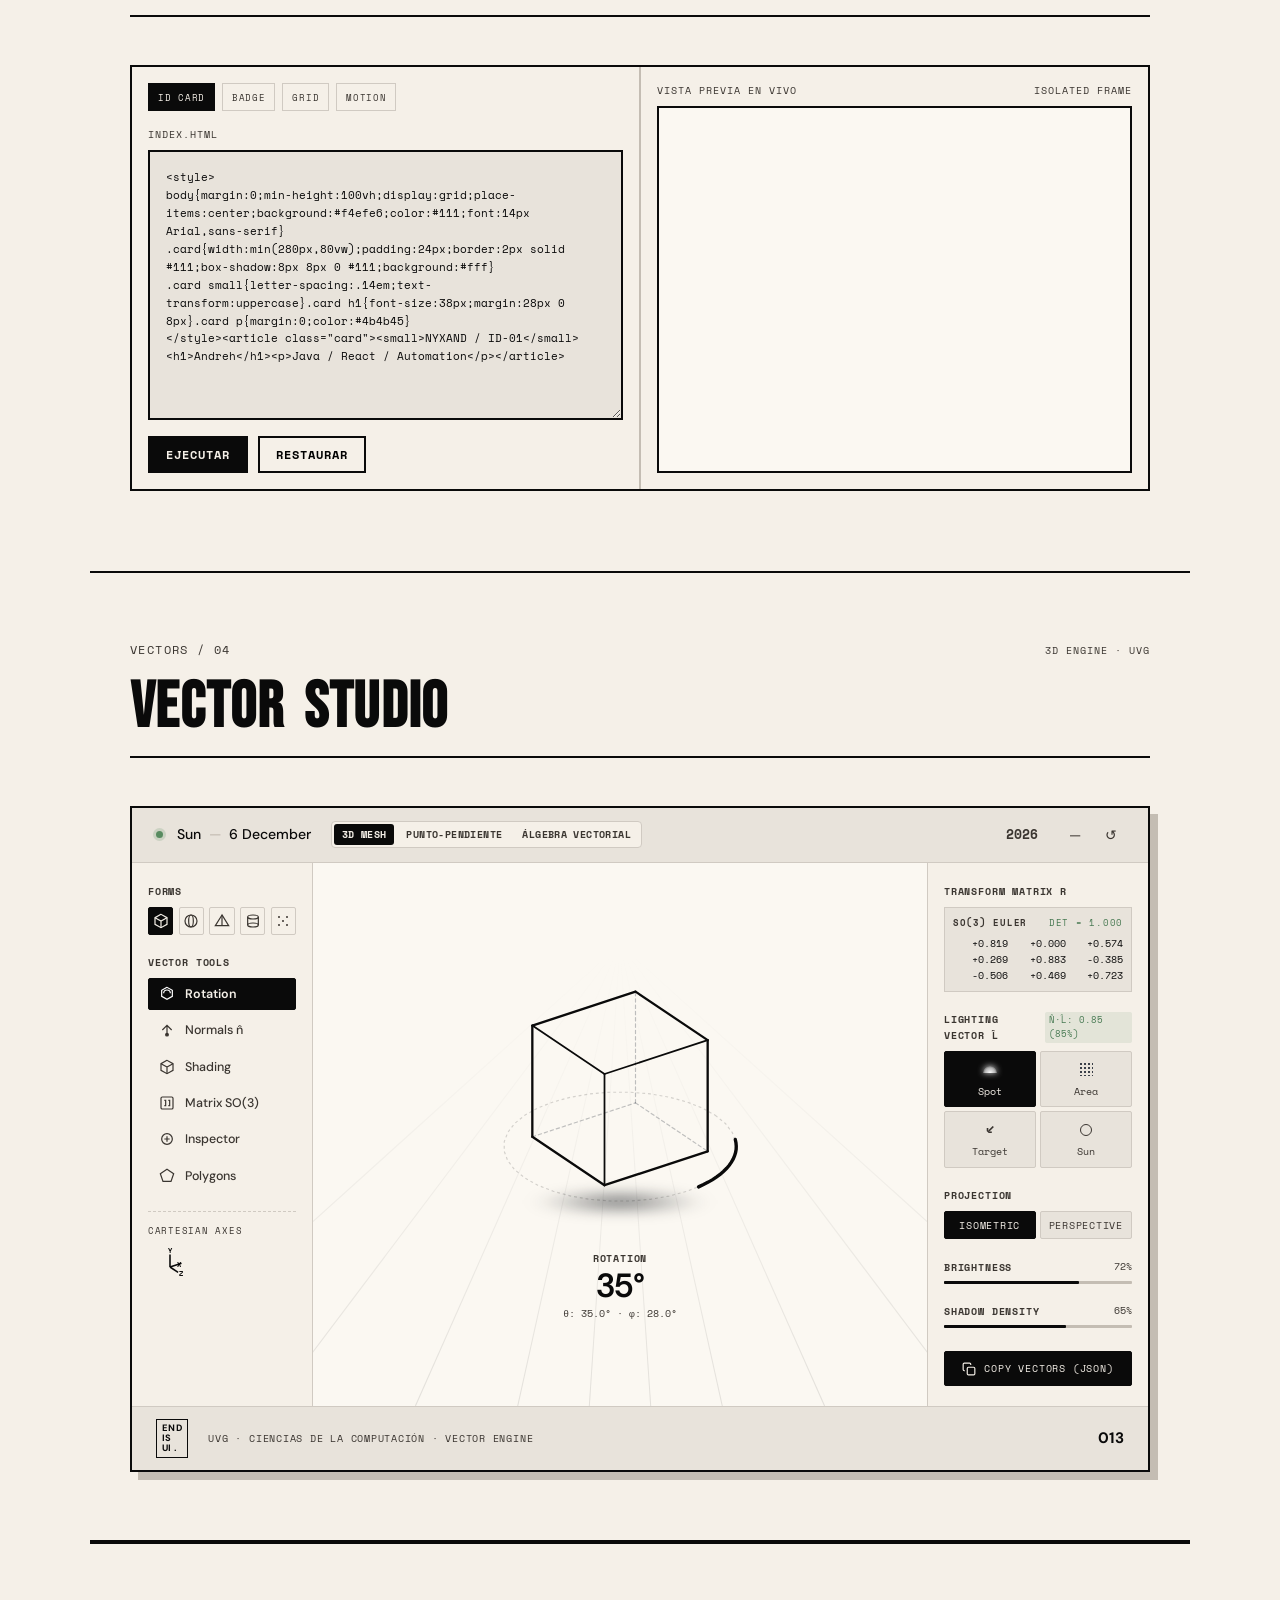
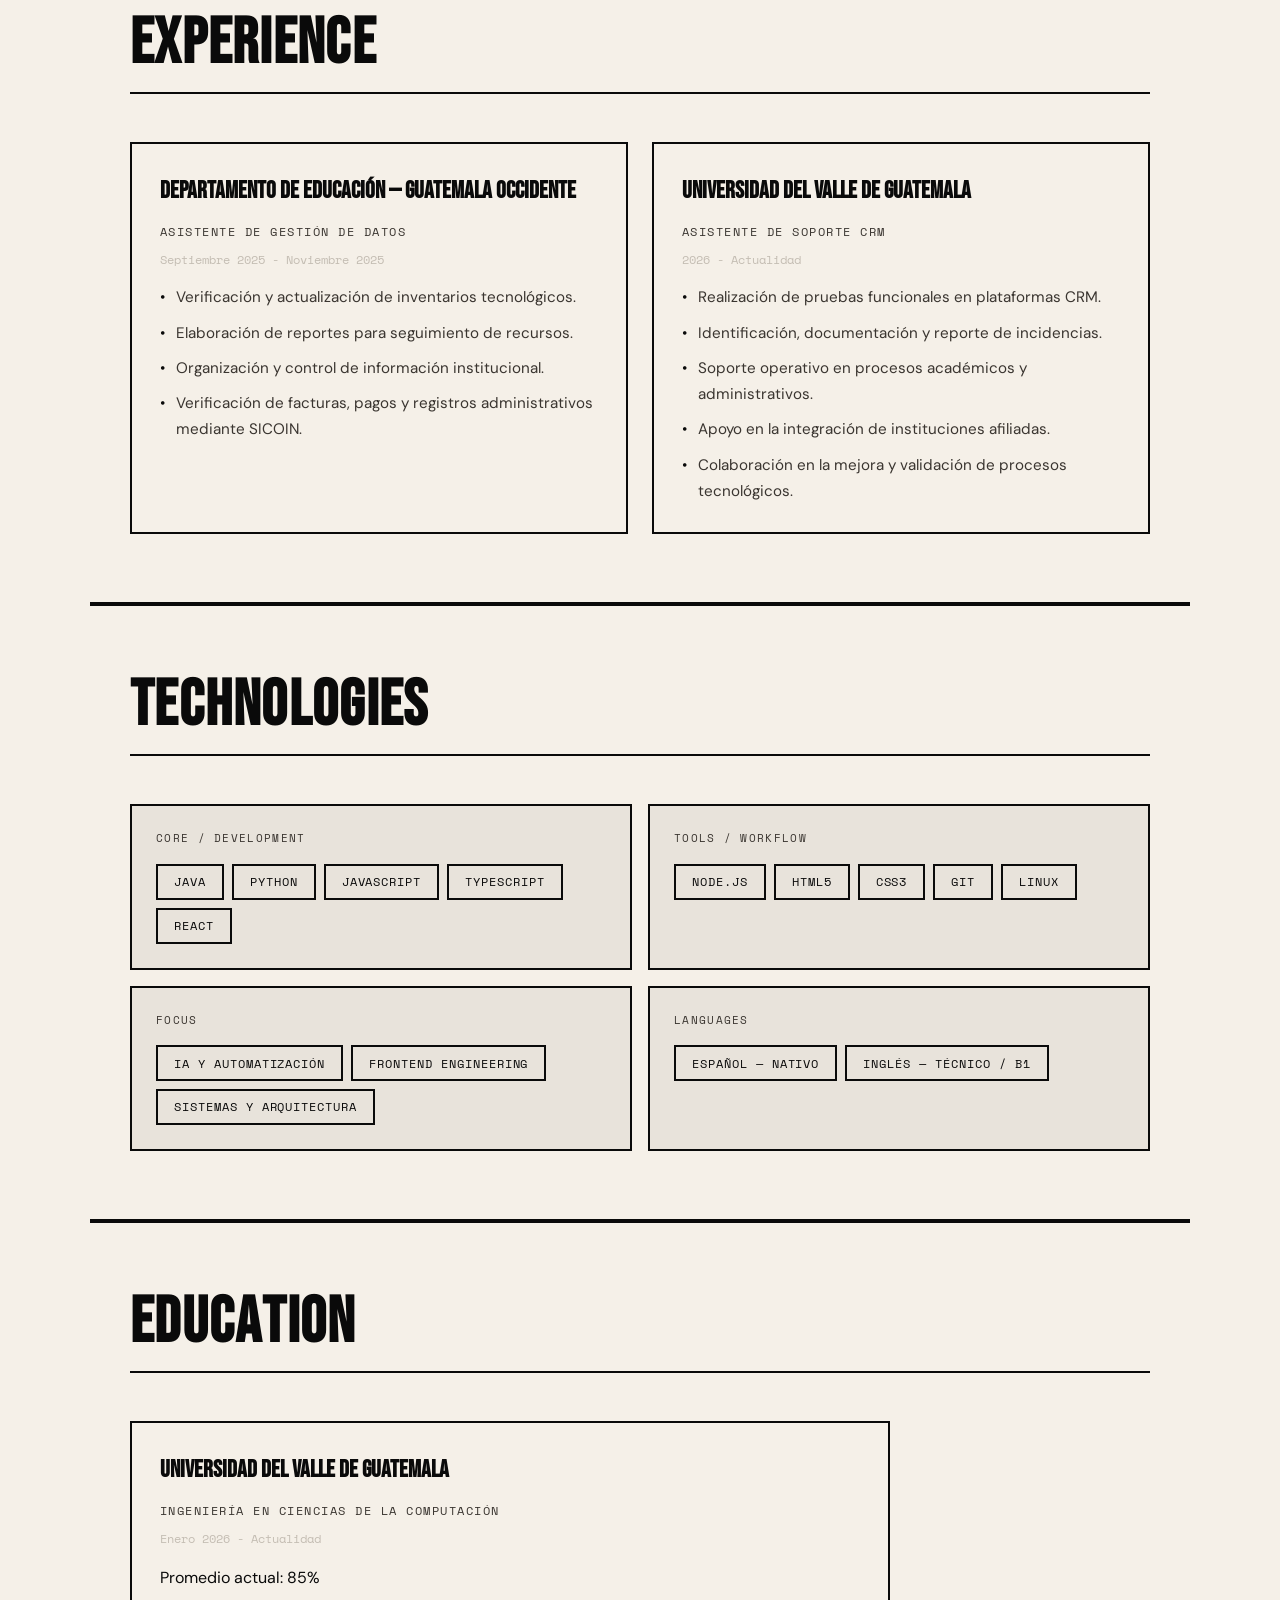
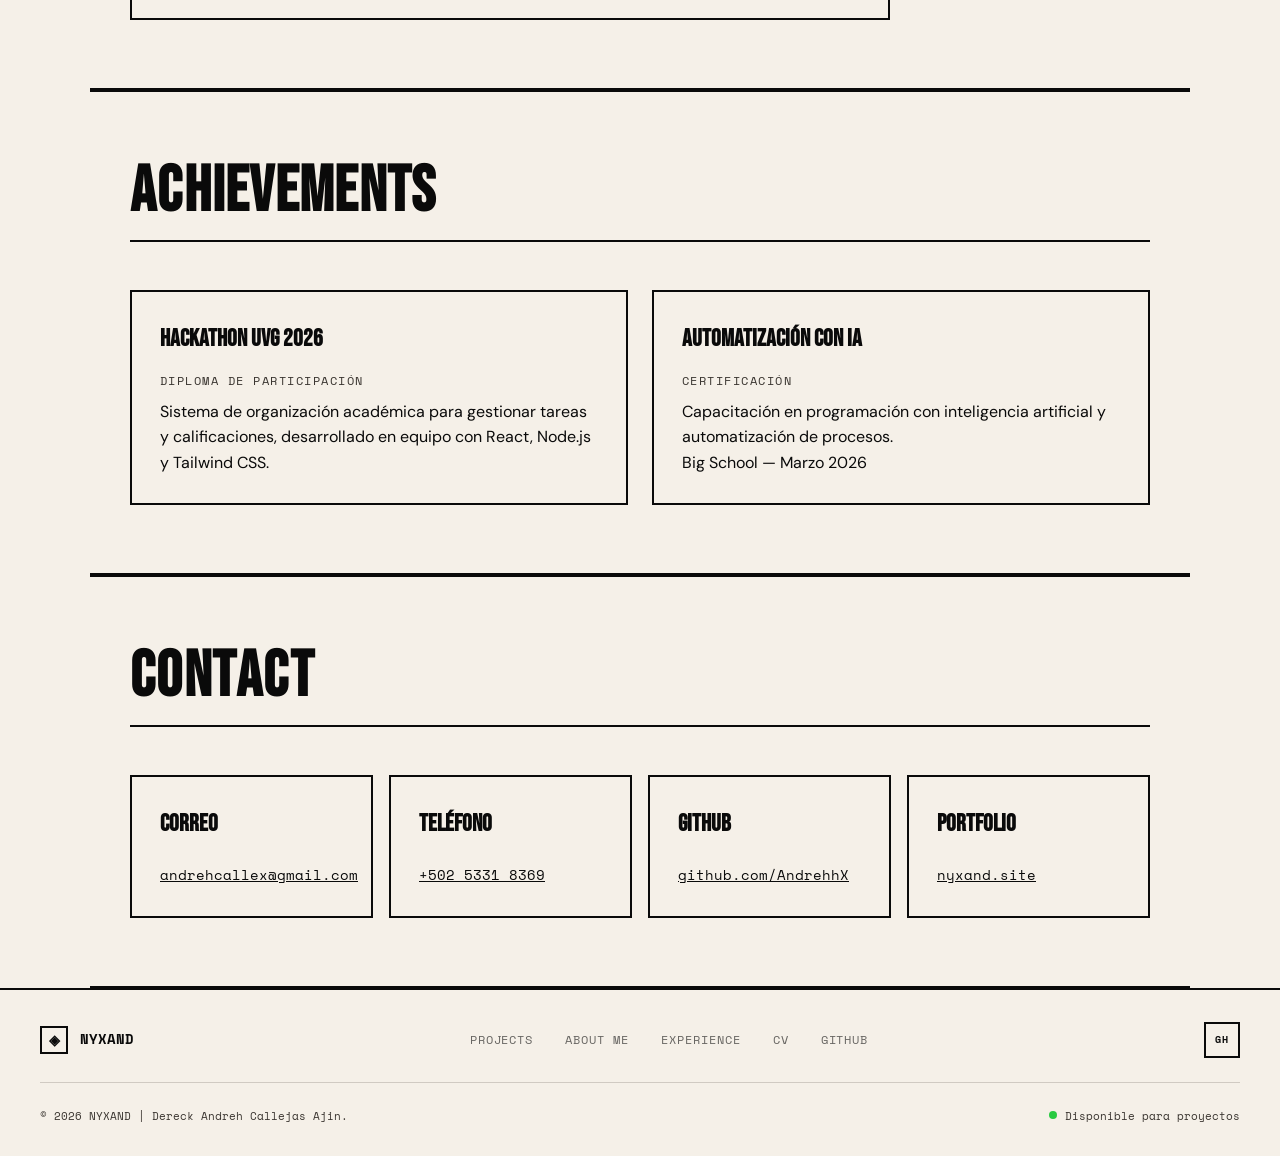
==== commit e0e75000: "fix(vector-studio): resolve view buttons, add orthogonal drop projections, expand vector operations " ====
--- a/index.html
+++ b/index.html
@@ -594,7 +594,7 @@
               </div>
             </div>
 
-            <div class="v-group" id="slopeGroup" hidden>
+            <div class="v-group" id="slopeGroup" hidden style="display: none;">
               <span class="v-label">Pendiente m (Δy / Δx)</span>
               <div class="v-coord-row">
                 <input type="text" id="slopeInput" value="-3/4" class="v-input-coord v-input-full" placeholder="-3/4 o -0.75" />
@@ -602,13 +602,14 @@
             </div>
 
             <div class="v-group">
-              <span class="v-label">Ejercicios Típicos</span>
-              <div class="v-presets-list">
-                <button type="button" class="v-preset-btn" data-linepreset="1">P₁(2, -1, 3) a P₂(5, 4, 1)</button>
-                <button type="button" class="v-preset-btn" data-linepreset="2">P(3, 4) con m = -3/4</button>
-                <button type="button" class="v-preset-btn" data-linepreset="3">P(0, 3) con m = 1.5</button>
-                <button type="button" class="v-preset-btn" data-linepreset="4">P₁(-3, 2, 0) a P₂(3, -2, 0)</button>
-              </div>
+              <span class="v-label">Cargar Ejercicio Típico</span>
+              <select id="vLinePresetSelect" class="v-preset-select" aria-label="Seleccionar ejercicio típico de recta">
+                <option value="" disabled selected>— Cargar ejercicio —</option>
+                <option value="1">1. Recta 3D: P₁(2,-1,3) a P₂(5,4,1)</option>
+                <option value="2">2. Punto-Pendiente: P(3,4) con m = -3/4</option>
+                <option value="3">3. Recta Intersección: P(0,3) con m = 1.5</option>
+                <option value="4">4. Recta Simétrica: P₁(-3,2) a P₂(3,-2)</option>
+              </select>
             </div>
           </div>
 
@@ -639,13 +640,33 @@
             </div>
 
             <div class="v-group">
-              <span class="v-label">Ejercicios Típicos</span>
-              <div class="v-presets-list">
-                <button type="button" class="v-preset-btn" data-vecpreset="ortho">Ortogonales (A·B = 0)</button>
-                <button type="button" class="v-preset-btn" data-vecpreset="cross">Producto Cruz & Área</button>
-                <button type="button" class="v-preset-btn" data-vecpreset="angle">Ángulo 45° entre A y B</button>
-                <button type="button" class="v-preset-btn" data-vecpreset="parallel">Paralelos (A × B = 0)</button>
-              </div>
+              <span class="v-label">Multiplicadores Escalares</span>
+              <div class="v-coord-row">
+                <div class="v-coord-field"><label>Escalar k_A</label><input type="number" step="any" id="vKa" value="1" class="v-input-coord" /></div>
+                <div class="v-coord-field"><label>Escalar k_B</label><input type="number" step="any" id="vKb" value="1" class="v-input-coord" /></div>
+              </div>
+            </div>
+
+            <div class="v-group">
+              <span class="v-label">Capas en Canvas</span>
+              <div class="v-layer-toggles">
+                <label class="v-layer-chip"><input type="checkbox" id="layerSum" checked /><span>Suma A⃗+B⃗</span></label>
+                <label class="v-layer-chip"><input type="checkbox" id="layerDiff" /><span>Resta A⃗-B⃗</span></label>
+                <label class="v-layer-chip"><input type="checkbox" id="layerCross" checked /><span>Cruz A⃗×B⃗</span></label>
+                <label class="v-layer-chip"><input type="checkbox" id="layerGramSchmidt" checked /><span>Gram-Schmidt</span></label>
+              </div>
+            </div>
+
+            <div class="v-group">
+              <span class="v-label">Cargar Ejercicio Típico</span>
+              <select id="vVecPresetSelect" class="v-preset-select" aria-label="Seleccionar ejercicio típico de vectores">
+                <option value="" disabled selected>— Cargar ejercicio —</option>
+                <option value="ortho">1. Ortogonales: A · B = 0 (θ = 90°)</option>
+                <option value="cross">2. Producto Cruz & Área (A × B)</option>
+                <option value="angle">3. Ángulo de 45° entre A y B</option>
+                <option value="parallel">4. Paralelos: A × B = 0 (θ = 0°)</option>
+                <option value="pythagoras">5. Teorema de Pitágoras Vectorial</option>
+              </select>
             </div>
           </div>
         </aside>
@@ -804,14 +825,14 @@
           <!-- Right Pane 2: Punto-Pendiente & Recta Verification -->
           <div class="v-right-pane v-right-line" id="vRightLine" hidden>
             <div class="v-group">
-              <span class="v-label">Verificación de Ejercicio</span>
-              <div class="v-calc-card">
+              <span class="v-label">Métricas Principales</span>
+              <div class="v-calc-card v-calc-grid-2col">
                 <div class="v-calc-item">
                   <span class="v-calc-title">Vector Director v⃗</span>
                   <span class="v-calc-val" id="calcLineVec">⟨3, 5, -2⟩</span>
                 </div>
                 <div class="v-calc-item">
-                  <span class="v-calc-title">Norma / Distancia ‖v⃗‖</span>
+                  <span class="v-calc-title">Norma ‖v⃗‖</span>
                   <span class="v-calc-val" id="calcLineMag">6.164 u</span>
                 </div>
                 <div class="v-calc-item">
@@ -819,9 +840,15 @@
                   <span class="v-calc-val" id="calcLineUnit">⟨0.487, 0.811, -0.324⟩</span>
                 </div>
                 <div class="v-calc-item">
-                  <span class="v-calc-title">Pendiente 2D (m) & Inclinación</span>
-                  <span class="v-calc-val" id="calcLineSlope">m = 1.667 (θ ≈ 59.04°)</span>
-                </div>
+                  <span class="v-calc-title">Pendiente (m) & Inclinación</span>
+                  <span class="v-calc-val" id="calcLineSlope">m = 5/3 (θ ≈ 59.04°)</span>
+                </div>
+              </div>
+            </div>
+
+            <div class="v-group">
+              <span class="v-label">Ecuaciones de la Recta</span>
+              <div class="v-calc-card">
                 <div class="v-calc-item">
                   <span class="v-calc-title">Ecuación Punto-Pendiente</span>
                   <div class="v-calc-eq" id="calcEqPointSlope">y - (-1) = (5/3)(x - 2)</div>
@@ -857,10 +884,10 @@
           <!-- Right Pane 3: Álgebra Vectorial Verification -->
           <div class="v-right-pane v-right-vecs" id="vRightVecs" hidden>
             <div class="v-group">
-              <span class="v-label">Operaciones Vectoriales</span>
-              <div class="v-calc-card">
-                <div class="v-calc-item">
-                  <span class="v-calc-title">Normas ‖A⃗‖ y ‖B⃗‖</span>
+              <span class="v-label">Métricas y Álgebra Escalar</span>
+              <div class="v-calc-card v-calc-grid-2col">
+                <div class="v-calc-item">
+                  <span class="v-calc-title">Normas ‖A⃗‖ / ‖B⃗‖</span>
                   <span class="v-calc-val" id="calcVecNorms">‖A⃗‖: 4.123 · ‖B⃗‖: 2.236</span>
                 </div>
                 <div class="v-calc-item">
@@ -868,27 +895,50 @@
                   <span class="v-calc-val" id="calcVecDot">A⃗ · B⃗ = +4.000</span>
                 </div>
                 <div class="v-calc-item">
-                  <div class="v-label-row">
-                    <span class="v-calc-title">Ángulo θ entre A⃗ y B⃗</span>
-                    <span class="v-status-badge v-status-neutral" id="calcVecRelBadge">Ángulo Agudo</span>
-                  </div>
-                  <span class="v-calc-val" id="calcVecAngle">θ = 64.34° (1.123 rad)</span>
+                  <span class="v-calc-title">Ángulo θ</span>
+                  <span class="v-calc-val" id="calcVecAngle">θ = 64.34°</span>
+                </div>
+                <div class="v-calc-item">
+                  <span class="v-calc-title">Diagnóstico</span>
+                  <span class="v-status-badge v-status-neutral" id="calcVecRelBadge">Ángulo Agudo</span>
+                </div>
+                <div class="v-calc-item">
+                  <span class="v-calc-title">Norma Suma ‖A⃗ + B⃗‖</span>
+                  <span class="v-calc-val" id="calcVecSumNorm">5.000 u</span>
+                </div>
+                <div class="v-calc-item">
+                  <span class="v-calc-title">Distancia ‖A⃗ - B⃗‖</span>
+                  <span class="v-calc-val" id="calcVecDiffNorm">3.742 u</span>
+                </div>
+              </div>
+            </div>
+
+            <div class="v-group">
+              <span class="v-label">Operaciones y Descomposición</span>
+              <div class="v-calc-card">
+                <div class="v-calc-item">
+                  <span class="v-calc-title">Vector Resultante A⃗ + B⃗</span>
+                  <div class="v-calc-eq" id="calcVecSum">⟨5, -2, 1⟩</div>
+                </div>
+                <div class="v-calc-item">
+                  <span class="v-calc-title">Vector Diferencia A⃗ - B⃗</span>
+                  <div class="v-calc-eq" id="calcVecDiff">⟨1, -2, 3⟩</div>
                 </div>
                 <div class="v-calc-item">
                   <span class="v-calc-title">Producto Cruz A⃗ × B⃗ (Normal)</span>
                   <div class="v-calc-eq" id="calcVecCross">⟨2, 7, 4⟩</div>
                 </div>
                 <div class="v-calc-item">
-                  <span class="v-calc-title">Área Paralelogramo ‖A⃗ × B⃗‖</span>
-                  <span class="v-calc-val" id="calcVecArea">Área = 8.307 u²</span>
-                </div>
-                <div class="v-calc-item">
-                  <span class="v-calc-title">Área Triángulo (½ ‖A⃗ × B⃗‖)</span>
-                  <span class="v-calc-val" id="calcVecTriArea">Área = 4.153 u²</span>
-                </div>
-                <div class="v-calc-item">
-                  <span class="v-calc-title">Proyección Ortogonal proy_B⃗(A⃗)</span>
+                  <span class="v-calc-title">Área Paralelogramo & Triángulo</span>
+                  <span class="v-calc-val" id="calcVecArea">Paralelogramo: 8.307 u² · Triángulo: 4.153 u²</span>
+                </div>
+                <div class="v-calc-item">
+                  <span class="v-calc-title">Proyección Paralela proy_B⃗(A⃗)</span>
                   <div class="v-calc-eq" id="calcVecProj">⟨1.600, 0.000, -0.800⟩</div>
+                </div>
+                <div class="v-calc-item">
+                  <span class="v-calc-title">Componente Ortogonal A⃗_⊥ (Gram-Schmidt)</span>
+                  <div class="v-calc-eq" id="calcVecOrthoComp">⟨1.400, -2.000, 2.800⟩</div>
                 </div>
               </div>
             </div>
--- a/css/style.css
+++ b/css/style.css
@@ -1932,7 +1932,7 @@
   gap: 1.2rem;
   width: 100%;
 }
-.v-pane[hidden], .v-right-pane[hidden] {
+.v-pane[hidden], .v-right-pane[hidden], .v-group[hidden], .v-coord-field[hidden], [hidden] {
   display: none !important;
 }
 
@@ -2062,39 +2062,97 @@
 .dot-b { background: #d97706; }
 .dot-c { background: #16a34a; }
 
+/* Preset Dropdown Select (UI/UX Pro Max Anti-Bloat) */
+.v-preset-select {
+  width: 100%;
+  font-family: var(--font-mono);
+  font-size: 0.68rem;
+  font-weight: 600;
+  padding: 6px 8px;
+  background: var(--white);
+  border: 1px solid var(--border-light);
+  border-radius: 4px;
+  color: var(--black);
+  cursor: pointer;
+  outline: none;
+  transition: all 0.15s ease;
+}
+.v-preset-select:focus,
+.v-preset-select:hover {
+  border-color: var(--black);
+  box-shadow: 0 0 0 2px rgba(10, 10, 10, 0.08);
+}
+
+/* Layer toggles for Vectors */
+.v-layer-toggles {
+  display: flex;
+  flex-wrap: wrap;
+  gap: 0.35rem;
+}
+.v-layer-chip {
+  display: inline-flex;
+  align-items: center;
+  gap: 0.3rem;
+  font-family: var(--font-mono);
+  font-size: 0.58rem;
+  font-weight: 600;
+  background: #f7f8fa;
+  border: 1px solid var(--border-light);
+  padding: 3px 7px;
+  border-radius: 12px;
+  cursor: pointer;
+  user-select: none;
+  transition: all 0.15s ease;
+  color: var(--gray-dark);
+}
+.v-layer-chip:hover {
+  border-color: var(--black);
+  color: var(--black);
+  background: var(--white);
+}
+.v-layer-chip input {
+  cursor: pointer;
+  margin: 0;
+  accent-color: var(--black);
+}
+
 /* Floating Snap Toolbar on Stage */
 .v-stage-view-bar {
   position: absolute;
-  top: 10px;
+  top: 12px;
   left: 50%;
   transform: translateX(-50%);
   display: flex;
   align-items: center;
-  gap: 0.3rem;
-  background: rgba(255, 255, 255, 0.92);
-  backdrop-filter: blur(8px);
-  padding: 3px 4px;
+  gap: 0.35rem;
+  background: rgba(255, 255, 255, 0.95);
+  backdrop-filter: blur(10px);
+  padding: 4px 6px;
   border: 1px solid var(--border-light);
   border-radius: 20px;
-  z-index: 15;
-  box-shadow: 0 2px 10px rgba(0, 0, 0, 0.06);
+  z-index: 30;
+  box-shadow: 0 4px 14px rgba(0, 0, 0, 0.08);
+  pointer-events: auto;
+  user-select: none;
 }
 
 .v-snap-btn {
   font-family: var(--font-mono);
-  font-size: 0.6rem;
+  font-size: 0.62rem;
   font-weight: 600;
-  padding: 3px 8px;
+  padding: 4px 10px;
   border: none;
   background: transparent;
   color: var(--gray-dark);
   cursor: pointer;
   border-radius: 14px;
   transition: all 0.15s ease;
+  letter-spacing: 0.02em;
 }
 
 .v-snap-btn:hover {
   color: var(--black);
+  background: rgba(0, 0, 0, 0.05);
 }
 
 .v-snap-btn.is-active {
@@ -2106,11 +2164,25 @@
 .v-calc-card {
   display: flex;
   flex-direction: column;
-  gap: 0.65rem;
+  gap: 0.55rem;
   background: #fbfbfb;
   border: 1px solid var(--border-light);
   border-radius: 4px;
   padding: 0.75rem;
+}
+
+.v-calc-grid-2col {
+  display: grid;
+  grid-template-columns: 1fr 1fr;
+  gap: 0.5rem;
+}
+.v-calc-grid-2col .v-calc-item {
+  border-bottom: none;
+  padding-bottom: 0;
+  background: #ffffff;
+  padding: 6px 8px;
+  border: 1px solid rgba(0, 0, 0, 0.06);
+  border-radius: 3px;
 }
 
 .v-calc-item {
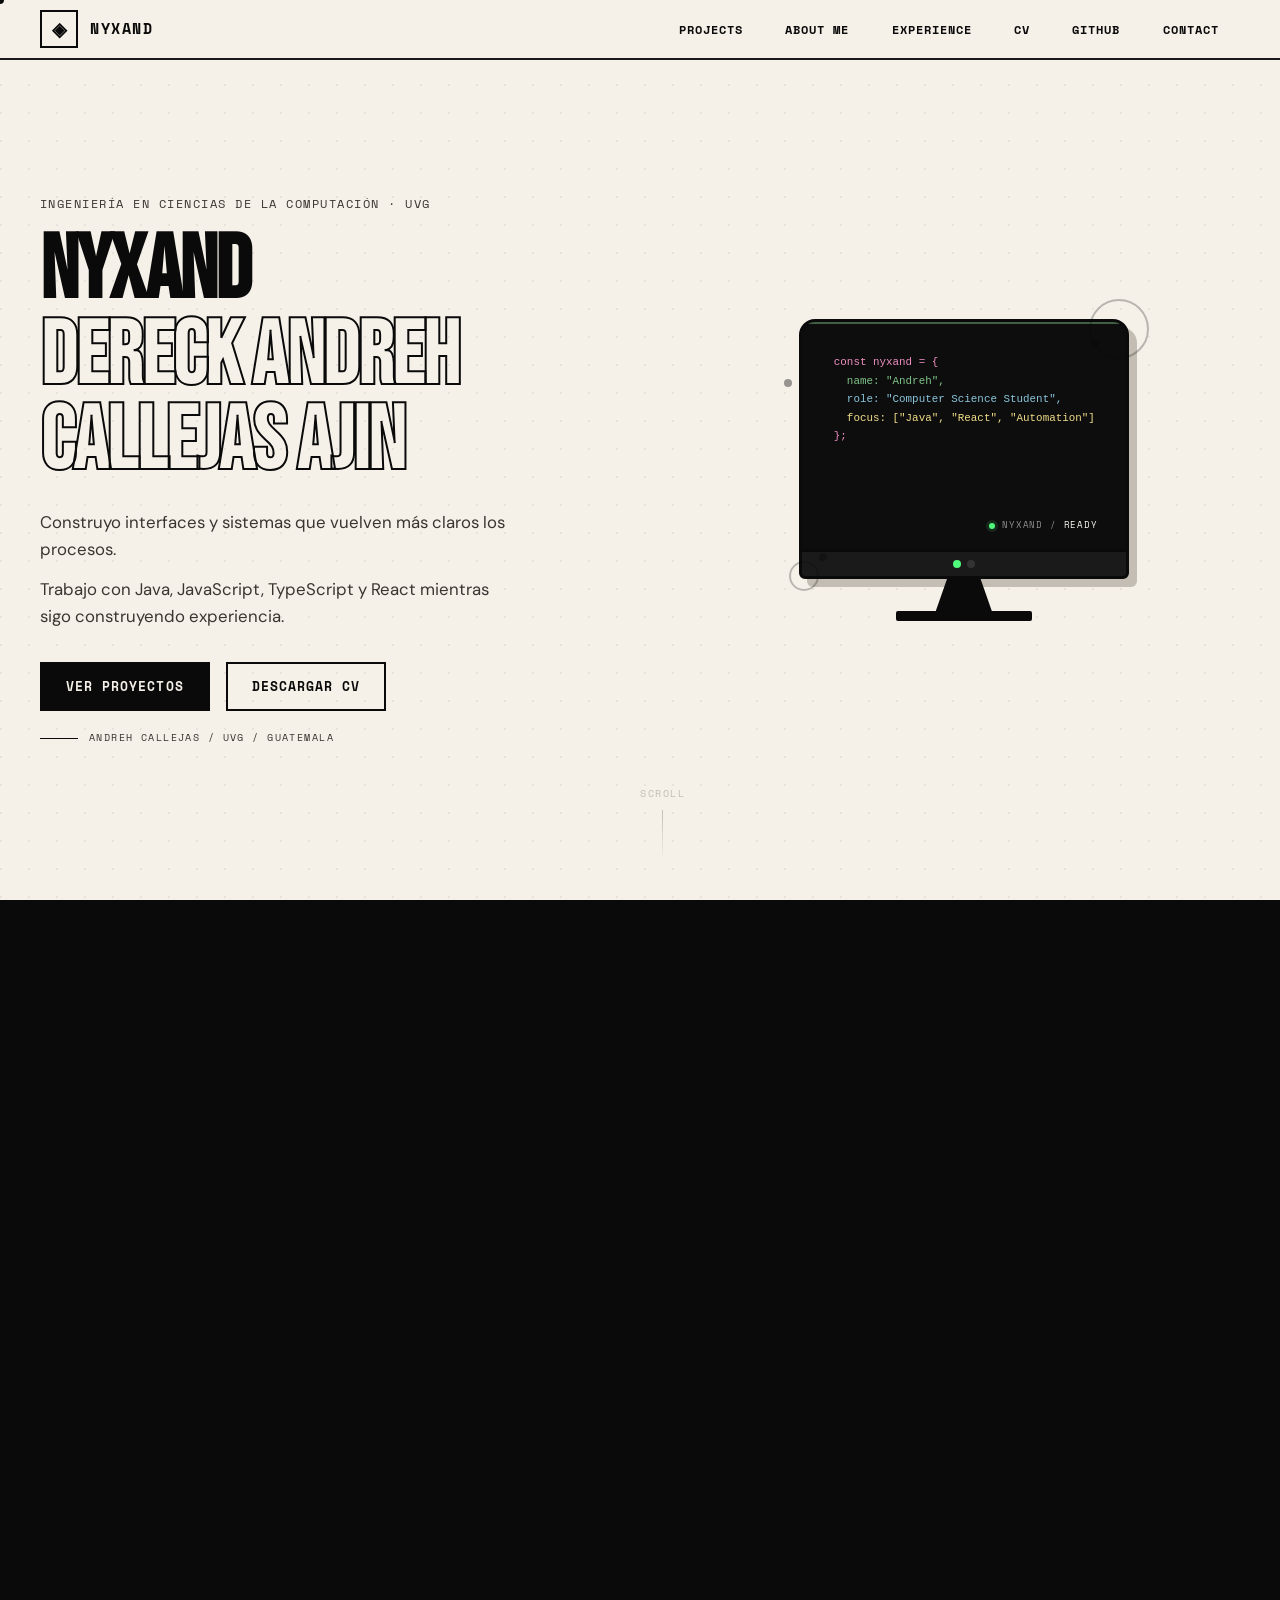
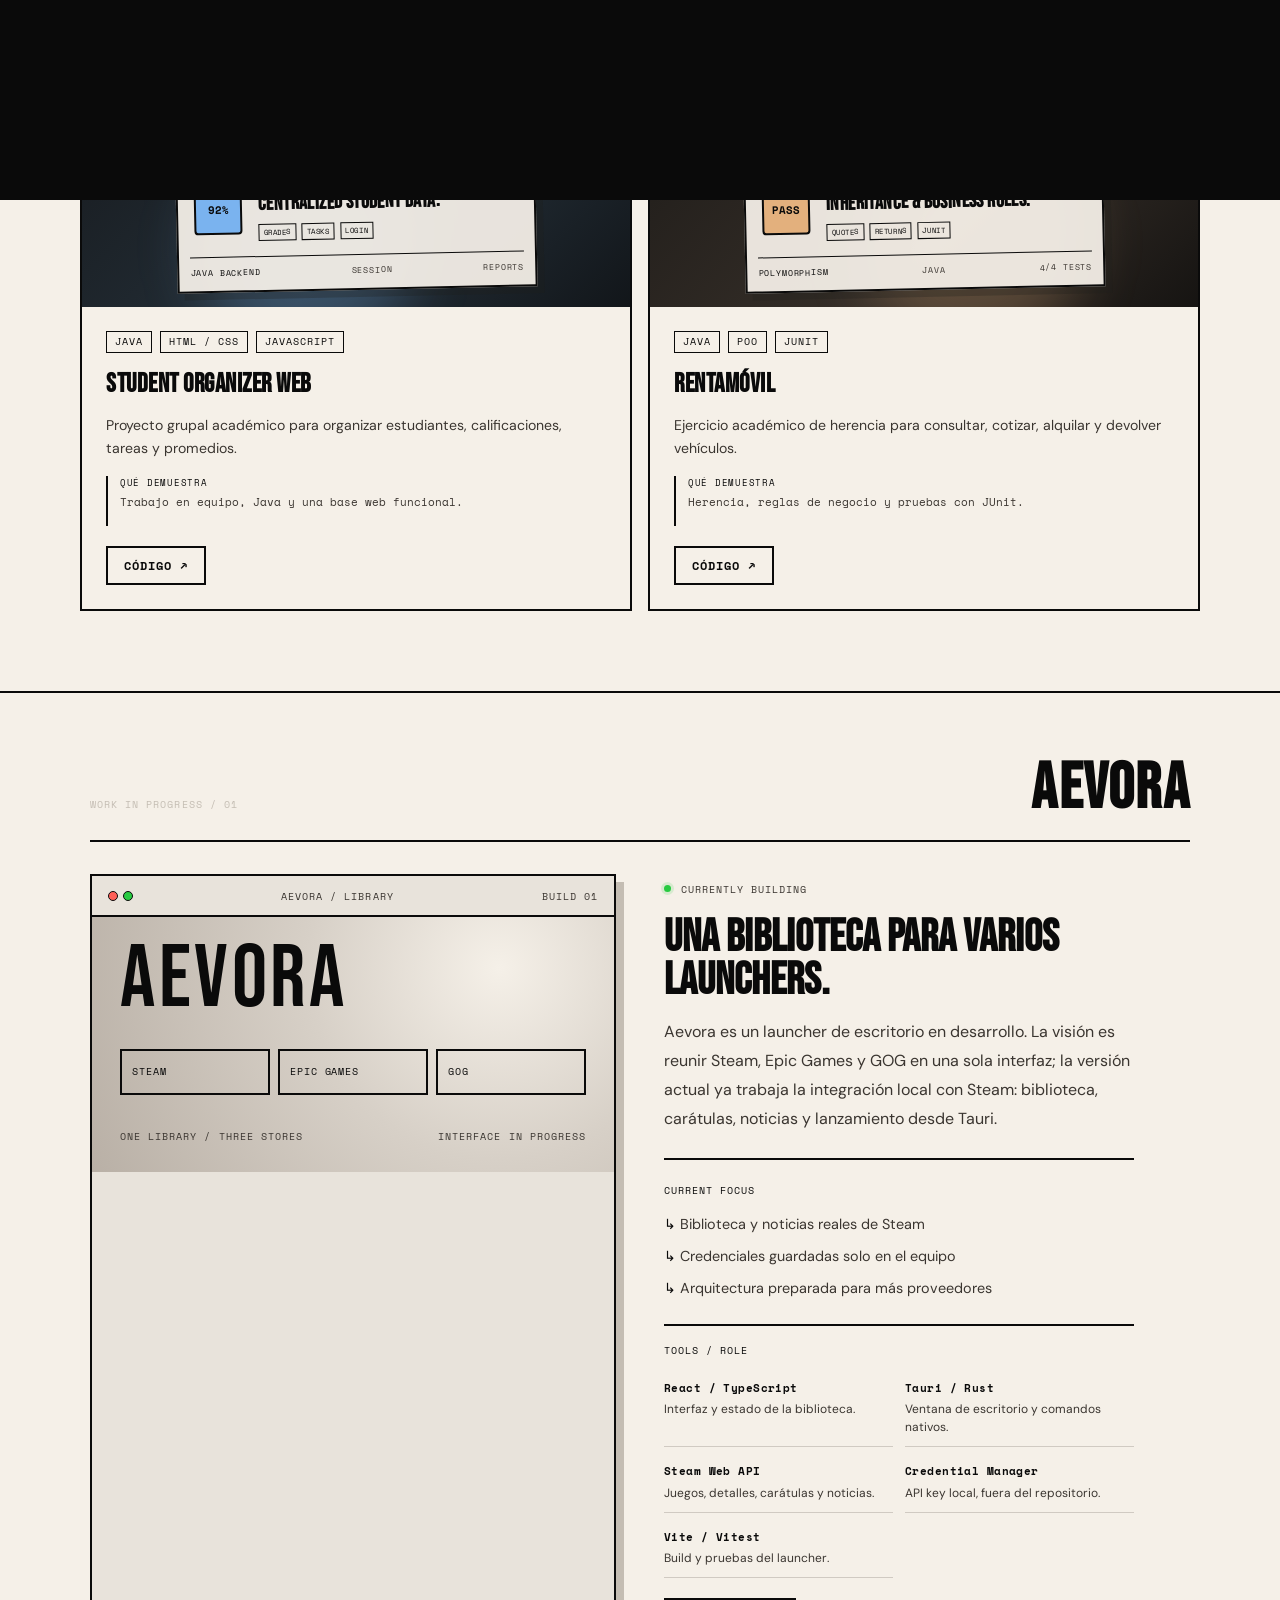
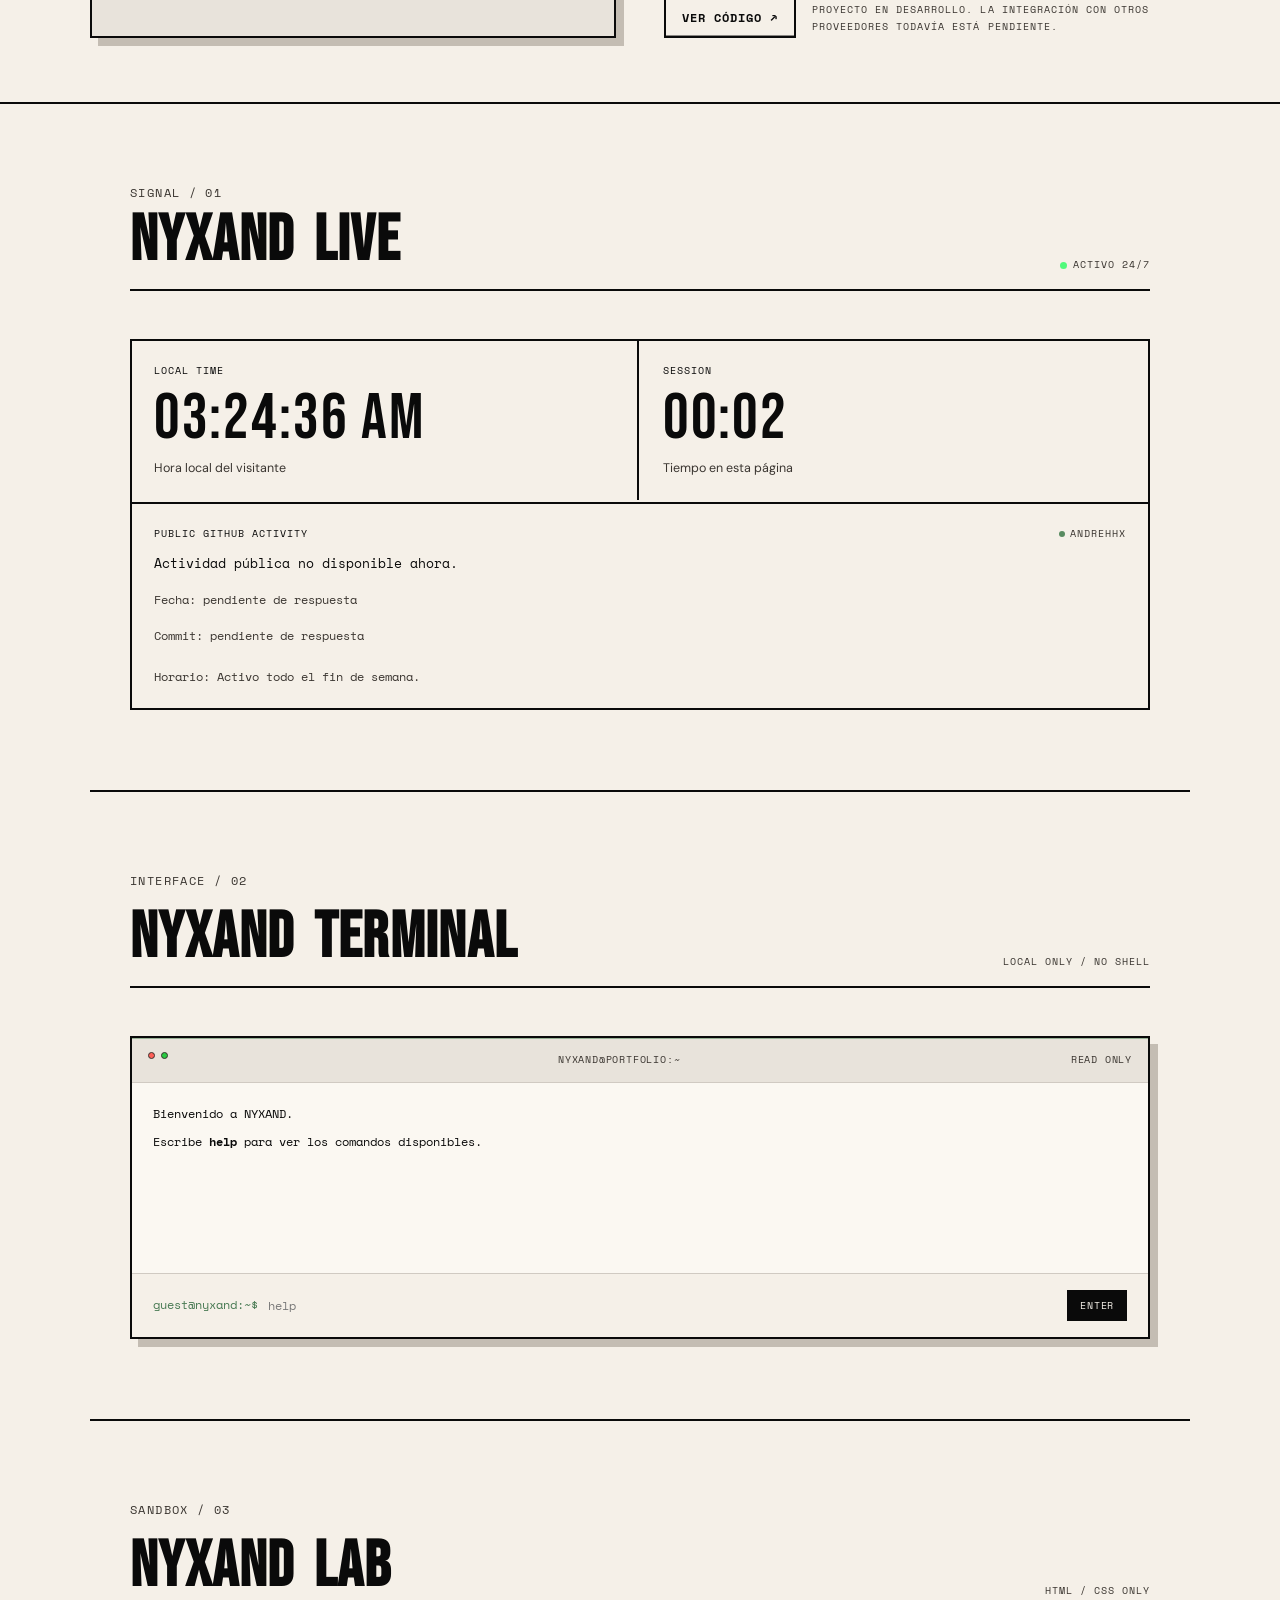
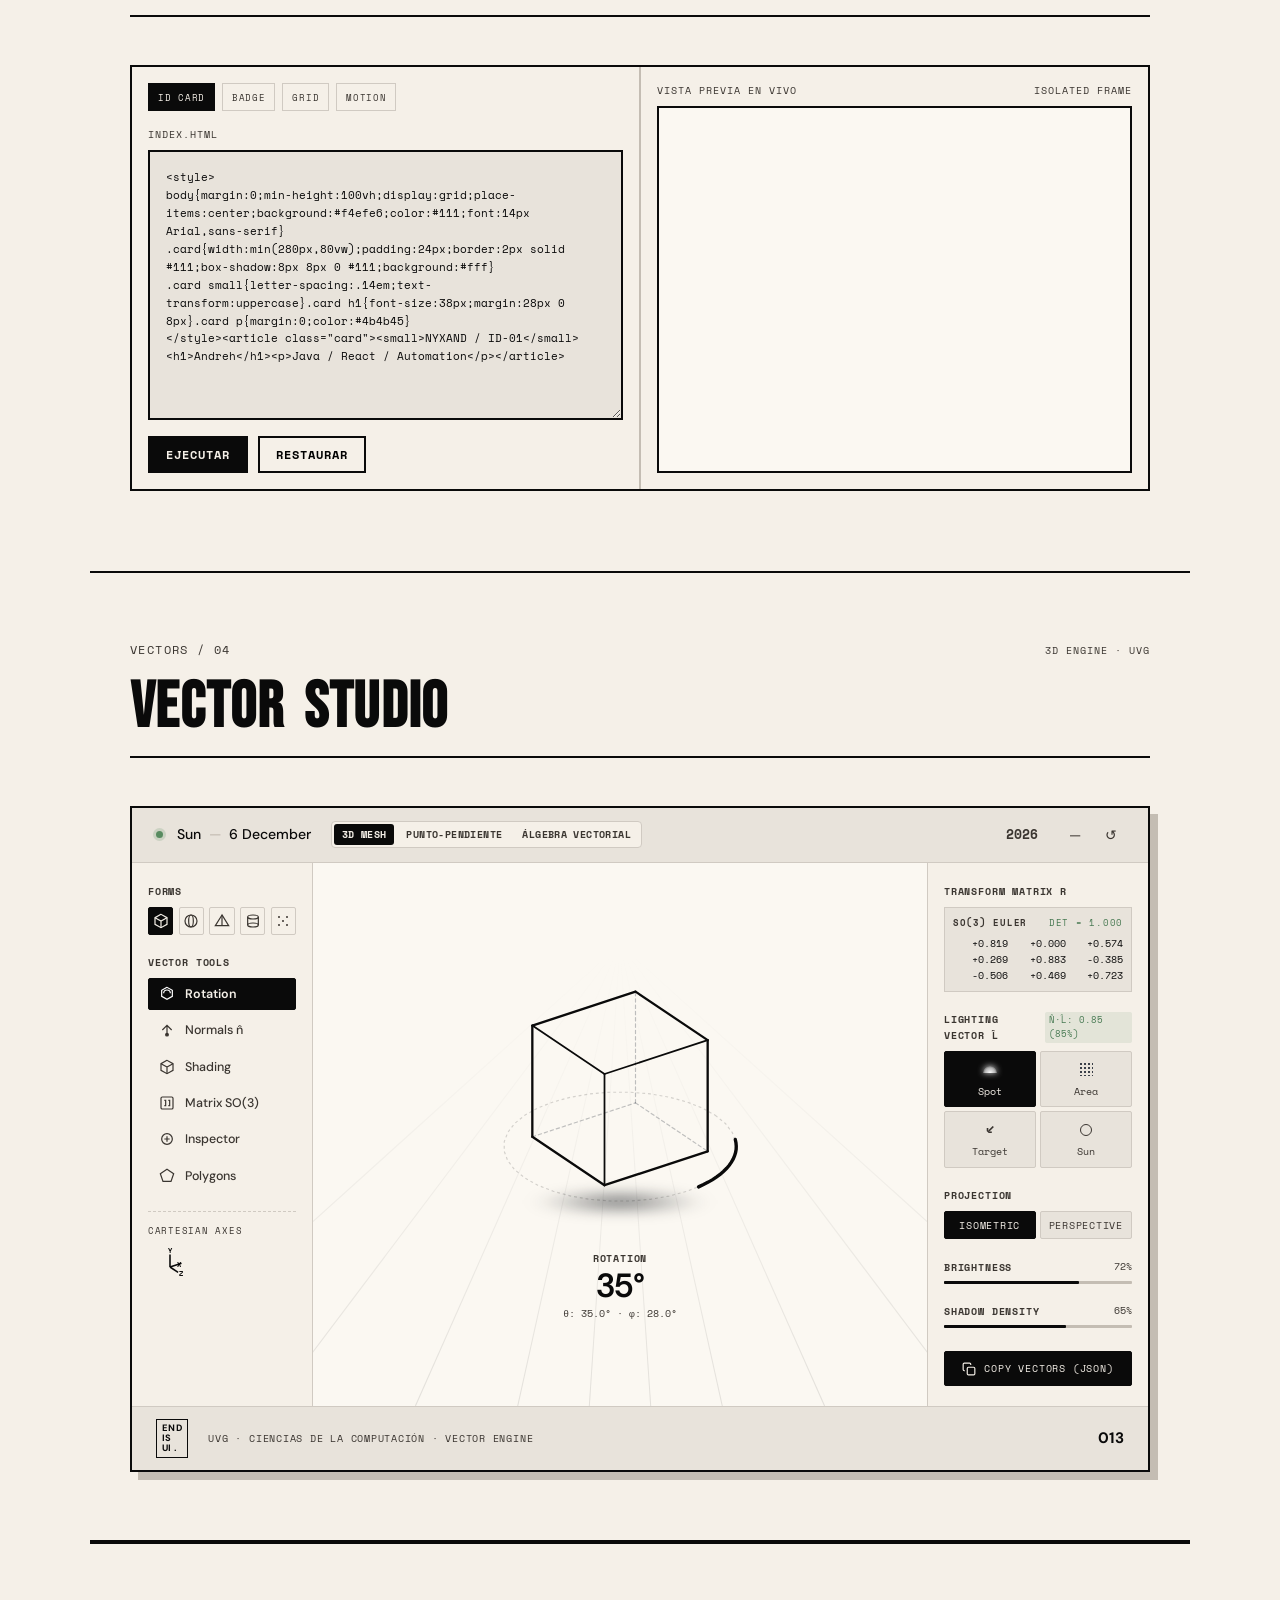
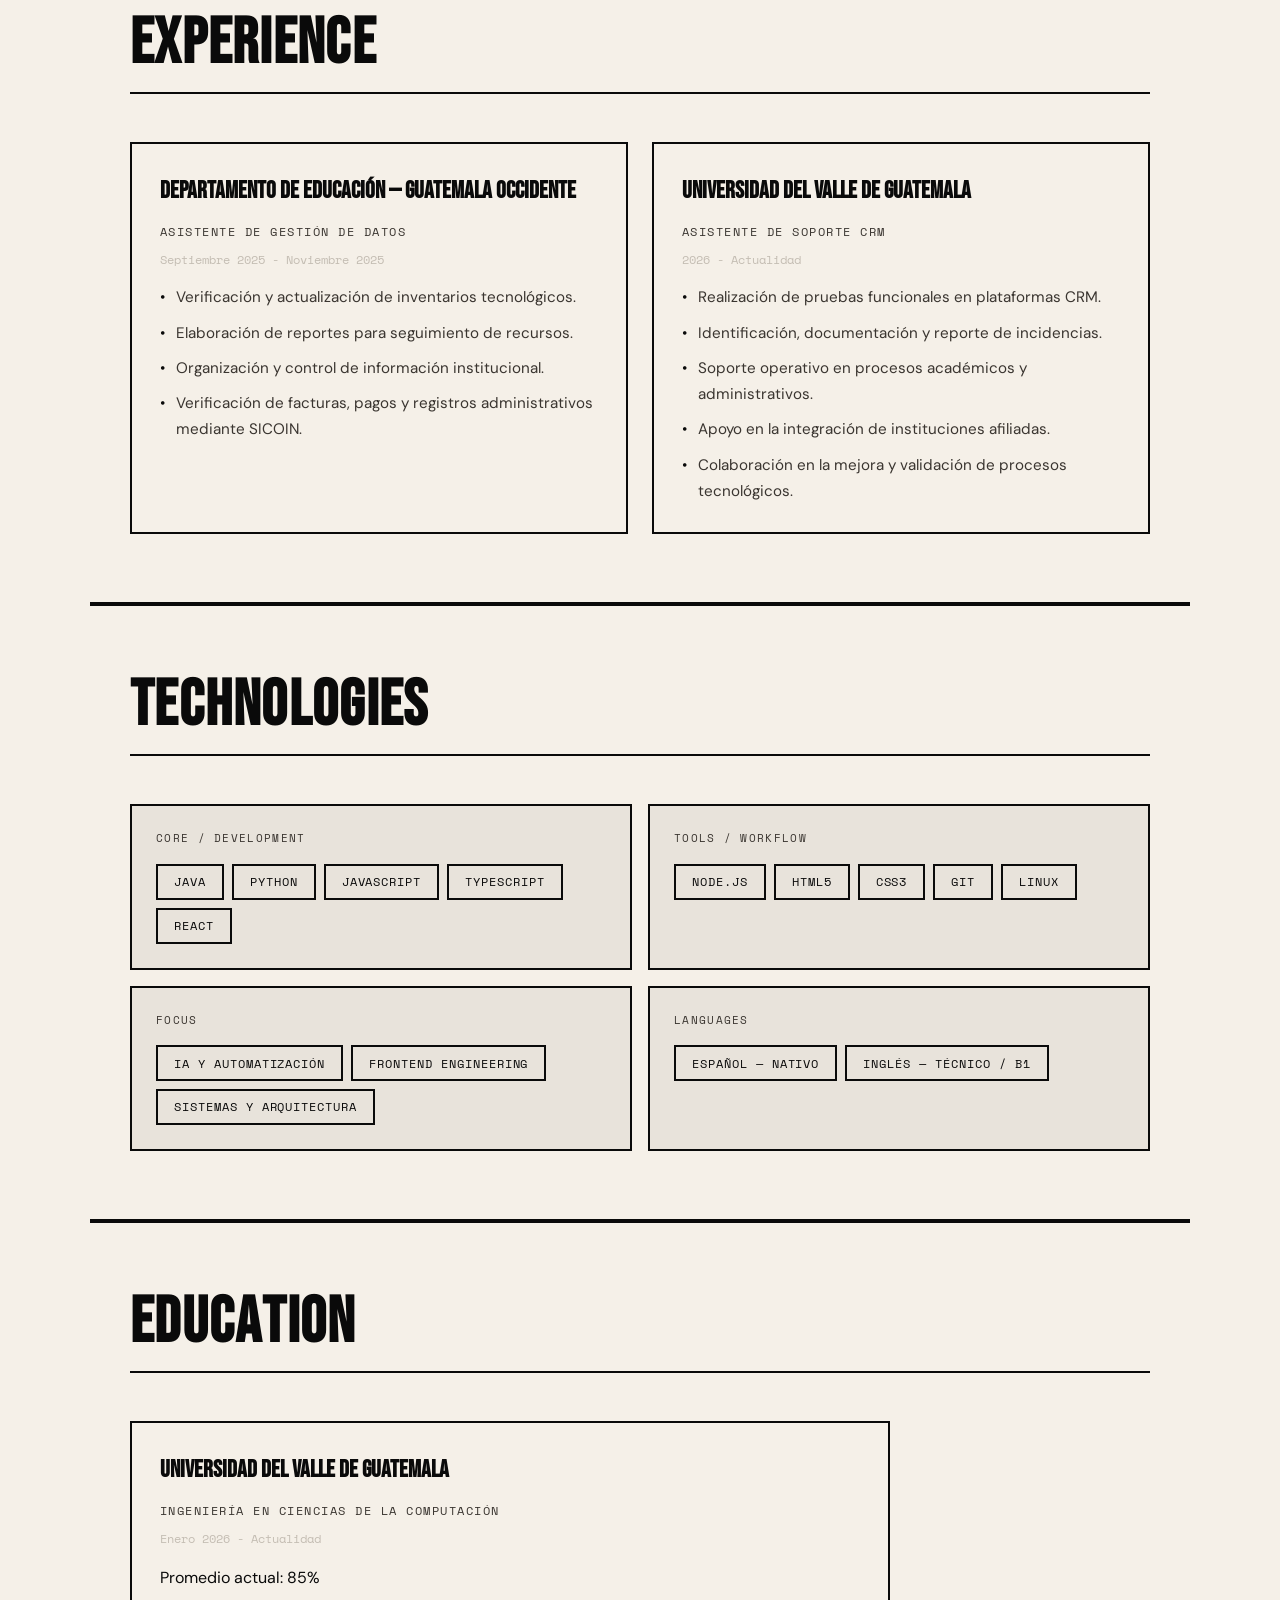
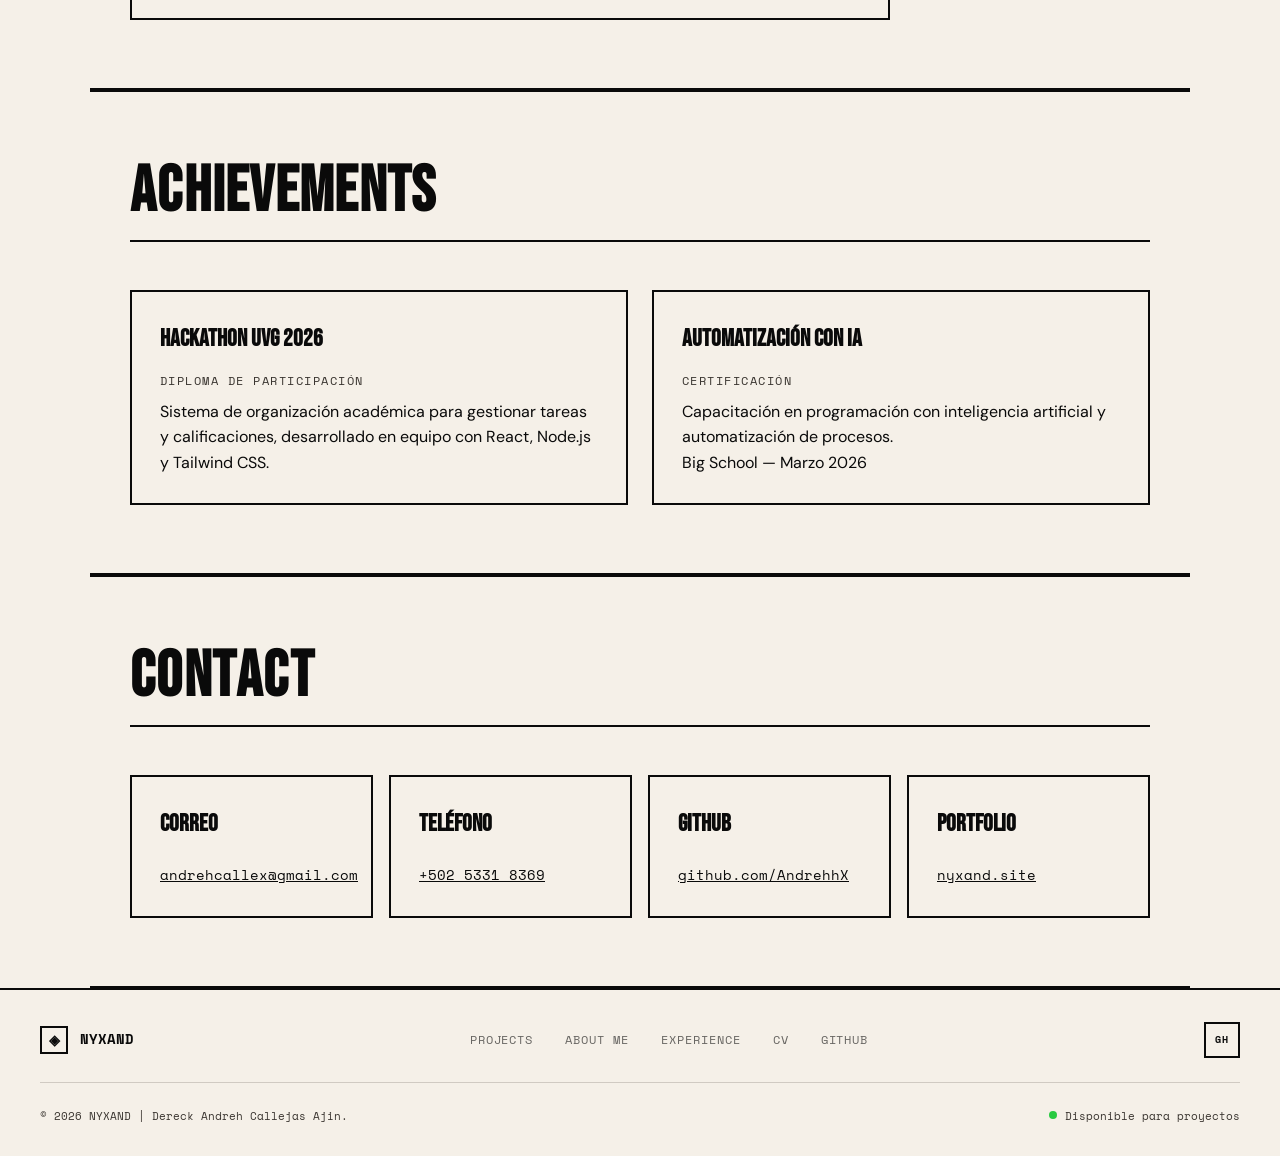
==== commit 93b5ed36: "fix(vector-studio): resolve TDZ uninitialized pt1 and undeclared layerPlane reference errors in 3D m" ====
--- a/index.html
+++ b/index.html
@@ -650,6 +650,7 @@
             <div class="v-group">
               <span class="v-label">Capas en Canvas</span>
               <div class="v-layer-toggles">
+                <label class="v-layer-chip"><input type="checkbox" id="layerPlane" checked /><span>Plano (A,B)</span></label>
                 <label class="v-layer-chip"><input type="checkbox" id="layerSum" checked /><span>Suma A⃗+B⃗</span></label>
                 <label class="v-layer-chip"><input type="checkbox" id="layerDiff" /><span>Resta A⃗-B⃗</span></label>
                 <label class="v-layer-chip"><input type="checkbox" id="layerCross" checked /><span>Cruz A⃗×B⃗</span></label>
